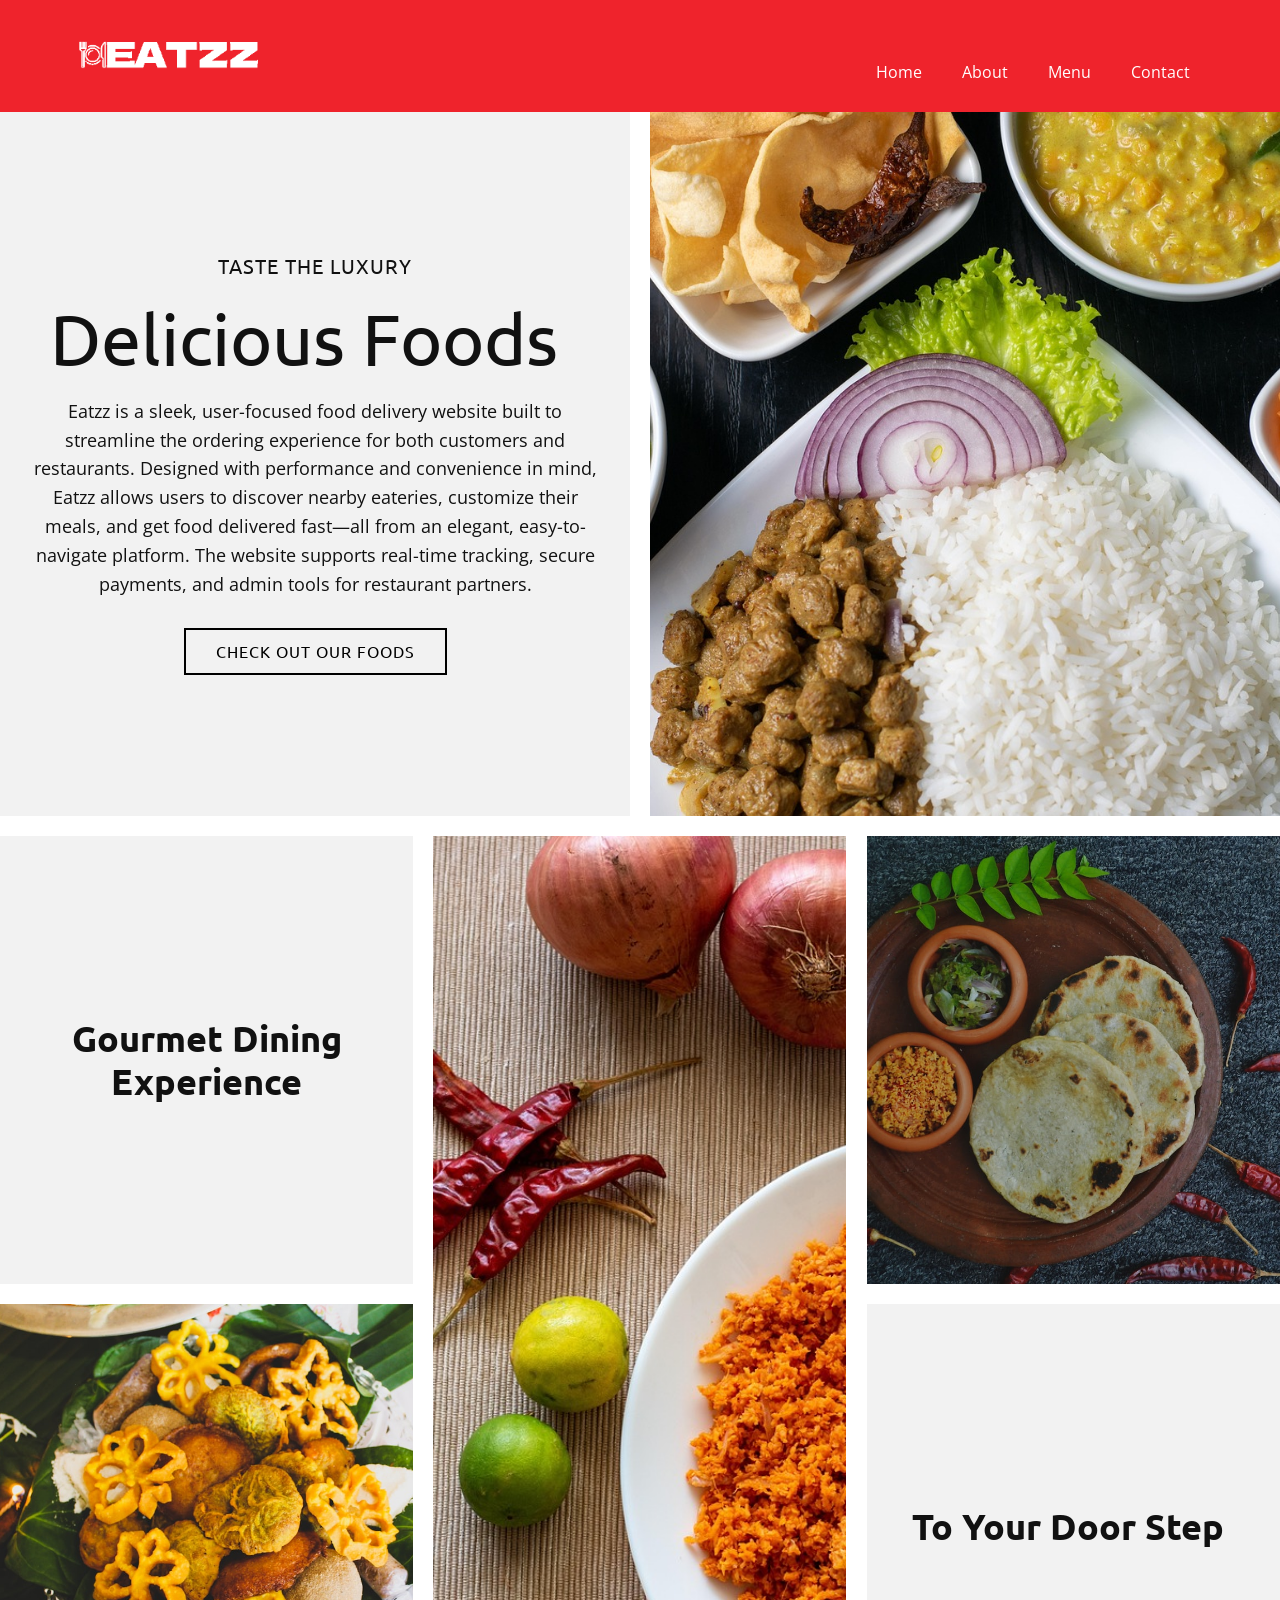
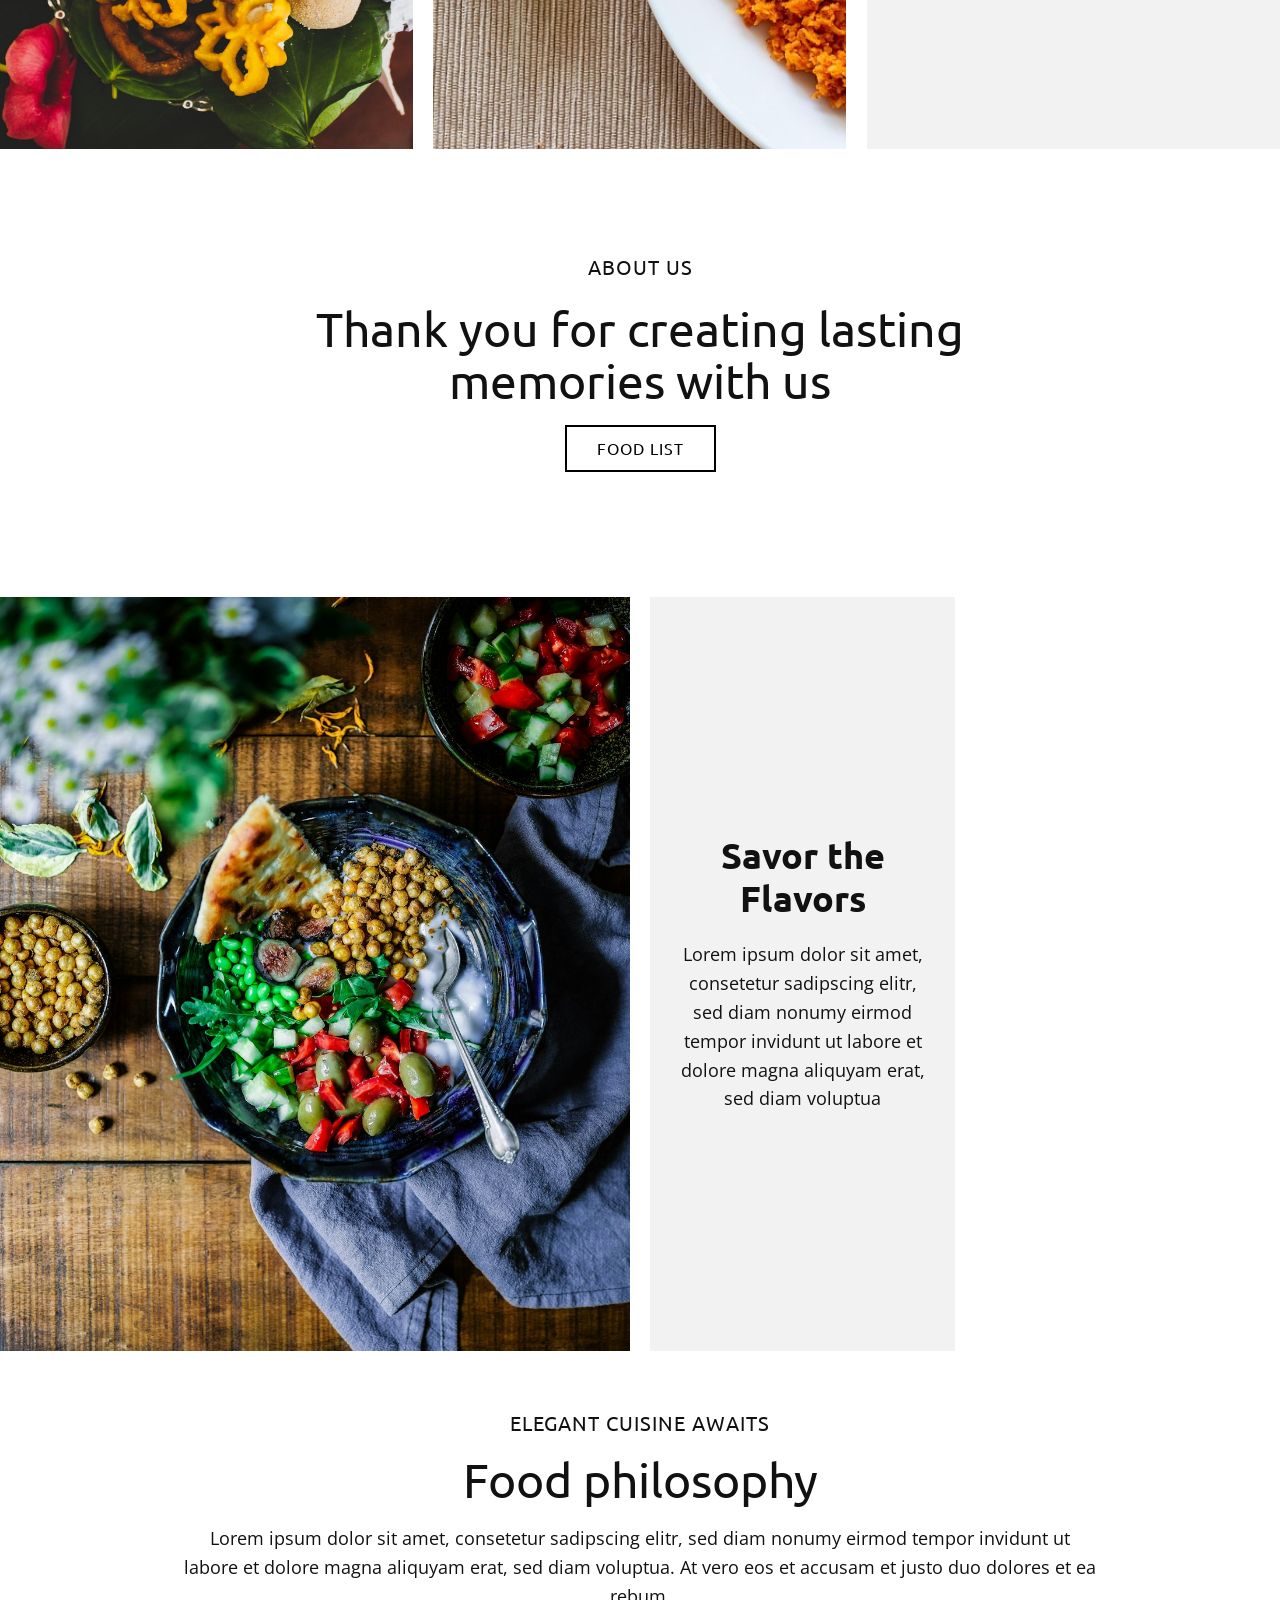
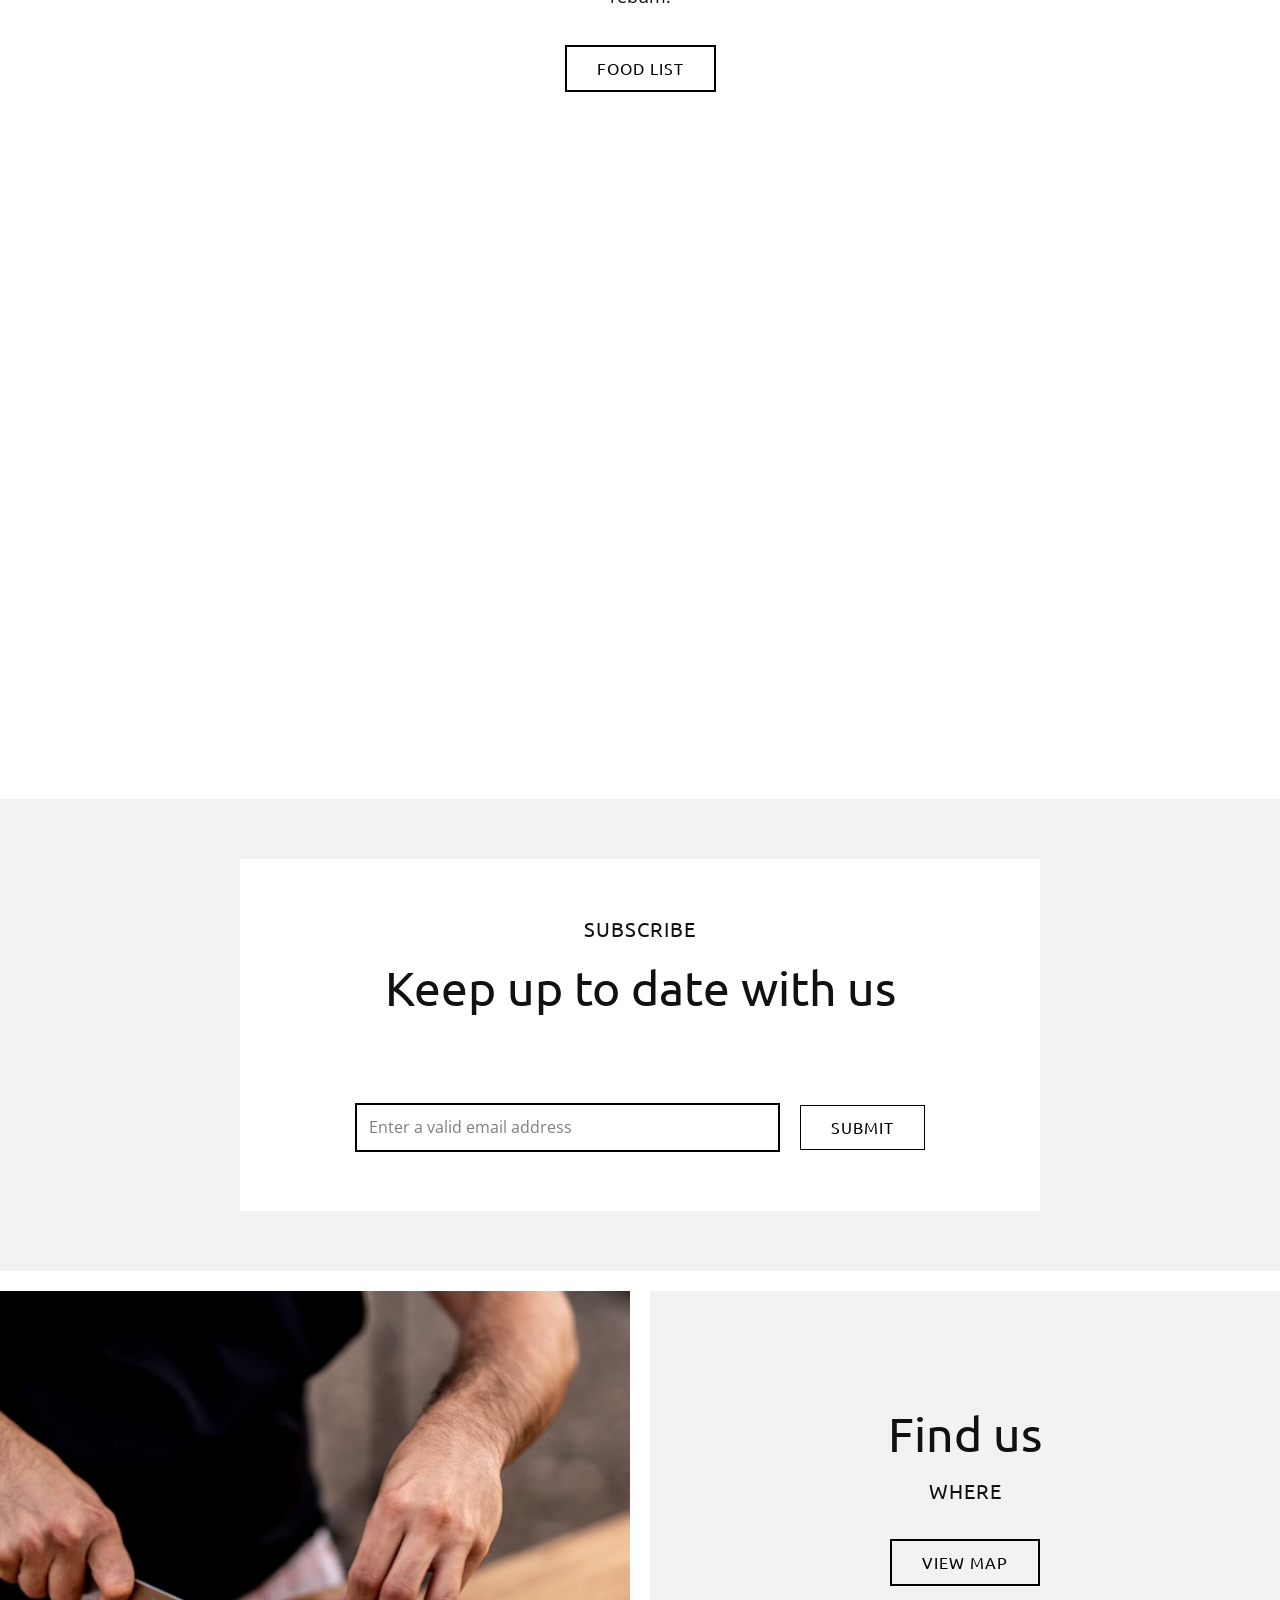
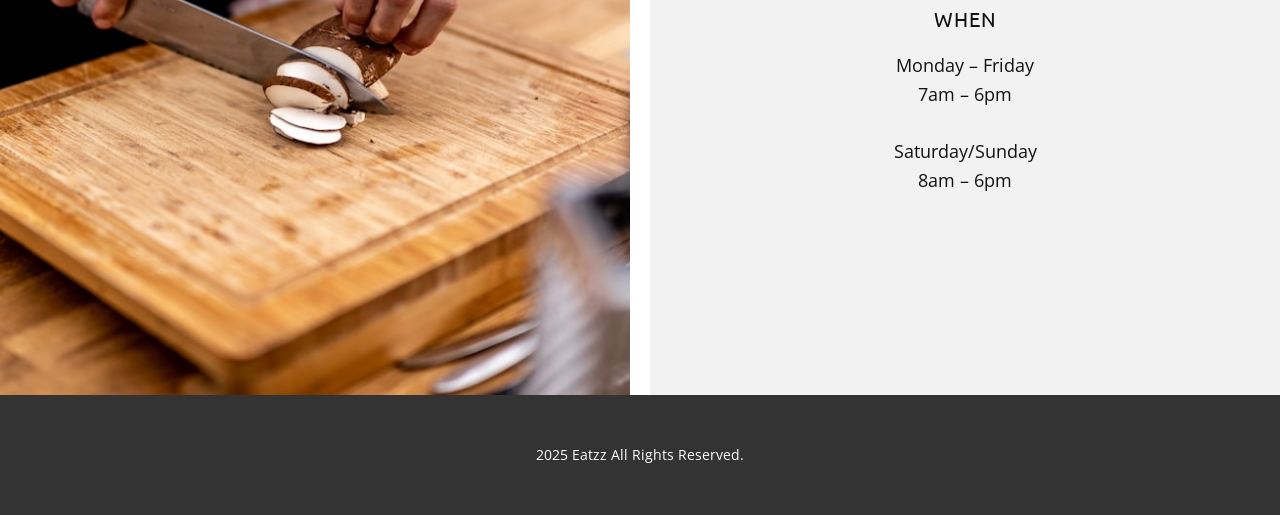
==== src/main/webapp/HomePage/index.html @ e62b5665 "Add" ====
<!DOCTYPE html>
<html style="font-size: 16px;" lang="en"><head>
    <meta name="viewport" content="width=device-width, initial-scale=1.0">
    <meta charset="utf-8">
    <meta name="keywords" content="​Exquisite Culinary Delights, ​Thank you for creating lasting memories with us, ​Food philosophy, Our partners, ​Keep up to date with us, Find us">
    <meta name="description" content="">
    <title>Home 1</title>
    <link rel="stylesheet" href="nicepage.css" media="screen">
<link rel="stylesheet" href="index.css" media="screen">
    <script class="u-script" type="text/javascript" src="jquery.js" defer=""></script>
    <script class="u-script" type="text/javascript" src="nicepage.js" defer=""></script>
    <meta name="generator" content="Nicepage 7.8.18, nicepage.com">
    <meta name="referrer" content="origin">
    
    
    
    
    
    
    
    
    
    
    <link id="u-theme-google-font" rel="stylesheet" href="https://fonts.googleapis.com/css?family=Roboto:100,100i,300,300i,400,400i,500,500i,700,700i,900,900i|Open+Sans:300,300i,400,400i,500,500i,600,600i,700,700i,800,800i">
    <link id="u-page-google-font" rel="stylesheet" href="https://fonts.googleapis.com/css?family=Ubuntu:300,300i,400,400i,500,500i,700,700i">
    <script type="application/ld+json">{
		"@context": "http://schema.org",
		"@type": "Organization",
		"name": "",
		"logo": "images/Eatzz.png"
}</script>
    <meta name="theme-color" content="#478ac9">
    <meta property="og:title" content="Home 1">
    <meta property="og:type" content="website">
  <meta data-intl-tel-input-cdn-path="intlTelInput/"></head>
  <body data-home-page="https://website6503587.nicepage.io/Home-1.html?version=06ea7272-37c1-0b90-698d-d4d29c29c443" data-home-page-title="Home 1" data-path-to-root="./" data-include-products="false" class="u-body u-xl-mode" data-lang="en"><header class="u-clearfix u-custom-color-1 u-header u-sticky u-sticky-8b8e u-header" id="sec-e539"><div class="u-clearfix u-sheet u-valign-middle u-sheet-1">
        <a href="#" class="u-image u-logo u-image-1" data-image-width="500" data-image-height="165">
          <img src="images/Eatzz.png" class="u-logo-image u-logo-image-1">
        </a>
        <nav class="u-menu u-menu-one-level u-offcanvas u-menu-1" role="navigation" aria-label="Menu navigation">
          <div class="menu-collapse" style="font-size: 1rem; letter-spacing: 0px;">
            <a class="u-button-style u-custom-left-right-menu-spacing u-custom-padding-bottom u-custom-top-bottom-menu-spacing u-hamburger-link u-nav-link u-text-active-palette-1-base u-text-hover-palette-2-base" href="#" tabindex="-1" aria-label="Open menu" aria-controls="3dd9">
              <svg class="u-svg-link" viewBox="0 0 24 24"><use xlink:href="#menu-hamburger"></use></svg>
              <svg class="u-svg-content" version="1.1" id="menu-hamburger" viewBox="0 0 16 16" x="0px" y="0px" xmlns:xlink="http://www.w3.org/1999/xlink" xmlns="http://www.w3.org/2000/svg"><g><rect y="1" width="16" height="2"></rect><rect y="7" width="16" height="2"></rect><rect y="13" width="16" height="2"></rect>
</g></svg>
            </a>
          </div>
          <div class="u-custom-menu u-nav-container">
            <ul class="u-nav u-unstyled u-nav-1" role="menubar"><li role="none" class="u-nav-item"><a tabindex="-1" role="menuitem" class="u-button-style u-nav-link u-text-active-palette-1-base u-text-hover-palette-2-base" href="#" aria-haspopup="true" style="padding: 10px 20px;">Home</a>
</li><li role="none" class="u-nav-item"><a tabindex="-1" role="menuitem" class="u-button-style u-nav-link u-text-active-palette-1-base u-text-hover-palette-2-base" href="/HomePage/index.html" style="padding: 10px 20px;">About</a>
</li><li role="none" class="u-nav-item"><a tabindex="-1" role="menuitem" class="u-button-style u-nav-link u-text-active-palette-1-base u-text-hover-palette-2-base" href="#" style="padding: 10px 20px;">Menu</a>
</li><li role="none" class="u-nav-item"><a tabindex="-1" role="menuitem" class="u-button-style u-nav-link u-text-active-palette-1-base u-text-hover-palette-2-base" href="#" style="padding: 10px 20px;">Contact</a>
</li></ul>
          </div>
          <div class="u-custom-menu u-nav-container-collapse" id="3dd9" role="region" aria-label="Menu panel">
            <div class="u-black u-container-style u-inner-container-layout u-opacity u-opacity-95 u-sidenav">
              <div class="u-inner-container-layout u-sidenav-overflow">
                <div class="u-menu-close" tabindex="-1" aria-label="Close menu"></div>
                <ul class="u-align-center u-nav u-popupmenu-items u-unstyled u-nav-2" role="menubar"><li role="none" class="u-nav-item"><a tabindex="-1" role="menuitem" class="u-button-style u-nav-link" href="#" aria-haspopup="true">Home</a>
</li><li role="none" class="u-nav-item"><a tabindex="-1" role="menuitem" class="u-button-style u-nav-link" href="#">About</a>
</li><li role="none" class="u-nav-item"><a tabindex="-1" role="menuitem" class="u-button-style u-nav-link" href="#">Menu</a>
</li><li role="none" class="u-nav-item"><a tabindex="-1" role="menuitem" class="u-button-style u-nav-link" href="#">Contact</a>
</li></ul>
              </div>
            </div>
            <div class="u-black u-menu-overlay u-opacity u-opacity-70"></div>
          </div>
        </nav>
      </div></header>
    <section class="u-clearfix u-section-1" id="sec-fb69">
      <div class="data-layout-selected u-clearfix u-expanded-width u-gutter-20 u-layout-wrap u-layout-wrap-1">
        <div class="u-layout">
          <div class="u-layout-row">
            <div class="u-container-align-center u-container-style u-grey-5 u-layout-cell u-size-30 u-layout-cell-1">
              <div class="u-container-layout u-valign-middle u-container-layout-1">
                <h5 class="u-align-center u-text u-text-default u-text-1"> Taste the Luxury</h5>
                <h1 class="u-align-center u-text u-text-default u-text-2">Delicious Foods</h1>
                <p class="u-align-center u-text u-text-default u-text-3"> Eatzz is a sleek, user-focused food delivery website built to streamline the ordering experience for both customers and restaurants. Designed with performance and convenience in mind, Eatzz allows users to discover nearby eateries, customize their meals, and get food delivered fast—all from an elegant, easy-to-navigate platform. The website supports real-time tracking, secure payments, and admin tools for restaurant partners.</p>
                <a href="#" class="u-align-center u-btn u-button-style u-btn-1">Check Out Our Foods</a>
              </div>
            </div>
            <div class="u-container-align-center u-container-style u-image u-layout-cell u-size-30 u-image-1" data-image-width="1280" data-image-height="853" data-animation-name="customAnimationIn" data-animation-duration="2000" data-animation-delay="0">
              <div class="u-container-layout u-container-layout-2"></div>
            </div>
          </div>
        </div>
      </div>
    </section>
    <section class="u-clearfix u-valign-bottom-lg u-valign-bottom-md u-valign-bottom-xl u-section-2" id="sec-d4be">
      <div class="data-layout-selected u-clearfix u-expanded-width u-gutter-20 u-layout-wrap u-layout-wrap-1">
        <div class="u-layout">
          <div class="u-layout-row">
            <div class="u-size-20 u-size-30-md">
              <div class="u-layout-col">
                <div class="u-container-align-center u-container-style u-grey-5 u-layout-cell u-size-20 u-layout-cell-1">
                  <div class="u-container-layout u-valign-middle u-container-layout-1">
                    <h3 class="u-align-center u-text u-text-default u-text-1"> Gourmet Dining Experience</h3>
                  </div>
                </div>
                <div class="u-container-align-center u-container-style u-image u-layout-cell u-size-40 u-image-1" data-image-width="1280" data-image-height="947" data-animation-name="customAnimationIn" data-animation-duration="2000" data-animation-delay="0">
                  <div class="u-container-layout u-container-layout-2"></div>
                </div>
              </div>
            </div>
            <div class="u-size-20 u-size-30-md">
              <div class="u-layout-col">
                <div class="u-container-align-center u-container-style u-image u-layout-cell u-size-60 u-image-2" data-image-width="1280" data-image-height="853" data-animation-name="customAnimationIn" data-animation-duration="2000" data-animation-delay="0">
                  <div class="u-container-layout u-container-layout-3"></div>
                </div>
              </div>
            </div>
            <div class="u-size-20 u-size-60-md">
              <div class="u-layout-col">
                <div class="u-container-align-center u-container-style u-image u-layout-cell u-size-20 u-image-3" data-image-width="1280" data-image-height="955" data-animation-name="customAnimationIn" data-animation-duration="2000" data-animation-delay="0">
                  <div class="u-container-layout u-container-layout-4"></div>
                </div>
                <div class="u-container-align-center u-container-style u-grey-5 u-layout-cell u-size-40 u-layout-cell-5">
                  <div class="u-container-layout u-valign-middle u-container-layout-5">
                    <h3 class="u-align-center u-text u-text-default u-text-2">To Your Door Step</h3>
                  </div>
                </div>
              </div>
            </div>
          </div>
        </div>
      </div>
    </section>
    <section class="u-clearfix u-container-align-center u-section-3" id="sec-6a77">
      <div class="u-clearfix u-sheet u-valign-middle u-sheet-1">
        <h5 class="u-align-center u-text u-text-default u-text-1">about us<br>
        </h5>
        <h2 class="u-align-center u-text u-text-2"> Thank you for creating lasting memories with us</h2>
        <a href="#" class="u-align-center u-btn u-button-style u-btn-1">Food List </a>
      </div>
    </section>
    <section class="u-clearfix u-valign-bottom u-section-4" id="sec-0918">
      <div class="data-layout-selected u-clearfix u-expanded-width u-gutter-20 u-layout-wrap u-layout-wrap-1" data-custom-animation="{&quot;animation&quot;:{&quot;XXL&quot;:{&quot;steps&quot;:[],&quot;hidden&quot;:false,&quot;start&quot;:{&quot;at&quot;:&quot;bottom&quot;,&quot;off&quot;:0},&quot;end&quot;:{&quot;at&quot;:&quot;top&quot;,&quot;off&quot;:0}},&quot;XL&quot;:{&quot;steps&quot;:[{&quot;dist&quot;:0.5,&quot;skip&quot;:0,&quot;blur&quot;:10,&quot;sticky&quot;:false,&quot;fixed&quot;:true,&quot;mx&quot;:0,&quot;my&quot;:0,&quot;op&quot;:0,&quot;rot&quot;:0,&quot;sx&quot;:3,&quot;sy&quot;:3,&quot;bgy&quot;:0}],&quot;hidden&quot;:false,&quot;start&quot;:{&quot;at&quot;:&quot;middle&quot;,&quot;off&quot;:0},&quot;end&quot;:{&quot;at&quot;:&quot;top&quot;,&quot;off&quot;:0}},&quot;LG&quot;:{&quot;steps&quot;:[],&quot;hidden&quot;:false,&quot;start&quot;:{&quot;at&quot;:&quot;bottom&quot;,&quot;off&quot;:0},&quot;end&quot;:{&quot;at&quot;:&quot;top&quot;,&quot;off&quot;:0}},&quot;MD&quot;:{&quot;steps&quot;:[],&quot;hidden&quot;:false,&quot;start&quot;:{&quot;at&quot;:&quot;bottom&quot;,&quot;off&quot;:0},&quot;end&quot;:{&quot;at&quot;:&quot;top&quot;,&quot;off&quot;:0}},&quot;SM&quot;:{&quot;steps&quot;:[],&quot;hidden&quot;:true,&quot;start&quot;:{&quot;at&quot;:&quot;bottom&quot;,&quot;off&quot;:0},&quot;end&quot;:{&quot;at&quot;:&quot;top&quot;,&quot;off&quot;:0}},&quot;XS&quot;:{&quot;steps&quot;:[],&quot;hidden&quot;:true,&quot;start&quot;:{&quot;at&quot;:&quot;bottom&quot;,&quot;off&quot;:0},&quot;end&quot;:{&quot;at&quot;:&quot;top&quot;,&quot;off&quot;:0}}},&quot;container&quot;:&quot;&quot;}">
        <div class="u-layout">
          <div class="u-layout-row">
            <div class="u-size-30 u-size-60-md">
              <div class="u-layout-col">
                <div class="u-container-align-center u-container-style u-image u-layout-cell u-size-60 u-image-1" data-image-width="1024" data-image-height="1280" data-animation-name="customAnimationIn" data-animation-duration="2000" data-animation-delay="0">
                  <div class="u-container-layout u-container-layout-1"></div>
                </div>
              </div>
            </div>
            <div class="u-size-15-lg u-size-15-xl u-size-19-sm u-size-19-xs u-size-40-md">
              <div class="u-layout-col">
                <div class="u-container-align-center u-container-style u-grey-5 u-layout-cell u-size-60 u-layout-cell-2">
                  <div class="u-container-layout u-valign-middle-md u-valign-middle-sm u-valign-middle-xs u-container-layout-2">
                    <h3 class="u-align-center u-text u-text-default u-text-1"> Savor the Flavors</h3>
                    <p class="u-align-center u-text u-text-default u-text-2"> Lorem ipsum dolor sit amet, consetetur sadipscing elitr, sed diam nonumy eirmod tempor invidunt ut labore et dolore magna aliquyam erat, sed diam voluptua<br>
                    </p>
                  </div>
                </div>
              </div>
            </div>
            <div class="u-size-11-sm u-size-11-xs u-size-15-lg u-size-15-xl u-size-20-md">
              <div class="u-layout-col">
                <div class="u-container-align-center u-container-style u-image u-layout-cell u-size-20 u-image-2" data-image-width="1280" data-image-height="822" data-animation-name="customAnimationIn" data-animation-duration="2000" data-animation-delay="0">
                  <div class="u-container-layout u-container-layout-3"></div>
                </div>
                <div class="u-container-align-center u-container-style u-image u-layout-cell u-size-20 u-image-3" data-image-width="853" data-image-height="1280" data-animation-name="customAnimationIn" data-animation-duration="2000" data-animation-delay="0">
                  <div class="u-container-layout u-container-layout-4"></div>
                </div>
                <div class="u-container-align-center u-container-style u-image u-layout-cell u-size-20 u-image-4" data-image-width="960" data-image-height="1280" data-animation-name="customAnimationIn" data-animation-duration="2000" data-animation-delay="0">
                  <div class="u-container-layout u-container-layout-5"></div>
                </div>
              </div>
            </div>
          </div>
        </div>
      </div>
    </section>
    <section class="u-clearfix u-container-align-center u-section-5" id="carousel_5238">
      <div class="u-clearfix u-sheet u-valign-middle u-sheet-1">
        <h5 class="u-align-center u-text u-text-default u-text-1"> Elegant Cuisine Awaits</h5>
        <h2 class="u-align-center u-text u-text-default u-text-2"> Food philosophy</h2>
        <p class="u-align-center u-text u-text-3"> Lorem ipsum dolor sit amet, consetetur sadipscing elitr, sed diam nonumy eirmod tempor invidunt ut labore et dolore magna aliquyam erat, sed diam voluptua. At vero eos et accusam et justo duo dolores et ea rebum.</p>
        <a href="#" class="u-align-center u-btn u-button-style u-btn-1">Food List </a>
      </div>
    </section>
    <section class="u-clearfix u-section-6" id="carousel_eda4">
      <div class="u-expanded-width u-list u-list-1">
        <div class="u-repeater u-repeater-1">
          <div class="u-container-style u-image u-list-item u-repeater-item u-image-1" data-image-width="1600" data-image-height="2000" data-animation-name="customAnimationIn" data-animation-duration="2000" data-animation-delay="0">
            <div class="u-container-layout u-similar-container u-container-layout-1"></div>
          </div>
          <div class="u-container-style u-image u-list-item u-repeater-item u-image-2" data-image-width="1335" data-image-height="2000" data-animation-name="customAnimationIn" data-animation-duration="1000">
            <div class="u-container-layout u-similar-container u-container-layout-2"></div>
          </div>
          <div class="u-container-style u-image u-list-item u-repeater-item u-image-3" data-image-width="2000" data-image-height="1335" data-animation-name="customAnimationIn" data-animation-duration="1000">
            <div class="u-container-layout u-similar-container u-container-layout-3"></div>
          </div>
        </div>
      </div>
    </section>
    <section class="u-clearfix u-container-align-center u-grey-5 u-section-7" id="sec-01bb">
      <div class="u-clearfix u-sheet u-valign-middle u-sheet-1">
        <div class="u-container-align-center u-container-style u-group u-white u-group-1">
          <div class="u-container-layout u-valign-middle u-container-layout-1">
            <h5 class="u-align-center u-text u-text-default u-text-1"> subscribe</h5>
            <h2 class="u-align-center u-text u-text-2"> Keep up to date with us</h2>
            <div class="u-form u-form-1">
              <form action="https://forms.nicepagesrv.com/v2/form/process" class="u-clearfix u-form-horizontal u-form-spacing-20 u-inner-form" source="email" name="form" style="padding: 0px;">
                <div class="u-form-email u-form-group u-label-none">
                  <label for="email-9110" class="u-label">Email</label>
                  <input type="email" placeholder="Enter a valid email address" id="email-9110" name="email" class="u-border-2 u-border-black u-input u-input-rectangle" required="">
                </div>
                <div class="u-align-left u-form-group u-form-submit u-label-none">
                  <a href="#" class="u-border-1 u-border-black u-border-hover-grey-30 u-btn u-btn-submit u-button-style u-btn-1">Submit</a>
                  <input type="submit" value="submit" class="u-form-control-hidden">
                </div>
                <div class="u-form-send-message u-form-send-success"> Thank you! Your message has been sent. </div>
                <div class="u-form-send-error u-form-send-message"> Unable to send your message. Please fix errors then try again. </div>
                <input type="hidden" value="" name="recaptchaResponse">
                <input type="hidden" name="formServices" value="a201992f-72f1-e03b-4a97-a54a4def0080">
              </form>
            </div>
          </div>
        </div>
      </div>
    </section>
    <section class="u-clearfix u-valign-bottom u-section-8" id="carousel_78c4">
      <div class="data-layout-selected u-clearfix u-expanded-width u-gutter-20 u-layout-wrap u-layout-wrap-1">
        <div class="u-layout">
          <div class="u-layout-row">
            <div class="u-container-align-center u-container-style u-image u-layout-cell u-size-30 u-image-1" data-image-width="1280" data-image-height="853" data-animation-name="customAnimationIn" data-animation-duration="2000" data-animation-delay="0">
              <div class="u-container-layout u-container-layout-1"></div>
            </div>
            <div class="u-container-style u-grey-5 u-layout-cell u-size-30 u-layout-cell-2">
              <div class="u-container-layout u-container-layout-2">
                <h2 class="u-align-center u-text u-text-default u-text-1">Find us<br>
                </h2>
                <h5 class="u-align-center u-text u-text-default-lg u-text-default-md u-text-default-xl u-text-2">where</h5>
                <a href="#" class="u-align-center u-btn u-button-style u-btn-1">view map<br>
                </a>
                <h5 class="u-align-center u-text u-text-default u-text-3">when</h5>
                <p class="u-align-center u-text u-text-default u-text-4"> Monday – Friday<br>7am – 6pm<br>
                  <br>Saturday/Sunday<br>8am – 6pm
                </p>
              </div>
            </div>
          </div>
        </div>
      </div>
    </section>
    
    
    
    <footer class="u-align-center u-clearfix u-container-align-center u-footer u-grey-80 u-footer" id="sec-fa86"><div class="u-clearfix u-sheet u-sheet-1">
        <p class="u-small-text u-text u-text-variant u-text-1"> 2025 Eatzz All Rights Reserved.</p>
      </div></footer>
</body></html>
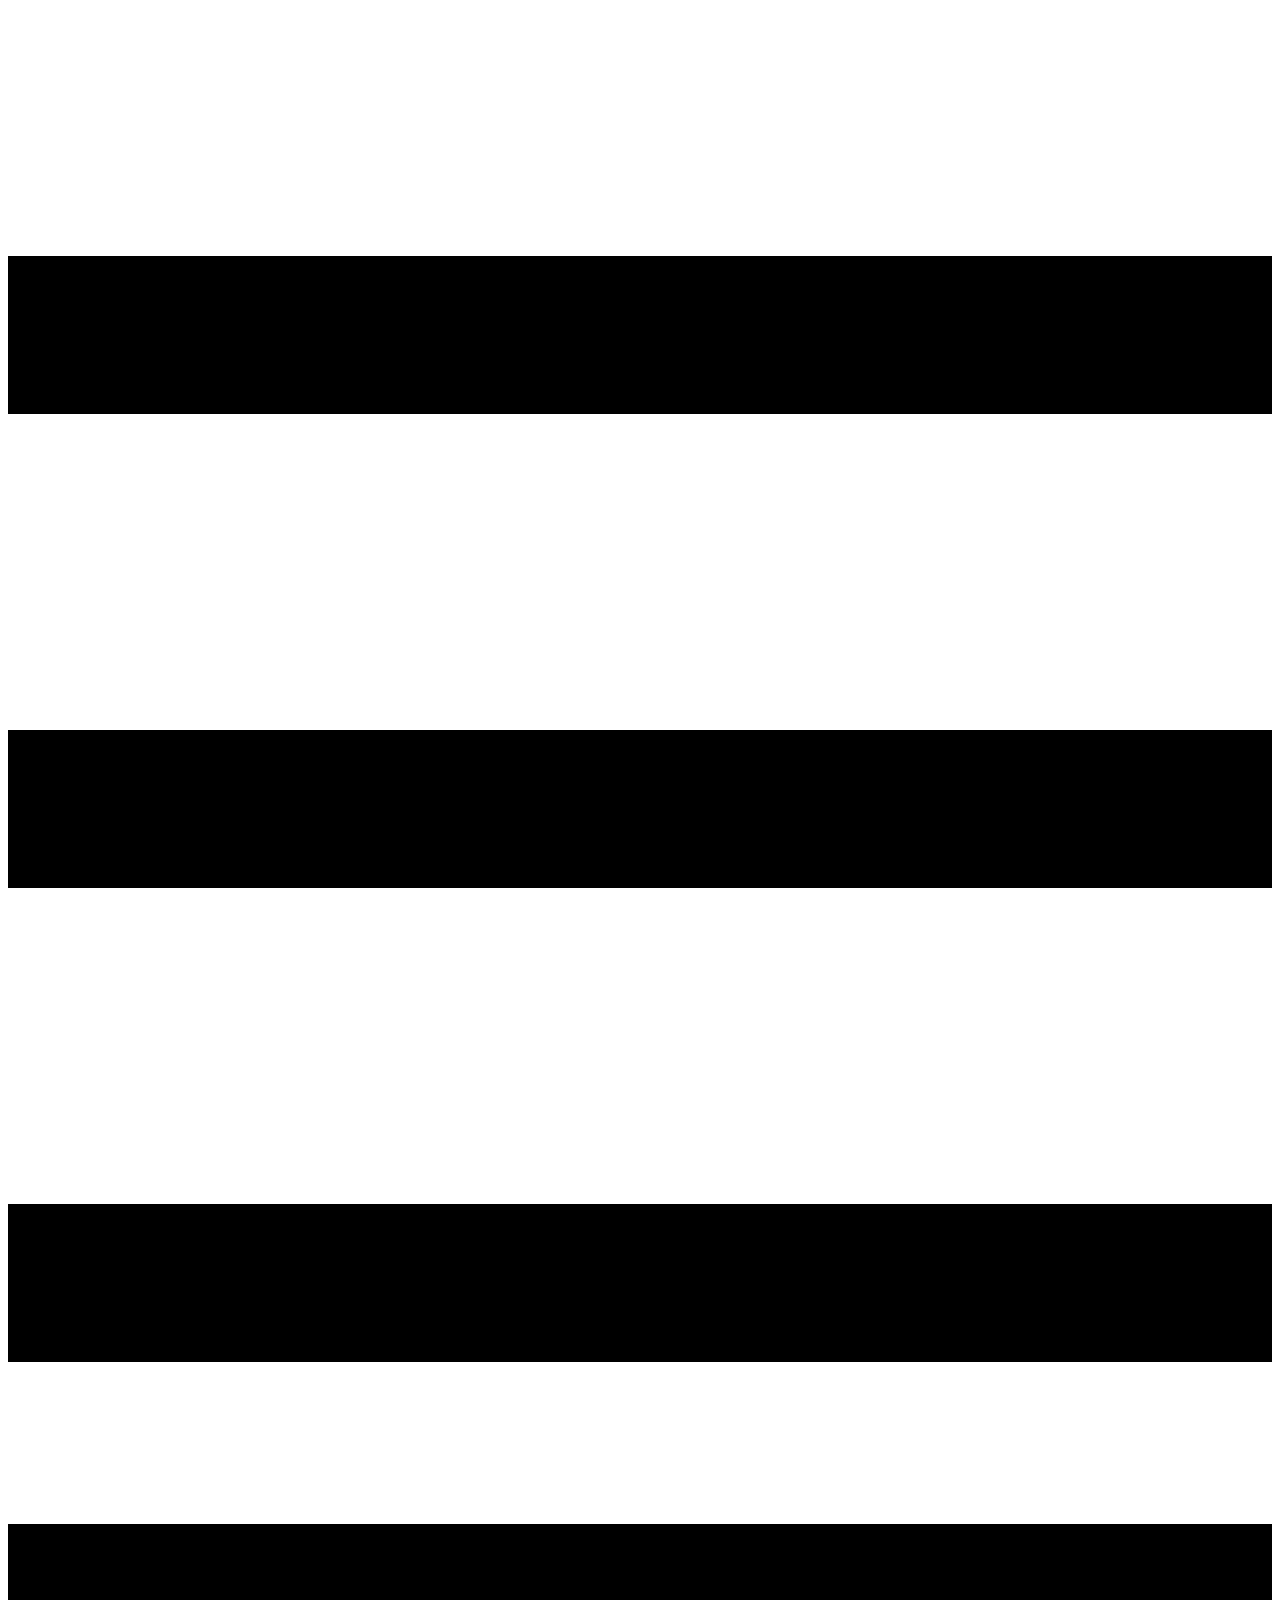
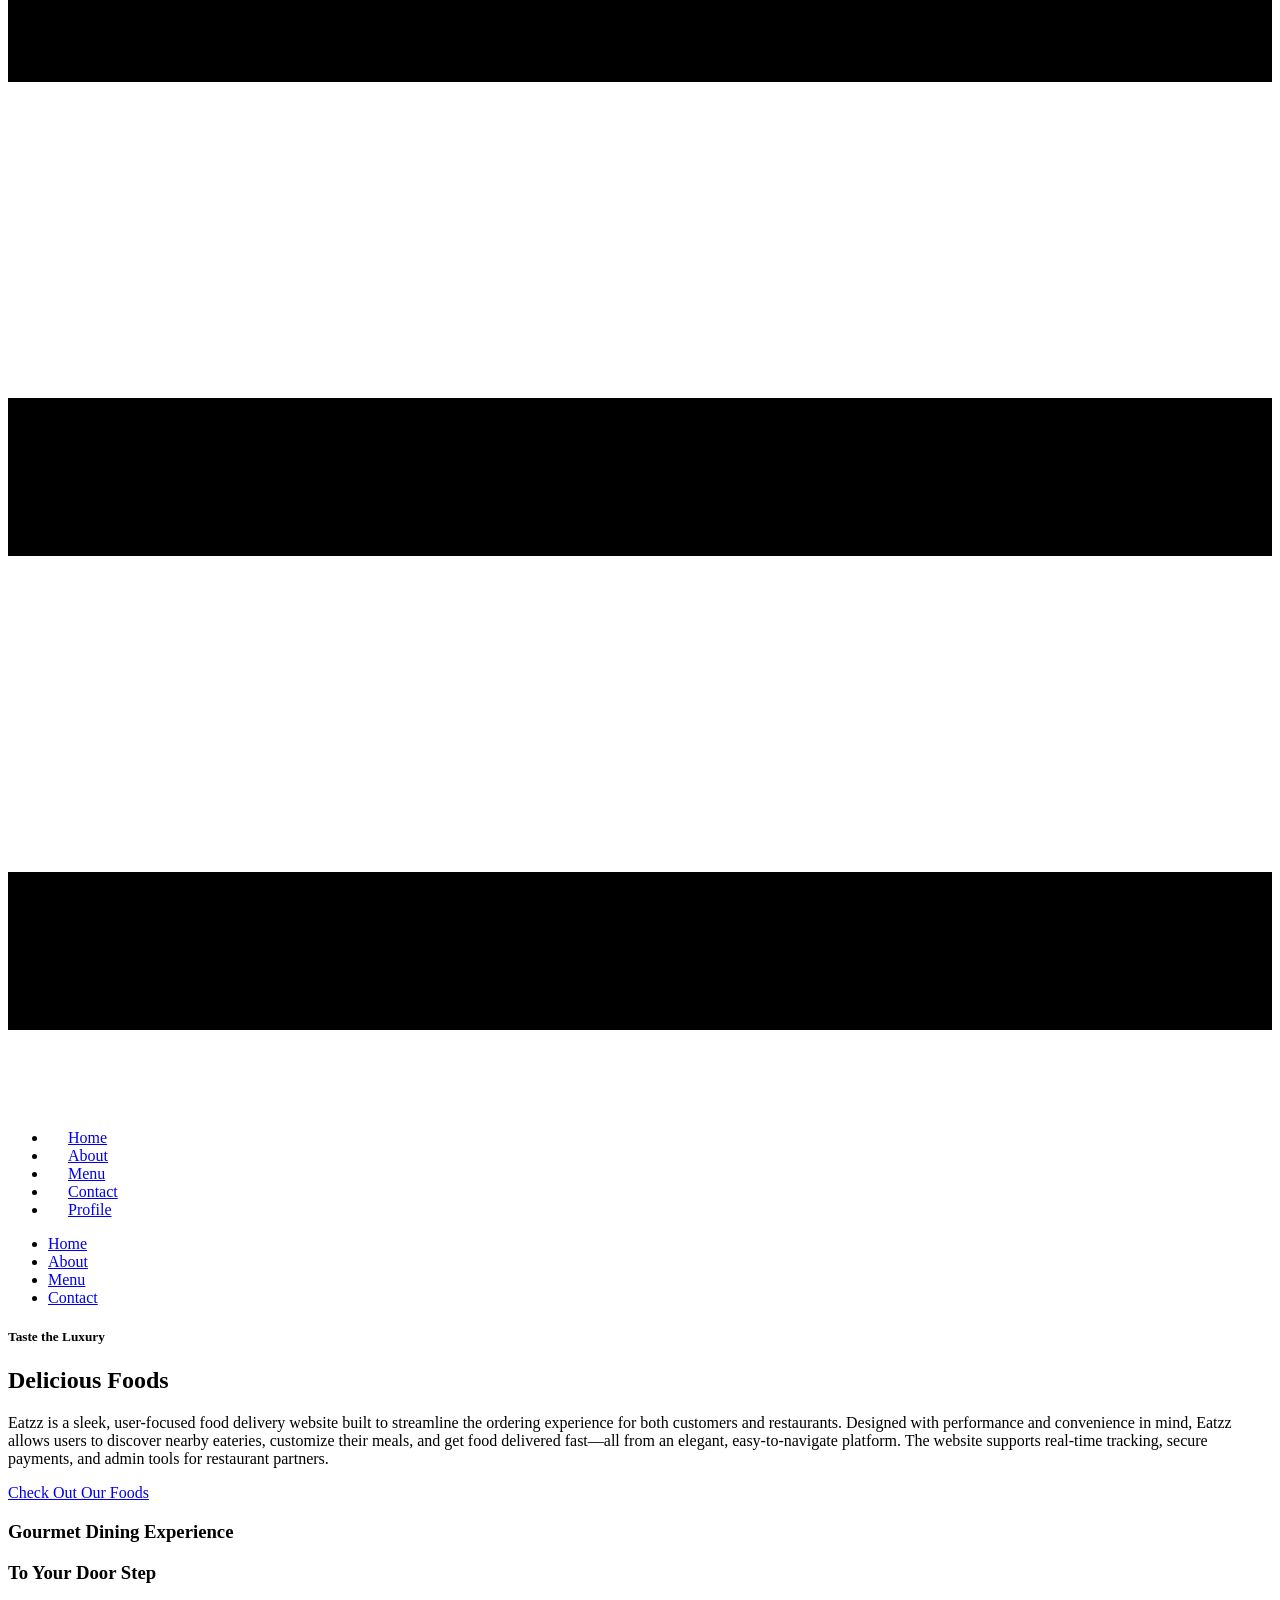
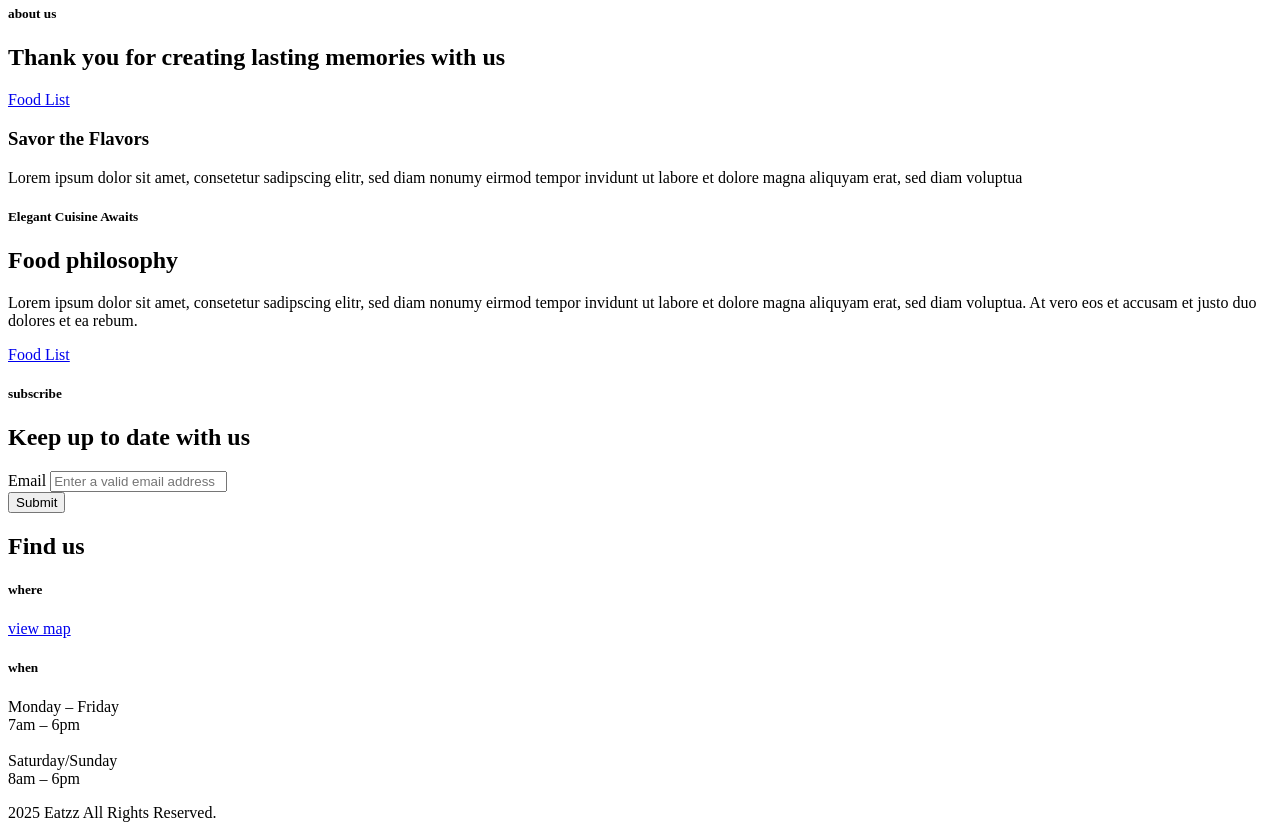
==== commit eb134cd5: "Add Admin Page" ====
--- a/src/main/webapp/HomePage/index.html
+++ b/src/main/webapp/HomePage/index.html
@@ -4,9 +4,9 @@
     <meta charset="utf-8">
     <meta name="keywords" content="​Exquisite Culinary Delights, ​Thank you for creating lasting memories with us, ​Food philosophy, Our partners, ​Keep up to date with us, Find us">
     <meta name="description" content="">
-    <title>Home 1</title>
-    <link rel="stylesheet" href="nicepage.css" media="screen">
-<link rel="stylesheet" href="index.css" media="screen">
+    <title>Eatzz Food Delivery</title>
+    <link rel="stylesheet" href="/images/nicepage.css" media="screen">
+<link rel="stylesheet" href="/images/index.css" media="screen">
     <script class="u-script" type="text/javascript" src="jquery.js" defer=""></script>
     <script class="u-script" type="text/javascript" src="nicepage.js" defer=""></script>
     <meta name="generator" content="Nicepage 7.8.18, nicepage.com">
@@ -30,7 +30,7 @@
 		"logo": "images/Eatzz.png"
 }</script>
     <meta name="theme-color" content="#478ac9">
-    <meta property="og:title" content="Home 1">
+    <meta property="og:title" content="Home">
     <meta property="og:type" content="website">
   <meta data-intl-tel-input-cdn-path="intlTelInput/"></head>
   <body data-home-page="https://website6503587.nicepage.io/Home-1.html?version=06ea7272-37c1-0b90-698d-d4d29c29c443" data-home-page-title="Home 1" data-path-to-root="./" data-include-products="false" class="u-body u-xl-mode" data-lang="en"><header class="u-clearfix u-custom-color-1 u-header u-sticky u-sticky-8b8e u-header" id="sec-e539"><div class="u-clearfix u-sheet u-valign-middle u-sheet-1">
@@ -47,9 +47,10 @@
           </div>
           <div class="u-custom-menu u-nav-container">
             <ul class="u-nav u-unstyled u-nav-1" role="menubar"><li role="none" class="u-nav-item"><a tabindex="-1" role="menuitem" class="u-button-style u-nav-link u-text-active-palette-1-base u-text-hover-palette-2-base" href="#" aria-haspopup="true" style="padding: 10px 20px;">Home</a>
-</li><li role="none" class="u-nav-item"><a tabindex="-1" role="menuitem" class="u-button-style u-nav-link u-text-active-palette-1-base u-text-hover-palette-2-base" href="/HomePage/index.html" style="padding: 10px 20px;">About</a>
-</li><li role="none" class="u-nav-item"><a tabindex="-1" role="menuitem" class="u-button-style u-nav-link u-text-active-palette-1-base u-text-hover-palette-2-base" href="#" style="padding: 10px 20px;">Menu</a>
+</li><li role="none" class="u-nav-item"><a tabindex="-1" role="menuitem" class="u-button-style u-nav-link u-text-active-palette-1-base u-text-hover-palette-2-base" href="/HomePage/About/About.jsp" style="padding: 10px 20px;">About</a>
+</li><li role="none" class="u-nav-item"><a tabindex="-1" role="menuitem" class="u-button-style u-nav-link u-text-active-palette-1-base u-text-hover-palette-2-base" href="/Menu/MenuPage.jsp" style="padding: 10px 20px;">Menu</a>
 </li><li role="none" class="u-nav-item"><a tabindex="-1" role="menuitem" class="u-button-style u-nav-link u-text-active-palette-1-base u-text-hover-palette-2-base" href="#" style="padding: 10px 20px;">Contact</a>
+</li><li role="none" class="u-nav-item"><a tabindex="-1" role="menuitem" class="u-button-style u-nav-link u-text-active-palette-1-base u-text-hover-palette-2-base" href="/UserProfile/profile.jsp" style="padding: 10px 20px;">Profile</a>
 </li></ul>
           </div>
           <div class="u-custom-menu u-nav-container-collapse" id="3dd9" role="region" aria-label="Menu panel">
@@ -76,7 +77,7 @@
                 <h5 class="u-align-center u-text u-text-default u-text-1"> Taste the Luxury</h5>
                 <h1 class="u-align-center u-text u-text-default u-text-2">Delicious Foods</h1>
                 <p class="u-align-center u-text u-text-default u-text-3"> Eatzz is a sleek, user-focused food delivery website built to streamline the ordering experience for both customers and restaurants. Designed with performance and convenience in mind, Eatzz allows users to discover nearby eateries, customize their meals, and get food delivered fast—all from an elegant, easy-to-navigate platform. The website supports real-time tracking, secure payments, and admin tools for restaurant partners.</p>
-                <a href="#" class="u-align-center u-btn u-button-style u-btn-1">Check Out Our Foods</a>
+                <a href="/Menu/MenuPage.jsp" class="u-align-center u-btn u-button-style u-btn-1">Check Out Our Foods</a>
               </div>
             </div>
             <div class="u-container-align-center u-container-style u-image u-layout-cell u-size-30 u-image-1" data-image-width="1280" data-image-height="853" data-animation-name="customAnimationIn" data-animation-duration="2000" data-animation-delay="0">
@@ -130,7 +131,7 @@
         <h5 class="u-align-center u-text u-text-default u-text-1">about us<br>
         </h5>
         <h2 class="u-align-center u-text u-text-2"> Thank you for creating lasting memories with us</h2>
-        <a href="#" class="u-align-center u-btn u-button-style u-btn-1">Food List </a>
+        <a href="/Menu/MenuPage.jsp" class="u-align-center u-btn u-button-style u-btn-1">Food List </a>
       </div>
     </section>
     <section class="u-clearfix u-valign-bottom u-section-4" id="sec-0918">
@@ -177,7 +178,7 @@
         <h5 class="u-align-center u-text u-text-default u-text-1"> Elegant Cuisine Awaits</h5>
         <h2 class="u-align-center u-text u-text-default u-text-2"> Food philosophy</h2>
         <p class="u-align-center u-text u-text-3"> Lorem ipsum dolor sit amet, consetetur sadipscing elitr, sed diam nonumy eirmod tempor invidunt ut labore et dolore magna aliquyam erat, sed diam voluptua. At vero eos et accusam et justo duo dolores et ea rebum.</p>
-        <a href="#" class="u-align-center u-btn u-button-style u-btn-1">Food List </a>
+        <a href="/Menu/MenuPage.jsp" class="u-align-center u-btn u-button-style u-btn-1">Food List </a>
       </div>
     </section>
     <section class="u-clearfix u-section-6" id="carousel_eda4">
@@ -197,28 +198,63 @@
     </section>
     <section class="u-clearfix u-container-align-center u-grey-5 u-section-7" id="sec-01bb">
       <div class="u-clearfix u-sheet u-valign-middle u-sheet-1">
-        <div class="u-container-align-center u-container-style u-group u-white u-group-1">
-          <div class="u-container-layout u-valign-middle u-container-layout-1">
-            <h5 class="u-align-center u-text u-text-default u-text-1"> subscribe</h5>
-            <h2 class="u-align-center u-text u-text-2"> Keep up to date with us</h2>
-            <div class="u-form u-form-1">
-              <form action="https://forms.nicepagesrv.com/v2/form/process" class="u-clearfix u-form-horizontal u-form-spacing-20 u-inner-form" source="email" name="form" style="padding: 0px;">
-                <div class="u-form-email u-form-group u-label-none">
-                  <label for="email-9110" class="u-label">Email</label>
-                  <input type="email" placeholder="Enter a valid email address" id="email-9110" name="email" class="u-border-2 u-border-black u-input u-input-rectangle" required="">
-                </div>
-                <div class="u-align-left u-form-group u-form-submit u-label-none">
-                  <a href="#" class="u-border-1 u-border-black u-border-hover-grey-30 u-btn u-btn-submit u-button-style u-btn-1">Submit</a>
-                  <input type="submit" value="submit" class="u-form-control-hidden">
-                </div>
-                <div class="u-form-send-message u-form-send-success"> Thank you! Your message has been sent. </div>
-                <div class="u-form-send-error u-form-send-message"> Unable to send your message. Please fix errors then try again. </div>
-                <input type="hidden" value="" name="recaptchaResponse">
-                <input type="hidden" name="formServices" value="a201992f-72f1-e03b-4a97-a54a4def0080">
-              </form>
-            </div>
-          </div>
-        </div>
+          <div class="u-container-align-center u-container-style u-group u-white u-group-1">
+              <div class="u-container-layout u-valign-middle u-container-layout-1">
+                  <h5 class="u-align-center u-text u-text-default u-text-1">subscribe</h5>
+                  <h2 class="u-align-center u-text u-text-2">Keep up to date with us</h2>
+                  <div class="u-form u-form-1">
+                      <form class="u-clearfix u-form-horizontal u-form-spacing-20 u-inner-form" name="form" style="padding: 0px;">
+                          <div class="u-form-email u-form-group u-label-none">
+                              <label for="email-9110" class="u-label">Email</label>
+                              <input
+                                      type="email"
+                                      placeholder="Enter a valid email address"
+                                      id="email-9110"
+                                      name="email"
+                                      class="u-border-2 u-border-black u-input u-input-rectangle"
+                                      required=""
+                              >
+                          </div>
+                          <div class="u-align-left u-form-group u-form-submit u-label-none">
+                              <button type="button" class="u-border-1 u-border-black u-border-hover-grey-30 u-btn u-btn-submit u-button-style u-btn-1" onclick="showSuccessPopup()">Submit</button>
+                          </div>
+                          <div class="u-form-send-message u-form-send-success" id="success-message" style="display: none;">
+                              Thank you! Your message has been sent.
+                          </div>
+                          <div class="u-form-send-error u-form-send-message" id="error-message" style="display: none;">
+                              Unable to send your message. Please fix errors then try again.
+                          </div>
+                      </form>
+                  </div>
+              </div>
+          </div>
+          <script>
+              function showSuccessPopup() {
+                  const emailInput = document.getElementById('email-9110').value;
+                  const successMessage = document.getElementById('success-message');
+                  const errorMessage = document.getElementById('error-message');
+
+                  // Reset messages visibility
+                  successMessage.style.display = 'none';
+                  errorMessage.style.display = 'none';
+
+                  if (emailInput.trim() === '' || !validateEmail(emailInput)) {
+                      // Show error message if email is invalid
+                      errorMessage.style.display = 'block';
+                  } else {
+                      // Show success message and clear the input
+                      successMessage.style.display = 'block';
+                      document.getElementById('email-9110').value = '';
+                  }
+              }
+
+              function validateEmail(email) {
+                  // Basic email format validation
+                  const emailRegex = /^[^\s@]+@[^\s@]+\.[^\s@]+$/;
+                  return emailRegex.test(email);
+              }
+          </script>
+
       </div>
     </section>
     <section class="u-clearfix u-valign-bottom u-section-8" id="carousel_78c4">
@@ -233,7 +269,7 @@
                 <h2 class="u-align-center u-text u-text-default u-text-1">Find us<br>
                 </h2>
                 <h5 class="u-align-center u-text u-text-default-lg u-text-default-md u-text-default-xl u-text-2">where</h5>
-                <a href="#" class="u-align-center u-btn u-button-style u-btn-1">view map<br>
+                <a href="https://maps.app.goo.gl/NRVfnAqQ3ZXHGFhY8" class="u-align-center u-btn u-button-style u-btn-1">view map<br>
                 </a>
                 <h5 class="u-align-center u-text u-text-default u-text-3">when</h5>
                 <p class="u-align-center u-text u-text-default u-text-4"> Monday – Friday<br>7am – 6pm<br>
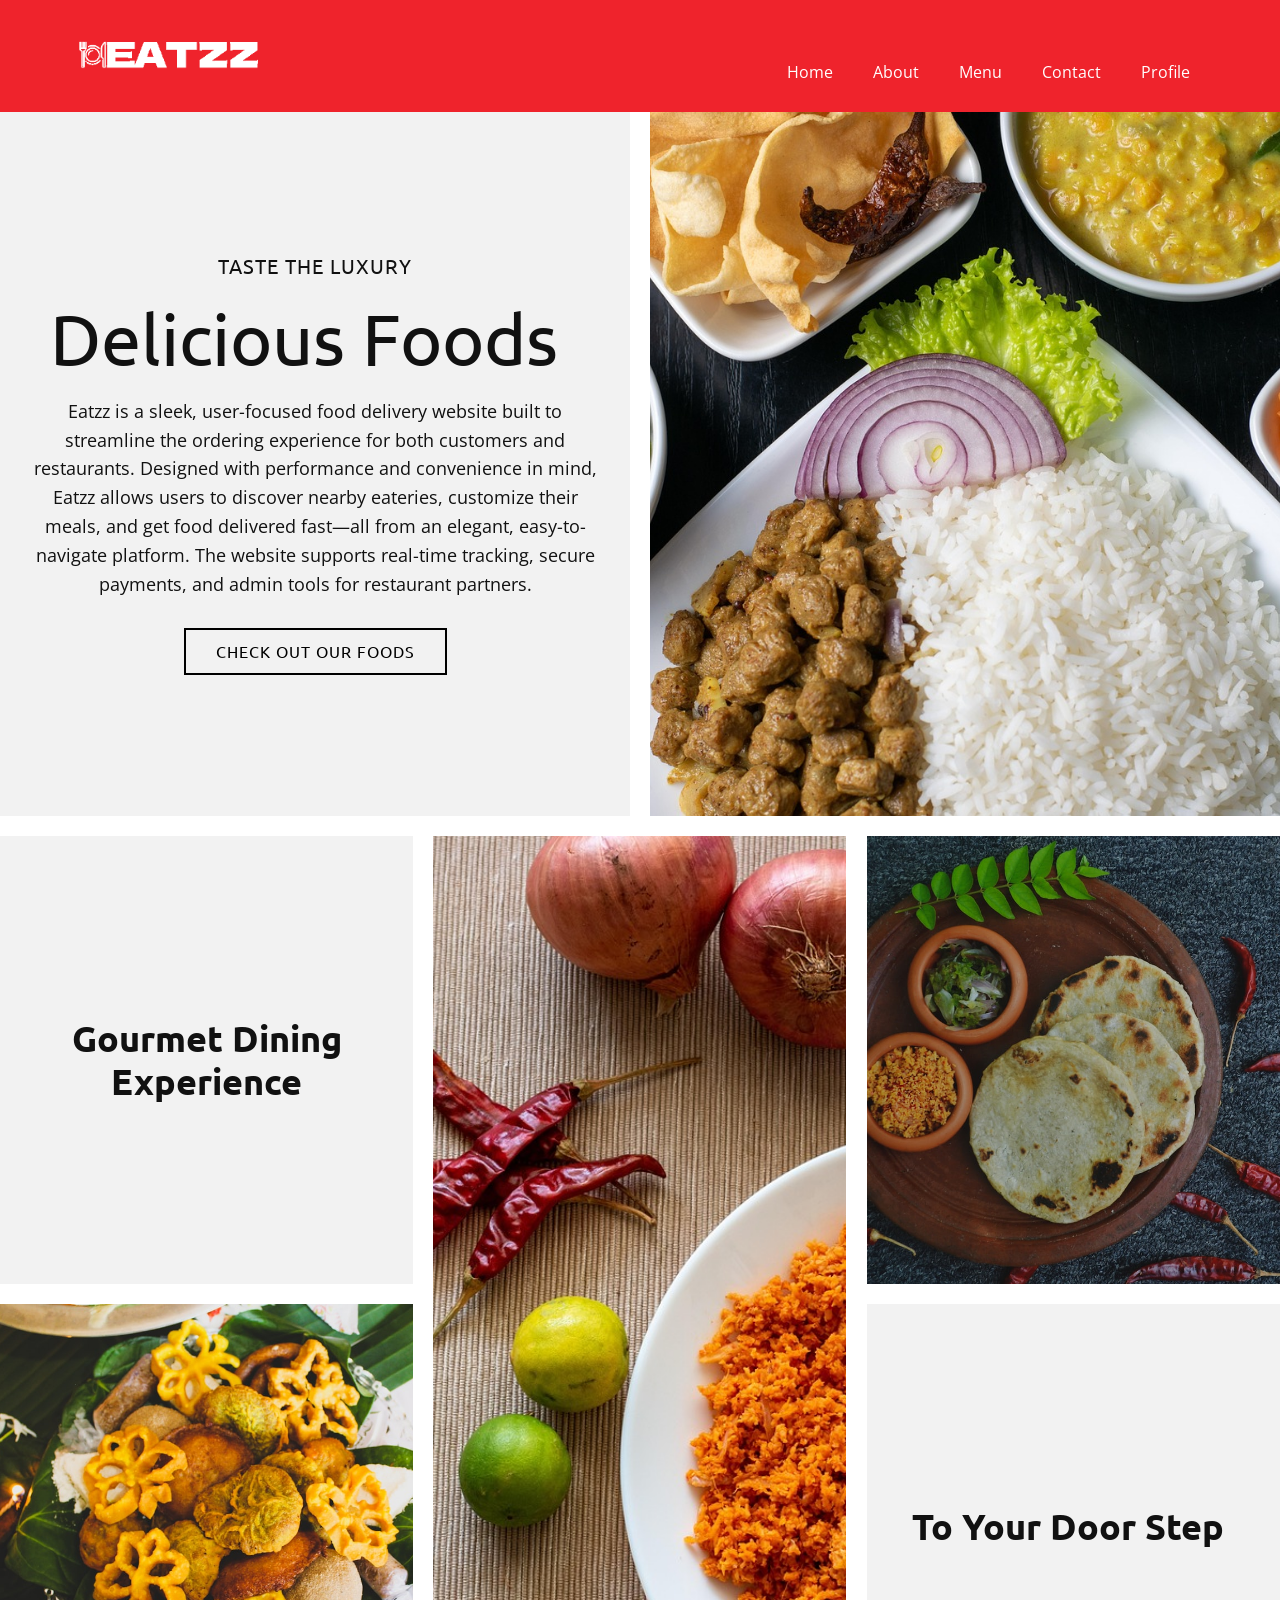
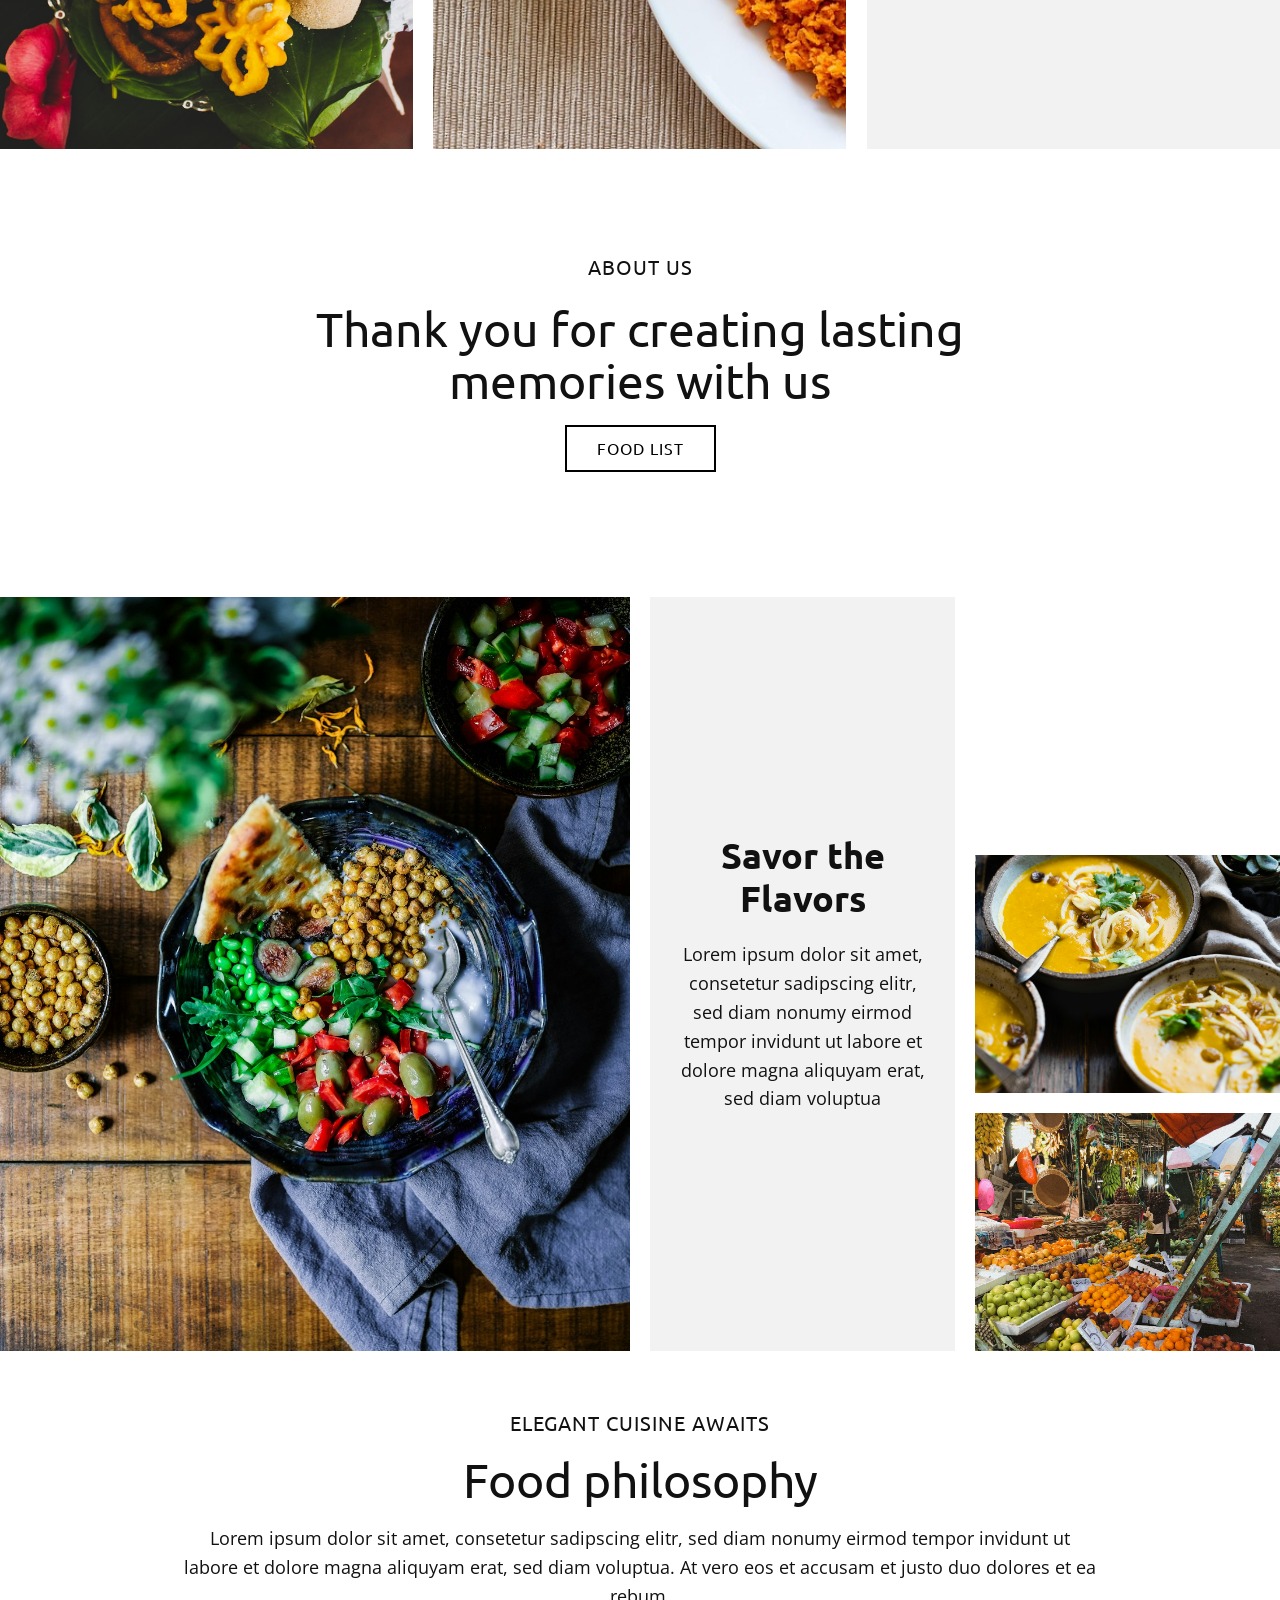
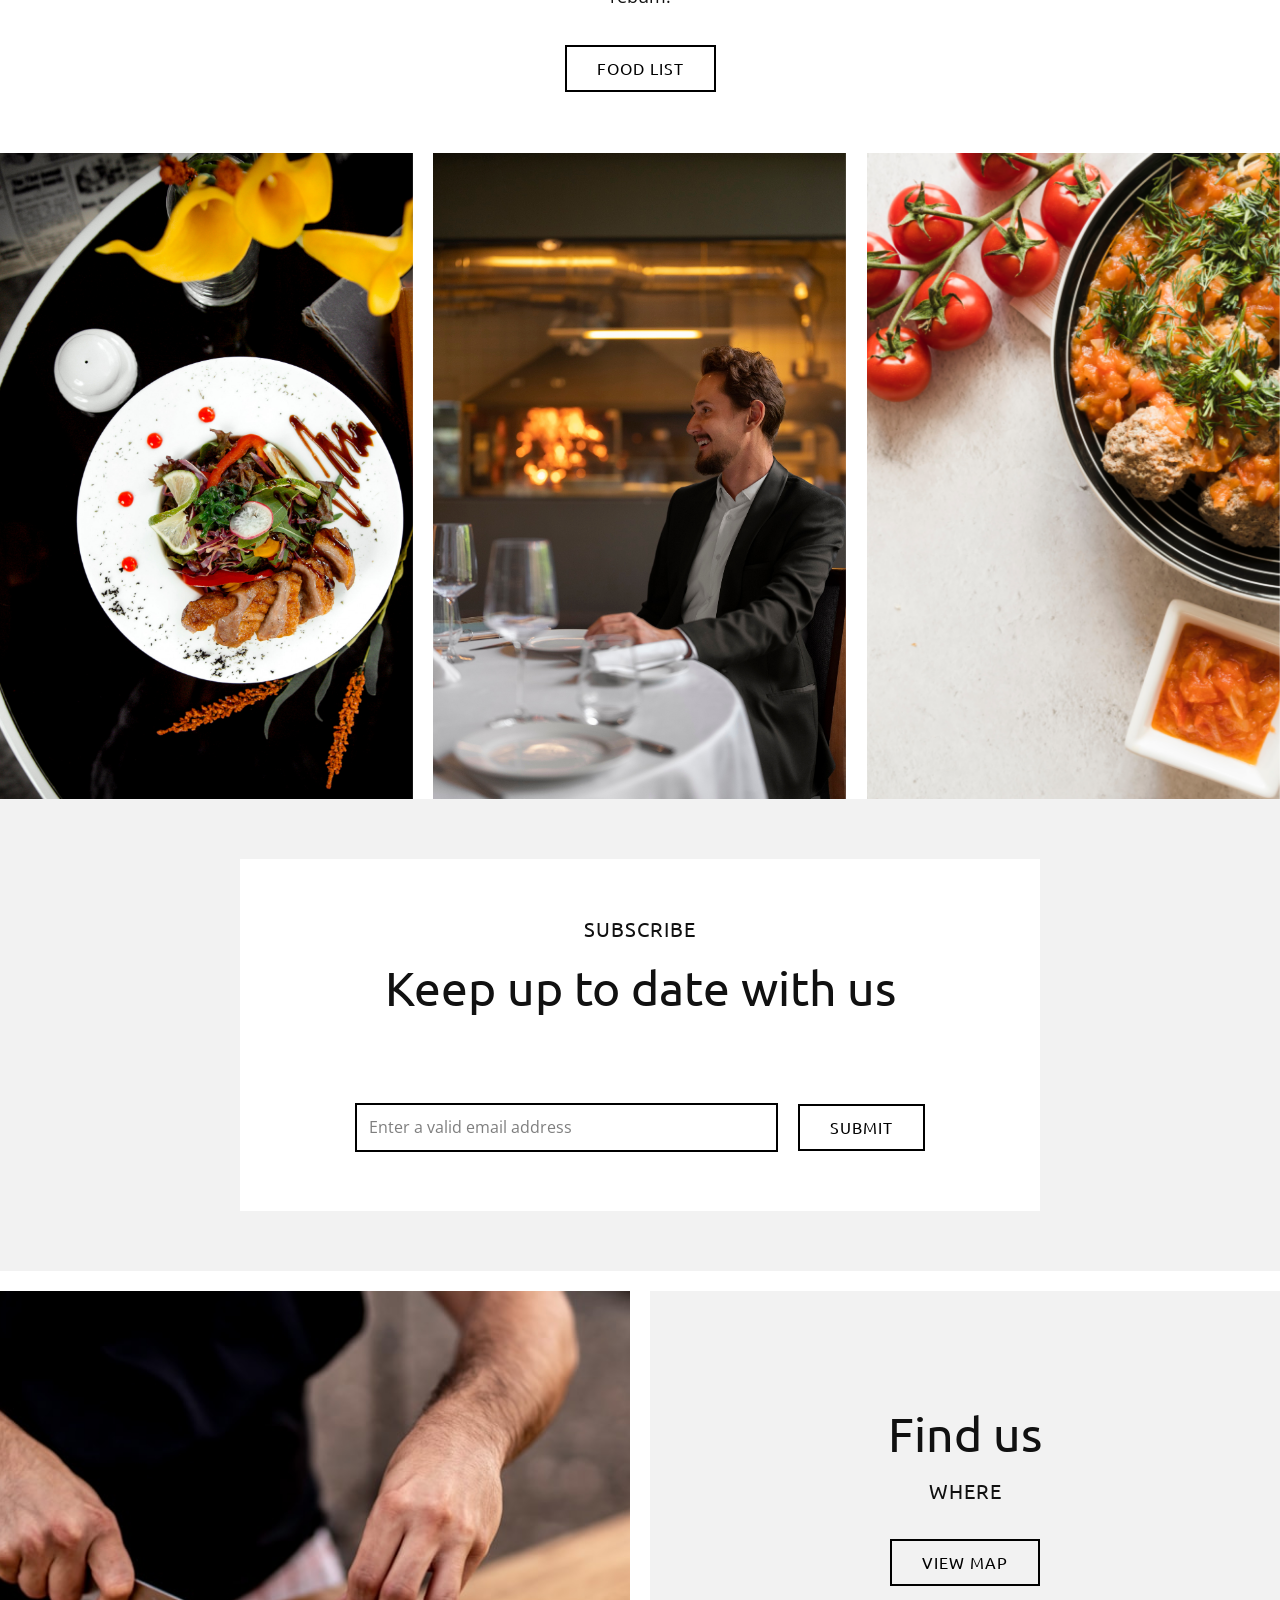
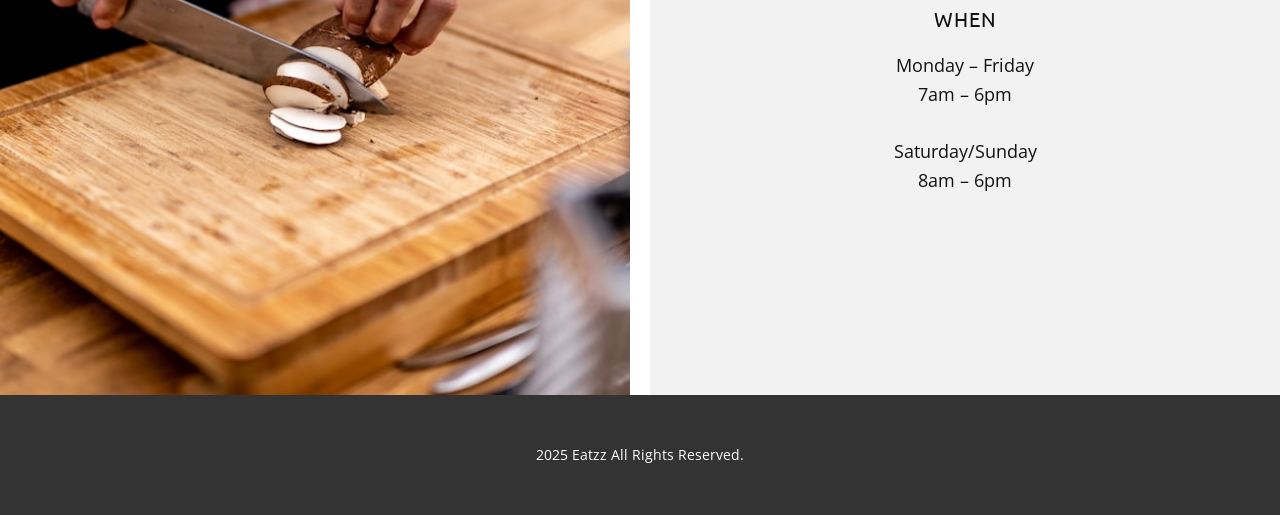
==== commit e7b626c3: "Add User Page" ====
--- a/src/main/webapp/HomePage/index.html
+++ b/src/main/webapp/HomePage/index.html
@@ -5,8 +5,8 @@
     <meta name="keywords" content="​Exquisite Culinary Delights, ​Thank you for creating lasting memories with us, ​Food philosophy, Our partners, ​Keep up to date with us, Find us">
     <meta name="description" content="">
     <title>Eatzz Food Delivery</title>
-    <link rel="stylesheet" href="/images/nicepage.css" media="screen">
-<link rel="stylesheet" href="/images/index.css" media="screen">
+    <link rel="stylesheet" href="nicepage.css" media="screen">
+<link rel="stylesheet" href="index.css" media="screen">
     <script class="u-script" type="text/javascript" src="jquery.js" defer=""></script>
     <script class="u-script" type="text/javascript" src="nicepage.js" defer=""></script>
     <meta name="generator" content="Nicepage 7.8.18, nicepage.com">
--- a/src/main/webapp/HomePage/nicepage.css
+++ b/src/main/webapp/HomePage/nicepage.css
@@ -0,0 +1,44651 @@
+/*begin-commonstyles library*//*!
+ * froala_editor v4.0.6 (https://www.froala.com/wysiwyg-editor)
+ * License https://froala.com/wysiwyg-editor/terms/
+ * Copyright 2014-2021 Froala Labs
+ */
+
+.fr-clearfix::after {
+  clear: both;
+  display: block;
+  content: "";
+  height: 0; }
+
+.fr-hide-by-clipping {
+  position: absolute;
+  width: 1px;
+  height: 1px;
+  padding: 0;
+  margin: -1px;
+  overflow: hidden;
+  clip: rect(0, 0, 0, 0);
+  border: 0; }
+
+.fr-view img.fr-rounded, .fr-view .fr-img-caption.fr-rounded img {
+  border-radius: 10px;
+  -moz-border-radius: 10px;
+  -webkit-border-radius: 10px;
+  -moz-background-clip: padding;
+  -webkit-background-clip: padding-box;
+  background-clip: padding-box; }
+
+.fr-view img.fr-shadow, .fr-view .fr-img-caption.fr-shadow img {
+  -webkit-box-shadow: 10px 10px 5px 0px #cccccc;
+  -moz-box-shadow: 10px 10px 5px 0px #cccccc;
+  box-shadow: 10px 10px 5px 0px #cccccc; }
+
+.fr-view img.fr-bordered, .fr-view .fr-img-caption.fr-bordered img {
+  border: solid 5px #CCC; }
+
+.fr-view img.fr-bordered {
+  -webkit-box-sizing: content-box;
+  -moz-box-sizing: content-box;
+  box-sizing: content-box; }
+
+.fr-view .fr-img-caption.fr-bordered img {
+  -webkit-box-sizing: border-box;
+  -moz-box-sizing: border-box;
+  box-sizing: border-box; }
+
+.fr-view {
+  word-wrap: break-word; }
+  .fr-view span[style~="color:"] a {
+    color: inherit; }
+  .fr-view strong {
+    font-weight: 700; }
+  .fr-view table[border='0'] td:not([class]), .fr-view table[border='0'] th:not([class]), .fr-view table[border='0'] td[class=""], .fr-view table[border='0'] th[class=""] {
+    border-width: 0px; }
+  .fr-view table {
+    border: none;
+    border-collapse: collapse;
+    empty-cells: show;
+    max-width: 100%; }
+    .fr-view table td {
+      min-width: 5px; }
+    .fr-view table.fr-dashed-borders td, .fr-view table.fr-dashed-borders th {
+      border-style: dashed; }
+    .fr-view table.fr-alternate-rows tbody tr:nth-child(2n) {
+      background: whitesmoke; }
+    .fr-view table td, .fr-view table th {
+      border: 1px solid #DDD; }
+      .fr-view table td:empty, .fr-view table th:empty {
+        height: 20px; }
+      .fr-view table td.fr-highlighted, .fr-view table th.fr-highlighted {
+        border: 1px double red; }
+      .fr-view table td.fr-thick, .fr-view table th.fr-thick {
+        border-width: 2px; }
+    .fr-view table th {
+      background: #ececec; }
+  .fr-view hr {
+    clear: both;
+    user-select: none;
+    -o-user-select: none;
+    -moz-user-select: none;
+    -khtml-user-select: none;
+    -webkit-user-select: none;
+    -ms-user-select: none;
+    break-after: always;
+    page-break-after: always; }
+  .fr-view .fr-file {
+    position: relative; }
+    .fr-view .fr-file::after {
+      position: relative;
+      content: "\1F4CE";
+      font-weight: normal; }
+  .fr-view pre {
+    white-space: pre-wrap;
+    word-wrap: break-word;
+    overflow: visible; }
+/*  .fr-view[dir="rtl"] blockquote {
+    border-left: none;
+    border-right: solid 2px #5E35B1;
+    margin-right: 0;
+    padding-right: 5px;
+    padding-left: 0; }
+    .fr-view[dir="rtl"] blockquote blockquote {
+      border-color: #00BCD4; }
+      .fr-view[dir="rtl"] blockquote blockquote blockquote {
+        border-color: #43A047; }
+  .fr-view blockquote {
+    border-left: solid 2px #5E35B1;
+    margin-left: 0;
+    padding-left: 5px;
+    color: #5E35B1; }
+    .fr-view blockquote blockquote {
+      border-color: #00BCD4;
+      color: #00BCD4; }
+      .fr-view blockquote blockquote blockquote {
+        border-color: #43A047;
+        color: #43A047; } */
+  .fr-view span.fr-emoticon {
+    font-weight: normal;
+    font-family: "Apple Color Emoji","Segoe UI Emoji","NotoColorEmoji","Segoe UI Symbol","Android Emoji","EmojiSymbols";
+    display: inline;
+    line-height: 0; }
+    .fr-view span.fr-emoticon.fr-emoticon-img {
+      background-repeat: no-repeat !important;
+      font-size: inherit;
+      height: 1em;
+      width: 1em;
+      min-height: 20px;
+      min-width: 20px;
+      display: inline-block;
+      margin: -.1em .1em .1em;
+      line-height: 1;
+      vertical-align: middle; }
+  .fr-view .fr-text-gray {
+    color: #AAA !important; }
+  .fr-view .fr-text-bordered {
+    border-top: solid 1px #222;
+    border-bottom: solid 1px #222;
+    padding: 10px 0; }
+  .fr-view .fr-text-spaced {
+    letter-spacing: 1px; }
+  .fr-view .fr-text-uppercase {
+    text-transform: uppercase; }
+  .fr-view .fr-class-highlighted {
+    background-color: #ffff00; }
+  .fr-view .fr-class-code {
+    border-color: #cccccc;
+    border-radius: 2px;
+    -moz-border-radius: 2px;
+    -webkit-border-radius: 2px;
+    -moz-background-clip: padding;
+    -webkit-background-clip: padding-box;
+    background-clip: padding-box;
+    background: #f5f5f5;
+    padding: 10px;
+    font-family: "Courier New", Courier, monospace; }
+  .fr-view .fr-class-transparency {
+    opacity: 0.5; }
+  .fr-view img {
+    position: relative;
+    max-width: 100%; }
+    .fr-view img.fr-dib {
+      margin: 10px auto;
+      display: block;
+      float: none;
+      vertical-align: top; }
+      .fr-view img.fr-dib.fr-fil {
+        margin-left: 0;
+        text-align: left; }
+      .fr-view img.fr-dib.fr-fir {
+        margin-right: 0;
+        text-align: right; }
+    .fr-view img.fr-dii {
+      display: inline-block;
+      float: none;
+      vertical-align: bottom;
+      margin-left: 5px;
+      margin-right: 5px;
+      max-width: calc(100% - (2 * 5px)); }
+      .fr-view img.fr-dii.fr-fil {
+        float: left;
+        margin: 10px 15px 10px 0;
+        max-width: calc(100% - 5px); }
+      .fr-view img.fr-dii.fr-fir {
+        float: right;
+        margin: 10px 0 10px 15px;
+        max-width: calc(100% - 5px); }
+  .fr-view span.fr-img-caption {
+    position: relative;
+    max-width: 100%; }
+    .fr-view span.fr-img-caption.fr-dib {
+      margin: 5px auto;
+      display: block;
+      float: none;
+      vertical-align: top; }
+      .fr-view span.fr-img-caption.fr-dib.fr-fil {
+        margin-left: 0;
+        text-align: left; }
+      .fr-view span.fr-img-caption.fr-dib.fr-fir {
+        margin-right: 0;
+        text-align: right; }
+    .fr-view span.fr-img-caption.fr-dii {
+      display: inline-block;
+      float: none;
+      vertical-align: bottom;
+      margin-left: 5px;
+      margin-right: 5px;
+      max-width: calc(100% - (2 * 5px)); }
+      .fr-view span.fr-img-caption.fr-dii.fr-fil {
+        float: left;
+        margin: 5px 5px 5px 0;
+        max-width: calc(100% - 5px); }
+      .fr-view span.fr-img-caption.fr-dii.fr-fir {
+        float: right;
+        margin: 5px 0 5px 5px;
+        max-width: calc(100% - 5px); }
+  .fr-view .fr-video {
+    text-align: center;
+    position: relative; }
+    .fr-view .fr-video.fr-rv {
+      padding-bottom: 56.25%;
+      padding-top: 30px;
+      height: 0;
+      overflow: hidden; }
+      .fr-view .fr-video.fr-rv > iframe, .fr-view .fr-video.fr-rv object, .fr-view .fr-video.fr-rv embed {
+        position: absolute !important;
+        top: 0;
+        left: 0;
+        width: 100%;
+        height: 100%; }
+    .fr-view .fr-video > * {
+      -webkit-box-sizing: content-box;
+      -moz-box-sizing: content-box;
+      box-sizing: content-box;
+      max-width: 100%;
+      border: none; }
+    .fr-view .fr-video.fr-dvb {
+      display: block;
+      clear: both; }
+      .fr-view .fr-video.fr-dvb.fr-fvl {
+        text-align: left; }
+      .fr-view .fr-video.fr-dvb.fr-fvr {
+        text-align: right; }
+    .fr-view .fr-video.fr-dvi {
+      display: inline-block; }
+      .fr-view .fr-video.fr-dvi.fr-fvl {
+        float: left; }
+      .fr-view .fr-video.fr-dvi.fr-fvr {
+        float: right; }
+  .fr-view a.fr-strong {
+    font-weight: 700; }
+  .fr-view a.fr-green {
+    color: green; }
+  .fr-view .fr-img-caption {
+    text-align: center; }
+    .fr-view .fr-img-caption .fr-img-wrap {
+      padding: 0;
+      margin: auto;
+      text-align: center;
+      width: 100%; }
+      .fr-view .fr-img-caption .fr-img-wrap a {
+        display: block; }
+      .fr-view .fr-img-caption .fr-img-wrap img {
+        display: block;
+        margin: auto;
+        width: 100%; }
+      .fr-view .fr-img-caption .fr-img-wrap > span {
+        margin: auto;
+        display: block;
+        padding: 5px 5px 10px;
+        font-size: 14px;
+        font-weight: initial;
+        -webkit-box-sizing: border-box;
+        -moz-box-sizing: border-box;
+        box-sizing: border-box;
+        -webkit-opacity: 0.9;
+        -moz-opacity: 0.9;
+        opacity: 0.9;
+        -ms-filter: "progid:DXImageTransform.Microsoft.Alpha(Opacity=0)";
+        width: 100%;
+        text-align: center; }
+  .fr-view button.fr-rounded, .fr-view input.fr-rounded, .fr-view textarea.fr-rounded {
+    border-radius: 10px;
+    -moz-border-radius: 10px;
+    -webkit-border-radius: 10px;
+    -moz-background-clip: padding;
+    -webkit-background-clip: padding-box;
+    background-clip: padding-box; }
+  .fr-view button.fr-large, .fr-view input.fr-large, .fr-view textarea.fr-large {
+    font-size: 24px; }
+
+/**
+ * Image style.
+ */
+a.fr-view.fr-strong {
+  font-weight: 700; }
+a.fr-view.fr-green {
+  color: green; }
+
+/**
+ * Link style.
+ */
+img.fr-view {
+  position: relative;
+  max-width: 100%; }
+  img.fr-view.fr-dib {
+    margin: 5px auto;
+    display: block;
+    float: none;
+    vertical-align: top; }
+    img.fr-view.fr-dib.fr-fil {
+      margin-left: 0;
+      text-align: left; }
+    img.fr-view.fr-dib.fr-fir {
+      margin-right: 0;
+      text-align: right; }
+  img.fr-view.fr-dii {
+    display: inline-block;
+    float: none;
+    vertical-align: bottom;
+    margin-left: 5px;
+    margin-right: 5px;
+    max-width: calc(100% - (2 * 5px)); }
+    img.fr-view.fr-dii.fr-fil {
+      float: left;
+      margin: 5px 5px 5px 0;
+      max-width: calc(100% - 5px); }
+    img.fr-view.fr-dii.fr-fir {
+      float: right;
+      margin: 5px 0 5px 5px;
+      max-width: calc(100% - 5px); }
+
+span.fr-img-caption.fr-view {
+  position: relative;
+  max-width: 100%; }
+  span.fr-img-caption.fr-view.fr-dib {
+    margin: 5px auto;
+    display: block;
+    float: none;
+    vertical-align: top; }
+    span.fr-img-caption.fr-view.fr-dib.fr-fil {
+      margin-left: 0;
+      text-align: left; }
+    span.fr-img-caption.fr-view.fr-dib.fr-fir {
+      margin-right: 0;
+      text-align: right; }
+  span.fr-img-caption.fr-view.fr-dii {
+    display: inline-block;
+    float: none;
+    vertical-align: bottom;
+    margin-left: 5px;
+    margin-right: 5px;
+    max-width: calc(100% - (2 * 5px)); }
+    span.fr-img-caption.fr-view.fr-dii.fr-fil {
+      float: left;
+      margin: 5px 5px 5px 0;
+      max-width: calc(100% - 5px); }
+    span.fr-img-caption.fr-view.fr-dii.fr-fir {
+      float: right;
+      margin: 5px 0 5px 5px;
+      max-width: calc(100% - 5px); }
+/*end-commonstyles library*/@charset "UTF-8";
+.u-hidden-block {
+  visibility: hidden!important;
+}
+.u-locked-block {
+  pointer-events: none!important;
+}
+/*! normalize.css v4.1.1 | MIT License | github.com/necolas/normalize.css */
+html {
+  font-family: sans-serif;
+  -ms-text-size-adjust: 100%;
+  -webkit-text-size-adjust: 100%;
+}
+body {
+  margin: 0;
+}
+article,
+aside,
+details,
+figcaption,
+figure,
+footer,
+header,
+main,
+menu,
+nav,
+section,
+summary {
+  display: block;
+}
+audio,
+canvas,
+progress,
+video {
+  display: inline-block;
+}
+audio:not([controls]) {
+  display: none;
+  height: 0;
+}
+progress {
+  vertical-align: baseline;
+}
+template,
+[hidden] {
+  display: none;
+}
+a {
+  background-color: transparent;
+  -webkit-text-decoration-skip: objects;
+}
+a:active,
+a:hover {
+  outline-width: 0;
+}
+abbr[title] {
+  border-bottom: none;
+  text-decoration: underline;
+}
+b,
+strong {
+  font-weight: inherit;
+  font-weight: bold;
+}
+dfn {
+  font-style: italic;
+}
+h1 {
+  font-size: 2em;
+  margin: 0.67em 0;
+}
+mark {
+  background-color: #ff0;
+  color: #000;
+}
+small {
+  font-size: 80%;
+}
+sub,
+sup {
+  font-size: 75%;
+  line-height: 0;
+  position: relative;
+  vertical-align: baseline;
+}
+sub {
+  bottom: -0.25em;
+}
+sup {
+  top: -0.5em;
+}
+img {
+  border-style: none;
+}
+svg:not(:root) {
+  overflow: hidden;
+}
+code,
+kbd,
+pre,
+samp {
+  font-family: monospace,monospace;
+  font-size: 1em;
+}
+hr {
+  box-sizing: content-box;
+  height: 0;
+  overflow: visible;
+}
+button,
+input,
+optgroup,
+select,
+textarea {
+  color: inherit;
+  font: inherit;
+  margin: 0;
+}
+optgroup {
+  font-weight: 700;
+}
+button,
+input {
+  overflow: visible;
+}
+button,
+select {
+  text-transform: none;
+}
+button,
+html [type="button"],
+[type="reset"],
+[type="submit"] {
+  -webkit-appearance: button;
+}
+button::-moz-focus-inner,
+[type="button"]::-moz-focus-inner,
+[type="reset"]::-moz-focus-inner,
+[type="submit"]::-moz-focus-inner {
+  border-style: none;
+  padding: 0;
+}
+button:-moz-focusring,
+[type="button"]:-moz-focusring,
+[type="reset"]:-moz-focusring,
+[type="submit"]:-moz-focusring {
+  outline: 1px dotted ButtonText;
+}
+fieldset {
+  border: 1px solid silver;
+  margin: 0 2px;
+  padding: 0.35em 0.625em 0.75em;
+}
+legend {
+  box-sizing: border-box;
+  color: inherit;
+  display: table;
+  max-width: 100%;
+  padding: 0;
+  white-space: normal;
+}
+textarea {
+  overflow: auto;
+  outline: none;
+}
+button,
+select,
+input,
+textarea {
+  outline: none;
+}
+[type="checkbox"],
+[type="radio"] {
+  box-sizing: border-box;
+  padding: 0;
+}
+[type="number"]::-webkit-inner-spin-button,
+[type="number"]::-webkit-outer-spin-button {
+  height: auto;
+}
+[type="search"] {
+  -webkit-appearance: textfield;
+  outline-offset: -2px;
+}
+[type="search"]::-webkit-search-cancel-button,
+[type="search"]::-webkit-search-decoration {
+  -webkit-appearance: none;
+}
+::-webkit-input-placeholder {
+  color: inherit;
+  opacity: 0.54;
+}
+::-webkit-file-upload-button {
+  -webkit-appearance: button;
+  font: inherit;
+}
+ul,
+ol {
+  padding-left: 20px;
+}
+/* Fade effect */
+/* Over effect */
+/* Slide effect */
+/* Over and Slide effect */
+/* Flip Left effect */
+/* Flip Right effect */
+/* Flip Top effect */
+/* Flip Bottom effect */
+/* Wobble Left effect */
+/* Wobble Right effect */
+/* Wobble top effect */
+/* Wobble bottom effect */
+/* Zoom and Rotate Effects */
+/* Utility */
+.u-over-slide {
+  position: absolute;
+  left: 0;
+  top: 0;
+  width: 100%;
+  height: 100%;
+}
+.u-background-effect {
+  overflow: hidden;
+}
+.u-background-effect ~ .u-container-layout {
+  cursor: pointer;
+}
+/* Fade effect */
+.u-effect-fade .u-over-slide {
+  opacity: 0;
+  transition: all 500ms ease;
+}
+.u-effect-fade:hover .u-over-slide,
+.u-effect-fade.u-effect-active .u-over-slide {
+  opacity: 1;
+}
+/* Over effect */
+.u-effect-over-left .u-over-slide {
+  transform: translate(-100%, 0);
+  transition: all 500ms ease;
+}
+.u-effect-over-left:hover .u-over-slide,
+.u-effect-over-left.u-effect-active .u-over-slide {
+  transform: translate(0, 0);
+}
+.u-effect-over-right .u-over-slide {
+  transform: translate(100%, 0);
+  transition: all 500ms ease;
+}
+.u-effect-over-right:hover .u-over-slide,
+.u-effect-over-right.u-effect-active .u-over-slide {
+  transform: translate(0, 0);
+}
+.u-effect-over-top .u-over-slide {
+  transform: translate(0, -100%);
+  transition: all 500ms ease;
+}
+.u-effect-over-top:hover .u-over-slide,
+.u-effect-over-top.u-effect-active .u-over-slide {
+  transform: translate(0, 0);
+}
+.u-effect-over-bottom .u-over-slide {
+  transform: translate(0, 100%);
+  transition: all 500ms ease;
+}
+.u-effect-over-bottom:hover .u-over-slide,
+.u-effect-over-bottom.u-effect-active .u-over-slide {
+  transform: translate(0, 0);
+}
+.u-effect-over-topleft .u-over-slide {
+  transform: translate(-100%, -100%);
+  transition: all 500ms ease;
+}
+.u-effect-over-topleft:hover .u-over-slide,
+.u-effect-over-topleft.u-effect-active .u-over-slide {
+  transform: translate(0, 0);
+}
+.u-effect-over-topright .u-over-slide {
+  transform: translate(100%, -100%);
+  transition: all 500ms ease;
+}
+.u-effect-over-topright:hover .u-over-slide,
+.u-effect-over-topright.u-effect-active .u-over-slide {
+  transform: translate(0, 0);
+}
+.u-effect-over-bottomleft .u-over-slide {
+  transform: translate(-100%, 100%);
+  transition: all 500ms ease;
+}
+.u-effect-over-bottomleft:hover .u-over-slide,
+.u-effect-over-bottomleft.u-effect-active .u-over-slide {
+  transform: translate(0, 0);
+}
+.u-effect-over-bottomright .u-over-slide {
+  transform: translate(100%, 100%);
+  transition: all 500ms ease;
+}
+.u-effect-over-bottomright:hover .u-over-slide,
+.u-effect-over-bottomright.u-effect-active .u-over-slide {
+  transform: translate(0, 0);
+}
+/* Slide effect */
+.u-effect-slide-left .u-over-slide {
+  transform: translate(-100%, 0);
+  transition: all 500ms ease;
+}
+.u-effect-slide-left:hover .u-over-slide,
+.u-effect-slide-left.u-effect-active .u-over-slide {
+  transform: translate(0, 0);
+}
+.u-effect-slide-left .u-back-slide {
+  transition: all 500ms ease;
+}
+.u-effect-slide-left:hover .u-back-slide,
+.u-effect-slide-left.u-effect-active .u-back-slide {
+  transform: translate(100%, 0);
+}
+.u-effect-slide-right .u-over-slide {
+  transform: translate(100%, 0);
+  transition: all 500ms ease;
+}
+.u-effect-slide-right:hover .u-over-slide,
+.u-effect-slide-right.u-effect-active .u-over-slide {
+  transform: translate(0, 0);
+}
+.u-effect-slide-right .u-back-slide {
+  transition: all 500ms ease;
+}
+.u-effect-slide-right:hover .u-back-slide,
+.u-effect-slide-right.u-effect-active .u-back-slide {
+  transform: translate(-100%, 0);
+}
+.u-effect-slide-top .u-over-slide {
+  transform: translate(0, -100%);
+  transition: all 500ms ease;
+}
+.u-effect-slide-top:hover .u-over-slide,
+.u-effect-slide-top.u-effect-active .u-over-slide {
+  transform: translate(0, 0);
+}
+.u-effect-slide-top .u-back-slide {
+  transition: all 500ms ease;
+}
+.u-effect-slide-top:hover .u-back-slide,
+.u-effect-slide-top.u-effect-active .u-back-slide {
+  transform: translate(0, 100%);
+}
+.u-effect-slide-bottom .u-over-slide {
+  transform: translate(0, 100%);
+  transition: all 500ms ease;
+}
+.u-effect-slide-bottom:hover .u-over-slide,
+.u-effect-slide-bottom.u-effect-active .u-over-slide {
+  transform: translate(0, 0);
+}
+.u-effect-slide-bottom .u-back-slide {
+  transition: all 500ms ease;
+}
+.u-effect-slide-bottom:hover .u-back-slide,
+.u-effect-slide-bottom.u-effect-active .u-back-slide {
+  transform: translate(0, -100%);
+}
+.u-effect-slide-topleft .u-over-slide {
+  transform: translate(-100%, -100%);
+  transition: all 500ms ease;
+}
+.u-effect-slide-topleft:hover .u-over-slide,
+.u-effect-slide-topleft.u-effect-active .u-over-slide {
+  transform: translate(0, 0);
+}
+.u-effect-slide-topleft .u-back-slide {
+  transition: all 500ms ease;
+}
+.u-effect-slide-topleft:hover .u-back-slide,
+.u-effect-slide-topleft.u-effect-active .u-back-slide {
+  transform: translate(100%, 100%);
+}
+.u-effect-slide-topright .u-over-slide {
+  transform: translate(100%, -100%);
+  transition: all 500ms ease;
+}
+.u-effect-slide-topright:hover .u-over-slide,
+.u-effect-slide-topright.u-effect-active .u-over-slide {
+  transform: translate(0, 0);
+}
+.u-effect-slide-topright .u-back-slide {
+  transition: all 500ms ease;
+}
+.u-effect-slide-topright:hover .u-back-slide,
+.u-effect-slide-topright.u-effect-active .u-back-slide {
+  transform: translate(-100%, 100%);
+}
+.u-effect-slide-bottomleft .u-over-slide {
+  transform: translate(-100%, 100%);
+  transition: all 500ms ease;
+}
+.u-effect-slide-bottomleft:hover .u-over-slide,
+.u-effect-slide-bottomleft.u-effect-active .u-over-slide {
+  transform: translate(0, 0);
+}
+.u-effect-slide-bottomleft .u-back-slide {
+  transition: all 500ms ease;
+}
+.u-effect-slide-bottomleft:hover .u-back-slide,
+.u-effect-slide-bottomleft.u-effect-active .u-back-slide {
+  transform: translate(100%, -100%);
+}
+.u-effect-slide-bottomright .u-over-slide {
+  transform: translate(100%, 100%);
+  transition: all 500ms ease;
+}
+.u-effect-slide-bottomright:hover .u-over-slide,
+.u-effect-slide-bottomright.u-effect-active .u-over-slide {
+  transform: translate(0, 0);
+}
+.u-effect-slide-bottomright .u-back-slide {
+  transition: all 500ms ease;
+}
+.u-effect-slide-bottomright:hover .u-back-slide,
+.u-effect-slide-bottomright.u-effect-active .u-back-slide {
+  transform: translate(-100%, -100%);
+}
+/* Flip */
+.u-effect-flip-left,
+.u-effect-flip-left .u-slidesWrapper {
+  perspective: 300px;
+}
+.u-effect-flip-left .u-over-slide {
+  opacity: 0;
+  transform: rotateY(180deg);
+  transform-origin: center left;
+  transition: transform 500ms ease, transform-origin 500ms ease, opacity 0ms ease 500ms;
+}
+.u-effect-flip-left:hover .u-over-slide,
+.u-effect-flip-left.u-effect-active .u-over-slide {
+  opacity: 1;
+  transform: rotateY(0deg);
+  transition: transform 500ms ease, transform-origin 500ms ease;
+}
+.u-effect-flip-right,
+.u-effect-flip-right .u-slidesWrapper {
+  perspective: 300px;
+}
+.u-effect-flip-right .u-over-slide {
+  opacity: 0;
+  transform: rotateY(-180deg);
+  transform-origin: center right;
+  transition: transform 500ms ease, transform-origin 500ms ease, opacity 0ms ease 500ms;
+}
+.u-effect-flip-right:hover .u-over-slide,
+.u-effect-flip-right.u-effect-active .u-over-slide {
+  opacity: 1;
+  transform: rotateY(0deg);
+  transition: transform 500ms ease, transform-origin 500ms ease;
+}
+.u-effect-flip-top,
+.u-effect-flip-top .u-slidesWrapper {
+  perspective: 300px;
+}
+.u-effect-flip-top .u-over-slide {
+  opacity: 0;
+  transform: rotateX(-180deg);
+  transform-origin: center top;
+  transition: transform 500ms ease, transform-origin 500ms ease, opacity 0ms ease 500ms;
+}
+.u-effect-flip-top:hover .u-over-slide,
+.u-effect-flip-top.u-effect-active .u-over-slide {
+  opacity: 1;
+  transform: rotateX(0deg);
+  transition: transform 500ms ease, transform-origin 500ms ease;
+}
+.u-effect-flip-bottom,
+.u-effect-flip-bottom .u-slidesWrapper {
+  perspective: 300px;
+}
+.u-effect-flip-bottom .u-over-slide {
+  opacity: 0;
+  transform: rotateX(180deg);
+  transform-origin: center bottom;
+  transition: transform 500ms ease, transform-origin 500ms ease, opacity 0ms ease 500ms;
+}
+.u-effect-flip-bottom:hover .u-over-slide,
+.u-effect-flip-bottom.u-effect-active .u-over-slide {
+  opacity: 1;
+  transform: rotateX(0deg);
+  transition: transform 500ms ease, transform-origin 500ms ease;
+}
+/* Wooble */
+.u-effect-wobble-left,
+.u-effect-wobble-left .u-slidesWrapper {
+  perspective: 300px;
+}
+.u-effect-wobble-left .u-over-slide {
+  opacity: 0;
+  transform: rotateY(130deg);
+  transform-origin: center left;
+  transition: transform 500ms ease, transform-origin 500ms ease, opacity 0ms ease 500ms;
+}
+.u-effect-wobble-left:hover .u-over-slide,
+.u-effect-wobble-left.u-effect-active .u-over-slide {
+  opacity: 1;
+  transform: rotateY(0deg);
+  transform-origin: center right;
+  transition: transform 500ms ease, transform-origin 500ms ease;
+}
+.u-effect-wobble-right,
+.u-effect-wobble-right .u-slidesWrapper {
+  perspective: 300px;
+}
+.u-effect-wobble-right .u-over-slide {
+  opacity: 0;
+  transform: rotateY(-130deg);
+  transform-origin: center right;
+  transition: transform 500ms ease, transform-origin 500ms ease, opacity 0ms ease 500ms;
+}
+.u-effect-wobble-right:hover .u-over-slide,
+.u-effect-wobble-right.u-effect-active .u-over-slide {
+  opacity: 1;
+  transform: rotateY(0deg);
+  transform-origin: center left;
+  transition: transform 500ms ease, transform-origin 500ms ease;
+}
+.u-effect-wobble-top,
+.u-effect-wobble-top .u-slidesWrapper {
+  perspective: 300px;
+}
+.u-effect-wobble-top .u-over-slide {
+  opacity: 0;
+  transform: rotateX(-130deg);
+  transform-origin: center top;
+  transition: transform 500ms ease, transform-origin 500ms ease, opacity 0ms ease 500ms;
+}
+.u-effect-wobble-top:hover .u-over-slide,
+.u-effect-wobble-top.u-effect-active .u-over-slide {
+  opacity: 1;
+  transform: rotateX(0deg);
+  transform-origin: center bottom;
+  transition: transform 500ms ease, transform-origin 500ms ease;
+}
+.u-effect-wobble-bottom,
+.u-effect-wobble-bottom .u-slidesWrapper {
+  perspective: 300px;
+}
+.u-effect-wobble-bottom .u-over-slide {
+  opacity: 0;
+  transform: rotateX(130deg);
+  transform-origin: center bottom;
+  transition: transform 500ms ease, transform-origin 500ms ease, opacity 0ms ease 500ms;
+}
+.u-effect-wobble-bottom:hover .u-over-slide,
+.u-effect-wobble-bottom.u-effect-active .u-over-slide {
+  opacity: 1;
+  transform: rotateX(0deg);
+  transform-origin: center top;
+  transition: transform 500ms ease, transform-origin 500ms ease;
+}
+/* Zoom */
+.u-effect-zoom .u-over-slide {
+  transition: transform 500ms ease;
+  transform: scale(0, 0);
+}
+.u-effect-zoom:hover .u-over-slide,
+.u-effect-zoom.u-effect-active .u-over-slide {
+  transform: scale(1, 1);
+}
+.u-effect-hover-zoom .u-back-slide,
+.u-effect-hover-zoom .u-background-effect-image {
+  transition: transform 500ms ease;
+  transform: scale(1);
+}
+.u-effect-hover-zoom:hover .u-back-slide,
+.u-effect-hover-zoom:hover .u-background-effect-image,
+.u-effect-hover-zoom.u-effect-active .u-back-slide,
+.u-effect-hover-zoom.u-effect-active .u-background-effect-image {
+  transform: scale(var(--effect-scale));
+}
+.u-effect-hover-zoomOut .u-back-slide,
+.u-effect-hover-zoomOut .u-background-effect-image {
+  transition: transform 500ms ease;
+  transform: scale(var(--effect-scale));
+}
+.u-effect-hover-zoomOut:hover .u-back-slide,
+.u-effect-hover-zoomOut:hover .u-background-effect-image,
+.u-effect-hover-zoomOut.u-effect-active .u-back-slide,
+.u-effect-hover-zoomOut.u-effect-active .u-background-effect-image {
+  transform: scale(1);
+}
+.u-effect-hover-liftUp > .u-background-effect {
+  overflow: visible;
+}
+.u-effect-hover-liftUp .u-back-slide,
+.u-effect-hover-liftUp .u-background-effect-image {
+  transition: transform 500ms ease;
+  transform: scale(1);
+}
+.u-effect-hover-liftUp:hover .u-back-slide,
+.u-effect-hover-liftUp.u-effect-active .u-back-slide,
+.u-effect-hover-liftUp:hover .u-background-effect-image,
+.u-effect-hover-liftUp.u-effect-active .u-background-effect-image {
+  transform: scale(var(--effect-scale));
+  z-index: 1;
+}
+.u-effect-hover-liftUp:hover > .u-container-layout {
+  z-index: 2;
+}
+.u-effect-zoom-rotate .u-over-slide {
+  transition: transform 500ms ease;
+  transform: rotate(0deg) scale(0, 0);
+}
+.u-effect-zoom-rotate:hover .u-over-slide,
+.u-effect-zoom-rotate.u-effect-active .u-over-slide {
+  transform: rotate(360deg) scale(1, 1);
+}
+.u-effect-zoom-rotateX .u-over-slide {
+  transition: transform 500ms ease;
+  transform: rotateX(0deg) scale(0, 0);
+}
+.u-effect-zoom-rotateX:hover .u-over-slide,
+.u-effect-zoom-rotateX.u-effect-active .u-over-slide {
+  transform: rotateX(360deg) scale(1, 1);
+}
+.u-effect-zoom-rotateY .u-over-slide {
+  transition: transform 500ms ease;
+  transform: rotateY(0deg) scale(0, 0);
+}
+.u-effect-zoom-rotateY:hover .u-over-slide,
+.u-effect-zoom-rotateY.u-effect-active .u-over-slide {
+  transform: rotateY(360deg) scale(1, 1);
+}
+.u-effect-hover-slide .u-back-image,
+.u-effect-hover-slide .u-background-effect-image {
+  transition-duration: 500ms;
+  transition-timing-function: ease;
+  transition-property: left, right, top, bottom;
+}
+.u-effect-hover-slide .u-effect-hover-slide-direction-right {
+  left: auto;
+}
+.u-effect-hover-slide .u-effect-hover-slide-direction-up {
+  top: auto;
+}
+.u-effect-hover-slide:hover .u-back-image.u-effect-hover-slide-direction-left,
+.u-effect-hover-slide:hover .u-background-effect-image.u-effect-hover-slide-direction-left,
+.u-effect-hover-slide.u-effect-active .u-back-image.u-effect-hover-slide-direction-left,
+.u-effect-hover-slide.u-effect-active .u-background-effect-image.u-effect-hover-slide-direction-left {
+  left: 0 !important;
+}
+.u-effect-hover-slide:hover .u-back-image.u-effect-hover-slide-direction-right,
+.u-effect-hover-slide:hover .u-background-effect-image.u-effect-hover-slide-direction-right,
+.u-effect-hover-slide.u-effect-active .u-back-image.u-effect-hover-slide-direction-right,
+.u-effect-hover-slide.u-effect-active .u-background-effect-image.u-effect-hover-slide-direction-right {
+  right: 0 !important;
+}
+.u-effect-hover-slide:hover .u-back-image.u-effect-hover-slide-direction-up,
+.u-effect-hover-slide:hover .u-background-effect-image.u-effect-hover-slide-direction-up,
+.u-effect-hover-slide.u-effect-active .u-back-image.u-effect-hover-slide-direction-up,
+.u-effect-hover-slide.u-effect-active .u-background-effect-image.u-effect-hover-slide-direction-up {
+  bottom: 0 !important;
+}
+.u-effect-hover-slide:hover .u-back-image.u-effect-hover-slide-direction-down,
+.u-effect-hover-slide:hover .u-background-effect-image.u-effect-hover-slide-direction-down,
+.u-effect-hover-slide.u-effect-active .u-back-image.u-effect-hover-slide-direction-down,
+.u-effect-hover-slide.u-effect-active .u-background-effect-image.u-effect-hover-slide-direction-down {
+  top: 0 !important;
+}
+.u-btn {
+  /*display: inline-block;*/
+  display: table;
+  /*TODO maye need another solution for negative marin*/
+  cursor: pointer;
+  color: inherit;
+  font-size: inherit;
+  font-family: inherit;
+  line-height: inherit;
+  letter-spacing: inherit;
+  text-transform: inherit;
+  font-style: inherit;
+  font-weight: inherit;
+  text-decoration: none;
+  border: 0 none transparent;
+  outline-width: 0;
+  background-color: transparent;
+  margin: 0;
+  -webkit-text-decoration-skip: objects;
+  font-style: initial;
+  white-space: nowrap;
+  -webkit-user-select: none;
+      -ms-user-select: none;
+          user-select: none;
+  vertical-align: middle;
+  text-align: center;
+  padding: 10px 30px;
+  border-radius: 0;
+  --border-radius: 0;
+  align-self: flex-start;
+}
+.u-btn:focus,
+.u-btn:active:focus,
+.u-btn.active:focus {
+  outline: thin dotted;
+  outline: 5px auto -webkit-focus-ring-color;
+  outline-offset: -2px;
+}
+.u-btn:hover,
+.u-btn:focus {
+  text-decoration: none;
+}
+.u-btn:active,
+.u-btn.active {
+  outline: 0;
+  background-image: none;
+}
+.u-btn.disabled,
+.u-btn[disabled] {
+  opacity: 0.6;
+}
+.u-btn-circle {
+  border-radius: 50%;
+}
+.u-button-style.u-border-no-right.u-border-no-left.u-border-no-bottom,
+.u-button-style.u-border-no-top.u-border-no-left.u-border-no-bottom,
+.u-button-style.u-border-no-top.u-border-no-right.u-border-no-bottom,
+.u-button-style.u-border-no-top.u-border-no-right.u-border-no-left,
+.u-btn-rectangle {
+  border-radius: 0 !important;
+}
+.u-button-style {
+  transition-property: background-color, color, border-color;
+}
+.u-text a,
+.u-post-content a,
+.u-product-control.u-text a {
+  font-size: inherit !important;
+  font-family: inherit !important;
+  line-height: inherit !important;
+  letter-spacing: inherit !important;
+  text-transform: inherit !important;
+}
+.u-filter-item a,
+.u-nav-link,
+.u-tab-link {
+  font-size: inherit;
+  font-family: inherit;
+  line-height: inherit;
+  letter-spacing: inherit;
+  text-transform: inherit;
+}
+.u-text:not(ul):not(ol):not(p):not(.u-post-content):not(.u-block-content):not(.u-product-desc):not(.u-cart-block-content):not(.u-checkout-block-content) a {
+  color: inherit;
+}
+.u-text:not(ul):not(ol):not(p):not(.u-post-content):not(.u-block-content):not(.u-product-desc):not(.u-cart-block-content):not(.u-checkout-block-content) a,
+.u-text:not(ul):not(ol):not(p):not(.u-post-content):not(.u-block-content):not(.u-product-desc):not(.u-cart-block-content):not(.u-checkout-block-content) a:hover {
+  text-decoration: none;
+}
+.u-link,
+a {
+  border-top-width: 0;
+  border-left-width: 0;
+  border-right-width: 0;
+}
+.u-link {
+  display: table;
+  border-style: solid;
+  border-bottom-width: 0;
+  white-space: nowrap;
+  align-self: flex-start;
+}
+.u-link,
+.u-link:hover,
+.u-link:focus {
+  text-decoration: none;
+}
+.u-link:focus,
+.u-link:active:focus,
+.u-link.active:focus {
+  outline: thin dotted;
+  outline: 5px auto -webkit-focus-ring-color;
+  outline-offset: -2px;
+}
+.u-underline,
+.u-underline:hover {
+  text-decoration: underline;
+  border-bottom-width: 0;
+}
+.u-no-underline,
+.u-no-underline:hover {
+  text-decoration: none;
+  border-bottom-width: 0;
+}
+.u-block-content > :first-child,
+.u-product-desc > :first-child,
+.u-product-tab-pane > :first-child,
+.u-post-content > :first-child {
+  margin-top: 0;
+}
+.u-block-content > :last-child,
+.u-product-desc > :last-child,
+.u-product-tab-pane > :last-child,
+.u-post-content > :last-child {
+  margin-bottom: 0;
+}
+.u-block-content p,
+.u-product-desc p,
+.u-product-tab-pane p,
+.u-post-content p {
+  text-decoration: inherit !important;
+  color: inherit !important;
+  font-style: inherit !important;
+  font-size: inherit !important;
+  font-weight: inherit !important;
+  font-family: inherit !important;
+  line-height: inherit !important;
+  letter-spacing: inherit !important;
+  text-transform: inherit !important;
+}
+.u-logo {
+  color: inherit;
+  font-size: inherit;
+  font-family: inherit;
+  line-height: inherit;
+  letter-spacing: inherit;
+  text-transform: inherit;
+  font-style: inherit;
+  font-weight: inherit;
+  text-decoration: none;
+  border: 0 none transparent;
+  outline-width: 0;
+  background-color: transparent;
+  margin: 0;
+  -webkit-text-decoration-skip: objects;
+}
+.u-image.u-logo {
+  display: table;
+  white-space: nowrap;
+}
+.u-image.u-logo img {
+  display: block;
+}
+.u-form-horizontal {
+  display: flex;
+  flex-flow: row;
+  align-items: center;
+  flex-grow: 1;
+}
+.u-input {
+  display: block;
+  width: 100%;
+  padding: 10px 12px;
+  background-image: none;
+  background-clip: padding-box;
+  border-width: 0;
+  border-radius: 3px;
+  transition: border-color ease-in-out 0.15s, box-shadow ease-in-out 0.15s;
+  background-color: transparent;
+  color: inherit;
+  height: auto;
+}
+.u-form-horizontal .u-form-group:not(.u-label-top) label,
+.u-form-horizontal .u-form-group:not(.u-label-top) input,
+.u-form-horizontal .u-form-select-wrapper,
+.u-form-horizontal .u-form-radio-button-wrapper {
+  display: flex;
+  align-items: center;
+  justify-content: center;
+  margin-bottom: 0;
+  flex-grow: 1;
+}
+.u-form-vertical {
+  display: flex;
+  flex-wrap: wrap;
+  align-items: flex-end;
+}
+.u-form-vertical.u-form-spacing-50,
+.u-form-vertical.u-form-spacing-50 .u-form-step {
+  margin-left: -50px;
+  width: calc(100% +  50px);
+  row-gap: 50px;
+}
+.u-form-vertical.u-form-spacing-50 .u-form-group:not(.u-image):not(.u-form-progress),
+.u-form-vertical.u-form-spacing-50 .u-form-step .u-form-group:not(.u-image):not(.u-form-progress) {
+  padding-left: 50px;
+}
+.u-form-vertical.u-form-spacing-50 .u-form-group.u-image,
+.u-form-vertical.u-form-spacing-50 .u-form-step .u-form-group.u-image {
+  margin-left: 50px !important;
+}
+.u-form-vertical.u-form-spacing-50 .u-form-group.u-form-line,
+.u-form-vertical.u-form-spacing-50 .u-form-step .u-form-group.u-form-line {
+  margin-left: 50px;
+}
+.u-form-vertical.u-form-spacing-49,
+.u-form-vertical.u-form-spacing-49 .u-form-step {
+  margin-left: -49px;
+  width: calc(100% +  49px);
+  row-gap: 49px;
+}
+.u-form-vertical.u-form-spacing-49 .u-form-group:not(.u-image):not(.u-form-progress),
+.u-form-vertical.u-form-spacing-49 .u-form-step .u-form-group:not(.u-image):not(.u-form-progress) {
+  padding-left: 49px;
+}
+.u-form-vertical.u-form-spacing-49 .u-form-group.u-image,
+.u-form-vertical.u-form-spacing-49 .u-form-step .u-form-group.u-image {
+  margin-left: 49px !important;
+}
+.u-form-vertical.u-form-spacing-49 .u-form-group.u-form-line,
+.u-form-vertical.u-form-spacing-49 .u-form-step .u-form-group.u-form-line {
+  margin-left: 49px;
+}
+.u-form-vertical.u-form-spacing-48,
+.u-form-vertical.u-form-spacing-48 .u-form-step {
+  margin-left: -48px;
+  width: calc(100% +  48px);
+  row-gap: 48px;
+}
+.u-form-vertical.u-form-spacing-48 .u-form-group:not(.u-image):not(.u-form-progress),
+.u-form-vertical.u-form-spacing-48 .u-form-step .u-form-group:not(.u-image):not(.u-form-progress) {
+  padding-left: 48px;
+}
+.u-form-vertical.u-form-spacing-48 .u-form-group.u-image,
+.u-form-vertical.u-form-spacing-48 .u-form-step .u-form-group.u-image {
+  margin-left: 48px !important;
+}
+.u-form-vertical.u-form-spacing-48 .u-form-group.u-form-line,
+.u-form-vertical.u-form-spacing-48 .u-form-step .u-form-group.u-form-line {
+  margin-left: 48px;
+}
+.u-form-vertical.u-form-spacing-47,
+.u-form-vertical.u-form-spacing-47 .u-form-step {
+  margin-left: -47px;
+  width: calc(100% +  47px);
+  row-gap: 47px;
+}
+.u-form-vertical.u-form-spacing-47 .u-form-group:not(.u-image):not(.u-form-progress),
+.u-form-vertical.u-form-spacing-47 .u-form-step .u-form-group:not(.u-image):not(.u-form-progress) {
+  padding-left: 47px;
+}
+.u-form-vertical.u-form-spacing-47 .u-form-group.u-image,
+.u-form-vertical.u-form-spacing-47 .u-form-step .u-form-group.u-image {
+  margin-left: 47px !important;
+}
+.u-form-vertical.u-form-spacing-47 .u-form-group.u-form-line,
+.u-form-vertical.u-form-spacing-47 .u-form-step .u-form-group.u-form-line {
+  margin-left: 47px;
+}
+.u-form-vertical.u-form-spacing-46,
+.u-form-vertical.u-form-spacing-46 .u-form-step {
+  margin-left: -46px;
+  width: calc(100% +  46px);
+  row-gap: 46px;
+}
+.u-form-vertical.u-form-spacing-46 .u-form-group:not(.u-image):not(.u-form-progress),
+.u-form-vertical.u-form-spacing-46 .u-form-step .u-form-group:not(.u-image):not(.u-form-progress) {
+  padding-left: 46px;
+}
+.u-form-vertical.u-form-spacing-46 .u-form-group.u-image,
+.u-form-vertical.u-form-spacing-46 .u-form-step .u-form-group.u-image {
+  margin-left: 46px !important;
+}
+.u-form-vertical.u-form-spacing-46 .u-form-group.u-form-line,
+.u-form-vertical.u-form-spacing-46 .u-form-step .u-form-group.u-form-line {
+  margin-left: 46px;
+}
+.u-form-vertical.u-form-spacing-45,
+.u-form-vertical.u-form-spacing-45 .u-form-step {
+  margin-left: -45px;
+  width: calc(100% +  45px);
+  row-gap: 45px;
+}
+.u-form-vertical.u-form-spacing-45 .u-form-group:not(.u-image):not(.u-form-progress),
+.u-form-vertical.u-form-spacing-45 .u-form-step .u-form-group:not(.u-image):not(.u-form-progress) {
+  padding-left: 45px;
+}
+.u-form-vertical.u-form-spacing-45 .u-form-group.u-image,
+.u-form-vertical.u-form-spacing-45 .u-form-step .u-form-group.u-image {
+  margin-left: 45px !important;
+}
+.u-form-vertical.u-form-spacing-45 .u-form-group.u-form-line,
+.u-form-vertical.u-form-spacing-45 .u-form-step .u-form-group.u-form-line {
+  margin-left: 45px;
+}
+.u-form-vertical.u-form-spacing-44,
+.u-form-vertical.u-form-spacing-44 .u-form-step {
+  margin-left: -44px;
+  width: calc(100% +  44px);
+  row-gap: 44px;
+}
+.u-form-vertical.u-form-spacing-44 .u-form-group:not(.u-image):not(.u-form-progress),
+.u-form-vertical.u-form-spacing-44 .u-form-step .u-form-group:not(.u-image):not(.u-form-progress) {
+  padding-left: 44px;
+}
+.u-form-vertical.u-form-spacing-44 .u-form-group.u-image,
+.u-form-vertical.u-form-spacing-44 .u-form-step .u-form-group.u-image {
+  margin-left: 44px !important;
+}
+.u-form-vertical.u-form-spacing-44 .u-form-group.u-form-line,
+.u-form-vertical.u-form-spacing-44 .u-form-step .u-form-group.u-form-line {
+  margin-left: 44px;
+}
+.u-form-vertical.u-form-spacing-43,
+.u-form-vertical.u-form-spacing-43 .u-form-step {
+  margin-left: -43px;
+  width: calc(100% +  43px);
+  row-gap: 43px;
+}
+.u-form-vertical.u-form-spacing-43 .u-form-group:not(.u-image):not(.u-form-progress),
+.u-form-vertical.u-form-spacing-43 .u-form-step .u-form-group:not(.u-image):not(.u-form-progress) {
+  padding-left: 43px;
+}
+.u-form-vertical.u-form-spacing-43 .u-form-group.u-image,
+.u-form-vertical.u-form-spacing-43 .u-form-step .u-form-group.u-image {
+  margin-left: 43px !important;
+}
+.u-form-vertical.u-form-spacing-43 .u-form-group.u-form-line,
+.u-form-vertical.u-form-spacing-43 .u-form-step .u-form-group.u-form-line {
+  margin-left: 43px;
+}
+.u-form-vertical.u-form-spacing-42,
+.u-form-vertical.u-form-spacing-42 .u-form-step {
+  margin-left: -42px;
+  width: calc(100% +  42px);
+  row-gap: 42px;
+}
+.u-form-vertical.u-form-spacing-42 .u-form-group:not(.u-image):not(.u-form-progress),
+.u-form-vertical.u-form-spacing-42 .u-form-step .u-form-group:not(.u-image):not(.u-form-progress) {
+  padding-left: 42px;
+}
+.u-form-vertical.u-form-spacing-42 .u-form-group.u-image,
+.u-form-vertical.u-form-spacing-42 .u-form-step .u-form-group.u-image {
+  margin-left: 42px !important;
+}
+.u-form-vertical.u-form-spacing-42 .u-form-group.u-form-line,
+.u-form-vertical.u-form-spacing-42 .u-form-step .u-form-group.u-form-line {
+  margin-left: 42px;
+}
+.u-form-vertical.u-form-spacing-41,
+.u-form-vertical.u-form-spacing-41 .u-form-step {
+  margin-left: -41px;
+  width: calc(100% +  41px);
+  row-gap: 41px;
+}
+.u-form-vertical.u-form-spacing-41 .u-form-group:not(.u-image):not(.u-form-progress),
+.u-form-vertical.u-form-spacing-41 .u-form-step .u-form-group:not(.u-image):not(.u-form-progress) {
+  padding-left: 41px;
+}
+.u-form-vertical.u-form-spacing-41 .u-form-group.u-image,
+.u-form-vertical.u-form-spacing-41 .u-form-step .u-form-group.u-image {
+  margin-left: 41px !important;
+}
+.u-form-vertical.u-form-spacing-41 .u-form-group.u-form-line,
+.u-form-vertical.u-form-spacing-41 .u-form-step .u-form-group.u-form-line {
+  margin-left: 41px;
+}
+.u-form-vertical.u-form-spacing-40,
+.u-form-vertical.u-form-spacing-40 .u-form-step {
+  margin-left: -40px;
+  width: calc(100% +  40px);
+  row-gap: 40px;
+}
+.u-form-vertical.u-form-spacing-40 .u-form-group:not(.u-image):not(.u-form-progress),
+.u-form-vertical.u-form-spacing-40 .u-form-step .u-form-group:not(.u-image):not(.u-form-progress) {
+  padding-left: 40px;
+}
+.u-form-vertical.u-form-spacing-40 .u-form-group.u-image,
+.u-form-vertical.u-form-spacing-40 .u-form-step .u-form-group.u-image {
+  margin-left: 40px !important;
+}
+.u-form-vertical.u-form-spacing-40 .u-form-group.u-form-line,
+.u-form-vertical.u-form-spacing-40 .u-form-step .u-form-group.u-form-line {
+  margin-left: 40px;
+}
+.u-form-vertical.u-form-spacing-39,
+.u-form-vertical.u-form-spacing-39 .u-form-step {
+  margin-left: -39px;
+  width: calc(100% +  39px);
+  row-gap: 39px;
+}
+.u-form-vertical.u-form-spacing-39 .u-form-group:not(.u-image):not(.u-form-progress),
+.u-form-vertical.u-form-spacing-39 .u-form-step .u-form-group:not(.u-image):not(.u-form-progress) {
+  padding-left: 39px;
+}
+.u-form-vertical.u-form-spacing-39 .u-form-group.u-image,
+.u-form-vertical.u-form-spacing-39 .u-form-step .u-form-group.u-image {
+  margin-left: 39px !important;
+}
+.u-form-vertical.u-form-spacing-39 .u-form-group.u-form-line,
+.u-form-vertical.u-form-spacing-39 .u-form-step .u-form-group.u-form-line {
+  margin-left: 39px;
+}
+.u-form-vertical.u-form-spacing-38,
+.u-form-vertical.u-form-spacing-38 .u-form-step {
+  margin-left: -38px;
+  width: calc(100% +  38px);
+  row-gap: 38px;
+}
+.u-form-vertical.u-form-spacing-38 .u-form-group:not(.u-image):not(.u-form-progress),
+.u-form-vertical.u-form-spacing-38 .u-form-step .u-form-group:not(.u-image):not(.u-form-progress) {
+  padding-left: 38px;
+}
+.u-form-vertical.u-form-spacing-38 .u-form-group.u-image,
+.u-form-vertical.u-form-spacing-38 .u-form-step .u-form-group.u-image {
+  margin-left: 38px !important;
+}
+.u-form-vertical.u-form-spacing-38 .u-form-group.u-form-line,
+.u-form-vertical.u-form-spacing-38 .u-form-step .u-form-group.u-form-line {
+  margin-left: 38px;
+}
+.u-form-vertical.u-form-spacing-37,
+.u-form-vertical.u-form-spacing-37 .u-form-step {
+  margin-left: -37px;
+  width: calc(100% +  37px);
+  row-gap: 37px;
+}
+.u-form-vertical.u-form-spacing-37 .u-form-group:not(.u-image):not(.u-form-progress),
+.u-form-vertical.u-form-spacing-37 .u-form-step .u-form-group:not(.u-image):not(.u-form-progress) {
+  padding-left: 37px;
+}
+.u-form-vertical.u-form-spacing-37 .u-form-group.u-image,
+.u-form-vertical.u-form-spacing-37 .u-form-step .u-form-group.u-image {
+  margin-left: 37px !important;
+}
+.u-form-vertical.u-form-spacing-37 .u-form-group.u-form-line,
+.u-form-vertical.u-form-spacing-37 .u-form-step .u-form-group.u-form-line {
+  margin-left: 37px;
+}
+.u-form-vertical.u-form-spacing-36,
+.u-form-vertical.u-form-spacing-36 .u-form-step {
+  margin-left: -36px;
+  width: calc(100% +  36px);
+  row-gap: 36px;
+}
+.u-form-vertical.u-form-spacing-36 .u-form-group:not(.u-image):not(.u-form-progress),
+.u-form-vertical.u-form-spacing-36 .u-form-step .u-form-group:not(.u-image):not(.u-form-progress) {
+  padding-left: 36px;
+}
+.u-form-vertical.u-form-spacing-36 .u-form-group.u-image,
+.u-form-vertical.u-form-spacing-36 .u-form-step .u-form-group.u-image {
+  margin-left: 36px !important;
+}
+.u-form-vertical.u-form-spacing-36 .u-form-group.u-form-line,
+.u-form-vertical.u-form-spacing-36 .u-form-step .u-form-group.u-form-line {
+  margin-left: 36px;
+}
+.u-form-vertical.u-form-spacing-35,
+.u-form-vertical.u-form-spacing-35 .u-form-step {
+  margin-left: -35px;
+  width: calc(100% +  35px);
+  row-gap: 35px;
+}
+.u-form-vertical.u-form-spacing-35 .u-form-group:not(.u-image):not(.u-form-progress),
+.u-form-vertical.u-form-spacing-35 .u-form-step .u-form-group:not(.u-image):not(.u-form-progress) {
+  padding-left: 35px;
+}
+.u-form-vertical.u-form-spacing-35 .u-form-group.u-image,
+.u-form-vertical.u-form-spacing-35 .u-form-step .u-form-group.u-image {
+  margin-left: 35px !important;
+}
+.u-form-vertical.u-form-spacing-35 .u-form-group.u-form-line,
+.u-form-vertical.u-form-spacing-35 .u-form-step .u-form-group.u-form-line {
+  margin-left: 35px;
+}
+.u-form-vertical.u-form-spacing-34,
+.u-form-vertical.u-form-spacing-34 .u-form-step {
+  margin-left: -34px;
+  width: calc(100% +  34px);
+  row-gap: 34px;
+}
+.u-form-vertical.u-form-spacing-34 .u-form-group:not(.u-image):not(.u-form-progress),
+.u-form-vertical.u-form-spacing-34 .u-form-step .u-form-group:not(.u-image):not(.u-form-progress) {
+  padding-left: 34px;
+}
+.u-form-vertical.u-form-spacing-34 .u-form-group.u-image,
+.u-form-vertical.u-form-spacing-34 .u-form-step .u-form-group.u-image {
+  margin-left: 34px !important;
+}
+.u-form-vertical.u-form-spacing-34 .u-form-group.u-form-line,
+.u-form-vertical.u-form-spacing-34 .u-form-step .u-form-group.u-form-line {
+  margin-left: 34px;
+}
+.u-form-vertical.u-form-spacing-33,
+.u-form-vertical.u-form-spacing-33 .u-form-step {
+  margin-left: -33px;
+  width: calc(100% +  33px);
+  row-gap: 33px;
+}
+.u-form-vertical.u-form-spacing-33 .u-form-group:not(.u-image):not(.u-form-progress),
+.u-form-vertical.u-form-spacing-33 .u-form-step .u-form-group:not(.u-image):not(.u-form-progress) {
+  padding-left: 33px;
+}
+.u-form-vertical.u-form-spacing-33 .u-form-group.u-image,
+.u-form-vertical.u-form-spacing-33 .u-form-step .u-form-group.u-image {
+  margin-left: 33px !important;
+}
+.u-form-vertical.u-form-spacing-33 .u-form-group.u-form-line,
+.u-form-vertical.u-form-spacing-33 .u-form-step .u-form-group.u-form-line {
+  margin-left: 33px;
+}
+.u-form-vertical.u-form-spacing-32,
+.u-form-vertical.u-form-spacing-32 .u-form-step {
+  margin-left: -32px;
+  width: calc(100% +  32px);
+  row-gap: 32px;
+}
+.u-form-vertical.u-form-spacing-32 .u-form-group:not(.u-image):not(.u-form-progress),
+.u-form-vertical.u-form-spacing-32 .u-form-step .u-form-group:not(.u-image):not(.u-form-progress) {
+  padding-left: 32px;
+}
+.u-form-vertical.u-form-spacing-32 .u-form-group.u-image,
+.u-form-vertical.u-form-spacing-32 .u-form-step .u-form-group.u-image {
+  margin-left: 32px !important;
+}
+.u-form-vertical.u-form-spacing-32 .u-form-group.u-form-line,
+.u-form-vertical.u-form-spacing-32 .u-form-step .u-form-group.u-form-line {
+  margin-left: 32px;
+}
+.u-form-vertical.u-form-spacing-31,
+.u-form-vertical.u-form-spacing-31 .u-form-step {
+  margin-left: -31px;
+  width: calc(100% +  31px);
+  row-gap: 31px;
+}
+.u-form-vertical.u-form-spacing-31 .u-form-group:not(.u-image):not(.u-form-progress),
+.u-form-vertical.u-form-spacing-31 .u-form-step .u-form-group:not(.u-image):not(.u-form-progress) {
+  padding-left: 31px;
+}
+.u-form-vertical.u-form-spacing-31 .u-form-group.u-image,
+.u-form-vertical.u-form-spacing-31 .u-form-step .u-form-group.u-image {
+  margin-left: 31px !important;
+}
+.u-form-vertical.u-form-spacing-31 .u-form-group.u-form-line,
+.u-form-vertical.u-form-spacing-31 .u-form-step .u-form-group.u-form-line {
+  margin-left: 31px;
+}
+.u-form-vertical.u-form-spacing-30,
+.u-form-vertical.u-form-spacing-30 .u-form-step {
+  margin-left: -30px;
+  width: calc(100% +  30px);
+  row-gap: 30px;
+}
+.u-form-vertical.u-form-spacing-30 .u-form-group:not(.u-image):not(.u-form-progress),
+.u-form-vertical.u-form-spacing-30 .u-form-step .u-form-group:not(.u-image):not(.u-form-progress) {
+  padding-left: 30px;
+}
+.u-form-vertical.u-form-spacing-30 .u-form-group.u-image,
+.u-form-vertical.u-form-spacing-30 .u-form-step .u-form-group.u-image {
+  margin-left: 30px !important;
+}
+.u-form-vertical.u-form-spacing-30 .u-form-group.u-form-line,
+.u-form-vertical.u-form-spacing-30 .u-form-step .u-form-group.u-form-line {
+  margin-left: 30px;
+}
+.u-form-vertical.u-form-spacing-29,
+.u-form-vertical.u-form-spacing-29 .u-form-step {
+  margin-left: -29px;
+  width: calc(100% +  29px);
+  row-gap: 29px;
+}
+.u-form-vertical.u-form-spacing-29 .u-form-group:not(.u-image):not(.u-form-progress),
+.u-form-vertical.u-form-spacing-29 .u-form-step .u-form-group:not(.u-image):not(.u-form-progress) {
+  padding-left: 29px;
+}
+.u-form-vertical.u-form-spacing-29 .u-form-group.u-image,
+.u-form-vertical.u-form-spacing-29 .u-form-step .u-form-group.u-image {
+  margin-left: 29px !important;
+}
+.u-form-vertical.u-form-spacing-29 .u-form-group.u-form-line,
+.u-form-vertical.u-form-spacing-29 .u-form-step .u-form-group.u-form-line {
+  margin-left: 29px;
+}
+.u-form-vertical.u-form-spacing-28,
+.u-form-vertical.u-form-spacing-28 .u-form-step {
+  margin-left: -28px;
+  width: calc(100% +  28px);
+  row-gap: 28px;
+}
+.u-form-vertical.u-form-spacing-28 .u-form-group:not(.u-image):not(.u-form-progress),
+.u-form-vertical.u-form-spacing-28 .u-form-step .u-form-group:not(.u-image):not(.u-form-progress) {
+  padding-left: 28px;
+}
+.u-form-vertical.u-form-spacing-28 .u-form-group.u-image,
+.u-form-vertical.u-form-spacing-28 .u-form-step .u-form-group.u-image {
+  margin-left: 28px !important;
+}
+.u-form-vertical.u-form-spacing-28 .u-form-group.u-form-line,
+.u-form-vertical.u-form-spacing-28 .u-form-step .u-form-group.u-form-line {
+  margin-left: 28px;
+}
+.u-form-vertical.u-form-spacing-27,
+.u-form-vertical.u-form-spacing-27 .u-form-step {
+  margin-left: -27px;
+  width: calc(100% +  27px);
+  row-gap: 27px;
+}
+.u-form-vertical.u-form-spacing-27 .u-form-group:not(.u-image):not(.u-form-progress),
+.u-form-vertical.u-form-spacing-27 .u-form-step .u-form-group:not(.u-image):not(.u-form-progress) {
+  padding-left: 27px;
+}
+.u-form-vertical.u-form-spacing-27 .u-form-group.u-image,
+.u-form-vertical.u-form-spacing-27 .u-form-step .u-form-group.u-image {
+  margin-left: 27px !important;
+}
+.u-form-vertical.u-form-spacing-27 .u-form-group.u-form-line,
+.u-form-vertical.u-form-spacing-27 .u-form-step .u-form-group.u-form-line {
+  margin-left: 27px;
+}
+.u-form-vertical.u-form-spacing-26,
+.u-form-vertical.u-form-spacing-26 .u-form-step {
+  margin-left: -26px;
+  width: calc(100% +  26px);
+  row-gap: 26px;
+}
+.u-form-vertical.u-form-spacing-26 .u-form-group:not(.u-image):not(.u-form-progress),
+.u-form-vertical.u-form-spacing-26 .u-form-step .u-form-group:not(.u-image):not(.u-form-progress) {
+  padding-left: 26px;
+}
+.u-form-vertical.u-form-spacing-26 .u-form-group.u-image,
+.u-form-vertical.u-form-spacing-26 .u-form-step .u-form-group.u-image {
+  margin-left: 26px !important;
+}
+.u-form-vertical.u-form-spacing-26 .u-form-group.u-form-line,
+.u-form-vertical.u-form-spacing-26 .u-form-step .u-form-group.u-form-line {
+  margin-left: 26px;
+}
+.u-form-vertical.u-form-spacing-25,
+.u-form-vertical.u-form-spacing-25 .u-form-step {
+  margin-left: -25px;
+  width: calc(100% +  25px);
+  row-gap: 25px;
+}
+.u-form-vertical.u-form-spacing-25 .u-form-group:not(.u-image):not(.u-form-progress),
+.u-form-vertical.u-form-spacing-25 .u-form-step .u-form-group:not(.u-image):not(.u-form-progress) {
+  padding-left: 25px;
+}
+.u-form-vertical.u-form-spacing-25 .u-form-group.u-image,
+.u-form-vertical.u-form-spacing-25 .u-form-step .u-form-group.u-image {
+  margin-left: 25px !important;
+}
+.u-form-vertical.u-form-spacing-25 .u-form-group.u-form-line,
+.u-form-vertical.u-form-spacing-25 .u-form-step .u-form-group.u-form-line {
+  margin-left: 25px;
+}
+.u-form-vertical.u-form-spacing-24,
+.u-form-vertical.u-form-spacing-24 .u-form-step {
+  margin-left: -24px;
+  width: calc(100% +  24px);
+  row-gap: 24px;
+}
+.u-form-vertical.u-form-spacing-24 .u-form-group:not(.u-image):not(.u-form-progress),
+.u-form-vertical.u-form-spacing-24 .u-form-step .u-form-group:not(.u-image):not(.u-form-progress) {
+  padding-left: 24px;
+}
+.u-form-vertical.u-form-spacing-24 .u-form-group.u-image,
+.u-form-vertical.u-form-spacing-24 .u-form-step .u-form-group.u-image {
+  margin-left: 24px !important;
+}
+.u-form-vertical.u-form-spacing-24 .u-form-group.u-form-line,
+.u-form-vertical.u-form-spacing-24 .u-form-step .u-form-group.u-form-line {
+  margin-left: 24px;
+}
+.u-form-vertical.u-form-spacing-23,
+.u-form-vertical.u-form-spacing-23 .u-form-step {
+  margin-left: -23px;
+  width: calc(100% +  23px);
+  row-gap: 23px;
+}
+.u-form-vertical.u-form-spacing-23 .u-form-group:not(.u-image):not(.u-form-progress),
+.u-form-vertical.u-form-spacing-23 .u-form-step .u-form-group:not(.u-image):not(.u-form-progress) {
+  padding-left: 23px;
+}
+.u-form-vertical.u-form-spacing-23 .u-form-group.u-image,
+.u-form-vertical.u-form-spacing-23 .u-form-step .u-form-group.u-image {
+  margin-left: 23px !important;
+}
+.u-form-vertical.u-form-spacing-23 .u-form-group.u-form-line,
+.u-form-vertical.u-form-spacing-23 .u-form-step .u-form-group.u-form-line {
+  margin-left: 23px;
+}
+.u-form-vertical.u-form-spacing-22,
+.u-form-vertical.u-form-spacing-22 .u-form-step {
+  margin-left: -22px;
+  width: calc(100% +  22px);
+  row-gap: 22px;
+}
+.u-form-vertical.u-form-spacing-22 .u-form-group:not(.u-image):not(.u-form-progress),
+.u-form-vertical.u-form-spacing-22 .u-form-step .u-form-group:not(.u-image):not(.u-form-progress) {
+  padding-left: 22px;
+}
+.u-form-vertical.u-form-spacing-22 .u-form-group.u-image,
+.u-form-vertical.u-form-spacing-22 .u-form-step .u-form-group.u-image {
+  margin-left: 22px !important;
+}
+.u-form-vertical.u-form-spacing-22 .u-form-group.u-form-line,
+.u-form-vertical.u-form-spacing-22 .u-form-step .u-form-group.u-form-line {
+  margin-left: 22px;
+}
+.u-form-vertical.u-form-spacing-21,
+.u-form-vertical.u-form-spacing-21 .u-form-step {
+  margin-left: -21px;
+  width: calc(100% +  21px);
+  row-gap: 21px;
+}
+.u-form-vertical.u-form-spacing-21 .u-form-group:not(.u-image):not(.u-form-progress),
+.u-form-vertical.u-form-spacing-21 .u-form-step .u-form-group:not(.u-image):not(.u-form-progress) {
+  padding-left: 21px;
+}
+.u-form-vertical.u-form-spacing-21 .u-form-group.u-image,
+.u-form-vertical.u-form-spacing-21 .u-form-step .u-form-group.u-image {
+  margin-left: 21px !important;
+}
+.u-form-vertical.u-form-spacing-21 .u-form-group.u-form-line,
+.u-form-vertical.u-form-spacing-21 .u-form-step .u-form-group.u-form-line {
+  margin-left: 21px;
+}
+.u-form-vertical.u-form-spacing-20,
+.u-form-vertical.u-form-spacing-20 .u-form-step {
+  margin-left: -20px;
+  width: calc(100% +  20px);
+  row-gap: 20px;
+}
+.u-form-vertical.u-form-spacing-20 .u-form-group:not(.u-image):not(.u-form-progress),
+.u-form-vertical.u-form-spacing-20 .u-form-step .u-form-group:not(.u-image):not(.u-form-progress) {
+  padding-left: 20px;
+}
+.u-form-vertical.u-form-spacing-20 .u-form-group.u-image,
+.u-form-vertical.u-form-spacing-20 .u-form-step .u-form-group.u-image {
+  margin-left: 20px !important;
+}
+.u-form-vertical.u-form-spacing-20 .u-form-group.u-form-line,
+.u-form-vertical.u-form-spacing-20 .u-form-step .u-form-group.u-form-line {
+  margin-left: 20px;
+}
+.u-form-vertical.u-form-spacing-19,
+.u-form-vertical.u-form-spacing-19 .u-form-step {
+  margin-left: -19px;
+  width: calc(100% +  19px);
+  row-gap: 19px;
+}
+.u-form-vertical.u-form-spacing-19 .u-form-group:not(.u-image):not(.u-form-progress),
+.u-form-vertical.u-form-spacing-19 .u-form-step .u-form-group:not(.u-image):not(.u-form-progress) {
+  padding-left: 19px;
+}
+.u-form-vertical.u-form-spacing-19 .u-form-group.u-image,
+.u-form-vertical.u-form-spacing-19 .u-form-step .u-form-group.u-image {
+  margin-left: 19px !important;
+}
+.u-form-vertical.u-form-spacing-19 .u-form-group.u-form-line,
+.u-form-vertical.u-form-spacing-19 .u-form-step .u-form-group.u-form-line {
+  margin-left: 19px;
+}
+.u-form-vertical.u-form-spacing-18,
+.u-form-vertical.u-form-spacing-18 .u-form-step {
+  margin-left: -18px;
+  width: calc(100% +  18px);
+  row-gap: 18px;
+}
+.u-form-vertical.u-form-spacing-18 .u-form-group:not(.u-image):not(.u-form-progress),
+.u-form-vertical.u-form-spacing-18 .u-form-step .u-form-group:not(.u-image):not(.u-form-progress) {
+  padding-left: 18px;
+}
+.u-form-vertical.u-form-spacing-18 .u-form-group.u-image,
+.u-form-vertical.u-form-spacing-18 .u-form-step .u-form-group.u-image {
+  margin-left: 18px !important;
+}
+.u-form-vertical.u-form-spacing-18 .u-form-group.u-form-line,
+.u-form-vertical.u-form-spacing-18 .u-form-step .u-form-group.u-form-line {
+  margin-left: 18px;
+}
+.u-form-vertical.u-form-spacing-17,
+.u-form-vertical.u-form-spacing-17 .u-form-step {
+  margin-left: -17px;
+  width: calc(100% +  17px);
+  row-gap: 17px;
+}
+.u-form-vertical.u-form-spacing-17 .u-form-group:not(.u-image):not(.u-form-progress),
+.u-form-vertical.u-form-spacing-17 .u-form-step .u-form-group:not(.u-image):not(.u-form-progress) {
+  padding-left: 17px;
+}
+.u-form-vertical.u-form-spacing-17 .u-form-group.u-image,
+.u-form-vertical.u-form-spacing-17 .u-form-step .u-form-group.u-image {
+  margin-left: 17px !important;
+}
+.u-form-vertical.u-form-spacing-17 .u-form-group.u-form-line,
+.u-form-vertical.u-form-spacing-17 .u-form-step .u-form-group.u-form-line {
+  margin-left: 17px;
+}
+.u-form-vertical.u-form-spacing-16,
+.u-form-vertical.u-form-spacing-16 .u-form-step {
+  margin-left: -16px;
+  width: calc(100% +  16px);
+  row-gap: 16px;
+}
+.u-form-vertical.u-form-spacing-16 .u-form-group:not(.u-image):not(.u-form-progress),
+.u-form-vertical.u-form-spacing-16 .u-form-step .u-form-group:not(.u-image):not(.u-form-progress) {
+  padding-left: 16px;
+}
+.u-form-vertical.u-form-spacing-16 .u-form-group.u-image,
+.u-form-vertical.u-form-spacing-16 .u-form-step .u-form-group.u-image {
+  margin-left: 16px !important;
+}
+.u-form-vertical.u-form-spacing-16 .u-form-group.u-form-line,
+.u-form-vertical.u-form-spacing-16 .u-form-step .u-form-group.u-form-line {
+  margin-left: 16px;
+}
+.u-form-vertical.u-form-spacing-15,
+.u-form-vertical.u-form-spacing-15 .u-form-step {
+  margin-left: -15px;
+  width: calc(100% +  15px);
+  row-gap: 15px;
+}
+.u-form-vertical.u-form-spacing-15 .u-form-group:not(.u-image):not(.u-form-progress),
+.u-form-vertical.u-form-spacing-15 .u-form-step .u-form-group:not(.u-image):not(.u-form-progress) {
+  padding-left: 15px;
+}
+.u-form-vertical.u-form-spacing-15 .u-form-group.u-image,
+.u-form-vertical.u-form-spacing-15 .u-form-step .u-form-group.u-image {
+  margin-left: 15px !important;
+}
+.u-form-vertical.u-form-spacing-15 .u-form-group.u-form-line,
+.u-form-vertical.u-form-spacing-15 .u-form-step .u-form-group.u-form-line {
+  margin-left: 15px;
+}
+.u-form-vertical.u-form-spacing-14,
+.u-form-vertical.u-form-spacing-14 .u-form-step {
+  margin-left: -14px;
+  width: calc(100% +  14px);
+  row-gap: 14px;
+}
+.u-form-vertical.u-form-spacing-14 .u-form-group:not(.u-image):not(.u-form-progress),
+.u-form-vertical.u-form-spacing-14 .u-form-step .u-form-group:not(.u-image):not(.u-form-progress) {
+  padding-left: 14px;
+}
+.u-form-vertical.u-form-spacing-14 .u-form-group.u-image,
+.u-form-vertical.u-form-spacing-14 .u-form-step .u-form-group.u-image {
+  margin-left: 14px !important;
+}
+.u-form-vertical.u-form-spacing-14 .u-form-group.u-form-line,
+.u-form-vertical.u-form-spacing-14 .u-form-step .u-form-group.u-form-line {
+  margin-left: 14px;
+}
+.u-form-vertical.u-form-spacing-13,
+.u-form-vertical.u-form-spacing-13 .u-form-step {
+  margin-left: -13px;
+  width: calc(100% +  13px);
+  row-gap: 13px;
+}
+.u-form-vertical.u-form-spacing-13 .u-form-group:not(.u-image):not(.u-form-progress),
+.u-form-vertical.u-form-spacing-13 .u-form-step .u-form-group:not(.u-image):not(.u-form-progress) {
+  padding-left: 13px;
+}
+.u-form-vertical.u-form-spacing-13 .u-form-group.u-image,
+.u-form-vertical.u-form-spacing-13 .u-form-step .u-form-group.u-image {
+  margin-left: 13px !important;
+}
+.u-form-vertical.u-form-spacing-13 .u-form-group.u-form-line,
+.u-form-vertical.u-form-spacing-13 .u-form-step .u-form-group.u-form-line {
+  margin-left: 13px;
+}
+.u-form-vertical.u-form-spacing-12,
+.u-form-vertical.u-form-spacing-12 .u-form-step {
+  margin-left: -12px;
+  width: calc(100% +  12px);
+  row-gap: 12px;
+}
+.u-form-vertical.u-form-spacing-12 .u-form-group:not(.u-image):not(.u-form-progress),
+.u-form-vertical.u-form-spacing-12 .u-form-step .u-form-group:not(.u-image):not(.u-form-progress) {
+  padding-left: 12px;
+}
+.u-form-vertical.u-form-spacing-12 .u-form-group.u-image,
+.u-form-vertical.u-form-spacing-12 .u-form-step .u-form-group.u-image {
+  margin-left: 12px !important;
+}
+.u-form-vertical.u-form-spacing-12 .u-form-group.u-form-line,
+.u-form-vertical.u-form-spacing-12 .u-form-step .u-form-group.u-form-line {
+  margin-left: 12px;
+}
+.u-form-vertical.u-form-spacing-11,
+.u-form-vertical.u-form-spacing-11 .u-form-step {
+  margin-left: -11px;
+  width: calc(100% +  11px);
+  row-gap: 11px;
+}
+.u-form-vertical.u-form-spacing-11 .u-form-group:not(.u-image):not(.u-form-progress),
+.u-form-vertical.u-form-spacing-11 .u-form-step .u-form-group:not(.u-image):not(.u-form-progress) {
+  padding-left: 11px;
+}
+.u-form-vertical.u-form-spacing-11 .u-form-group.u-image,
+.u-form-vertical.u-form-spacing-11 .u-form-step .u-form-group.u-image {
+  margin-left: 11px !important;
+}
+.u-form-vertical.u-form-spacing-11 .u-form-group.u-form-line,
+.u-form-vertical.u-form-spacing-11 .u-form-step .u-form-group.u-form-line {
+  margin-left: 11px;
+}
+.u-form-vertical.u-form-spacing-10,
+.u-form-vertical.u-form-spacing-10 .u-form-step {
+  margin-left: -10px;
+  width: calc(100% +  10px);
+  row-gap: 10px;
+}
+.u-form-vertical.u-form-spacing-10 .u-form-group:not(.u-image):not(.u-form-progress),
+.u-form-vertical.u-form-spacing-10 .u-form-step .u-form-group:not(.u-image):not(.u-form-progress) {
+  padding-left: 10px;
+}
+.u-form-vertical.u-form-spacing-10 .u-form-group.u-image,
+.u-form-vertical.u-form-spacing-10 .u-form-step .u-form-group.u-image {
+  margin-left: 10px !important;
+}
+.u-form-vertical.u-form-spacing-10 .u-form-group.u-form-line,
+.u-form-vertical.u-form-spacing-10 .u-form-step .u-form-group.u-form-line {
+  margin-left: 10px;
+}
+.u-form-vertical.u-form-spacing-9,
+.u-form-vertical.u-form-spacing-9 .u-form-step {
+  margin-left: -9px;
+  width: calc(100% +  9px);
+  row-gap: 9px;
+}
+.u-form-vertical.u-form-spacing-9 .u-form-group:not(.u-image):not(.u-form-progress),
+.u-form-vertical.u-form-spacing-9 .u-form-step .u-form-group:not(.u-image):not(.u-form-progress) {
+  padding-left: 9px;
+}
+.u-form-vertical.u-form-spacing-9 .u-form-group.u-image,
+.u-form-vertical.u-form-spacing-9 .u-form-step .u-form-group.u-image {
+  margin-left: 9px !important;
+}
+.u-form-vertical.u-form-spacing-9 .u-form-group.u-form-line,
+.u-form-vertical.u-form-spacing-9 .u-form-step .u-form-group.u-form-line {
+  margin-left: 9px;
+}
+.u-form-vertical.u-form-spacing-8,
+.u-form-vertical.u-form-spacing-8 .u-form-step {
+  margin-left: -8px;
+  width: calc(100% +  8px);
+  row-gap: 8px;
+}
+.u-form-vertical.u-form-spacing-8 .u-form-group:not(.u-image):not(.u-form-progress),
+.u-form-vertical.u-form-spacing-8 .u-form-step .u-form-group:not(.u-image):not(.u-form-progress) {
+  padding-left: 8px;
+}
+.u-form-vertical.u-form-spacing-8 .u-form-group.u-image,
+.u-form-vertical.u-form-spacing-8 .u-form-step .u-form-group.u-image {
+  margin-left: 8px !important;
+}
+.u-form-vertical.u-form-spacing-8 .u-form-group.u-form-line,
+.u-form-vertical.u-form-spacing-8 .u-form-step .u-form-group.u-form-line {
+  margin-left: 8px;
+}
+.u-form-vertical.u-form-spacing-7,
+.u-form-vertical.u-form-spacing-7 .u-form-step {
+  margin-left: -7px;
+  width: calc(100% +  7px);
+  row-gap: 7px;
+}
+.u-form-vertical.u-form-spacing-7 .u-form-group:not(.u-image):not(.u-form-progress),
+.u-form-vertical.u-form-spacing-7 .u-form-step .u-form-group:not(.u-image):not(.u-form-progress) {
+  padding-left: 7px;
+}
+.u-form-vertical.u-form-spacing-7 .u-form-group.u-image,
+.u-form-vertical.u-form-spacing-7 .u-form-step .u-form-group.u-image {
+  margin-left: 7px !important;
+}
+.u-form-vertical.u-form-spacing-7 .u-form-group.u-form-line,
+.u-form-vertical.u-form-spacing-7 .u-form-step .u-form-group.u-form-line {
+  margin-left: 7px;
+}
+.u-form-vertical.u-form-spacing-6,
+.u-form-vertical.u-form-spacing-6 .u-form-step {
+  margin-left: -6px;
+  width: calc(100% +  6px);
+  row-gap: 6px;
+}
+.u-form-vertical.u-form-spacing-6 .u-form-group:not(.u-image):not(.u-form-progress),
+.u-form-vertical.u-form-spacing-6 .u-form-step .u-form-group:not(.u-image):not(.u-form-progress) {
+  padding-left: 6px;
+}
+.u-form-vertical.u-form-spacing-6 .u-form-group.u-image,
+.u-form-vertical.u-form-spacing-6 .u-form-step .u-form-group.u-image {
+  margin-left: 6px !important;
+}
+.u-form-vertical.u-form-spacing-6 .u-form-group.u-form-line,
+.u-form-vertical.u-form-spacing-6 .u-form-step .u-form-group.u-form-line {
+  margin-left: 6px;
+}
+.u-form-vertical.u-form-spacing-5,
+.u-form-vertical.u-form-spacing-5 .u-form-step {
+  margin-left: -5px;
+  width: calc(100% +  5px);
+  row-gap: 5px;
+}
+.u-form-vertical.u-form-spacing-5 .u-form-group:not(.u-image):not(.u-form-progress),
+.u-form-vertical.u-form-spacing-5 .u-form-step .u-form-group:not(.u-image):not(.u-form-progress) {
+  padding-left: 5px;
+}
+.u-form-vertical.u-form-spacing-5 .u-form-group.u-image,
+.u-form-vertical.u-form-spacing-5 .u-form-step .u-form-group.u-image {
+  margin-left: 5px !important;
+}
+.u-form-vertical.u-form-spacing-5 .u-form-group.u-form-line,
+.u-form-vertical.u-form-spacing-5 .u-form-step .u-form-group.u-form-line {
+  margin-left: 5px;
+}
+.u-form-vertical.u-form-spacing-4,
+.u-form-vertical.u-form-spacing-4 .u-form-step {
+  margin-left: -4px;
+  width: calc(100% +  4px);
+  row-gap: 4px;
+}
+.u-form-vertical.u-form-spacing-4 .u-form-group:not(.u-image):not(.u-form-progress),
+.u-form-vertical.u-form-spacing-4 .u-form-step .u-form-group:not(.u-image):not(.u-form-progress) {
+  padding-left: 4px;
+}
+.u-form-vertical.u-form-spacing-4 .u-form-group.u-image,
+.u-form-vertical.u-form-spacing-4 .u-form-step .u-form-group.u-image {
+  margin-left: 4px !important;
+}
+.u-form-vertical.u-form-spacing-4 .u-form-group.u-form-line,
+.u-form-vertical.u-form-spacing-4 .u-form-step .u-form-group.u-form-line {
+  margin-left: 4px;
+}
+.u-form-vertical.u-form-spacing-3,
+.u-form-vertical.u-form-spacing-3 .u-form-step {
+  margin-left: -3px;
+  width: calc(100% +  3px);
+  row-gap: 3px;
+}
+.u-form-vertical.u-form-spacing-3 .u-form-group:not(.u-image):not(.u-form-progress),
+.u-form-vertical.u-form-spacing-3 .u-form-step .u-form-group:not(.u-image):not(.u-form-progress) {
+  padding-left: 3px;
+}
+.u-form-vertical.u-form-spacing-3 .u-form-group.u-image,
+.u-form-vertical.u-form-spacing-3 .u-form-step .u-form-group.u-image {
+  margin-left: 3px !important;
+}
+.u-form-vertical.u-form-spacing-3 .u-form-group.u-form-line,
+.u-form-vertical.u-form-spacing-3 .u-form-step .u-form-group.u-form-line {
+  margin-left: 3px;
+}
+.u-form-vertical.u-form-spacing-2,
+.u-form-vertical.u-form-spacing-2 .u-form-step {
+  margin-left: -2px;
+  width: calc(100% +  2px);
+  row-gap: 2px;
+}
+.u-form-vertical.u-form-spacing-2 .u-form-group:not(.u-image):not(.u-form-progress),
+.u-form-vertical.u-form-spacing-2 .u-form-step .u-form-group:not(.u-image):not(.u-form-progress) {
+  padding-left: 2px;
+}
+.u-form-vertical.u-form-spacing-2 .u-form-group.u-image,
+.u-form-vertical.u-form-spacing-2 .u-form-step .u-form-group.u-image {
+  margin-left: 2px !important;
+}
+.u-form-vertical.u-form-spacing-2 .u-form-group.u-form-line,
+.u-form-vertical.u-form-spacing-2 .u-form-step .u-form-group.u-form-line {
+  margin-left: 2px;
+}
+.u-form-vertical.u-form-spacing-1,
+.u-form-vertical.u-form-spacing-1 .u-form-step {
+  margin-left: -1px;
+  width: calc(100% +  1px);
+  row-gap: 1px;
+}
+.u-form-vertical.u-form-spacing-1 .u-form-group:not(.u-image):not(.u-form-progress),
+.u-form-vertical.u-form-spacing-1 .u-form-step .u-form-group:not(.u-image):not(.u-form-progress) {
+  padding-left: 1px;
+}
+.u-form-vertical.u-form-spacing-1 .u-form-group.u-image,
+.u-form-vertical.u-form-spacing-1 .u-form-step .u-form-group.u-image {
+  margin-left: 1px !important;
+}
+.u-form-vertical.u-form-spacing-1 .u-form-group.u-form-line,
+.u-form-vertical.u-form-spacing-1 .u-form-step .u-form-group.u-form-line {
+  margin-left: 1px;
+}
+.u-form-vertical.u-form-spacing-0,
+.u-form-vertical.u-form-spacing-0 .u-form-step {
+  margin-left: 0px;
+  width: calc(100% +  0px);
+  row-gap: 0px;
+}
+.u-form-vertical.u-form-spacing-0 .u-form-group:not(.u-image):not(.u-form-progress),
+.u-form-vertical.u-form-spacing-0 .u-form-step .u-form-group:not(.u-image):not(.u-form-progress) {
+  padding-left: 0px;
+}
+.u-form-vertical.u-form-spacing-0 .u-form-group.u-image,
+.u-form-vertical.u-form-spacing-0 .u-form-step .u-form-group.u-image {
+  margin-left: 0px !important;
+}
+.u-form-vertical.u-form-spacing-0 .u-form-group.u-form-line,
+.u-form-vertical.u-form-spacing-0 .u-form-step .u-form-group.u-form-line {
+  margin-left: 0px;
+}
+.u-form-vertical .u-form-group {
+  width: 100%;
+}
+.u-form-vertical .u-form-group.u-form-image.u-form-image-align-left.u-form-image-align-left {
+  margin-right: auto !important;
+}
+.u-form-vertical .u-form-group.u-form-image.u-form-image-align-center.u-form-image-align-center {
+  margin-left: auto !important;
+  margin-right: auto !important;
+}
+.u-form-vertical .u-form-group.u-form-image.u-form-image-align-right.u-form-image-align-right {
+  margin-left: auto !important;
+  margin-right: 0 !important;
+}
+.u-form-vertical .u-form-partition-factor-10 {
+  width: 10%;
+}
+.u-form-vertical .u-form-partition-factor-9 {
+  width: 11.11111111%;
+}
+.u-form-vertical .u-form-partition-factor-8 {
+  width: 12.5%;
+}
+.u-form-vertical .u-form-partition-factor-7 {
+  width: 14.28571429%;
+}
+.u-form-vertical .u-form-partition-factor-6 {
+  width: 16.66666667%;
+}
+.u-form-vertical .u-form-partition-factor-5 {
+  width: 20%;
+}
+.u-form-vertical .u-form-partition-factor-4 {
+  width: 25%;
+}
+.u-form-vertical .u-form-partition-factor-3 {
+  width: 33.33333333%;
+}
+.u-form-vertical .u-form-partition-factor-2 {
+  width: 50%;
+}
+.u-form-vertical .u-form-partition-factor-1 {
+  width: 100%;
+}
+@media (max-width: 575px) {
+  .u-form-vertical .u-form-group {
+    width: 100%;
+  }
+}
+@media (max-width: 575px) {
+  .u-form-vertical .u-form-group.u-label-left {
+    display: block;
+  }
+}
+.u-form-vertical.u-inner-form::before,
+.u-form-vertical.u-inner-form::after {
+  content: "";
+  width: 100%;
+  flex-basis: 0;
+  height: 0;
+  order: 1;
+}
+.u-form-vertical .u-form-image ~ .u-form-group {
+  order: 1;
+}
+.u-form-vertical .u-form-image ~ .u-form-image ~ .u-form-group {
+  order: 2;
+}
+.u-label-left {
+  display: flex;
+}
+.u-label-left label:nth-child(1) {
+  flex: none;
+  min-width: 100px;
+}
+.u-label-left label + input,
+.u-label-left label + textarea,
+.u-label-left label + .u-form-select-wrapper,
+.u-label-left label + div.u-input {
+  flex-grow: 1;
+}
+.u-agree-label {
+  width: auto!important;
+}
+.u-label-left.u-form-agree label + input {
+  flex-grow: 0;
+}
+.u-form-submit.u-label-left label {
+  pointer-events: none;
+}
+.u-form-submit.u-label-left .u-btn-submit {
+  pointer-events: auto;
+}
+.u-form-submit .u-btn-submit.disabled,
+.u-form-submit .u-btn-submit[disabled] {
+  pointer-events: none;
+  opacity: 0.6;
+}
+.u-form-horizontal .u-form-group:not(.u-label-top) {
+  display: flex;
+  flex: 0 0 auto;
+  flex-flow: row nowrap;
+  align-items: center;
+  margin-bottom: 0;
+  flex-grow: 1;
+}
+.u-form-horizontal .u-form-group.u-label-top:not(.u-form-submit) {
+  width: 100%;
+}
+.u-form-horizontal .u-form-group.u-form-image {
+  display: none;
+}
+.u-form-horizontal .u-form-group.u-form-line {
+  display: none;
+}
+.u-form-horizontal .u-form-submit {
+  display: flex;
+  flex-grow: 0 !important;
+}
+.u-form-horizontal .u-form-submit label {
+  display: none !important;
+}
+.u-form-horizontal .u-form-group.u-label-top.u-form-submit {
+  align-self: flex-end;
+}
+.u-form-horizontal .u-form-group:not(.u-label-top) label {
+  display: flex;
+  flex-grow: 0;
+  margin-right: 10px;
+}
+.u-form-horizontal .u-form-group:not(.u-label-top) .u-input {
+  display: flex;
+  width: 0;
+  vertical-align: middle;
+  flex-grow: 1;
+  flex-shrink: 1;
+  min-width: 0px;
+}
+.u-label-none:not(.u-form-agree):not(.u-form-checkbox) > label {
+  display: none !important;
+}
+.u-form-horizontal .input-group {
+  width: auto;
+}
+.u-form-control-hidden {
+  display: none !important;
+}
+.u-form .u-btn-submit,
+.u-form .u-btn-step {
+  margin-top: 1px;
+  margin-bottom: 1px;
+  position: relative;
+}
+.u-form-horizontal .u-form-group:not(.u-label-top) {
+  flex-shrink: 1;
+  min-width: 0;
+}
+/* ********  spacing ******** */
+.u-form-horizontal.u-form-spacing-50 .u-form-group {
+  margin-right: 50px;
+}
+.u-form-horizontal.u-form-spacing-49 .u-form-group {
+  margin-right: 49px;
+}
+.u-form-horizontal.u-form-spacing-48 .u-form-group {
+  margin-right: 48px;
+}
+.u-form-horizontal.u-form-spacing-47 .u-form-group {
+  margin-right: 47px;
+}
+.u-form-horizontal.u-form-spacing-46 .u-form-group {
+  margin-right: 46px;
+}
+.u-form-horizontal.u-form-spacing-45 .u-form-group {
+  margin-right: 45px;
+}
+.u-form-horizontal.u-form-spacing-44 .u-form-group {
+  margin-right: 44px;
+}
+.u-form-horizontal.u-form-spacing-43 .u-form-group {
+  margin-right: 43px;
+}
+.u-form-horizontal.u-form-spacing-42 .u-form-group {
+  margin-right: 42px;
+}
+.u-form-horizontal.u-form-spacing-41 .u-form-group {
+  margin-right: 41px;
+}
+.u-form-horizontal.u-form-spacing-40 .u-form-group {
+  margin-right: 40px;
+}
+.u-form-horizontal.u-form-spacing-39 .u-form-group {
+  margin-right: 39px;
+}
+.u-form-horizontal.u-form-spacing-38 .u-form-group {
+  margin-right: 38px;
+}
+.u-form-horizontal.u-form-spacing-37 .u-form-group {
+  margin-right: 37px;
+}
+.u-form-horizontal.u-form-spacing-36 .u-form-group {
+  margin-right: 36px;
+}
+.u-form-horizontal.u-form-spacing-35 .u-form-group {
+  margin-right: 35px;
+}
+.u-form-horizontal.u-form-spacing-34 .u-form-group {
+  margin-right: 34px;
+}
+.u-form-horizontal.u-form-spacing-33 .u-form-group {
+  margin-right: 33px;
+}
+.u-form-horizontal.u-form-spacing-32 .u-form-group {
+  margin-right: 32px;
+}
+.u-form-horizontal.u-form-spacing-31 .u-form-group {
+  margin-right: 31px;
+}
+.u-form-horizontal.u-form-spacing-30 .u-form-group {
+  margin-right: 30px;
+}
+.u-form-horizontal.u-form-spacing-29 .u-form-group {
+  margin-right: 29px;
+}
+.u-form-horizontal.u-form-spacing-28 .u-form-group {
+  margin-right: 28px;
+}
+.u-form-horizontal.u-form-spacing-27 .u-form-group {
+  margin-right: 27px;
+}
+.u-form-horizontal.u-form-spacing-26 .u-form-group {
+  margin-right: 26px;
+}
+.u-form-horizontal.u-form-spacing-25 .u-form-group {
+  margin-right: 25px;
+}
+.u-form-horizontal.u-form-spacing-24 .u-form-group {
+  margin-right: 24px;
+}
+.u-form-horizontal.u-form-spacing-23 .u-form-group {
+  margin-right: 23px;
+}
+.u-form-horizontal.u-form-spacing-22 .u-form-group {
+  margin-right: 22px;
+}
+.u-form-horizontal.u-form-spacing-21 .u-form-group {
+  margin-right: 21px;
+}
+.u-form-horizontal.u-form-spacing-20 .u-form-group {
+  margin-right: 20px;
+}
+.u-form-horizontal.u-form-spacing-19 .u-form-group {
+  margin-right: 19px;
+}
+.u-form-horizontal.u-form-spacing-18 .u-form-group {
+  margin-right: 18px;
+}
+.u-form-horizontal.u-form-spacing-17 .u-form-group {
+  margin-right: 17px;
+}
+.u-form-horizontal.u-form-spacing-16 .u-form-group {
+  margin-right: 16px;
+}
+.u-form-horizontal.u-form-spacing-15 .u-form-group {
+  margin-right: 15px;
+}
+.u-form-horizontal.u-form-spacing-14 .u-form-group {
+  margin-right: 14px;
+}
+.u-form-horizontal.u-form-spacing-13 .u-form-group {
+  margin-right: 13px;
+}
+.u-form-horizontal.u-form-spacing-12 .u-form-group {
+  margin-right: 12px;
+}
+.u-form-horizontal.u-form-spacing-11 .u-form-group {
+  margin-right: 11px;
+}
+.u-form-horizontal.u-form-spacing-10 .u-form-group {
+  margin-right: 10px;
+}
+.u-form-horizontal.u-form-spacing-9 .u-form-group {
+  margin-right: 9px;
+}
+.u-form-horizontal.u-form-spacing-8 .u-form-group {
+  margin-right: 8px;
+}
+.u-form-horizontal.u-form-spacing-7 .u-form-group {
+  margin-right: 7px;
+}
+.u-form-horizontal.u-form-spacing-6 .u-form-group {
+  margin-right: 6px;
+}
+.u-form-horizontal.u-form-spacing-5 .u-form-group {
+  margin-right: 5px;
+}
+.u-form-horizontal.u-form-spacing-4 .u-form-group {
+  margin-right: 4px;
+}
+.u-form-horizontal.u-form-spacing-3 .u-form-group {
+  margin-right: 3px;
+}
+.u-form-horizontal.u-form-spacing-2 .u-form-group {
+  margin-right: 2px;
+}
+.u-form-horizontal.u-form-spacing-1 .u-form-group {
+  margin-right: 1px;
+}
+.u-form-horizontal.u-form-spacing-0 .u-form-group {
+  margin-right: 0px;
+}
+/* ********  end of spacing ******** */
+.u-form-horizontal .u-form-group.u-form-submit {
+  margin-right: 0;
+}
+.u-form div.u-form-send-error,
+.u-form div.u-form-send-success {
+  display: none;
+  position: absolute;
+  bottom: 0px;
+  left: 0px;
+  width: 100%;
+  text-align: center;
+  color: #fff;
+  padding: 20px;
+  border: none;
+}
+.u-form .u-form-group.u-form-checkbox,
+.u-form .u-form-group.u-form-agree {
+  display: flex;
+}
+.u-form .u-form-group.u-form-checkbox input[type="checkbox"],
+.u-form .u-form-group.u-form-agree input[type="checkbox"] {
+  float: left;
+  flex-shrink: 0;
+}
+.u-form .u-form-group.u-form-checkbox label.u-field-label:last-child,
+.u-form .u-form-group.u-form-agree label.u-field-label:last-child,
+.u-form .u-form-group.u-form-checkbox label.u-label:last-child,
+.u-form .u-form-group.u-form-agree label.u-label:last-child {
+  margin-left: 5px;
+}
+.u-form .u-form-group.u-form-checkbox label.u-field-label:last-child a,
+.u-form .u-form-group.u-form-agree label.u-field-label:last-child a,
+.u-form .u-form-group.u-form-checkbox label.u-label:last-child a,
+.u-form .u-form-group.u-form-agree label.u-label:last-child a {
+  margin-top: 0;
+  margin-bottom: 0;
+}
+.u-form .u-form-horizontal .u-form-group.u-form-checkbox,
+.u-form .u-form-horizontal .u-form-group.u-form-agree {
+  align-items: center;
+}
+.u-form .u-form-horizontal input[type="checkbox"] {
+  width: 13px;
+  max-width: 13px;
+  margin-bottom: 3px;
+  min-width: 13px;
+}
+.u-form .u-form-vertical .u-form-group.u-form-checkbox,
+.u-form .u-form-vertical .u-form-group.u-form-agree {
+  align-items: baseline;
+}
+.u-form .u-form-send-message-close {
+  color: white;
+  position: absolute;
+  right: 8px;
+  top: 0;
+}
+.u-form-send-message {
+  z-index: 1;
+}
+.u-form-send-error {
+  background: #F95D51;
+}
+.u-form-send-success {
+  background: #62C584;
+}
+.u-form {
+  position: relative;
+  font-size: 1rem;
+  height: auto !important;
+}
+.u-form-group {
+  text-align: start;
+}
+.u-btn-submit,
+.u-btn-step {
+  display: inline-block;
+}
+.u-field-label,
+.u-label {
+  font-weight: normal;
+}
+.u-form ::placeholder {
+  opacity: 0.5;
+}
+.u-form :-ms-input-placeholder {
+  opacity: 1;
+}
+.u-form-horizontal .u-form-submit {
+  margin-right: 0 !important;
+}
+@media (max-width: 767px) {
+  .u-form-horizontal {
+    flex-direction: column;
+    align-items: stretch;
+    margin: -0.5rem !important;
+  }
+  .u-form-horizontal .u-form-group {
+    border: 0.5rem solid transparent !important;
+    margin-right: 0 !important;
+  }
+  .u-form-horizontal label {
+    display: none;
+  }
+  .u-form-horizontal .u-btn-submit {
+    flex-grow: 1;
+  }
+}
+.u-input-round {
+  border-radius: 4px;
+}
+.u-input-rectangle {
+  border-radius: 0;
+}
+.u-form-select-wrapper {
+  position: relative;
+}
+.u-form-select-wrapper select {
+  -webkit-appearance: none;
+     -moz-appearance: none;
+          appearance: none;
+}
+.u-form-select-wrapper .u-caret {
+  position: absolute;
+  top: 50%;
+  transform: translateY(-50%);
+  right: 10px;
+  pointer-events: none;
+}
+.u-form-select-wrapper select[size] ~ .u-caret {
+  display: none;
+}
+.u-btn-submit-container {
+  width: 100%;
+  pointer-events: none;
+}
+.u-form-text.u-text {
+  margin-top: 0;
+  margin-bottom: 0;
+}
+.u-input-row {
+  display: flex;
+  align-items: center;
+}
+.u-input-row:first-child {
+  margin-top: 0 !important;
+}
+.u-input-row input {
+  margin: 0;
+  flex-shrink: 0;
+}
+.u-input-row .u-field-label,
+.u-input-row .u-label {
+  display: inline-block;
+  margin-left: 5px;
+  margin-bottom: 0;
+}
+.u-form-radiobutton.u-form-input-layout-horizontal .u-form-radio-button-wrapper,
+.u-form-radiobutton.u-form-input-layout-horizontal .u-form-checkbox-group-wrapper,
+.u-form-checkbox-group.u-form-input-layout-horizontal .u-form-radio-button-wrapper,
+.u-form-checkbox-group.u-form-input-layout-horizontal .u-form-checkbox-group-wrapper {
+  display: flex;
+  align-items: center;
+  flex-wrap: wrap;
+}
+.u-form-radiobutton.u-form-input-layout-horizontal .u-form-radio-button-wrapper .u-input-row,
+.u-form-radiobutton.u-form-input-layout-horizontal .u-form-checkbox-group-wrapper .u-input-row,
+.u-form-checkbox-group.u-form-input-layout-horizontal .u-form-radio-button-wrapper .u-input-row,
+.u-form-checkbox-group.u-form-input-layout-horizontal .u-form-checkbox-group-wrapper .u-input-row {
+  margin-top: 0;
+  margin-right: 1em;
+}
+.u-form-file-upload input[type="file"] {
+  display: none !important;
+}
+.u-form-file-upload .u-file-template {
+  display: none !important;
+}
+.u-form-file-upload .u-file-input-wrapper,
+.u-form-file-upload .u-file-list,
+.u-form-file-upload .u-file-item {
+  display: flex;
+}
+.u-form-file-upload .u-file-input-wrapper {
+  flex-wrap: wrap;
+}
+.u-form-file-upload .u-file-item {
+  align-items: center;
+}
+.u-form-file-upload .u-file-name {
+  text-overflow: ellipsis;
+  word-wrap: normal;
+}
+.u-form-file-upload .u-file-list {
+  flex: 1 0 auto;
+  flex-direction: column;
+  max-width: 100%;
+}
+.u-form-file-upload .u-file-remove {
+  margin-left: 0.5em;
+}
+.u-form-file-upload .u-file-spinner {
+  margin-left: 0.5em;
+  width: 100%;
+  height: 100%;
+  border: 2px solid;
+  border-bottom-color: transparent;
+  border-radius: 50%;
+  display: inline-block;
+  box-sizing: border-box;
+  animation: loaderIconRotation 1s linear infinite;
+}
+@keyframes loaderIconRotation {
+  0% {
+    transform: rotate(0deg);
+  }
+  100% {
+    transform: rotate(360deg);
+  }
+}
+.u-form-file-upload .u-file-error-tooltip {
+  position: relative;
+  display: inline-block;
+  color: red;
+}
+.u-form-file-upload .u-file-error-tooltip-text {
+  visibility: hidden;
+  width: 420px;
+  background-color: #5d5d5d;
+  color: #fff;
+  text-align: center;
+  border-radius: 6px;
+  padding: 5px 0;
+  position: absolute;
+  z-index: 1;
+}
+.u-form-file-upload .u-file-error-tooltip:hover .u-file-error-tooltip-text {
+  visibility: visible;
+}
+.u-form-file-upload .u-upload-button {
+  margin: 0 0.5em 0 0;
+}
+.u-form-file-upload .u-file-remove {
+  cursor: pointer;
+}
+.u-form-file-upload .u-file-max {
+  flex-basis: 100%;
+  margin-top: 0.5em;
+  margin-bottom: 0;
+}
+.u-form-rating .u-input-hidden {
+  height: 100%;
+  width: 0 !important;
+  opacity: 0;
+  flex-grow: 0;
+  float: right;
+  display: block;
+  border: none;
+  pointer-events: none;
+  margin-left: -12%;
+}
+.u-form-rating .u-rating-icons {
+  display: flex;
+}
+.u-form-rating .u-rating-icons .u-form-rating-item {
+  display: inline;
+  line-height: 0;
+  cursor: pointer;
+}
+.u-form-horizontal .u-form-rating.u-form-group {
+  display: none;
+}
+.u-form-signature div {
+  position: relative;
+}
+.u-form-signature div canvas {
+  width: 100%;
+  height: 200px;
+}
+.u-form-signature div .u-clear-button {
+  position: absolute;
+  top: 2px;
+  right: 5px;
+  cursor: pointer;
+  margin: 0;
+}
+.u-form-gallery.u-layout-grid .u-back-slide {
+  height: auto;
+}
+.u-form-gallery.u-layout-grid .u-over-slide {
+  display: flex;
+  position: relative;
+  height: auto;
+}
+.u-form-gallery.u-layout-grid input {
+  margin: 0;
+  vertical-align: middle;
+}
+.u-form {
+  --thumb-color: transparent;
+  --thumb-hover-color: transparent;
+  --thumb-border-width: 0;
+  --thumb-border-color: transparent;
+  --thumb-radius: 50%;
+  --thumb-shadow: none;
+  --thumb-size: 13px;
+  --track-color: transparent;
+  --track-active-color: transparent;
+  --range-width: 50%;
+  --number-width: 100px;
+}
+.u-form-number {
+  --progress: 0%;
+}
+.u-form-number .u-input-row {
+  flex: 1;
+}
+.u-form-number .u-input-row .u-input:not(:first-child) {
+  margin-left: 12px;
+}
+.u-form-number.u-form-number-layout-range .u-input-row:after {
+  content: attr(data-value);
+  display: inline-block;
+  margin-left: 12px;
+}
+.u-form-number input[type="number"] {
+  width: var(--number-width);
+}
+.u-form-number input[type="range"] {
+  -webkit-appearance: none;
+  padding-left: 0;
+  padding-right: 0;
+  border: 0;
+}
+.u-form-number-layout-range.u-form-number input[type="range"] {
+  flex-shrink: 1;
+  width: var(--range-width);
+}
+.u-form-number-layout-range-number.u-form-number input[type="range"] {
+  flex: 1 1 0;
+}
+.u-form-number input[type="range"]:focus {
+  outline: none;
+}
+.u-form-number input[type="range"]::-webkit-slider-thumb {
+  -webkit-appearance: none;
+  width: var(--thumb-size);
+  height: var(--thumb-size);
+  border-radius: var(--thumb-radius);
+  background: var(--thumb-color);
+  border: var(--thumb-border-width) solid var(--thumb-border-color);
+  box-shadow: var(--thumb-shadow);
+  margin-top: -6px;
+}
+.u-form-number input[type="range"]::-webkit-slider-thumb:hover {
+  background: var(--thumb-hover-color);
+}
+.u-form-number input[type="range"]::-webkit-slider-runnable-track {
+  height: 2px;
+  border: none;
+  border-radius: 0;
+  box-shadow: none;
+}
+.u-form-number input[type="range"]::-webkit-slider-runnable-track {
+  background: linear-gradient(var(--track-active-color), var(--track-active-color)) 0/var(--progress) 100% no-repeat, var(--track-color);
+}
+.u-form-number input[type="range"]::-moz-range-thumb {
+  width: var(--thumb-size);
+  height: var(--thumb-size);
+  transform: translateY(-1px);
+  border-radius: var(--thumb-radius);
+  background: var(--thumb-color);
+  border: var(--thumb-border-width) solid var(--thumb-border-color);
+  box-shadow: var(--thumb-shadow);
+}
+.u-form-number input[type="range"]::-moz-range-thumb:hover {
+  background: var(--thumb-hover-color);
+}
+.u-form-number input[type="range"]::-moz-range-track {
+  height: 2px;
+  border: none;
+  border-radius: 0;
+  box-shadow: none;
+}
+.u-form-number input[type="range"]::-moz-range-track {
+  background: linear-gradient(var(--track-active-color), var(--track-active-color)) 0/var(--progress) 100% no-repeat, var(--track-color);
+}
+.u-form.u-carousel form {
+  width: 100%;
+  margin-left: unset;
+}
+.u-form.u-carousel .u-carousel-inner {
+  z-index: 1;
+}
+.u-form.u-carousel .u-form-step.u-carousel-item.u-active {
+  display: flex;
+  flex-wrap: wrap;
+  align-items: flex-end;
+}
+.u-form.u-carousel .u-form-submit {
+  padding-left: 0 !important;
+  margin-bottom: 0 !important;
+}
+.u-form.u-carousel .u-form-submit .u-btn {
+  margin-left: 0;
+  margin-right: 12px;
+}
+.u-form.u-carousel .u-form-submit.u-align-right .u-btn {
+  margin-left: 12px;
+  margin-right: 0;
+}
+.u-form {
+  --progress-spacing: 0px;
+  --bar-size: 0px;
+  --bar-default-color: transparent;
+  --bar-active-color: transparent;
+  --step-icon-default-color: transparent;
+  --step-icon-done-color: transparent;
+  --step-icon-active-color: transparent;
+  --step-icon-text-default-color: transparent;
+  --step-icon-text-done-color: transparent;
+  --step-icon-text-active-color: transparent;
+  --step-text-default-color: transparent;
+  --step-text-done-color: transparent;
+  --step-text-active-color: transparent;
+  --step-icon-border-color: transparent;
+  --step-icon-border-width: 0px;
+  --step-icon-border-radius: 0px;
+  --step-icon-size: 0px;
+  
+}
+.u-form-progress-responsive {
+  --step-icon-size: 0px;
+}
+.u-form-progress-inner {
+  display: flex;
+  justify-content: space-between;
+  counter-reset: step;
+  margin-top: 0;
+  margin-bottom: 2em;
+  position: relative;
+  margin-left: var(--progress-spacing);
+  margin-right: var(--progress-spacing);
+}
+.u-form-progress-inner:before,
+.u-form-progress-bar {
+  content: '';
+  position: absolute;
+  top: 50%;
+  left: calc(var(--step-icon-size) / 2);
+  width: calc(100% - var(--step-icon-size));
+  transform: translateY(-50%);
+  background-color: var(--bar-default-color);
+  height: var(--bar-size);
+}
+.u-form-progress.u-hidden-bar .u-form-progress-inner:before,
+.u-form-progress.u-hidden-bar .u-form-progress-bar {
+  display: none;
+}
+.u-form-progress-bar {
+  background-color: var(--bar-active-color);
+  transition: 0.5s;
+  width: 0;
+}
+.u-form-progress-step {
+  display: flex;
+  justify-content: center;
+  align-items: center;
+  z-index: 1;
+  margin-right: 7px;
+}
+.u-form-progress-step:last-child {
+  margin-right: 0;
+}
+.u-form-progress-responsive .u-form-progress-step {
+  display: none;
+}
+.u-form-progress-icon.u-icon {
+  display: flex;
+  align-items: center;
+  justify-content: center;
+  overflow: hidden;
+  transition: .5s;
+  counter-increment: step;
+  background-color: var(--step-icon-default-color);
+  border: var(--step-icon-border-width) solid var(--step-icon-border-color);
+  border-radius: var(--step-icon-border-radius);
+  color: var(--step-icon-text-default-color);
+  width: var(--step-icon-size);
+  height: var(--step-icon-size);
+}
+.u-form-progress-icon.u-icon svg:first-child {
+  width: 100% !important;
+  height: 100% !important;
+}
+.u-form-progress-icon.u-icon img {
+  height: 100% !important;
+  width: auto !important;
+}
+.u-form-progress-icon.u-icon:empty:before {
+  line-height: normal;
+}
+.u-form-progress-icon-text .u-form-progress-step .u-form-progress-icon.u-icon {
+  transform: none;
+}
+.u-form-progress-icon-text .u-form-progress-step .u-form-progress-icon.u-icon:empty:before {
+  content: counter(step);
+}
+.u-form-progress-step.active .u-form-progress-icon {
+  transform: scale(2);
+  background-color: var(--step-icon-active-color);
+  color: var(--step-icon-text-active-color);
+}
+.u-form-progress-step.done .u-form-progress-icon {
+  background-color: var(--step-icon-done-color);
+  color: var(--step-icon-text-done-color);
+}
+.u-form-progress .u-form-progress-text {
+  position: absolute;
+  top: calc(100% + 0.5rem);
+  bottom: auto;
+  color: var(--step-text-default-color);
+}
+.u-form-progress .u-form-progress-step.active .u-form-progress-text {
+  color: var(--step-text-active-color);
+}
+.u-form-progress .u-form-progress-step.done .u-form-progress-text {
+  color: var(--step-text-done-color);
+}
+.u-form-progress-text-top .u-form-progress-text {
+  top: auto;
+  bottom: calc(100% + 0.5rem);
+}
+.u-form-progress-text-top .u-form-progress-inner {
+  margin-bottom: 0;
+  margin-top: 2em;
+}
+.u-progress-text-hidden .u-form-progress-inner {
+  margin-bottom: 0;
+}
+.u-progress-text-hidden .u-form-progress-text {
+  display: none !important;
+}
+@media (min-width: 1400px) {
+  .u-progress-text-hidden-xxl .u-form-progress-inner {
+    margin-bottom: 0;
+  }
+  .u-progress-text-hidden-xxl .u-form-progress-text {
+    display: none !important;
+  }
+}
+@media (min-width: 1200px) {
+  .u-xl-mode .u-progress-text-hidden-xl .u-form-progress-inner {
+    margin-bottom: 0;
+  }
+  .u-xl-mode .u-progress-text-hidden-xl .u-form-progress-text {
+    display: none !important;
+  }
+}
+@media (min-width: 1200px) and (max-width: 1399px) {
+  .u-xxl-mode .u-progress-text-hidden-xl .u-form-progress-inner {
+    margin-bottom: 0;
+  }
+  .u-xxl-mode .u-progress-text-hidden-xl .u-form-progress-text {
+    display: none !important;
+  }
+}
+@media (min-width: 992px) and (max-width: 1199px) {
+  .u-progress-text-hidden-lg .u-form-progress-inner {
+    margin-bottom: 0;
+  }
+  .u-progress-text-hidden-lg .u-form-progress-text {
+    display: none !important;
+  }
+}
+@media (min-width: 768px) and (max-width: 991px) {
+  .u-progress-text-hidden-md .u-form-progress-inner {
+    margin-bottom: 0;
+  }
+  .u-progress-text-hidden-md .u-form-progress-text {
+    display: none !important;
+  }
+}
+@media (min-width: 576px) and (max-width: 767px) {
+  .u-progress-text-hidden-sm .u-form-progress-inner {
+    margin-bottom: 0;
+  }
+  .u-progress-text-hidden-sm .u-form-progress-text {
+    display: none !important;
+  }
+}
+@media (max-width: 575px) {
+  .u-progress-text-hidden-xs .u-form-progress-inner {
+    margin-bottom: 0;
+  }
+  .u-progress-text-hidden-xs .u-form-progress-text {
+    display: none !important;
+  }
+}
+*,
+*:before,
+*:after {
+  box-sizing: border-box;
+}
+html {
+  height: 100%;
+  overflow-y: auto;
+  overflow-x: hidden;
+}
+body {
+  height: auto;
+  min-height: 100%;
+  overflow-x: clip;
+}
+body,
+aside,
+.u-sidebar-block,
+section,
+header,
+footer {
+  position: relative;
+}
+section > *,
+header > *,
+footer > *,
+.u-sheet > *,
+.u-section-row > * {
+  position: relative;
+}
+base {
+  display: none;
+}
+a {
+  color: #259bca;
+  text-decoration: none;
+}
+a:hover {
+  color: #0676a4;
+}
+a:focus {
+  outline: thin dotted;
+  outline: 5px auto -webkit-focus-ring-color;
+  outline-offset: -2px;
+}
+.u-clearfix:after,
+.u-clearfix:before {
+  content: '';
+  display: table;
+}
+.u-clearfix:after {
+  clear: both;
+}
+.u-textlink,
+.u-textlink:hover,
+.u-textlink:focus,
+.u-textlink:active {
+  color: inherit;
+}
+.u-spacing-100.u-language-layout-dropdown .u-language-url + .u-language-url,
+.u-form-checks-spacing-100 .u-form-checkbox-group .u-input-row,
+.u-form-checks-spacing-100.u-cookie-preferences .u-input-row,
+.u-form-radios-spacing-100 .u-form-radiobutton .u-input-row {
+  margin-top: 100px;
+}
+.u-spacing-100.u-countdown-item .u-countdown-counter,
+.u-text.u-spacing-100 li {
+  margin-bottom: 100px;
+}
+.u-spacing-100.u-calendar > div + div,
+.u-spacing-100.u-countdown-counter > div + div,
+.u-spacing-100.u-price-wrapper > div + div,
+.u-spacing-100.u-language-layout-icons .u-language-url + .u-language-url,
+.u-spacing-100 .u-social-url + .u-social-url {
+  margin-left: 100px;
+}
+.u-spacing-100.u-countdown-wrapper > div:not(.u-hidden) + div {
+  margin-left: 50px;
+}
+.u-form-vertical .u-label-left .u-spacing-100.u-field-label,
+.u-form-vertical .u-label-left .u-spacing-100.u-label,
+.u-rating-icons.u-spacing-100 > .u-form-rating-item,
+.u-form-checks-spacing-100 .u-form-checkbox-group.u-form-input-layout-horizontal .u-input-row,
+.u-form-radios-spacing-100 .u-form-radiobutton.u-form-input-layout-horizontal .u-input-row {
+  margin-right: 100px;
+}
+blockquote.u-text.u-indent-100 {
+  padding-left: 100px;
+}
+.u-text.u-indent-100,
+.u-text.u-indent-100 ul,
+.u-text.u-indent-100 ol {
+  padding-left: 120px;
+}
+.u-spacing-100.u-search-icon,
+.u-spacing-100.u-gallery-nav,
+.u-spacing-100.u-carousel-control {
+  padding: 100px;
+}
+.u-spacing-99.u-language-layout-dropdown .u-language-url + .u-language-url,
+.u-form-checks-spacing-99 .u-form-checkbox-group .u-input-row,
+.u-form-checks-spacing-99.u-cookie-preferences .u-input-row,
+.u-form-radios-spacing-99 .u-form-radiobutton .u-input-row {
+  margin-top: 99px;
+}
+.u-spacing-99.u-countdown-item .u-countdown-counter,
+.u-text.u-spacing-99 li {
+  margin-bottom: 99px;
+}
+.u-spacing-99.u-calendar > div + div,
+.u-spacing-99.u-countdown-counter > div + div,
+.u-spacing-99.u-price-wrapper > div + div,
+.u-spacing-99.u-language-layout-icons .u-language-url + .u-language-url,
+.u-spacing-99 .u-social-url + .u-social-url {
+  margin-left: 99px;
+}
+.u-spacing-99.u-countdown-wrapper > div:not(.u-hidden) + div {
+  margin-left: 49.5px;
+}
+.u-form-vertical .u-label-left .u-spacing-99.u-field-label,
+.u-form-vertical .u-label-left .u-spacing-99.u-label,
+.u-rating-icons.u-spacing-99 > .u-form-rating-item,
+.u-form-checks-spacing-99 .u-form-checkbox-group.u-form-input-layout-horizontal .u-input-row,
+.u-form-radios-spacing-99 .u-form-radiobutton.u-form-input-layout-horizontal .u-input-row {
+  margin-right: 99px;
+}
+blockquote.u-text.u-indent-99 {
+  padding-left: 99px;
+}
+.u-text.u-indent-99,
+.u-text.u-indent-99 ul,
+.u-text.u-indent-99 ol {
+  padding-left: 119px;
+}
+.u-spacing-99.u-search-icon,
+.u-spacing-99.u-gallery-nav,
+.u-spacing-99.u-carousel-control {
+  padding: 99px;
+}
+.u-spacing-98.u-language-layout-dropdown .u-language-url + .u-language-url,
+.u-form-checks-spacing-98 .u-form-checkbox-group .u-input-row,
+.u-form-checks-spacing-98.u-cookie-preferences .u-input-row,
+.u-form-radios-spacing-98 .u-form-radiobutton .u-input-row {
+  margin-top: 98px;
+}
+.u-spacing-98.u-countdown-item .u-countdown-counter,
+.u-text.u-spacing-98 li {
+  margin-bottom: 98px;
+}
+.u-spacing-98.u-calendar > div + div,
+.u-spacing-98.u-countdown-counter > div + div,
+.u-spacing-98.u-price-wrapper > div + div,
+.u-spacing-98.u-language-layout-icons .u-language-url + .u-language-url,
+.u-spacing-98 .u-social-url + .u-social-url {
+  margin-left: 98px;
+}
+.u-spacing-98.u-countdown-wrapper > div:not(.u-hidden) + div {
+  margin-left: 49px;
+}
+.u-form-vertical .u-label-left .u-spacing-98.u-field-label,
+.u-form-vertical .u-label-left .u-spacing-98.u-label,
+.u-rating-icons.u-spacing-98 > .u-form-rating-item,
+.u-form-checks-spacing-98 .u-form-checkbox-group.u-form-input-layout-horizontal .u-input-row,
+.u-form-radios-spacing-98 .u-form-radiobutton.u-form-input-layout-horizontal .u-input-row {
+  margin-right: 98px;
+}
+blockquote.u-text.u-indent-98 {
+  padding-left: 98px;
+}
+.u-text.u-indent-98,
+.u-text.u-indent-98 ul,
+.u-text.u-indent-98 ol {
+  padding-left: 118px;
+}
+.u-spacing-98.u-search-icon,
+.u-spacing-98.u-gallery-nav,
+.u-spacing-98.u-carousel-control {
+  padding: 98px;
+}
+.u-spacing-97.u-language-layout-dropdown .u-language-url + .u-language-url,
+.u-form-checks-spacing-97 .u-form-checkbox-group .u-input-row,
+.u-form-checks-spacing-97.u-cookie-preferences .u-input-row,
+.u-form-radios-spacing-97 .u-form-radiobutton .u-input-row {
+  margin-top: 97px;
+}
+.u-spacing-97.u-countdown-item .u-countdown-counter,
+.u-text.u-spacing-97 li {
+  margin-bottom: 97px;
+}
+.u-spacing-97.u-calendar > div + div,
+.u-spacing-97.u-countdown-counter > div + div,
+.u-spacing-97.u-price-wrapper > div + div,
+.u-spacing-97.u-language-layout-icons .u-language-url + .u-language-url,
+.u-spacing-97 .u-social-url + .u-social-url {
+  margin-left: 97px;
+}
+.u-spacing-97.u-countdown-wrapper > div:not(.u-hidden) + div {
+  margin-left: 48.5px;
+}
+.u-form-vertical .u-label-left .u-spacing-97.u-field-label,
+.u-form-vertical .u-label-left .u-spacing-97.u-label,
+.u-rating-icons.u-spacing-97 > .u-form-rating-item,
+.u-form-checks-spacing-97 .u-form-checkbox-group.u-form-input-layout-horizontal .u-input-row,
+.u-form-radios-spacing-97 .u-form-radiobutton.u-form-input-layout-horizontal .u-input-row {
+  margin-right: 97px;
+}
+blockquote.u-text.u-indent-97 {
+  padding-left: 97px;
+}
+.u-text.u-indent-97,
+.u-text.u-indent-97 ul,
+.u-text.u-indent-97 ol {
+  padding-left: 117px;
+}
+.u-spacing-97.u-search-icon,
+.u-spacing-97.u-gallery-nav,
+.u-spacing-97.u-carousel-control {
+  padding: 97px;
+}
+.u-spacing-96.u-language-layout-dropdown .u-language-url + .u-language-url,
+.u-form-checks-spacing-96 .u-form-checkbox-group .u-input-row,
+.u-form-checks-spacing-96.u-cookie-preferences .u-input-row,
+.u-form-radios-spacing-96 .u-form-radiobutton .u-input-row {
+  margin-top: 96px;
+}
+.u-spacing-96.u-countdown-item .u-countdown-counter,
+.u-text.u-spacing-96 li {
+  margin-bottom: 96px;
+}
+.u-spacing-96.u-calendar > div + div,
+.u-spacing-96.u-countdown-counter > div + div,
+.u-spacing-96.u-price-wrapper > div + div,
+.u-spacing-96.u-language-layout-icons .u-language-url + .u-language-url,
+.u-spacing-96 .u-social-url + .u-social-url {
+  margin-left: 96px;
+}
+.u-spacing-96.u-countdown-wrapper > div:not(.u-hidden) + div {
+  margin-left: 48px;
+}
+.u-form-vertical .u-label-left .u-spacing-96.u-field-label,
+.u-form-vertical .u-label-left .u-spacing-96.u-label,
+.u-rating-icons.u-spacing-96 > .u-form-rating-item,
+.u-form-checks-spacing-96 .u-form-checkbox-group.u-form-input-layout-horizontal .u-input-row,
+.u-form-radios-spacing-96 .u-form-radiobutton.u-form-input-layout-horizontal .u-input-row {
+  margin-right: 96px;
+}
+blockquote.u-text.u-indent-96 {
+  padding-left: 96px;
+}
+.u-text.u-indent-96,
+.u-text.u-indent-96 ul,
+.u-text.u-indent-96 ol {
+  padding-left: 116px;
+}
+.u-spacing-96.u-search-icon,
+.u-spacing-96.u-gallery-nav,
+.u-spacing-96.u-carousel-control {
+  padding: 96px;
+}
+.u-spacing-95.u-language-layout-dropdown .u-language-url + .u-language-url,
+.u-form-checks-spacing-95 .u-form-checkbox-group .u-input-row,
+.u-form-checks-spacing-95.u-cookie-preferences .u-input-row,
+.u-form-radios-spacing-95 .u-form-radiobutton .u-input-row {
+  margin-top: 95px;
+}
+.u-spacing-95.u-countdown-item .u-countdown-counter,
+.u-text.u-spacing-95 li {
+  margin-bottom: 95px;
+}
+.u-spacing-95.u-calendar > div + div,
+.u-spacing-95.u-countdown-counter > div + div,
+.u-spacing-95.u-price-wrapper > div + div,
+.u-spacing-95.u-language-layout-icons .u-language-url + .u-language-url,
+.u-spacing-95 .u-social-url + .u-social-url {
+  margin-left: 95px;
+}
+.u-spacing-95.u-countdown-wrapper > div:not(.u-hidden) + div {
+  margin-left: 47.5px;
+}
+.u-form-vertical .u-label-left .u-spacing-95.u-field-label,
+.u-form-vertical .u-label-left .u-spacing-95.u-label,
+.u-rating-icons.u-spacing-95 > .u-form-rating-item,
+.u-form-checks-spacing-95 .u-form-checkbox-group.u-form-input-layout-horizontal .u-input-row,
+.u-form-radios-spacing-95 .u-form-radiobutton.u-form-input-layout-horizontal .u-input-row {
+  margin-right: 95px;
+}
+blockquote.u-text.u-indent-95 {
+  padding-left: 95px;
+}
+.u-text.u-indent-95,
+.u-text.u-indent-95 ul,
+.u-text.u-indent-95 ol {
+  padding-left: 115px;
+}
+.u-spacing-95.u-search-icon,
+.u-spacing-95.u-gallery-nav,
+.u-spacing-95.u-carousel-control {
+  padding: 95px;
+}
+.u-spacing-94.u-language-layout-dropdown .u-language-url + .u-language-url,
+.u-form-checks-spacing-94 .u-form-checkbox-group .u-input-row,
+.u-form-checks-spacing-94.u-cookie-preferences .u-input-row,
+.u-form-radios-spacing-94 .u-form-radiobutton .u-input-row {
+  margin-top: 94px;
+}
+.u-spacing-94.u-countdown-item .u-countdown-counter,
+.u-text.u-spacing-94 li {
+  margin-bottom: 94px;
+}
+.u-spacing-94.u-calendar > div + div,
+.u-spacing-94.u-countdown-counter > div + div,
+.u-spacing-94.u-price-wrapper > div + div,
+.u-spacing-94.u-language-layout-icons .u-language-url + .u-language-url,
+.u-spacing-94 .u-social-url + .u-social-url {
+  margin-left: 94px;
+}
+.u-spacing-94.u-countdown-wrapper > div:not(.u-hidden) + div {
+  margin-left: 47px;
+}
+.u-form-vertical .u-label-left .u-spacing-94.u-field-label,
+.u-form-vertical .u-label-left .u-spacing-94.u-label,
+.u-rating-icons.u-spacing-94 > .u-form-rating-item,
+.u-form-checks-spacing-94 .u-form-checkbox-group.u-form-input-layout-horizontal .u-input-row,
+.u-form-radios-spacing-94 .u-form-radiobutton.u-form-input-layout-horizontal .u-input-row {
+  margin-right: 94px;
+}
+blockquote.u-text.u-indent-94 {
+  padding-left: 94px;
+}
+.u-text.u-indent-94,
+.u-text.u-indent-94 ul,
+.u-text.u-indent-94 ol {
+  padding-left: 114px;
+}
+.u-spacing-94.u-search-icon,
+.u-spacing-94.u-gallery-nav,
+.u-spacing-94.u-carousel-control {
+  padding: 94px;
+}
+.u-spacing-93.u-language-layout-dropdown .u-language-url + .u-language-url,
+.u-form-checks-spacing-93 .u-form-checkbox-group .u-input-row,
+.u-form-checks-spacing-93.u-cookie-preferences .u-input-row,
+.u-form-radios-spacing-93 .u-form-radiobutton .u-input-row {
+  margin-top: 93px;
+}
+.u-spacing-93.u-countdown-item .u-countdown-counter,
+.u-text.u-spacing-93 li {
+  margin-bottom: 93px;
+}
+.u-spacing-93.u-calendar > div + div,
+.u-spacing-93.u-countdown-counter > div + div,
+.u-spacing-93.u-price-wrapper > div + div,
+.u-spacing-93.u-language-layout-icons .u-language-url + .u-language-url,
+.u-spacing-93 .u-social-url + .u-social-url {
+  margin-left: 93px;
+}
+.u-spacing-93.u-countdown-wrapper > div:not(.u-hidden) + div {
+  margin-left: 46.5px;
+}
+.u-form-vertical .u-label-left .u-spacing-93.u-field-label,
+.u-form-vertical .u-label-left .u-spacing-93.u-label,
+.u-rating-icons.u-spacing-93 > .u-form-rating-item,
+.u-form-checks-spacing-93 .u-form-checkbox-group.u-form-input-layout-horizontal .u-input-row,
+.u-form-radios-spacing-93 .u-form-radiobutton.u-form-input-layout-horizontal .u-input-row {
+  margin-right: 93px;
+}
+blockquote.u-text.u-indent-93 {
+  padding-left: 93px;
+}
+.u-text.u-indent-93,
+.u-text.u-indent-93 ul,
+.u-text.u-indent-93 ol {
+  padding-left: 113px;
+}
+.u-spacing-93.u-search-icon,
+.u-spacing-93.u-gallery-nav,
+.u-spacing-93.u-carousel-control {
+  padding: 93px;
+}
+.u-spacing-92.u-language-layout-dropdown .u-language-url + .u-language-url,
+.u-form-checks-spacing-92 .u-form-checkbox-group .u-input-row,
+.u-form-checks-spacing-92.u-cookie-preferences .u-input-row,
+.u-form-radios-spacing-92 .u-form-radiobutton .u-input-row {
+  margin-top: 92px;
+}
+.u-spacing-92.u-countdown-item .u-countdown-counter,
+.u-text.u-spacing-92 li {
+  margin-bottom: 92px;
+}
+.u-spacing-92.u-calendar > div + div,
+.u-spacing-92.u-countdown-counter > div + div,
+.u-spacing-92.u-price-wrapper > div + div,
+.u-spacing-92.u-language-layout-icons .u-language-url + .u-language-url,
+.u-spacing-92 .u-social-url + .u-social-url {
+  margin-left: 92px;
+}
+.u-spacing-92.u-countdown-wrapper > div:not(.u-hidden) + div {
+  margin-left: 46px;
+}
+.u-form-vertical .u-label-left .u-spacing-92.u-field-label,
+.u-form-vertical .u-label-left .u-spacing-92.u-label,
+.u-rating-icons.u-spacing-92 > .u-form-rating-item,
+.u-form-checks-spacing-92 .u-form-checkbox-group.u-form-input-layout-horizontal .u-input-row,
+.u-form-radios-spacing-92 .u-form-radiobutton.u-form-input-layout-horizontal .u-input-row {
+  margin-right: 92px;
+}
+blockquote.u-text.u-indent-92 {
+  padding-left: 92px;
+}
+.u-text.u-indent-92,
+.u-text.u-indent-92 ul,
+.u-text.u-indent-92 ol {
+  padding-left: 112px;
+}
+.u-spacing-92.u-search-icon,
+.u-spacing-92.u-gallery-nav,
+.u-spacing-92.u-carousel-control {
+  padding: 92px;
+}
+.u-spacing-91.u-language-layout-dropdown .u-language-url + .u-language-url,
+.u-form-checks-spacing-91 .u-form-checkbox-group .u-input-row,
+.u-form-checks-spacing-91.u-cookie-preferences .u-input-row,
+.u-form-radios-spacing-91 .u-form-radiobutton .u-input-row {
+  margin-top: 91px;
+}
+.u-spacing-91.u-countdown-item .u-countdown-counter,
+.u-text.u-spacing-91 li {
+  margin-bottom: 91px;
+}
+.u-spacing-91.u-calendar > div + div,
+.u-spacing-91.u-countdown-counter > div + div,
+.u-spacing-91.u-price-wrapper > div + div,
+.u-spacing-91.u-language-layout-icons .u-language-url + .u-language-url,
+.u-spacing-91 .u-social-url + .u-social-url {
+  margin-left: 91px;
+}
+.u-spacing-91.u-countdown-wrapper > div:not(.u-hidden) + div {
+  margin-left: 45.5px;
+}
+.u-form-vertical .u-label-left .u-spacing-91.u-field-label,
+.u-form-vertical .u-label-left .u-spacing-91.u-label,
+.u-rating-icons.u-spacing-91 > .u-form-rating-item,
+.u-form-checks-spacing-91 .u-form-checkbox-group.u-form-input-layout-horizontal .u-input-row,
+.u-form-radios-spacing-91 .u-form-radiobutton.u-form-input-layout-horizontal .u-input-row {
+  margin-right: 91px;
+}
+blockquote.u-text.u-indent-91 {
+  padding-left: 91px;
+}
+.u-text.u-indent-91,
+.u-text.u-indent-91 ul,
+.u-text.u-indent-91 ol {
+  padding-left: 111px;
+}
+.u-spacing-91.u-search-icon,
+.u-spacing-91.u-gallery-nav,
+.u-spacing-91.u-carousel-control {
+  padding: 91px;
+}
+.u-spacing-90.u-language-layout-dropdown .u-language-url + .u-language-url,
+.u-form-checks-spacing-90 .u-form-checkbox-group .u-input-row,
+.u-form-checks-spacing-90.u-cookie-preferences .u-input-row,
+.u-form-radios-spacing-90 .u-form-radiobutton .u-input-row {
+  margin-top: 90px;
+}
+.u-spacing-90.u-countdown-item .u-countdown-counter,
+.u-text.u-spacing-90 li {
+  margin-bottom: 90px;
+}
+.u-spacing-90.u-calendar > div + div,
+.u-spacing-90.u-countdown-counter > div + div,
+.u-spacing-90.u-price-wrapper > div + div,
+.u-spacing-90.u-language-layout-icons .u-language-url + .u-language-url,
+.u-spacing-90 .u-social-url + .u-social-url {
+  margin-left: 90px;
+}
+.u-spacing-90.u-countdown-wrapper > div:not(.u-hidden) + div {
+  margin-left: 45px;
+}
+.u-form-vertical .u-label-left .u-spacing-90.u-field-label,
+.u-form-vertical .u-label-left .u-spacing-90.u-label,
+.u-rating-icons.u-spacing-90 > .u-form-rating-item,
+.u-form-checks-spacing-90 .u-form-checkbox-group.u-form-input-layout-horizontal .u-input-row,
+.u-form-radios-spacing-90 .u-form-radiobutton.u-form-input-layout-horizontal .u-input-row {
+  margin-right: 90px;
+}
+blockquote.u-text.u-indent-90 {
+  padding-left: 90px;
+}
+.u-text.u-indent-90,
+.u-text.u-indent-90 ul,
+.u-text.u-indent-90 ol {
+  padding-left: 110px;
+}
+.u-spacing-90.u-search-icon,
+.u-spacing-90.u-gallery-nav,
+.u-spacing-90.u-carousel-control {
+  padding: 90px;
+}
+.u-spacing-89.u-language-layout-dropdown .u-language-url + .u-language-url,
+.u-form-checks-spacing-89 .u-form-checkbox-group .u-input-row,
+.u-form-checks-spacing-89.u-cookie-preferences .u-input-row,
+.u-form-radios-spacing-89 .u-form-radiobutton .u-input-row {
+  margin-top: 89px;
+}
+.u-spacing-89.u-countdown-item .u-countdown-counter,
+.u-text.u-spacing-89 li {
+  margin-bottom: 89px;
+}
+.u-spacing-89.u-calendar > div + div,
+.u-spacing-89.u-countdown-counter > div + div,
+.u-spacing-89.u-price-wrapper > div + div,
+.u-spacing-89.u-language-layout-icons .u-language-url + .u-language-url,
+.u-spacing-89 .u-social-url + .u-social-url {
+  margin-left: 89px;
+}
+.u-spacing-89.u-countdown-wrapper > div:not(.u-hidden) + div {
+  margin-left: 44.5px;
+}
+.u-form-vertical .u-label-left .u-spacing-89.u-field-label,
+.u-form-vertical .u-label-left .u-spacing-89.u-label,
+.u-rating-icons.u-spacing-89 > .u-form-rating-item,
+.u-form-checks-spacing-89 .u-form-checkbox-group.u-form-input-layout-horizontal .u-input-row,
+.u-form-radios-spacing-89 .u-form-radiobutton.u-form-input-layout-horizontal .u-input-row {
+  margin-right: 89px;
+}
+blockquote.u-text.u-indent-89 {
+  padding-left: 89px;
+}
+.u-text.u-indent-89,
+.u-text.u-indent-89 ul,
+.u-text.u-indent-89 ol {
+  padding-left: 109px;
+}
+.u-spacing-89.u-search-icon,
+.u-spacing-89.u-gallery-nav,
+.u-spacing-89.u-carousel-control {
+  padding: 89px;
+}
+.u-spacing-88.u-language-layout-dropdown .u-language-url + .u-language-url,
+.u-form-checks-spacing-88 .u-form-checkbox-group .u-input-row,
+.u-form-checks-spacing-88.u-cookie-preferences .u-input-row,
+.u-form-radios-spacing-88 .u-form-radiobutton .u-input-row {
+  margin-top: 88px;
+}
+.u-spacing-88.u-countdown-item .u-countdown-counter,
+.u-text.u-spacing-88 li {
+  margin-bottom: 88px;
+}
+.u-spacing-88.u-calendar > div + div,
+.u-spacing-88.u-countdown-counter > div + div,
+.u-spacing-88.u-price-wrapper > div + div,
+.u-spacing-88.u-language-layout-icons .u-language-url + .u-language-url,
+.u-spacing-88 .u-social-url + .u-social-url {
+  margin-left: 88px;
+}
+.u-spacing-88.u-countdown-wrapper > div:not(.u-hidden) + div {
+  margin-left: 44px;
+}
+.u-form-vertical .u-label-left .u-spacing-88.u-field-label,
+.u-form-vertical .u-label-left .u-spacing-88.u-label,
+.u-rating-icons.u-spacing-88 > .u-form-rating-item,
+.u-form-checks-spacing-88 .u-form-checkbox-group.u-form-input-layout-horizontal .u-input-row,
+.u-form-radios-spacing-88 .u-form-radiobutton.u-form-input-layout-horizontal .u-input-row {
+  margin-right: 88px;
+}
+blockquote.u-text.u-indent-88 {
+  padding-left: 88px;
+}
+.u-text.u-indent-88,
+.u-text.u-indent-88 ul,
+.u-text.u-indent-88 ol {
+  padding-left: 108px;
+}
+.u-spacing-88.u-search-icon,
+.u-spacing-88.u-gallery-nav,
+.u-spacing-88.u-carousel-control {
+  padding: 88px;
+}
+.u-spacing-87.u-language-layout-dropdown .u-language-url + .u-language-url,
+.u-form-checks-spacing-87 .u-form-checkbox-group .u-input-row,
+.u-form-checks-spacing-87.u-cookie-preferences .u-input-row,
+.u-form-radios-spacing-87 .u-form-radiobutton .u-input-row {
+  margin-top: 87px;
+}
+.u-spacing-87.u-countdown-item .u-countdown-counter,
+.u-text.u-spacing-87 li {
+  margin-bottom: 87px;
+}
+.u-spacing-87.u-calendar > div + div,
+.u-spacing-87.u-countdown-counter > div + div,
+.u-spacing-87.u-price-wrapper > div + div,
+.u-spacing-87.u-language-layout-icons .u-language-url + .u-language-url,
+.u-spacing-87 .u-social-url + .u-social-url {
+  margin-left: 87px;
+}
+.u-spacing-87.u-countdown-wrapper > div:not(.u-hidden) + div {
+  margin-left: 43.5px;
+}
+.u-form-vertical .u-label-left .u-spacing-87.u-field-label,
+.u-form-vertical .u-label-left .u-spacing-87.u-label,
+.u-rating-icons.u-spacing-87 > .u-form-rating-item,
+.u-form-checks-spacing-87 .u-form-checkbox-group.u-form-input-layout-horizontal .u-input-row,
+.u-form-radios-spacing-87 .u-form-radiobutton.u-form-input-layout-horizontal .u-input-row {
+  margin-right: 87px;
+}
+blockquote.u-text.u-indent-87 {
+  padding-left: 87px;
+}
+.u-text.u-indent-87,
+.u-text.u-indent-87 ul,
+.u-text.u-indent-87 ol {
+  padding-left: 107px;
+}
+.u-spacing-87.u-search-icon,
+.u-spacing-87.u-gallery-nav,
+.u-spacing-87.u-carousel-control {
+  padding: 87px;
+}
+.u-spacing-86.u-language-layout-dropdown .u-language-url + .u-language-url,
+.u-form-checks-spacing-86 .u-form-checkbox-group .u-input-row,
+.u-form-checks-spacing-86.u-cookie-preferences .u-input-row,
+.u-form-radios-spacing-86 .u-form-radiobutton .u-input-row {
+  margin-top: 86px;
+}
+.u-spacing-86.u-countdown-item .u-countdown-counter,
+.u-text.u-spacing-86 li {
+  margin-bottom: 86px;
+}
+.u-spacing-86.u-calendar > div + div,
+.u-spacing-86.u-countdown-counter > div + div,
+.u-spacing-86.u-price-wrapper > div + div,
+.u-spacing-86.u-language-layout-icons .u-language-url + .u-language-url,
+.u-spacing-86 .u-social-url + .u-social-url {
+  margin-left: 86px;
+}
+.u-spacing-86.u-countdown-wrapper > div:not(.u-hidden) + div {
+  margin-left: 43px;
+}
+.u-form-vertical .u-label-left .u-spacing-86.u-field-label,
+.u-form-vertical .u-label-left .u-spacing-86.u-label,
+.u-rating-icons.u-spacing-86 > .u-form-rating-item,
+.u-form-checks-spacing-86 .u-form-checkbox-group.u-form-input-layout-horizontal .u-input-row,
+.u-form-radios-spacing-86 .u-form-radiobutton.u-form-input-layout-horizontal .u-input-row {
+  margin-right: 86px;
+}
+blockquote.u-text.u-indent-86 {
+  padding-left: 86px;
+}
+.u-text.u-indent-86,
+.u-text.u-indent-86 ul,
+.u-text.u-indent-86 ol {
+  padding-left: 106px;
+}
+.u-spacing-86.u-search-icon,
+.u-spacing-86.u-gallery-nav,
+.u-spacing-86.u-carousel-control {
+  padding: 86px;
+}
+.u-spacing-85.u-language-layout-dropdown .u-language-url + .u-language-url,
+.u-form-checks-spacing-85 .u-form-checkbox-group .u-input-row,
+.u-form-checks-spacing-85.u-cookie-preferences .u-input-row,
+.u-form-radios-spacing-85 .u-form-radiobutton .u-input-row {
+  margin-top: 85px;
+}
+.u-spacing-85.u-countdown-item .u-countdown-counter,
+.u-text.u-spacing-85 li {
+  margin-bottom: 85px;
+}
+.u-spacing-85.u-calendar > div + div,
+.u-spacing-85.u-countdown-counter > div + div,
+.u-spacing-85.u-price-wrapper > div + div,
+.u-spacing-85.u-language-layout-icons .u-language-url + .u-language-url,
+.u-spacing-85 .u-social-url + .u-social-url {
+  margin-left: 85px;
+}
+.u-spacing-85.u-countdown-wrapper > div:not(.u-hidden) + div {
+  margin-left: 42.5px;
+}
+.u-form-vertical .u-label-left .u-spacing-85.u-field-label,
+.u-form-vertical .u-label-left .u-spacing-85.u-label,
+.u-rating-icons.u-spacing-85 > .u-form-rating-item,
+.u-form-checks-spacing-85 .u-form-checkbox-group.u-form-input-layout-horizontal .u-input-row,
+.u-form-radios-spacing-85 .u-form-radiobutton.u-form-input-layout-horizontal .u-input-row {
+  margin-right: 85px;
+}
+blockquote.u-text.u-indent-85 {
+  padding-left: 85px;
+}
+.u-text.u-indent-85,
+.u-text.u-indent-85 ul,
+.u-text.u-indent-85 ol {
+  padding-left: 105px;
+}
+.u-spacing-85.u-search-icon,
+.u-spacing-85.u-gallery-nav,
+.u-spacing-85.u-carousel-control {
+  padding: 85px;
+}
+.u-spacing-84.u-language-layout-dropdown .u-language-url + .u-language-url,
+.u-form-checks-spacing-84 .u-form-checkbox-group .u-input-row,
+.u-form-checks-spacing-84.u-cookie-preferences .u-input-row,
+.u-form-radios-spacing-84 .u-form-radiobutton .u-input-row {
+  margin-top: 84px;
+}
+.u-spacing-84.u-countdown-item .u-countdown-counter,
+.u-text.u-spacing-84 li {
+  margin-bottom: 84px;
+}
+.u-spacing-84.u-calendar > div + div,
+.u-spacing-84.u-countdown-counter > div + div,
+.u-spacing-84.u-price-wrapper > div + div,
+.u-spacing-84.u-language-layout-icons .u-language-url + .u-language-url,
+.u-spacing-84 .u-social-url + .u-social-url {
+  margin-left: 84px;
+}
+.u-spacing-84.u-countdown-wrapper > div:not(.u-hidden) + div {
+  margin-left: 42px;
+}
+.u-form-vertical .u-label-left .u-spacing-84.u-field-label,
+.u-form-vertical .u-label-left .u-spacing-84.u-label,
+.u-rating-icons.u-spacing-84 > .u-form-rating-item,
+.u-form-checks-spacing-84 .u-form-checkbox-group.u-form-input-layout-horizontal .u-input-row,
+.u-form-radios-spacing-84 .u-form-radiobutton.u-form-input-layout-horizontal .u-input-row {
+  margin-right: 84px;
+}
+blockquote.u-text.u-indent-84 {
+  padding-left: 84px;
+}
+.u-text.u-indent-84,
+.u-text.u-indent-84 ul,
+.u-text.u-indent-84 ol {
+  padding-left: 104px;
+}
+.u-spacing-84.u-search-icon,
+.u-spacing-84.u-gallery-nav,
+.u-spacing-84.u-carousel-control {
+  padding: 84px;
+}
+.u-spacing-83.u-language-layout-dropdown .u-language-url + .u-language-url,
+.u-form-checks-spacing-83 .u-form-checkbox-group .u-input-row,
+.u-form-checks-spacing-83.u-cookie-preferences .u-input-row,
+.u-form-radios-spacing-83 .u-form-radiobutton .u-input-row {
+  margin-top: 83px;
+}
+.u-spacing-83.u-countdown-item .u-countdown-counter,
+.u-text.u-spacing-83 li {
+  margin-bottom: 83px;
+}
+.u-spacing-83.u-calendar > div + div,
+.u-spacing-83.u-countdown-counter > div + div,
+.u-spacing-83.u-price-wrapper > div + div,
+.u-spacing-83.u-language-layout-icons .u-language-url + .u-language-url,
+.u-spacing-83 .u-social-url + .u-social-url {
+  margin-left: 83px;
+}
+.u-spacing-83.u-countdown-wrapper > div:not(.u-hidden) + div {
+  margin-left: 41.5px;
+}
+.u-form-vertical .u-label-left .u-spacing-83.u-field-label,
+.u-form-vertical .u-label-left .u-spacing-83.u-label,
+.u-rating-icons.u-spacing-83 > .u-form-rating-item,
+.u-form-checks-spacing-83 .u-form-checkbox-group.u-form-input-layout-horizontal .u-input-row,
+.u-form-radios-spacing-83 .u-form-radiobutton.u-form-input-layout-horizontal .u-input-row {
+  margin-right: 83px;
+}
+blockquote.u-text.u-indent-83 {
+  padding-left: 83px;
+}
+.u-text.u-indent-83,
+.u-text.u-indent-83 ul,
+.u-text.u-indent-83 ol {
+  padding-left: 103px;
+}
+.u-spacing-83.u-search-icon,
+.u-spacing-83.u-gallery-nav,
+.u-spacing-83.u-carousel-control {
+  padding: 83px;
+}
+.u-spacing-82.u-language-layout-dropdown .u-language-url + .u-language-url,
+.u-form-checks-spacing-82 .u-form-checkbox-group .u-input-row,
+.u-form-checks-spacing-82.u-cookie-preferences .u-input-row,
+.u-form-radios-spacing-82 .u-form-radiobutton .u-input-row {
+  margin-top: 82px;
+}
+.u-spacing-82.u-countdown-item .u-countdown-counter,
+.u-text.u-spacing-82 li {
+  margin-bottom: 82px;
+}
+.u-spacing-82.u-calendar > div + div,
+.u-spacing-82.u-countdown-counter > div + div,
+.u-spacing-82.u-price-wrapper > div + div,
+.u-spacing-82.u-language-layout-icons .u-language-url + .u-language-url,
+.u-spacing-82 .u-social-url + .u-social-url {
+  margin-left: 82px;
+}
+.u-spacing-82.u-countdown-wrapper > div:not(.u-hidden) + div {
+  margin-left: 41px;
+}
+.u-form-vertical .u-label-left .u-spacing-82.u-field-label,
+.u-form-vertical .u-label-left .u-spacing-82.u-label,
+.u-rating-icons.u-spacing-82 > .u-form-rating-item,
+.u-form-checks-spacing-82 .u-form-checkbox-group.u-form-input-layout-horizontal .u-input-row,
+.u-form-radios-spacing-82 .u-form-radiobutton.u-form-input-layout-horizontal .u-input-row {
+  margin-right: 82px;
+}
+blockquote.u-text.u-indent-82 {
+  padding-left: 82px;
+}
+.u-text.u-indent-82,
+.u-text.u-indent-82 ul,
+.u-text.u-indent-82 ol {
+  padding-left: 102px;
+}
+.u-spacing-82.u-search-icon,
+.u-spacing-82.u-gallery-nav,
+.u-spacing-82.u-carousel-control {
+  padding: 82px;
+}
+.u-spacing-81.u-language-layout-dropdown .u-language-url + .u-language-url,
+.u-form-checks-spacing-81 .u-form-checkbox-group .u-input-row,
+.u-form-checks-spacing-81.u-cookie-preferences .u-input-row,
+.u-form-radios-spacing-81 .u-form-radiobutton .u-input-row {
+  margin-top: 81px;
+}
+.u-spacing-81.u-countdown-item .u-countdown-counter,
+.u-text.u-spacing-81 li {
+  margin-bottom: 81px;
+}
+.u-spacing-81.u-calendar > div + div,
+.u-spacing-81.u-countdown-counter > div + div,
+.u-spacing-81.u-price-wrapper > div + div,
+.u-spacing-81.u-language-layout-icons .u-language-url + .u-language-url,
+.u-spacing-81 .u-social-url + .u-social-url {
+  margin-left: 81px;
+}
+.u-spacing-81.u-countdown-wrapper > div:not(.u-hidden) + div {
+  margin-left: 40.5px;
+}
+.u-form-vertical .u-label-left .u-spacing-81.u-field-label,
+.u-form-vertical .u-label-left .u-spacing-81.u-label,
+.u-rating-icons.u-spacing-81 > .u-form-rating-item,
+.u-form-checks-spacing-81 .u-form-checkbox-group.u-form-input-layout-horizontal .u-input-row,
+.u-form-radios-spacing-81 .u-form-radiobutton.u-form-input-layout-horizontal .u-input-row {
+  margin-right: 81px;
+}
+blockquote.u-text.u-indent-81 {
+  padding-left: 81px;
+}
+.u-text.u-indent-81,
+.u-text.u-indent-81 ul,
+.u-text.u-indent-81 ol {
+  padding-left: 101px;
+}
+.u-spacing-81.u-search-icon,
+.u-spacing-81.u-gallery-nav,
+.u-spacing-81.u-carousel-control {
+  padding: 81px;
+}
+.u-spacing-80.u-language-layout-dropdown .u-language-url + .u-language-url,
+.u-form-checks-spacing-80 .u-form-checkbox-group .u-input-row,
+.u-form-checks-spacing-80.u-cookie-preferences .u-input-row,
+.u-form-radios-spacing-80 .u-form-radiobutton .u-input-row {
+  margin-top: 80px;
+}
+.u-spacing-80.u-countdown-item .u-countdown-counter,
+.u-text.u-spacing-80 li {
+  margin-bottom: 80px;
+}
+.u-spacing-80.u-calendar > div + div,
+.u-spacing-80.u-countdown-counter > div + div,
+.u-spacing-80.u-price-wrapper > div + div,
+.u-spacing-80.u-language-layout-icons .u-language-url + .u-language-url,
+.u-spacing-80 .u-social-url + .u-social-url {
+  margin-left: 80px;
+}
+.u-spacing-80.u-countdown-wrapper > div:not(.u-hidden) + div {
+  margin-left: 40px;
+}
+.u-form-vertical .u-label-left .u-spacing-80.u-field-label,
+.u-form-vertical .u-label-left .u-spacing-80.u-label,
+.u-rating-icons.u-spacing-80 > .u-form-rating-item,
+.u-form-checks-spacing-80 .u-form-checkbox-group.u-form-input-layout-horizontal .u-input-row,
+.u-form-radios-spacing-80 .u-form-radiobutton.u-form-input-layout-horizontal .u-input-row {
+  margin-right: 80px;
+}
+blockquote.u-text.u-indent-80 {
+  padding-left: 80px;
+}
+.u-text.u-indent-80,
+.u-text.u-indent-80 ul,
+.u-text.u-indent-80 ol {
+  padding-left: 100px;
+}
+.u-spacing-80.u-search-icon,
+.u-spacing-80.u-gallery-nav,
+.u-spacing-80.u-carousel-control {
+  padding: 80px;
+}
+.u-spacing-79.u-language-layout-dropdown .u-language-url + .u-language-url,
+.u-form-checks-spacing-79 .u-form-checkbox-group .u-input-row,
+.u-form-checks-spacing-79.u-cookie-preferences .u-input-row,
+.u-form-radios-spacing-79 .u-form-radiobutton .u-input-row {
+  margin-top: 79px;
+}
+.u-spacing-79.u-countdown-item .u-countdown-counter,
+.u-text.u-spacing-79 li {
+  margin-bottom: 79px;
+}
+.u-spacing-79.u-calendar > div + div,
+.u-spacing-79.u-countdown-counter > div + div,
+.u-spacing-79.u-price-wrapper > div + div,
+.u-spacing-79.u-language-layout-icons .u-language-url + .u-language-url,
+.u-spacing-79 .u-social-url + .u-social-url {
+  margin-left: 79px;
+}
+.u-spacing-79.u-countdown-wrapper > div:not(.u-hidden) + div {
+  margin-left: 39.5px;
+}
+.u-form-vertical .u-label-left .u-spacing-79.u-field-label,
+.u-form-vertical .u-label-left .u-spacing-79.u-label,
+.u-rating-icons.u-spacing-79 > .u-form-rating-item,
+.u-form-checks-spacing-79 .u-form-checkbox-group.u-form-input-layout-horizontal .u-input-row,
+.u-form-radios-spacing-79 .u-form-radiobutton.u-form-input-layout-horizontal .u-input-row {
+  margin-right: 79px;
+}
+blockquote.u-text.u-indent-79 {
+  padding-left: 79px;
+}
+.u-text.u-indent-79,
+.u-text.u-indent-79 ul,
+.u-text.u-indent-79 ol {
+  padding-left: 99px;
+}
+.u-spacing-79.u-search-icon,
+.u-spacing-79.u-gallery-nav,
+.u-spacing-79.u-carousel-control {
+  padding: 79px;
+}
+.u-spacing-78.u-language-layout-dropdown .u-language-url + .u-language-url,
+.u-form-checks-spacing-78 .u-form-checkbox-group .u-input-row,
+.u-form-checks-spacing-78.u-cookie-preferences .u-input-row,
+.u-form-radios-spacing-78 .u-form-radiobutton .u-input-row {
+  margin-top: 78px;
+}
+.u-spacing-78.u-countdown-item .u-countdown-counter,
+.u-text.u-spacing-78 li {
+  margin-bottom: 78px;
+}
+.u-spacing-78.u-calendar > div + div,
+.u-spacing-78.u-countdown-counter > div + div,
+.u-spacing-78.u-price-wrapper > div + div,
+.u-spacing-78.u-language-layout-icons .u-language-url + .u-language-url,
+.u-spacing-78 .u-social-url + .u-social-url {
+  margin-left: 78px;
+}
+.u-spacing-78.u-countdown-wrapper > div:not(.u-hidden) + div {
+  margin-left: 39px;
+}
+.u-form-vertical .u-label-left .u-spacing-78.u-field-label,
+.u-form-vertical .u-label-left .u-spacing-78.u-label,
+.u-rating-icons.u-spacing-78 > .u-form-rating-item,
+.u-form-checks-spacing-78 .u-form-checkbox-group.u-form-input-layout-horizontal .u-input-row,
+.u-form-radios-spacing-78 .u-form-radiobutton.u-form-input-layout-horizontal .u-input-row {
+  margin-right: 78px;
+}
+blockquote.u-text.u-indent-78 {
+  padding-left: 78px;
+}
+.u-text.u-indent-78,
+.u-text.u-indent-78 ul,
+.u-text.u-indent-78 ol {
+  padding-left: 98px;
+}
+.u-spacing-78.u-search-icon,
+.u-spacing-78.u-gallery-nav,
+.u-spacing-78.u-carousel-control {
+  padding: 78px;
+}
+.u-spacing-77.u-language-layout-dropdown .u-language-url + .u-language-url,
+.u-form-checks-spacing-77 .u-form-checkbox-group .u-input-row,
+.u-form-checks-spacing-77.u-cookie-preferences .u-input-row,
+.u-form-radios-spacing-77 .u-form-radiobutton .u-input-row {
+  margin-top: 77px;
+}
+.u-spacing-77.u-countdown-item .u-countdown-counter,
+.u-text.u-spacing-77 li {
+  margin-bottom: 77px;
+}
+.u-spacing-77.u-calendar > div + div,
+.u-spacing-77.u-countdown-counter > div + div,
+.u-spacing-77.u-price-wrapper > div + div,
+.u-spacing-77.u-language-layout-icons .u-language-url + .u-language-url,
+.u-spacing-77 .u-social-url + .u-social-url {
+  margin-left: 77px;
+}
+.u-spacing-77.u-countdown-wrapper > div:not(.u-hidden) + div {
+  margin-left: 38.5px;
+}
+.u-form-vertical .u-label-left .u-spacing-77.u-field-label,
+.u-form-vertical .u-label-left .u-spacing-77.u-label,
+.u-rating-icons.u-spacing-77 > .u-form-rating-item,
+.u-form-checks-spacing-77 .u-form-checkbox-group.u-form-input-layout-horizontal .u-input-row,
+.u-form-radios-spacing-77 .u-form-radiobutton.u-form-input-layout-horizontal .u-input-row {
+  margin-right: 77px;
+}
+blockquote.u-text.u-indent-77 {
+  padding-left: 77px;
+}
+.u-text.u-indent-77,
+.u-text.u-indent-77 ul,
+.u-text.u-indent-77 ol {
+  padding-left: 97px;
+}
+.u-spacing-77.u-search-icon,
+.u-spacing-77.u-gallery-nav,
+.u-spacing-77.u-carousel-control {
+  padding: 77px;
+}
+.u-spacing-76.u-language-layout-dropdown .u-language-url + .u-language-url,
+.u-form-checks-spacing-76 .u-form-checkbox-group .u-input-row,
+.u-form-checks-spacing-76.u-cookie-preferences .u-input-row,
+.u-form-radios-spacing-76 .u-form-radiobutton .u-input-row {
+  margin-top: 76px;
+}
+.u-spacing-76.u-countdown-item .u-countdown-counter,
+.u-text.u-spacing-76 li {
+  margin-bottom: 76px;
+}
+.u-spacing-76.u-calendar > div + div,
+.u-spacing-76.u-countdown-counter > div + div,
+.u-spacing-76.u-price-wrapper > div + div,
+.u-spacing-76.u-language-layout-icons .u-language-url + .u-language-url,
+.u-spacing-76 .u-social-url + .u-social-url {
+  margin-left: 76px;
+}
+.u-spacing-76.u-countdown-wrapper > div:not(.u-hidden) + div {
+  margin-left: 38px;
+}
+.u-form-vertical .u-label-left .u-spacing-76.u-field-label,
+.u-form-vertical .u-label-left .u-spacing-76.u-label,
+.u-rating-icons.u-spacing-76 > .u-form-rating-item,
+.u-form-checks-spacing-76 .u-form-checkbox-group.u-form-input-layout-horizontal .u-input-row,
+.u-form-radios-spacing-76 .u-form-radiobutton.u-form-input-layout-horizontal .u-input-row {
+  margin-right: 76px;
+}
+blockquote.u-text.u-indent-76 {
+  padding-left: 76px;
+}
+.u-text.u-indent-76,
+.u-text.u-indent-76 ul,
+.u-text.u-indent-76 ol {
+  padding-left: 96px;
+}
+.u-spacing-76.u-search-icon,
+.u-spacing-76.u-gallery-nav,
+.u-spacing-76.u-carousel-control {
+  padding: 76px;
+}
+.u-spacing-75.u-language-layout-dropdown .u-language-url + .u-language-url,
+.u-form-checks-spacing-75 .u-form-checkbox-group .u-input-row,
+.u-form-checks-spacing-75.u-cookie-preferences .u-input-row,
+.u-form-radios-spacing-75 .u-form-radiobutton .u-input-row {
+  margin-top: 75px;
+}
+.u-spacing-75.u-countdown-item .u-countdown-counter,
+.u-text.u-spacing-75 li {
+  margin-bottom: 75px;
+}
+.u-spacing-75.u-calendar > div + div,
+.u-spacing-75.u-countdown-counter > div + div,
+.u-spacing-75.u-price-wrapper > div + div,
+.u-spacing-75.u-language-layout-icons .u-language-url + .u-language-url,
+.u-spacing-75 .u-social-url + .u-social-url {
+  margin-left: 75px;
+}
+.u-spacing-75.u-countdown-wrapper > div:not(.u-hidden) + div {
+  margin-left: 37.5px;
+}
+.u-form-vertical .u-label-left .u-spacing-75.u-field-label,
+.u-form-vertical .u-label-left .u-spacing-75.u-label,
+.u-rating-icons.u-spacing-75 > .u-form-rating-item,
+.u-form-checks-spacing-75 .u-form-checkbox-group.u-form-input-layout-horizontal .u-input-row,
+.u-form-radios-spacing-75 .u-form-radiobutton.u-form-input-layout-horizontal .u-input-row {
+  margin-right: 75px;
+}
+blockquote.u-text.u-indent-75 {
+  padding-left: 75px;
+}
+.u-text.u-indent-75,
+.u-text.u-indent-75 ul,
+.u-text.u-indent-75 ol {
+  padding-left: 95px;
+}
+.u-spacing-75.u-search-icon,
+.u-spacing-75.u-gallery-nav,
+.u-spacing-75.u-carousel-control {
+  padding: 75px;
+}
+.u-spacing-74.u-language-layout-dropdown .u-language-url + .u-language-url,
+.u-form-checks-spacing-74 .u-form-checkbox-group .u-input-row,
+.u-form-checks-spacing-74.u-cookie-preferences .u-input-row,
+.u-form-radios-spacing-74 .u-form-radiobutton .u-input-row {
+  margin-top: 74px;
+}
+.u-spacing-74.u-countdown-item .u-countdown-counter,
+.u-text.u-spacing-74 li {
+  margin-bottom: 74px;
+}
+.u-spacing-74.u-calendar > div + div,
+.u-spacing-74.u-countdown-counter > div + div,
+.u-spacing-74.u-price-wrapper > div + div,
+.u-spacing-74.u-language-layout-icons .u-language-url + .u-language-url,
+.u-spacing-74 .u-social-url + .u-social-url {
+  margin-left: 74px;
+}
+.u-spacing-74.u-countdown-wrapper > div:not(.u-hidden) + div {
+  margin-left: 37px;
+}
+.u-form-vertical .u-label-left .u-spacing-74.u-field-label,
+.u-form-vertical .u-label-left .u-spacing-74.u-label,
+.u-rating-icons.u-spacing-74 > .u-form-rating-item,
+.u-form-checks-spacing-74 .u-form-checkbox-group.u-form-input-layout-horizontal .u-input-row,
+.u-form-radios-spacing-74 .u-form-radiobutton.u-form-input-layout-horizontal .u-input-row {
+  margin-right: 74px;
+}
+blockquote.u-text.u-indent-74 {
+  padding-left: 74px;
+}
+.u-text.u-indent-74,
+.u-text.u-indent-74 ul,
+.u-text.u-indent-74 ol {
+  padding-left: 94px;
+}
+.u-spacing-74.u-search-icon,
+.u-spacing-74.u-gallery-nav,
+.u-spacing-74.u-carousel-control {
+  padding: 74px;
+}
+.u-spacing-73.u-language-layout-dropdown .u-language-url + .u-language-url,
+.u-form-checks-spacing-73 .u-form-checkbox-group .u-input-row,
+.u-form-checks-spacing-73.u-cookie-preferences .u-input-row,
+.u-form-radios-spacing-73 .u-form-radiobutton .u-input-row {
+  margin-top: 73px;
+}
+.u-spacing-73.u-countdown-item .u-countdown-counter,
+.u-text.u-spacing-73 li {
+  margin-bottom: 73px;
+}
+.u-spacing-73.u-calendar > div + div,
+.u-spacing-73.u-countdown-counter > div + div,
+.u-spacing-73.u-price-wrapper > div + div,
+.u-spacing-73.u-language-layout-icons .u-language-url + .u-language-url,
+.u-spacing-73 .u-social-url + .u-social-url {
+  margin-left: 73px;
+}
+.u-spacing-73.u-countdown-wrapper > div:not(.u-hidden) + div {
+  margin-left: 36.5px;
+}
+.u-form-vertical .u-label-left .u-spacing-73.u-field-label,
+.u-form-vertical .u-label-left .u-spacing-73.u-label,
+.u-rating-icons.u-spacing-73 > .u-form-rating-item,
+.u-form-checks-spacing-73 .u-form-checkbox-group.u-form-input-layout-horizontal .u-input-row,
+.u-form-radios-spacing-73 .u-form-radiobutton.u-form-input-layout-horizontal .u-input-row {
+  margin-right: 73px;
+}
+blockquote.u-text.u-indent-73 {
+  padding-left: 73px;
+}
+.u-text.u-indent-73,
+.u-text.u-indent-73 ul,
+.u-text.u-indent-73 ol {
+  padding-left: 93px;
+}
+.u-spacing-73.u-search-icon,
+.u-spacing-73.u-gallery-nav,
+.u-spacing-73.u-carousel-control {
+  padding: 73px;
+}
+.u-spacing-72.u-language-layout-dropdown .u-language-url + .u-language-url,
+.u-form-checks-spacing-72 .u-form-checkbox-group .u-input-row,
+.u-form-checks-spacing-72.u-cookie-preferences .u-input-row,
+.u-form-radios-spacing-72 .u-form-radiobutton .u-input-row {
+  margin-top: 72px;
+}
+.u-spacing-72.u-countdown-item .u-countdown-counter,
+.u-text.u-spacing-72 li {
+  margin-bottom: 72px;
+}
+.u-spacing-72.u-calendar > div + div,
+.u-spacing-72.u-countdown-counter > div + div,
+.u-spacing-72.u-price-wrapper > div + div,
+.u-spacing-72.u-language-layout-icons .u-language-url + .u-language-url,
+.u-spacing-72 .u-social-url + .u-social-url {
+  margin-left: 72px;
+}
+.u-spacing-72.u-countdown-wrapper > div:not(.u-hidden) + div {
+  margin-left: 36px;
+}
+.u-form-vertical .u-label-left .u-spacing-72.u-field-label,
+.u-form-vertical .u-label-left .u-spacing-72.u-label,
+.u-rating-icons.u-spacing-72 > .u-form-rating-item,
+.u-form-checks-spacing-72 .u-form-checkbox-group.u-form-input-layout-horizontal .u-input-row,
+.u-form-radios-spacing-72 .u-form-radiobutton.u-form-input-layout-horizontal .u-input-row {
+  margin-right: 72px;
+}
+blockquote.u-text.u-indent-72 {
+  padding-left: 72px;
+}
+.u-text.u-indent-72,
+.u-text.u-indent-72 ul,
+.u-text.u-indent-72 ol {
+  padding-left: 92px;
+}
+.u-spacing-72.u-search-icon,
+.u-spacing-72.u-gallery-nav,
+.u-spacing-72.u-carousel-control {
+  padding: 72px;
+}
+.u-spacing-71.u-language-layout-dropdown .u-language-url + .u-language-url,
+.u-form-checks-spacing-71 .u-form-checkbox-group .u-input-row,
+.u-form-checks-spacing-71.u-cookie-preferences .u-input-row,
+.u-form-radios-spacing-71 .u-form-radiobutton .u-input-row {
+  margin-top: 71px;
+}
+.u-spacing-71.u-countdown-item .u-countdown-counter,
+.u-text.u-spacing-71 li {
+  margin-bottom: 71px;
+}
+.u-spacing-71.u-calendar > div + div,
+.u-spacing-71.u-countdown-counter > div + div,
+.u-spacing-71.u-price-wrapper > div + div,
+.u-spacing-71.u-language-layout-icons .u-language-url + .u-language-url,
+.u-spacing-71 .u-social-url + .u-social-url {
+  margin-left: 71px;
+}
+.u-spacing-71.u-countdown-wrapper > div:not(.u-hidden) + div {
+  margin-left: 35.5px;
+}
+.u-form-vertical .u-label-left .u-spacing-71.u-field-label,
+.u-form-vertical .u-label-left .u-spacing-71.u-label,
+.u-rating-icons.u-spacing-71 > .u-form-rating-item,
+.u-form-checks-spacing-71 .u-form-checkbox-group.u-form-input-layout-horizontal .u-input-row,
+.u-form-radios-spacing-71 .u-form-radiobutton.u-form-input-layout-horizontal .u-input-row {
+  margin-right: 71px;
+}
+blockquote.u-text.u-indent-71 {
+  padding-left: 71px;
+}
+.u-text.u-indent-71,
+.u-text.u-indent-71 ul,
+.u-text.u-indent-71 ol {
+  padding-left: 91px;
+}
+.u-spacing-71.u-search-icon,
+.u-spacing-71.u-gallery-nav,
+.u-spacing-71.u-carousel-control {
+  padding: 71px;
+}
+.u-spacing-70.u-language-layout-dropdown .u-language-url + .u-language-url,
+.u-form-checks-spacing-70 .u-form-checkbox-group .u-input-row,
+.u-form-checks-spacing-70.u-cookie-preferences .u-input-row,
+.u-form-radios-spacing-70 .u-form-radiobutton .u-input-row {
+  margin-top: 70px;
+}
+.u-spacing-70.u-countdown-item .u-countdown-counter,
+.u-text.u-spacing-70 li {
+  margin-bottom: 70px;
+}
+.u-spacing-70.u-calendar > div + div,
+.u-spacing-70.u-countdown-counter > div + div,
+.u-spacing-70.u-price-wrapper > div + div,
+.u-spacing-70.u-language-layout-icons .u-language-url + .u-language-url,
+.u-spacing-70 .u-social-url + .u-social-url {
+  margin-left: 70px;
+}
+.u-spacing-70.u-countdown-wrapper > div:not(.u-hidden) + div {
+  margin-left: 35px;
+}
+.u-form-vertical .u-label-left .u-spacing-70.u-field-label,
+.u-form-vertical .u-label-left .u-spacing-70.u-label,
+.u-rating-icons.u-spacing-70 > .u-form-rating-item,
+.u-form-checks-spacing-70 .u-form-checkbox-group.u-form-input-layout-horizontal .u-input-row,
+.u-form-radios-spacing-70 .u-form-radiobutton.u-form-input-layout-horizontal .u-input-row {
+  margin-right: 70px;
+}
+blockquote.u-text.u-indent-70 {
+  padding-left: 70px;
+}
+.u-text.u-indent-70,
+.u-text.u-indent-70 ul,
+.u-text.u-indent-70 ol {
+  padding-left: 90px;
+}
+.u-spacing-70.u-search-icon,
+.u-spacing-70.u-gallery-nav,
+.u-spacing-70.u-carousel-control {
+  padding: 70px;
+}
+.u-spacing-69.u-language-layout-dropdown .u-language-url + .u-language-url,
+.u-form-checks-spacing-69 .u-form-checkbox-group .u-input-row,
+.u-form-checks-spacing-69.u-cookie-preferences .u-input-row,
+.u-form-radios-spacing-69 .u-form-radiobutton .u-input-row {
+  margin-top: 69px;
+}
+.u-spacing-69.u-countdown-item .u-countdown-counter,
+.u-text.u-spacing-69 li {
+  margin-bottom: 69px;
+}
+.u-spacing-69.u-calendar > div + div,
+.u-spacing-69.u-countdown-counter > div + div,
+.u-spacing-69.u-price-wrapper > div + div,
+.u-spacing-69.u-language-layout-icons .u-language-url + .u-language-url,
+.u-spacing-69 .u-social-url + .u-social-url {
+  margin-left: 69px;
+}
+.u-spacing-69.u-countdown-wrapper > div:not(.u-hidden) + div {
+  margin-left: 34.5px;
+}
+.u-form-vertical .u-label-left .u-spacing-69.u-field-label,
+.u-form-vertical .u-label-left .u-spacing-69.u-label,
+.u-rating-icons.u-spacing-69 > .u-form-rating-item,
+.u-form-checks-spacing-69 .u-form-checkbox-group.u-form-input-layout-horizontal .u-input-row,
+.u-form-radios-spacing-69 .u-form-radiobutton.u-form-input-layout-horizontal .u-input-row {
+  margin-right: 69px;
+}
+blockquote.u-text.u-indent-69 {
+  padding-left: 69px;
+}
+.u-text.u-indent-69,
+.u-text.u-indent-69 ul,
+.u-text.u-indent-69 ol {
+  padding-left: 89px;
+}
+.u-spacing-69.u-search-icon,
+.u-spacing-69.u-gallery-nav,
+.u-spacing-69.u-carousel-control {
+  padding: 69px;
+}
+.u-spacing-68.u-language-layout-dropdown .u-language-url + .u-language-url,
+.u-form-checks-spacing-68 .u-form-checkbox-group .u-input-row,
+.u-form-checks-spacing-68.u-cookie-preferences .u-input-row,
+.u-form-radios-spacing-68 .u-form-radiobutton .u-input-row {
+  margin-top: 68px;
+}
+.u-spacing-68.u-countdown-item .u-countdown-counter,
+.u-text.u-spacing-68 li {
+  margin-bottom: 68px;
+}
+.u-spacing-68.u-calendar > div + div,
+.u-spacing-68.u-countdown-counter > div + div,
+.u-spacing-68.u-price-wrapper > div + div,
+.u-spacing-68.u-language-layout-icons .u-language-url + .u-language-url,
+.u-spacing-68 .u-social-url + .u-social-url {
+  margin-left: 68px;
+}
+.u-spacing-68.u-countdown-wrapper > div:not(.u-hidden) + div {
+  margin-left: 34px;
+}
+.u-form-vertical .u-label-left .u-spacing-68.u-field-label,
+.u-form-vertical .u-label-left .u-spacing-68.u-label,
+.u-rating-icons.u-spacing-68 > .u-form-rating-item,
+.u-form-checks-spacing-68 .u-form-checkbox-group.u-form-input-layout-horizontal .u-input-row,
+.u-form-radios-spacing-68 .u-form-radiobutton.u-form-input-layout-horizontal .u-input-row {
+  margin-right: 68px;
+}
+blockquote.u-text.u-indent-68 {
+  padding-left: 68px;
+}
+.u-text.u-indent-68,
+.u-text.u-indent-68 ul,
+.u-text.u-indent-68 ol {
+  padding-left: 88px;
+}
+.u-spacing-68.u-search-icon,
+.u-spacing-68.u-gallery-nav,
+.u-spacing-68.u-carousel-control {
+  padding: 68px;
+}
+.u-spacing-67.u-language-layout-dropdown .u-language-url + .u-language-url,
+.u-form-checks-spacing-67 .u-form-checkbox-group .u-input-row,
+.u-form-checks-spacing-67.u-cookie-preferences .u-input-row,
+.u-form-radios-spacing-67 .u-form-radiobutton .u-input-row {
+  margin-top: 67px;
+}
+.u-spacing-67.u-countdown-item .u-countdown-counter,
+.u-text.u-spacing-67 li {
+  margin-bottom: 67px;
+}
+.u-spacing-67.u-calendar > div + div,
+.u-spacing-67.u-countdown-counter > div + div,
+.u-spacing-67.u-price-wrapper > div + div,
+.u-spacing-67.u-language-layout-icons .u-language-url + .u-language-url,
+.u-spacing-67 .u-social-url + .u-social-url {
+  margin-left: 67px;
+}
+.u-spacing-67.u-countdown-wrapper > div:not(.u-hidden) + div {
+  margin-left: 33.5px;
+}
+.u-form-vertical .u-label-left .u-spacing-67.u-field-label,
+.u-form-vertical .u-label-left .u-spacing-67.u-label,
+.u-rating-icons.u-spacing-67 > .u-form-rating-item,
+.u-form-checks-spacing-67 .u-form-checkbox-group.u-form-input-layout-horizontal .u-input-row,
+.u-form-radios-spacing-67 .u-form-radiobutton.u-form-input-layout-horizontal .u-input-row {
+  margin-right: 67px;
+}
+blockquote.u-text.u-indent-67 {
+  padding-left: 67px;
+}
+.u-text.u-indent-67,
+.u-text.u-indent-67 ul,
+.u-text.u-indent-67 ol {
+  padding-left: 87px;
+}
+.u-spacing-67.u-search-icon,
+.u-spacing-67.u-gallery-nav,
+.u-spacing-67.u-carousel-control {
+  padding: 67px;
+}
+.u-spacing-66.u-language-layout-dropdown .u-language-url + .u-language-url,
+.u-form-checks-spacing-66 .u-form-checkbox-group .u-input-row,
+.u-form-checks-spacing-66.u-cookie-preferences .u-input-row,
+.u-form-radios-spacing-66 .u-form-radiobutton .u-input-row {
+  margin-top: 66px;
+}
+.u-spacing-66.u-countdown-item .u-countdown-counter,
+.u-text.u-spacing-66 li {
+  margin-bottom: 66px;
+}
+.u-spacing-66.u-calendar > div + div,
+.u-spacing-66.u-countdown-counter > div + div,
+.u-spacing-66.u-price-wrapper > div + div,
+.u-spacing-66.u-language-layout-icons .u-language-url + .u-language-url,
+.u-spacing-66 .u-social-url + .u-social-url {
+  margin-left: 66px;
+}
+.u-spacing-66.u-countdown-wrapper > div:not(.u-hidden) + div {
+  margin-left: 33px;
+}
+.u-form-vertical .u-label-left .u-spacing-66.u-field-label,
+.u-form-vertical .u-label-left .u-spacing-66.u-label,
+.u-rating-icons.u-spacing-66 > .u-form-rating-item,
+.u-form-checks-spacing-66 .u-form-checkbox-group.u-form-input-layout-horizontal .u-input-row,
+.u-form-radios-spacing-66 .u-form-radiobutton.u-form-input-layout-horizontal .u-input-row {
+  margin-right: 66px;
+}
+blockquote.u-text.u-indent-66 {
+  padding-left: 66px;
+}
+.u-text.u-indent-66,
+.u-text.u-indent-66 ul,
+.u-text.u-indent-66 ol {
+  padding-left: 86px;
+}
+.u-spacing-66.u-search-icon,
+.u-spacing-66.u-gallery-nav,
+.u-spacing-66.u-carousel-control {
+  padding: 66px;
+}
+.u-spacing-65.u-language-layout-dropdown .u-language-url + .u-language-url,
+.u-form-checks-spacing-65 .u-form-checkbox-group .u-input-row,
+.u-form-checks-spacing-65.u-cookie-preferences .u-input-row,
+.u-form-radios-spacing-65 .u-form-radiobutton .u-input-row {
+  margin-top: 65px;
+}
+.u-spacing-65.u-countdown-item .u-countdown-counter,
+.u-text.u-spacing-65 li {
+  margin-bottom: 65px;
+}
+.u-spacing-65.u-calendar > div + div,
+.u-spacing-65.u-countdown-counter > div + div,
+.u-spacing-65.u-price-wrapper > div + div,
+.u-spacing-65.u-language-layout-icons .u-language-url + .u-language-url,
+.u-spacing-65 .u-social-url + .u-social-url {
+  margin-left: 65px;
+}
+.u-spacing-65.u-countdown-wrapper > div:not(.u-hidden) + div {
+  margin-left: 32.5px;
+}
+.u-form-vertical .u-label-left .u-spacing-65.u-field-label,
+.u-form-vertical .u-label-left .u-spacing-65.u-label,
+.u-rating-icons.u-spacing-65 > .u-form-rating-item,
+.u-form-checks-spacing-65 .u-form-checkbox-group.u-form-input-layout-horizontal .u-input-row,
+.u-form-radios-spacing-65 .u-form-radiobutton.u-form-input-layout-horizontal .u-input-row {
+  margin-right: 65px;
+}
+blockquote.u-text.u-indent-65 {
+  padding-left: 65px;
+}
+.u-text.u-indent-65,
+.u-text.u-indent-65 ul,
+.u-text.u-indent-65 ol {
+  padding-left: 85px;
+}
+.u-spacing-65.u-search-icon,
+.u-spacing-65.u-gallery-nav,
+.u-spacing-65.u-carousel-control {
+  padding: 65px;
+}
+.u-spacing-64.u-language-layout-dropdown .u-language-url + .u-language-url,
+.u-form-checks-spacing-64 .u-form-checkbox-group .u-input-row,
+.u-form-checks-spacing-64.u-cookie-preferences .u-input-row,
+.u-form-radios-spacing-64 .u-form-radiobutton .u-input-row {
+  margin-top: 64px;
+}
+.u-spacing-64.u-countdown-item .u-countdown-counter,
+.u-text.u-spacing-64 li {
+  margin-bottom: 64px;
+}
+.u-spacing-64.u-calendar > div + div,
+.u-spacing-64.u-countdown-counter > div + div,
+.u-spacing-64.u-price-wrapper > div + div,
+.u-spacing-64.u-language-layout-icons .u-language-url + .u-language-url,
+.u-spacing-64 .u-social-url + .u-social-url {
+  margin-left: 64px;
+}
+.u-spacing-64.u-countdown-wrapper > div:not(.u-hidden) + div {
+  margin-left: 32px;
+}
+.u-form-vertical .u-label-left .u-spacing-64.u-field-label,
+.u-form-vertical .u-label-left .u-spacing-64.u-label,
+.u-rating-icons.u-spacing-64 > .u-form-rating-item,
+.u-form-checks-spacing-64 .u-form-checkbox-group.u-form-input-layout-horizontal .u-input-row,
+.u-form-radios-spacing-64 .u-form-radiobutton.u-form-input-layout-horizontal .u-input-row {
+  margin-right: 64px;
+}
+blockquote.u-text.u-indent-64 {
+  padding-left: 64px;
+}
+.u-text.u-indent-64,
+.u-text.u-indent-64 ul,
+.u-text.u-indent-64 ol {
+  padding-left: 84px;
+}
+.u-spacing-64.u-search-icon,
+.u-spacing-64.u-gallery-nav,
+.u-spacing-64.u-carousel-control {
+  padding: 64px;
+}
+.u-spacing-63.u-language-layout-dropdown .u-language-url + .u-language-url,
+.u-form-checks-spacing-63 .u-form-checkbox-group .u-input-row,
+.u-form-checks-spacing-63.u-cookie-preferences .u-input-row,
+.u-form-radios-spacing-63 .u-form-radiobutton .u-input-row {
+  margin-top: 63px;
+}
+.u-spacing-63.u-countdown-item .u-countdown-counter,
+.u-text.u-spacing-63 li {
+  margin-bottom: 63px;
+}
+.u-spacing-63.u-calendar > div + div,
+.u-spacing-63.u-countdown-counter > div + div,
+.u-spacing-63.u-price-wrapper > div + div,
+.u-spacing-63.u-language-layout-icons .u-language-url + .u-language-url,
+.u-spacing-63 .u-social-url + .u-social-url {
+  margin-left: 63px;
+}
+.u-spacing-63.u-countdown-wrapper > div:not(.u-hidden) + div {
+  margin-left: 31.5px;
+}
+.u-form-vertical .u-label-left .u-spacing-63.u-field-label,
+.u-form-vertical .u-label-left .u-spacing-63.u-label,
+.u-rating-icons.u-spacing-63 > .u-form-rating-item,
+.u-form-checks-spacing-63 .u-form-checkbox-group.u-form-input-layout-horizontal .u-input-row,
+.u-form-radios-spacing-63 .u-form-radiobutton.u-form-input-layout-horizontal .u-input-row {
+  margin-right: 63px;
+}
+blockquote.u-text.u-indent-63 {
+  padding-left: 63px;
+}
+.u-text.u-indent-63,
+.u-text.u-indent-63 ul,
+.u-text.u-indent-63 ol {
+  padding-left: 83px;
+}
+.u-spacing-63.u-search-icon,
+.u-spacing-63.u-gallery-nav,
+.u-spacing-63.u-carousel-control {
+  padding: 63px;
+}
+.u-spacing-62.u-language-layout-dropdown .u-language-url + .u-language-url,
+.u-form-checks-spacing-62 .u-form-checkbox-group .u-input-row,
+.u-form-checks-spacing-62.u-cookie-preferences .u-input-row,
+.u-form-radios-spacing-62 .u-form-radiobutton .u-input-row {
+  margin-top: 62px;
+}
+.u-spacing-62.u-countdown-item .u-countdown-counter,
+.u-text.u-spacing-62 li {
+  margin-bottom: 62px;
+}
+.u-spacing-62.u-calendar > div + div,
+.u-spacing-62.u-countdown-counter > div + div,
+.u-spacing-62.u-price-wrapper > div + div,
+.u-spacing-62.u-language-layout-icons .u-language-url + .u-language-url,
+.u-spacing-62 .u-social-url + .u-social-url {
+  margin-left: 62px;
+}
+.u-spacing-62.u-countdown-wrapper > div:not(.u-hidden) + div {
+  margin-left: 31px;
+}
+.u-form-vertical .u-label-left .u-spacing-62.u-field-label,
+.u-form-vertical .u-label-left .u-spacing-62.u-label,
+.u-rating-icons.u-spacing-62 > .u-form-rating-item,
+.u-form-checks-spacing-62 .u-form-checkbox-group.u-form-input-layout-horizontal .u-input-row,
+.u-form-radios-spacing-62 .u-form-radiobutton.u-form-input-layout-horizontal .u-input-row {
+  margin-right: 62px;
+}
+blockquote.u-text.u-indent-62 {
+  padding-left: 62px;
+}
+.u-text.u-indent-62,
+.u-text.u-indent-62 ul,
+.u-text.u-indent-62 ol {
+  padding-left: 82px;
+}
+.u-spacing-62.u-search-icon,
+.u-spacing-62.u-gallery-nav,
+.u-spacing-62.u-carousel-control {
+  padding: 62px;
+}
+.u-spacing-61.u-language-layout-dropdown .u-language-url + .u-language-url,
+.u-form-checks-spacing-61 .u-form-checkbox-group .u-input-row,
+.u-form-checks-spacing-61.u-cookie-preferences .u-input-row,
+.u-form-radios-spacing-61 .u-form-radiobutton .u-input-row {
+  margin-top: 61px;
+}
+.u-spacing-61.u-countdown-item .u-countdown-counter,
+.u-text.u-spacing-61 li {
+  margin-bottom: 61px;
+}
+.u-spacing-61.u-calendar > div + div,
+.u-spacing-61.u-countdown-counter > div + div,
+.u-spacing-61.u-price-wrapper > div + div,
+.u-spacing-61.u-language-layout-icons .u-language-url + .u-language-url,
+.u-spacing-61 .u-social-url + .u-social-url {
+  margin-left: 61px;
+}
+.u-spacing-61.u-countdown-wrapper > div:not(.u-hidden) + div {
+  margin-left: 30.5px;
+}
+.u-form-vertical .u-label-left .u-spacing-61.u-field-label,
+.u-form-vertical .u-label-left .u-spacing-61.u-label,
+.u-rating-icons.u-spacing-61 > .u-form-rating-item,
+.u-form-checks-spacing-61 .u-form-checkbox-group.u-form-input-layout-horizontal .u-input-row,
+.u-form-radios-spacing-61 .u-form-radiobutton.u-form-input-layout-horizontal .u-input-row {
+  margin-right: 61px;
+}
+blockquote.u-text.u-indent-61 {
+  padding-left: 61px;
+}
+.u-text.u-indent-61,
+.u-text.u-indent-61 ul,
+.u-text.u-indent-61 ol {
+  padding-left: 81px;
+}
+.u-spacing-61.u-search-icon,
+.u-spacing-61.u-gallery-nav,
+.u-spacing-61.u-carousel-control {
+  padding: 61px;
+}
+.u-spacing-60.u-language-layout-dropdown .u-language-url + .u-language-url,
+.u-form-checks-spacing-60 .u-form-checkbox-group .u-input-row,
+.u-form-checks-spacing-60.u-cookie-preferences .u-input-row,
+.u-form-radios-spacing-60 .u-form-radiobutton .u-input-row {
+  margin-top: 60px;
+}
+.u-spacing-60.u-countdown-item .u-countdown-counter,
+.u-text.u-spacing-60 li {
+  margin-bottom: 60px;
+}
+.u-spacing-60.u-calendar > div + div,
+.u-spacing-60.u-countdown-counter > div + div,
+.u-spacing-60.u-price-wrapper > div + div,
+.u-spacing-60.u-language-layout-icons .u-language-url + .u-language-url,
+.u-spacing-60 .u-social-url + .u-social-url {
+  margin-left: 60px;
+}
+.u-spacing-60.u-countdown-wrapper > div:not(.u-hidden) + div {
+  margin-left: 30px;
+}
+.u-form-vertical .u-label-left .u-spacing-60.u-field-label,
+.u-form-vertical .u-label-left .u-spacing-60.u-label,
+.u-rating-icons.u-spacing-60 > .u-form-rating-item,
+.u-form-checks-spacing-60 .u-form-checkbox-group.u-form-input-layout-horizontal .u-input-row,
+.u-form-radios-spacing-60 .u-form-radiobutton.u-form-input-layout-horizontal .u-input-row {
+  margin-right: 60px;
+}
+blockquote.u-text.u-indent-60 {
+  padding-left: 60px;
+}
+.u-text.u-indent-60,
+.u-text.u-indent-60 ul,
+.u-text.u-indent-60 ol {
+  padding-left: 80px;
+}
+.u-spacing-60.u-search-icon,
+.u-spacing-60.u-gallery-nav,
+.u-spacing-60.u-carousel-control {
+  padding: 60px;
+}
+.u-spacing-59.u-language-layout-dropdown .u-language-url + .u-language-url,
+.u-form-checks-spacing-59 .u-form-checkbox-group .u-input-row,
+.u-form-checks-spacing-59.u-cookie-preferences .u-input-row,
+.u-form-radios-spacing-59 .u-form-radiobutton .u-input-row {
+  margin-top: 59px;
+}
+.u-spacing-59.u-countdown-item .u-countdown-counter,
+.u-text.u-spacing-59 li {
+  margin-bottom: 59px;
+}
+.u-spacing-59.u-calendar > div + div,
+.u-spacing-59.u-countdown-counter > div + div,
+.u-spacing-59.u-price-wrapper > div + div,
+.u-spacing-59.u-language-layout-icons .u-language-url + .u-language-url,
+.u-spacing-59 .u-social-url + .u-social-url {
+  margin-left: 59px;
+}
+.u-spacing-59.u-countdown-wrapper > div:not(.u-hidden) + div {
+  margin-left: 29.5px;
+}
+.u-form-vertical .u-label-left .u-spacing-59.u-field-label,
+.u-form-vertical .u-label-left .u-spacing-59.u-label,
+.u-rating-icons.u-spacing-59 > .u-form-rating-item,
+.u-form-checks-spacing-59 .u-form-checkbox-group.u-form-input-layout-horizontal .u-input-row,
+.u-form-radios-spacing-59 .u-form-radiobutton.u-form-input-layout-horizontal .u-input-row {
+  margin-right: 59px;
+}
+blockquote.u-text.u-indent-59 {
+  padding-left: 59px;
+}
+.u-text.u-indent-59,
+.u-text.u-indent-59 ul,
+.u-text.u-indent-59 ol {
+  padding-left: 79px;
+}
+.u-spacing-59.u-search-icon,
+.u-spacing-59.u-gallery-nav,
+.u-spacing-59.u-carousel-control {
+  padding: 59px;
+}
+.u-spacing-58.u-language-layout-dropdown .u-language-url + .u-language-url,
+.u-form-checks-spacing-58 .u-form-checkbox-group .u-input-row,
+.u-form-checks-spacing-58.u-cookie-preferences .u-input-row,
+.u-form-radios-spacing-58 .u-form-radiobutton .u-input-row {
+  margin-top: 58px;
+}
+.u-spacing-58.u-countdown-item .u-countdown-counter,
+.u-text.u-spacing-58 li {
+  margin-bottom: 58px;
+}
+.u-spacing-58.u-calendar > div + div,
+.u-spacing-58.u-countdown-counter > div + div,
+.u-spacing-58.u-price-wrapper > div + div,
+.u-spacing-58.u-language-layout-icons .u-language-url + .u-language-url,
+.u-spacing-58 .u-social-url + .u-social-url {
+  margin-left: 58px;
+}
+.u-spacing-58.u-countdown-wrapper > div:not(.u-hidden) + div {
+  margin-left: 29px;
+}
+.u-form-vertical .u-label-left .u-spacing-58.u-field-label,
+.u-form-vertical .u-label-left .u-spacing-58.u-label,
+.u-rating-icons.u-spacing-58 > .u-form-rating-item,
+.u-form-checks-spacing-58 .u-form-checkbox-group.u-form-input-layout-horizontal .u-input-row,
+.u-form-radios-spacing-58 .u-form-radiobutton.u-form-input-layout-horizontal .u-input-row {
+  margin-right: 58px;
+}
+blockquote.u-text.u-indent-58 {
+  padding-left: 58px;
+}
+.u-text.u-indent-58,
+.u-text.u-indent-58 ul,
+.u-text.u-indent-58 ol {
+  padding-left: 78px;
+}
+.u-spacing-58.u-search-icon,
+.u-spacing-58.u-gallery-nav,
+.u-spacing-58.u-carousel-control {
+  padding: 58px;
+}
+.u-spacing-57.u-language-layout-dropdown .u-language-url + .u-language-url,
+.u-form-checks-spacing-57 .u-form-checkbox-group .u-input-row,
+.u-form-checks-spacing-57.u-cookie-preferences .u-input-row,
+.u-form-radios-spacing-57 .u-form-radiobutton .u-input-row {
+  margin-top: 57px;
+}
+.u-spacing-57.u-countdown-item .u-countdown-counter,
+.u-text.u-spacing-57 li {
+  margin-bottom: 57px;
+}
+.u-spacing-57.u-calendar > div + div,
+.u-spacing-57.u-countdown-counter > div + div,
+.u-spacing-57.u-price-wrapper > div + div,
+.u-spacing-57.u-language-layout-icons .u-language-url + .u-language-url,
+.u-spacing-57 .u-social-url + .u-social-url {
+  margin-left: 57px;
+}
+.u-spacing-57.u-countdown-wrapper > div:not(.u-hidden) + div {
+  margin-left: 28.5px;
+}
+.u-form-vertical .u-label-left .u-spacing-57.u-field-label,
+.u-form-vertical .u-label-left .u-spacing-57.u-label,
+.u-rating-icons.u-spacing-57 > .u-form-rating-item,
+.u-form-checks-spacing-57 .u-form-checkbox-group.u-form-input-layout-horizontal .u-input-row,
+.u-form-radios-spacing-57 .u-form-radiobutton.u-form-input-layout-horizontal .u-input-row {
+  margin-right: 57px;
+}
+blockquote.u-text.u-indent-57 {
+  padding-left: 57px;
+}
+.u-text.u-indent-57,
+.u-text.u-indent-57 ul,
+.u-text.u-indent-57 ol {
+  padding-left: 77px;
+}
+.u-spacing-57.u-search-icon,
+.u-spacing-57.u-gallery-nav,
+.u-spacing-57.u-carousel-control {
+  padding: 57px;
+}
+.u-spacing-56.u-language-layout-dropdown .u-language-url + .u-language-url,
+.u-form-checks-spacing-56 .u-form-checkbox-group .u-input-row,
+.u-form-checks-spacing-56.u-cookie-preferences .u-input-row,
+.u-form-radios-spacing-56 .u-form-radiobutton .u-input-row {
+  margin-top: 56px;
+}
+.u-spacing-56.u-countdown-item .u-countdown-counter,
+.u-text.u-spacing-56 li {
+  margin-bottom: 56px;
+}
+.u-spacing-56.u-calendar > div + div,
+.u-spacing-56.u-countdown-counter > div + div,
+.u-spacing-56.u-price-wrapper > div + div,
+.u-spacing-56.u-language-layout-icons .u-language-url + .u-language-url,
+.u-spacing-56 .u-social-url + .u-social-url {
+  margin-left: 56px;
+}
+.u-spacing-56.u-countdown-wrapper > div:not(.u-hidden) + div {
+  margin-left: 28px;
+}
+.u-form-vertical .u-label-left .u-spacing-56.u-field-label,
+.u-form-vertical .u-label-left .u-spacing-56.u-label,
+.u-rating-icons.u-spacing-56 > .u-form-rating-item,
+.u-form-checks-spacing-56 .u-form-checkbox-group.u-form-input-layout-horizontal .u-input-row,
+.u-form-radios-spacing-56 .u-form-radiobutton.u-form-input-layout-horizontal .u-input-row {
+  margin-right: 56px;
+}
+blockquote.u-text.u-indent-56 {
+  padding-left: 56px;
+}
+.u-text.u-indent-56,
+.u-text.u-indent-56 ul,
+.u-text.u-indent-56 ol {
+  padding-left: 76px;
+}
+.u-spacing-56.u-search-icon,
+.u-spacing-56.u-gallery-nav,
+.u-spacing-56.u-carousel-control {
+  padding: 56px;
+}
+.u-spacing-55.u-language-layout-dropdown .u-language-url + .u-language-url,
+.u-form-checks-spacing-55 .u-form-checkbox-group .u-input-row,
+.u-form-checks-spacing-55.u-cookie-preferences .u-input-row,
+.u-form-radios-spacing-55 .u-form-radiobutton .u-input-row {
+  margin-top: 55px;
+}
+.u-spacing-55.u-countdown-item .u-countdown-counter,
+.u-text.u-spacing-55 li {
+  margin-bottom: 55px;
+}
+.u-spacing-55.u-calendar > div + div,
+.u-spacing-55.u-countdown-counter > div + div,
+.u-spacing-55.u-price-wrapper > div + div,
+.u-spacing-55.u-language-layout-icons .u-language-url + .u-language-url,
+.u-spacing-55 .u-social-url + .u-social-url {
+  margin-left: 55px;
+}
+.u-spacing-55.u-countdown-wrapper > div:not(.u-hidden) + div {
+  margin-left: 27.5px;
+}
+.u-form-vertical .u-label-left .u-spacing-55.u-field-label,
+.u-form-vertical .u-label-left .u-spacing-55.u-label,
+.u-rating-icons.u-spacing-55 > .u-form-rating-item,
+.u-form-checks-spacing-55 .u-form-checkbox-group.u-form-input-layout-horizontal .u-input-row,
+.u-form-radios-spacing-55 .u-form-radiobutton.u-form-input-layout-horizontal .u-input-row {
+  margin-right: 55px;
+}
+blockquote.u-text.u-indent-55 {
+  padding-left: 55px;
+}
+.u-text.u-indent-55,
+.u-text.u-indent-55 ul,
+.u-text.u-indent-55 ol {
+  padding-left: 75px;
+}
+.u-spacing-55.u-search-icon,
+.u-spacing-55.u-gallery-nav,
+.u-spacing-55.u-carousel-control {
+  padding: 55px;
+}
+.u-spacing-54.u-language-layout-dropdown .u-language-url + .u-language-url,
+.u-form-checks-spacing-54 .u-form-checkbox-group .u-input-row,
+.u-form-checks-spacing-54.u-cookie-preferences .u-input-row,
+.u-form-radios-spacing-54 .u-form-radiobutton .u-input-row {
+  margin-top: 54px;
+}
+.u-spacing-54.u-countdown-item .u-countdown-counter,
+.u-text.u-spacing-54 li {
+  margin-bottom: 54px;
+}
+.u-spacing-54.u-calendar > div + div,
+.u-spacing-54.u-countdown-counter > div + div,
+.u-spacing-54.u-price-wrapper > div + div,
+.u-spacing-54.u-language-layout-icons .u-language-url + .u-language-url,
+.u-spacing-54 .u-social-url + .u-social-url {
+  margin-left: 54px;
+}
+.u-spacing-54.u-countdown-wrapper > div:not(.u-hidden) + div {
+  margin-left: 27px;
+}
+.u-form-vertical .u-label-left .u-spacing-54.u-field-label,
+.u-form-vertical .u-label-left .u-spacing-54.u-label,
+.u-rating-icons.u-spacing-54 > .u-form-rating-item,
+.u-form-checks-spacing-54 .u-form-checkbox-group.u-form-input-layout-horizontal .u-input-row,
+.u-form-radios-spacing-54 .u-form-radiobutton.u-form-input-layout-horizontal .u-input-row {
+  margin-right: 54px;
+}
+blockquote.u-text.u-indent-54 {
+  padding-left: 54px;
+}
+.u-text.u-indent-54,
+.u-text.u-indent-54 ul,
+.u-text.u-indent-54 ol {
+  padding-left: 74px;
+}
+.u-spacing-54.u-search-icon,
+.u-spacing-54.u-gallery-nav,
+.u-spacing-54.u-carousel-control {
+  padding: 54px;
+}
+.u-spacing-53.u-language-layout-dropdown .u-language-url + .u-language-url,
+.u-form-checks-spacing-53 .u-form-checkbox-group .u-input-row,
+.u-form-checks-spacing-53.u-cookie-preferences .u-input-row,
+.u-form-radios-spacing-53 .u-form-radiobutton .u-input-row {
+  margin-top: 53px;
+}
+.u-spacing-53.u-countdown-item .u-countdown-counter,
+.u-text.u-spacing-53 li {
+  margin-bottom: 53px;
+}
+.u-spacing-53.u-calendar > div + div,
+.u-spacing-53.u-countdown-counter > div + div,
+.u-spacing-53.u-price-wrapper > div + div,
+.u-spacing-53.u-language-layout-icons .u-language-url + .u-language-url,
+.u-spacing-53 .u-social-url + .u-social-url {
+  margin-left: 53px;
+}
+.u-spacing-53.u-countdown-wrapper > div:not(.u-hidden) + div {
+  margin-left: 26.5px;
+}
+.u-form-vertical .u-label-left .u-spacing-53.u-field-label,
+.u-form-vertical .u-label-left .u-spacing-53.u-label,
+.u-rating-icons.u-spacing-53 > .u-form-rating-item,
+.u-form-checks-spacing-53 .u-form-checkbox-group.u-form-input-layout-horizontal .u-input-row,
+.u-form-radios-spacing-53 .u-form-radiobutton.u-form-input-layout-horizontal .u-input-row {
+  margin-right: 53px;
+}
+blockquote.u-text.u-indent-53 {
+  padding-left: 53px;
+}
+.u-text.u-indent-53,
+.u-text.u-indent-53 ul,
+.u-text.u-indent-53 ol {
+  padding-left: 73px;
+}
+.u-spacing-53.u-search-icon,
+.u-spacing-53.u-gallery-nav,
+.u-spacing-53.u-carousel-control {
+  padding: 53px;
+}
+.u-spacing-52.u-language-layout-dropdown .u-language-url + .u-language-url,
+.u-form-checks-spacing-52 .u-form-checkbox-group .u-input-row,
+.u-form-checks-spacing-52.u-cookie-preferences .u-input-row,
+.u-form-radios-spacing-52 .u-form-radiobutton .u-input-row {
+  margin-top: 52px;
+}
+.u-spacing-52.u-countdown-item .u-countdown-counter,
+.u-text.u-spacing-52 li {
+  margin-bottom: 52px;
+}
+.u-spacing-52.u-calendar > div + div,
+.u-spacing-52.u-countdown-counter > div + div,
+.u-spacing-52.u-price-wrapper > div + div,
+.u-spacing-52.u-language-layout-icons .u-language-url + .u-language-url,
+.u-spacing-52 .u-social-url + .u-social-url {
+  margin-left: 52px;
+}
+.u-spacing-52.u-countdown-wrapper > div:not(.u-hidden) + div {
+  margin-left: 26px;
+}
+.u-form-vertical .u-label-left .u-spacing-52.u-field-label,
+.u-form-vertical .u-label-left .u-spacing-52.u-label,
+.u-rating-icons.u-spacing-52 > .u-form-rating-item,
+.u-form-checks-spacing-52 .u-form-checkbox-group.u-form-input-layout-horizontal .u-input-row,
+.u-form-radios-spacing-52 .u-form-radiobutton.u-form-input-layout-horizontal .u-input-row {
+  margin-right: 52px;
+}
+blockquote.u-text.u-indent-52 {
+  padding-left: 52px;
+}
+.u-text.u-indent-52,
+.u-text.u-indent-52 ul,
+.u-text.u-indent-52 ol {
+  padding-left: 72px;
+}
+.u-spacing-52.u-search-icon,
+.u-spacing-52.u-gallery-nav,
+.u-spacing-52.u-carousel-control {
+  padding: 52px;
+}
+.u-spacing-51.u-language-layout-dropdown .u-language-url + .u-language-url,
+.u-form-checks-spacing-51 .u-form-checkbox-group .u-input-row,
+.u-form-checks-spacing-51.u-cookie-preferences .u-input-row,
+.u-form-radios-spacing-51 .u-form-radiobutton .u-input-row {
+  margin-top: 51px;
+}
+.u-spacing-51.u-countdown-item .u-countdown-counter,
+.u-text.u-spacing-51 li {
+  margin-bottom: 51px;
+}
+.u-spacing-51.u-calendar > div + div,
+.u-spacing-51.u-countdown-counter > div + div,
+.u-spacing-51.u-price-wrapper > div + div,
+.u-spacing-51.u-language-layout-icons .u-language-url + .u-language-url,
+.u-spacing-51 .u-social-url + .u-social-url {
+  margin-left: 51px;
+}
+.u-spacing-51.u-countdown-wrapper > div:not(.u-hidden) + div {
+  margin-left: 25.5px;
+}
+.u-form-vertical .u-label-left .u-spacing-51.u-field-label,
+.u-form-vertical .u-label-left .u-spacing-51.u-label,
+.u-rating-icons.u-spacing-51 > .u-form-rating-item,
+.u-form-checks-spacing-51 .u-form-checkbox-group.u-form-input-layout-horizontal .u-input-row,
+.u-form-radios-spacing-51 .u-form-radiobutton.u-form-input-layout-horizontal .u-input-row {
+  margin-right: 51px;
+}
+blockquote.u-text.u-indent-51 {
+  padding-left: 51px;
+}
+.u-text.u-indent-51,
+.u-text.u-indent-51 ul,
+.u-text.u-indent-51 ol {
+  padding-left: 71px;
+}
+.u-spacing-51.u-search-icon,
+.u-spacing-51.u-gallery-nav,
+.u-spacing-51.u-carousel-control {
+  padding: 51px;
+}
+.u-spacing-50.u-language-layout-dropdown .u-language-url + .u-language-url,
+.u-form-checks-spacing-50 .u-form-checkbox-group .u-input-row,
+.u-form-checks-spacing-50.u-cookie-preferences .u-input-row,
+.u-form-radios-spacing-50 .u-form-radiobutton .u-input-row {
+  margin-top: 50px;
+}
+.u-spacing-50.u-countdown-item .u-countdown-counter,
+.u-text.u-spacing-50 li {
+  margin-bottom: 50px;
+}
+.u-spacing-50.u-calendar > div + div,
+.u-spacing-50.u-countdown-counter > div + div,
+.u-spacing-50.u-price-wrapper > div + div,
+.u-spacing-50.u-language-layout-icons .u-language-url + .u-language-url,
+.u-spacing-50 .u-social-url + .u-social-url {
+  margin-left: 50px;
+}
+.u-spacing-50.u-countdown-wrapper > div:not(.u-hidden) + div {
+  margin-left: 25px;
+}
+.u-form-vertical .u-label-left .u-spacing-50.u-field-label,
+.u-form-vertical .u-label-left .u-spacing-50.u-label,
+.u-rating-icons.u-spacing-50 > .u-form-rating-item,
+.u-form-checks-spacing-50 .u-form-checkbox-group.u-form-input-layout-horizontal .u-input-row,
+.u-form-radios-spacing-50 .u-form-radiobutton.u-form-input-layout-horizontal .u-input-row {
+  margin-right: 50px;
+}
+blockquote.u-text.u-indent-50 {
+  padding-left: 50px;
+}
+.u-text.u-indent-50,
+.u-text.u-indent-50 ul,
+.u-text.u-indent-50 ol {
+  padding-left: 70px;
+}
+.u-spacing-50.u-search-icon,
+.u-spacing-50.u-gallery-nav,
+.u-spacing-50.u-carousel-control {
+  padding: 50px;
+}
+.u-spacing-49.u-language-layout-dropdown .u-language-url + .u-language-url,
+.u-form-checks-spacing-49 .u-form-checkbox-group .u-input-row,
+.u-form-checks-spacing-49.u-cookie-preferences .u-input-row,
+.u-form-radios-spacing-49 .u-form-radiobutton .u-input-row {
+  margin-top: 49px;
+}
+.u-spacing-49.u-countdown-item .u-countdown-counter,
+.u-text.u-spacing-49 li {
+  margin-bottom: 49px;
+}
+.u-spacing-49.u-calendar > div + div,
+.u-spacing-49.u-countdown-counter > div + div,
+.u-spacing-49.u-price-wrapper > div + div,
+.u-spacing-49.u-language-layout-icons .u-language-url + .u-language-url,
+.u-spacing-49 .u-social-url + .u-social-url {
+  margin-left: 49px;
+}
+.u-spacing-49.u-countdown-wrapper > div:not(.u-hidden) + div {
+  margin-left: 24.5px;
+}
+.u-form-vertical .u-label-left .u-spacing-49.u-field-label,
+.u-form-vertical .u-label-left .u-spacing-49.u-label,
+.u-rating-icons.u-spacing-49 > .u-form-rating-item,
+.u-form-checks-spacing-49 .u-form-checkbox-group.u-form-input-layout-horizontal .u-input-row,
+.u-form-radios-spacing-49 .u-form-radiobutton.u-form-input-layout-horizontal .u-input-row {
+  margin-right: 49px;
+}
+blockquote.u-text.u-indent-49 {
+  padding-left: 49px;
+}
+.u-text.u-indent-49,
+.u-text.u-indent-49 ul,
+.u-text.u-indent-49 ol {
+  padding-left: 69px;
+}
+.u-spacing-49.u-search-icon,
+.u-spacing-49.u-gallery-nav,
+.u-spacing-49.u-carousel-control {
+  padding: 49px;
+}
+.u-spacing-48.u-language-layout-dropdown .u-language-url + .u-language-url,
+.u-form-checks-spacing-48 .u-form-checkbox-group .u-input-row,
+.u-form-checks-spacing-48.u-cookie-preferences .u-input-row,
+.u-form-radios-spacing-48 .u-form-radiobutton .u-input-row {
+  margin-top: 48px;
+}
+.u-spacing-48.u-countdown-item .u-countdown-counter,
+.u-text.u-spacing-48 li {
+  margin-bottom: 48px;
+}
+.u-spacing-48.u-calendar > div + div,
+.u-spacing-48.u-countdown-counter > div + div,
+.u-spacing-48.u-price-wrapper > div + div,
+.u-spacing-48.u-language-layout-icons .u-language-url + .u-language-url,
+.u-spacing-48 .u-social-url + .u-social-url {
+  margin-left: 48px;
+}
+.u-spacing-48.u-countdown-wrapper > div:not(.u-hidden) + div {
+  margin-left: 24px;
+}
+.u-form-vertical .u-label-left .u-spacing-48.u-field-label,
+.u-form-vertical .u-label-left .u-spacing-48.u-label,
+.u-rating-icons.u-spacing-48 > .u-form-rating-item,
+.u-form-checks-spacing-48 .u-form-checkbox-group.u-form-input-layout-horizontal .u-input-row,
+.u-form-radios-spacing-48 .u-form-radiobutton.u-form-input-layout-horizontal .u-input-row {
+  margin-right: 48px;
+}
+blockquote.u-text.u-indent-48 {
+  padding-left: 48px;
+}
+.u-text.u-indent-48,
+.u-text.u-indent-48 ul,
+.u-text.u-indent-48 ol {
+  padding-left: 68px;
+}
+.u-spacing-48.u-search-icon,
+.u-spacing-48.u-gallery-nav,
+.u-spacing-48.u-carousel-control {
+  padding: 48px;
+}
+.u-spacing-47.u-language-layout-dropdown .u-language-url + .u-language-url,
+.u-form-checks-spacing-47 .u-form-checkbox-group .u-input-row,
+.u-form-checks-spacing-47.u-cookie-preferences .u-input-row,
+.u-form-radios-spacing-47 .u-form-radiobutton .u-input-row {
+  margin-top: 47px;
+}
+.u-spacing-47.u-countdown-item .u-countdown-counter,
+.u-text.u-spacing-47 li {
+  margin-bottom: 47px;
+}
+.u-spacing-47.u-calendar > div + div,
+.u-spacing-47.u-countdown-counter > div + div,
+.u-spacing-47.u-price-wrapper > div + div,
+.u-spacing-47.u-language-layout-icons .u-language-url + .u-language-url,
+.u-spacing-47 .u-social-url + .u-social-url {
+  margin-left: 47px;
+}
+.u-spacing-47.u-countdown-wrapper > div:not(.u-hidden) + div {
+  margin-left: 23.5px;
+}
+.u-form-vertical .u-label-left .u-spacing-47.u-field-label,
+.u-form-vertical .u-label-left .u-spacing-47.u-label,
+.u-rating-icons.u-spacing-47 > .u-form-rating-item,
+.u-form-checks-spacing-47 .u-form-checkbox-group.u-form-input-layout-horizontal .u-input-row,
+.u-form-radios-spacing-47 .u-form-radiobutton.u-form-input-layout-horizontal .u-input-row {
+  margin-right: 47px;
+}
+blockquote.u-text.u-indent-47 {
+  padding-left: 47px;
+}
+.u-text.u-indent-47,
+.u-text.u-indent-47 ul,
+.u-text.u-indent-47 ol {
+  padding-left: 67px;
+}
+.u-spacing-47.u-search-icon,
+.u-spacing-47.u-gallery-nav,
+.u-spacing-47.u-carousel-control {
+  padding: 47px;
+}
+.u-spacing-46.u-language-layout-dropdown .u-language-url + .u-language-url,
+.u-form-checks-spacing-46 .u-form-checkbox-group .u-input-row,
+.u-form-checks-spacing-46.u-cookie-preferences .u-input-row,
+.u-form-radios-spacing-46 .u-form-radiobutton .u-input-row {
+  margin-top: 46px;
+}
+.u-spacing-46.u-countdown-item .u-countdown-counter,
+.u-text.u-spacing-46 li {
+  margin-bottom: 46px;
+}
+.u-spacing-46.u-calendar > div + div,
+.u-spacing-46.u-countdown-counter > div + div,
+.u-spacing-46.u-price-wrapper > div + div,
+.u-spacing-46.u-language-layout-icons .u-language-url + .u-language-url,
+.u-spacing-46 .u-social-url + .u-social-url {
+  margin-left: 46px;
+}
+.u-spacing-46.u-countdown-wrapper > div:not(.u-hidden) + div {
+  margin-left: 23px;
+}
+.u-form-vertical .u-label-left .u-spacing-46.u-field-label,
+.u-form-vertical .u-label-left .u-spacing-46.u-label,
+.u-rating-icons.u-spacing-46 > .u-form-rating-item,
+.u-form-checks-spacing-46 .u-form-checkbox-group.u-form-input-layout-horizontal .u-input-row,
+.u-form-radios-spacing-46 .u-form-radiobutton.u-form-input-layout-horizontal .u-input-row {
+  margin-right: 46px;
+}
+blockquote.u-text.u-indent-46 {
+  padding-left: 46px;
+}
+.u-text.u-indent-46,
+.u-text.u-indent-46 ul,
+.u-text.u-indent-46 ol {
+  padding-left: 66px;
+}
+.u-spacing-46.u-search-icon,
+.u-spacing-46.u-gallery-nav,
+.u-spacing-46.u-carousel-control {
+  padding: 46px;
+}
+.u-spacing-45.u-language-layout-dropdown .u-language-url + .u-language-url,
+.u-form-checks-spacing-45 .u-form-checkbox-group .u-input-row,
+.u-form-checks-spacing-45.u-cookie-preferences .u-input-row,
+.u-form-radios-spacing-45 .u-form-radiobutton .u-input-row {
+  margin-top: 45px;
+}
+.u-spacing-45.u-countdown-item .u-countdown-counter,
+.u-text.u-spacing-45 li {
+  margin-bottom: 45px;
+}
+.u-spacing-45.u-calendar > div + div,
+.u-spacing-45.u-countdown-counter > div + div,
+.u-spacing-45.u-price-wrapper > div + div,
+.u-spacing-45.u-language-layout-icons .u-language-url + .u-language-url,
+.u-spacing-45 .u-social-url + .u-social-url {
+  margin-left: 45px;
+}
+.u-spacing-45.u-countdown-wrapper > div:not(.u-hidden) + div {
+  margin-left: 22.5px;
+}
+.u-form-vertical .u-label-left .u-spacing-45.u-field-label,
+.u-form-vertical .u-label-left .u-spacing-45.u-label,
+.u-rating-icons.u-spacing-45 > .u-form-rating-item,
+.u-form-checks-spacing-45 .u-form-checkbox-group.u-form-input-layout-horizontal .u-input-row,
+.u-form-radios-spacing-45 .u-form-radiobutton.u-form-input-layout-horizontal .u-input-row {
+  margin-right: 45px;
+}
+blockquote.u-text.u-indent-45 {
+  padding-left: 45px;
+}
+.u-text.u-indent-45,
+.u-text.u-indent-45 ul,
+.u-text.u-indent-45 ol {
+  padding-left: 65px;
+}
+.u-spacing-45.u-search-icon,
+.u-spacing-45.u-gallery-nav,
+.u-spacing-45.u-carousel-control {
+  padding: 45px;
+}
+.u-spacing-44.u-language-layout-dropdown .u-language-url + .u-language-url,
+.u-form-checks-spacing-44 .u-form-checkbox-group .u-input-row,
+.u-form-checks-spacing-44.u-cookie-preferences .u-input-row,
+.u-form-radios-spacing-44 .u-form-radiobutton .u-input-row {
+  margin-top: 44px;
+}
+.u-spacing-44.u-countdown-item .u-countdown-counter,
+.u-text.u-spacing-44 li {
+  margin-bottom: 44px;
+}
+.u-spacing-44.u-calendar > div + div,
+.u-spacing-44.u-countdown-counter > div + div,
+.u-spacing-44.u-price-wrapper > div + div,
+.u-spacing-44.u-language-layout-icons .u-language-url + .u-language-url,
+.u-spacing-44 .u-social-url + .u-social-url {
+  margin-left: 44px;
+}
+.u-spacing-44.u-countdown-wrapper > div:not(.u-hidden) + div {
+  margin-left: 22px;
+}
+.u-form-vertical .u-label-left .u-spacing-44.u-field-label,
+.u-form-vertical .u-label-left .u-spacing-44.u-label,
+.u-rating-icons.u-spacing-44 > .u-form-rating-item,
+.u-form-checks-spacing-44 .u-form-checkbox-group.u-form-input-layout-horizontal .u-input-row,
+.u-form-radios-spacing-44 .u-form-radiobutton.u-form-input-layout-horizontal .u-input-row {
+  margin-right: 44px;
+}
+blockquote.u-text.u-indent-44 {
+  padding-left: 44px;
+}
+.u-text.u-indent-44,
+.u-text.u-indent-44 ul,
+.u-text.u-indent-44 ol {
+  padding-left: 64px;
+}
+.u-spacing-44.u-search-icon,
+.u-spacing-44.u-gallery-nav,
+.u-spacing-44.u-carousel-control {
+  padding: 44px;
+}
+.u-spacing-43.u-language-layout-dropdown .u-language-url + .u-language-url,
+.u-form-checks-spacing-43 .u-form-checkbox-group .u-input-row,
+.u-form-checks-spacing-43.u-cookie-preferences .u-input-row,
+.u-form-radios-spacing-43 .u-form-radiobutton .u-input-row {
+  margin-top: 43px;
+}
+.u-spacing-43.u-countdown-item .u-countdown-counter,
+.u-text.u-spacing-43 li {
+  margin-bottom: 43px;
+}
+.u-spacing-43.u-calendar > div + div,
+.u-spacing-43.u-countdown-counter > div + div,
+.u-spacing-43.u-price-wrapper > div + div,
+.u-spacing-43.u-language-layout-icons .u-language-url + .u-language-url,
+.u-spacing-43 .u-social-url + .u-social-url {
+  margin-left: 43px;
+}
+.u-spacing-43.u-countdown-wrapper > div:not(.u-hidden) + div {
+  margin-left: 21.5px;
+}
+.u-form-vertical .u-label-left .u-spacing-43.u-field-label,
+.u-form-vertical .u-label-left .u-spacing-43.u-label,
+.u-rating-icons.u-spacing-43 > .u-form-rating-item,
+.u-form-checks-spacing-43 .u-form-checkbox-group.u-form-input-layout-horizontal .u-input-row,
+.u-form-radios-spacing-43 .u-form-radiobutton.u-form-input-layout-horizontal .u-input-row {
+  margin-right: 43px;
+}
+blockquote.u-text.u-indent-43 {
+  padding-left: 43px;
+}
+.u-text.u-indent-43,
+.u-text.u-indent-43 ul,
+.u-text.u-indent-43 ol {
+  padding-left: 63px;
+}
+.u-spacing-43.u-search-icon,
+.u-spacing-43.u-gallery-nav,
+.u-spacing-43.u-carousel-control {
+  padding: 43px;
+}
+.u-spacing-42.u-language-layout-dropdown .u-language-url + .u-language-url,
+.u-form-checks-spacing-42 .u-form-checkbox-group .u-input-row,
+.u-form-checks-spacing-42.u-cookie-preferences .u-input-row,
+.u-form-radios-spacing-42 .u-form-radiobutton .u-input-row {
+  margin-top: 42px;
+}
+.u-spacing-42.u-countdown-item .u-countdown-counter,
+.u-text.u-spacing-42 li {
+  margin-bottom: 42px;
+}
+.u-spacing-42.u-calendar > div + div,
+.u-spacing-42.u-countdown-counter > div + div,
+.u-spacing-42.u-price-wrapper > div + div,
+.u-spacing-42.u-language-layout-icons .u-language-url + .u-language-url,
+.u-spacing-42 .u-social-url + .u-social-url {
+  margin-left: 42px;
+}
+.u-spacing-42.u-countdown-wrapper > div:not(.u-hidden) + div {
+  margin-left: 21px;
+}
+.u-form-vertical .u-label-left .u-spacing-42.u-field-label,
+.u-form-vertical .u-label-left .u-spacing-42.u-label,
+.u-rating-icons.u-spacing-42 > .u-form-rating-item,
+.u-form-checks-spacing-42 .u-form-checkbox-group.u-form-input-layout-horizontal .u-input-row,
+.u-form-radios-spacing-42 .u-form-radiobutton.u-form-input-layout-horizontal .u-input-row {
+  margin-right: 42px;
+}
+blockquote.u-text.u-indent-42 {
+  padding-left: 42px;
+}
+.u-text.u-indent-42,
+.u-text.u-indent-42 ul,
+.u-text.u-indent-42 ol {
+  padding-left: 62px;
+}
+.u-spacing-42.u-search-icon,
+.u-spacing-42.u-gallery-nav,
+.u-spacing-42.u-carousel-control {
+  padding: 42px;
+}
+.u-spacing-41.u-language-layout-dropdown .u-language-url + .u-language-url,
+.u-form-checks-spacing-41 .u-form-checkbox-group .u-input-row,
+.u-form-checks-spacing-41.u-cookie-preferences .u-input-row,
+.u-form-radios-spacing-41 .u-form-radiobutton .u-input-row {
+  margin-top: 41px;
+}
+.u-spacing-41.u-countdown-item .u-countdown-counter,
+.u-text.u-spacing-41 li {
+  margin-bottom: 41px;
+}
+.u-spacing-41.u-calendar > div + div,
+.u-spacing-41.u-countdown-counter > div + div,
+.u-spacing-41.u-price-wrapper > div + div,
+.u-spacing-41.u-language-layout-icons .u-language-url + .u-language-url,
+.u-spacing-41 .u-social-url + .u-social-url {
+  margin-left: 41px;
+}
+.u-spacing-41.u-countdown-wrapper > div:not(.u-hidden) + div {
+  margin-left: 20.5px;
+}
+.u-form-vertical .u-label-left .u-spacing-41.u-field-label,
+.u-form-vertical .u-label-left .u-spacing-41.u-label,
+.u-rating-icons.u-spacing-41 > .u-form-rating-item,
+.u-form-checks-spacing-41 .u-form-checkbox-group.u-form-input-layout-horizontal .u-input-row,
+.u-form-radios-spacing-41 .u-form-radiobutton.u-form-input-layout-horizontal .u-input-row {
+  margin-right: 41px;
+}
+blockquote.u-text.u-indent-41 {
+  padding-left: 41px;
+}
+.u-text.u-indent-41,
+.u-text.u-indent-41 ul,
+.u-text.u-indent-41 ol {
+  padding-left: 61px;
+}
+.u-spacing-41.u-search-icon,
+.u-spacing-41.u-gallery-nav,
+.u-spacing-41.u-carousel-control {
+  padding: 41px;
+}
+.u-spacing-40.u-language-layout-dropdown .u-language-url + .u-language-url,
+.u-form-checks-spacing-40 .u-form-checkbox-group .u-input-row,
+.u-form-checks-spacing-40.u-cookie-preferences .u-input-row,
+.u-form-radios-spacing-40 .u-form-radiobutton .u-input-row {
+  margin-top: 40px;
+}
+.u-spacing-40.u-countdown-item .u-countdown-counter,
+.u-text.u-spacing-40 li {
+  margin-bottom: 40px;
+}
+.u-spacing-40.u-calendar > div + div,
+.u-spacing-40.u-countdown-counter > div + div,
+.u-spacing-40.u-price-wrapper > div + div,
+.u-spacing-40.u-language-layout-icons .u-language-url + .u-language-url,
+.u-spacing-40 .u-social-url + .u-social-url {
+  margin-left: 40px;
+}
+.u-spacing-40.u-countdown-wrapper > div:not(.u-hidden) + div {
+  margin-left: 20px;
+}
+.u-form-vertical .u-label-left .u-spacing-40.u-field-label,
+.u-form-vertical .u-label-left .u-spacing-40.u-label,
+.u-rating-icons.u-spacing-40 > .u-form-rating-item,
+.u-form-checks-spacing-40 .u-form-checkbox-group.u-form-input-layout-horizontal .u-input-row,
+.u-form-radios-spacing-40 .u-form-radiobutton.u-form-input-layout-horizontal .u-input-row {
+  margin-right: 40px;
+}
+blockquote.u-text.u-indent-40 {
+  padding-left: 40px;
+}
+.u-text.u-indent-40,
+.u-text.u-indent-40 ul,
+.u-text.u-indent-40 ol {
+  padding-left: 60px;
+}
+.u-spacing-40.u-search-icon,
+.u-spacing-40.u-gallery-nav,
+.u-spacing-40.u-carousel-control {
+  padding: 40px;
+}
+.u-spacing-39.u-language-layout-dropdown .u-language-url + .u-language-url,
+.u-form-checks-spacing-39 .u-form-checkbox-group .u-input-row,
+.u-form-checks-spacing-39.u-cookie-preferences .u-input-row,
+.u-form-radios-spacing-39 .u-form-radiobutton .u-input-row {
+  margin-top: 39px;
+}
+.u-spacing-39.u-countdown-item .u-countdown-counter,
+.u-text.u-spacing-39 li {
+  margin-bottom: 39px;
+}
+.u-spacing-39.u-calendar > div + div,
+.u-spacing-39.u-countdown-counter > div + div,
+.u-spacing-39.u-price-wrapper > div + div,
+.u-spacing-39.u-language-layout-icons .u-language-url + .u-language-url,
+.u-spacing-39 .u-social-url + .u-social-url {
+  margin-left: 39px;
+}
+.u-spacing-39.u-countdown-wrapper > div:not(.u-hidden) + div {
+  margin-left: 19.5px;
+}
+.u-form-vertical .u-label-left .u-spacing-39.u-field-label,
+.u-form-vertical .u-label-left .u-spacing-39.u-label,
+.u-rating-icons.u-spacing-39 > .u-form-rating-item,
+.u-form-checks-spacing-39 .u-form-checkbox-group.u-form-input-layout-horizontal .u-input-row,
+.u-form-radios-spacing-39 .u-form-radiobutton.u-form-input-layout-horizontal .u-input-row {
+  margin-right: 39px;
+}
+blockquote.u-text.u-indent-39 {
+  padding-left: 39px;
+}
+.u-text.u-indent-39,
+.u-text.u-indent-39 ul,
+.u-text.u-indent-39 ol {
+  padding-left: 59px;
+}
+.u-spacing-39.u-search-icon,
+.u-spacing-39.u-gallery-nav,
+.u-spacing-39.u-carousel-control {
+  padding: 39px;
+}
+.u-spacing-38.u-language-layout-dropdown .u-language-url + .u-language-url,
+.u-form-checks-spacing-38 .u-form-checkbox-group .u-input-row,
+.u-form-checks-spacing-38.u-cookie-preferences .u-input-row,
+.u-form-radios-spacing-38 .u-form-radiobutton .u-input-row {
+  margin-top: 38px;
+}
+.u-spacing-38.u-countdown-item .u-countdown-counter,
+.u-text.u-spacing-38 li {
+  margin-bottom: 38px;
+}
+.u-spacing-38.u-calendar > div + div,
+.u-spacing-38.u-countdown-counter > div + div,
+.u-spacing-38.u-price-wrapper > div + div,
+.u-spacing-38.u-language-layout-icons .u-language-url + .u-language-url,
+.u-spacing-38 .u-social-url + .u-social-url {
+  margin-left: 38px;
+}
+.u-spacing-38.u-countdown-wrapper > div:not(.u-hidden) + div {
+  margin-left: 19px;
+}
+.u-form-vertical .u-label-left .u-spacing-38.u-field-label,
+.u-form-vertical .u-label-left .u-spacing-38.u-label,
+.u-rating-icons.u-spacing-38 > .u-form-rating-item,
+.u-form-checks-spacing-38 .u-form-checkbox-group.u-form-input-layout-horizontal .u-input-row,
+.u-form-radios-spacing-38 .u-form-radiobutton.u-form-input-layout-horizontal .u-input-row {
+  margin-right: 38px;
+}
+blockquote.u-text.u-indent-38 {
+  padding-left: 38px;
+}
+.u-text.u-indent-38,
+.u-text.u-indent-38 ul,
+.u-text.u-indent-38 ol {
+  padding-left: 58px;
+}
+.u-spacing-38.u-search-icon,
+.u-spacing-38.u-gallery-nav,
+.u-spacing-38.u-carousel-control {
+  padding: 38px;
+}
+.u-spacing-37.u-language-layout-dropdown .u-language-url + .u-language-url,
+.u-form-checks-spacing-37 .u-form-checkbox-group .u-input-row,
+.u-form-checks-spacing-37.u-cookie-preferences .u-input-row,
+.u-form-radios-spacing-37 .u-form-radiobutton .u-input-row {
+  margin-top: 37px;
+}
+.u-spacing-37.u-countdown-item .u-countdown-counter,
+.u-text.u-spacing-37 li {
+  margin-bottom: 37px;
+}
+.u-spacing-37.u-calendar > div + div,
+.u-spacing-37.u-countdown-counter > div + div,
+.u-spacing-37.u-price-wrapper > div + div,
+.u-spacing-37.u-language-layout-icons .u-language-url + .u-language-url,
+.u-spacing-37 .u-social-url + .u-social-url {
+  margin-left: 37px;
+}
+.u-spacing-37.u-countdown-wrapper > div:not(.u-hidden) + div {
+  margin-left: 18.5px;
+}
+.u-form-vertical .u-label-left .u-spacing-37.u-field-label,
+.u-form-vertical .u-label-left .u-spacing-37.u-label,
+.u-rating-icons.u-spacing-37 > .u-form-rating-item,
+.u-form-checks-spacing-37 .u-form-checkbox-group.u-form-input-layout-horizontal .u-input-row,
+.u-form-radios-spacing-37 .u-form-radiobutton.u-form-input-layout-horizontal .u-input-row {
+  margin-right: 37px;
+}
+blockquote.u-text.u-indent-37 {
+  padding-left: 37px;
+}
+.u-text.u-indent-37,
+.u-text.u-indent-37 ul,
+.u-text.u-indent-37 ol {
+  padding-left: 57px;
+}
+.u-spacing-37.u-search-icon,
+.u-spacing-37.u-gallery-nav,
+.u-spacing-37.u-carousel-control {
+  padding: 37px;
+}
+.u-spacing-36.u-language-layout-dropdown .u-language-url + .u-language-url,
+.u-form-checks-spacing-36 .u-form-checkbox-group .u-input-row,
+.u-form-checks-spacing-36.u-cookie-preferences .u-input-row,
+.u-form-radios-spacing-36 .u-form-radiobutton .u-input-row {
+  margin-top: 36px;
+}
+.u-spacing-36.u-countdown-item .u-countdown-counter,
+.u-text.u-spacing-36 li {
+  margin-bottom: 36px;
+}
+.u-spacing-36.u-calendar > div + div,
+.u-spacing-36.u-countdown-counter > div + div,
+.u-spacing-36.u-price-wrapper > div + div,
+.u-spacing-36.u-language-layout-icons .u-language-url + .u-language-url,
+.u-spacing-36 .u-social-url + .u-social-url {
+  margin-left: 36px;
+}
+.u-spacing-36.u-countdown-wrapper > div:not(.u-hidden) + div {
+  margin-left: 18px;
+}
+.u-form-vertical .u-label-left .u-spacing-36.u-field-label,
+.u-form-vertical .u-label-left .u-spacing-36.u-label,
+.u-rating-icons.u-spacing-36 > .u-form-rating-item,
+.u-form-checks-spacing-36 .u-form-checkbox-group.u-form-input-layout-horizontal .u-input-row,
+.u-form-radios-spacing-36 .u-form-radiobutton.u-form-input-layout-horizontal .u-input-row {
+  margin-right: 36px;
+}
+blockquote.u-text.u-indent-36 {
+  padding-left: 36px;
+}
+.u-text.u-indent-36,
+.u-text.u-indent-36 ul,
+.u-text.u-indent-36 ol {
+  padding-left: 56px;
+}
+.u-spacing-36.u-search-icon,
+.u-spacing-36.u-gallery-nav,
+.u-spacing-36.u-carousel-control {
+  padding: 36px;
+}
+.u-spacing-35.u-language-layout-dropdown .u-language-url + .u-language-url,
+.u-form-checks-spacing-35 .u-form-checkbox-group .u-input-row,
+.u-form-checks-spacing-35.u-cookie-preferences .u-input-row,
+.u-form-radios-spacing-35 .u-form-radiobutton .u-input-row {
+  margin-top: 35px;
+}
+.u-spacing-35.u-countdown-item .u-countdown-counter,
+.u-text.u-spacing-35 li {
+  margin-bottom: 35px;
+}
+.u-spacing-35.u-calendar > div + div,
+.u-spacing-35.u-countdown-counter > div + div,
+.u-spacing-35.u-price-wrapper > div + div,
+.u-spacing-35.u-language-layout-icons .u-language-url + .u-language-url,
+.u-spacing-35 .u-social-url + .u-social-url {
+  margin-left: 35px;
+}
+.u-spacing-35.u-countdown-wrapper > div:not(.u-hidden) + div {
+  margin-left: 17.5px;
+}
+.u-form-vertical .u-label-left .u-spacing-35.u-field-label,
+.u-form-vertical .u-label-left .u-spacing-35.u-label,
+.u-rating-icons.u-spacing-35 > .u-form-rating-item,
+.u-form-checks-spacing-35 .u-form-checkbox-group.u-form-input-layout-horizontal .u-input-row,
+.u-form-radios-spacing-35 .u-form-radiobutton.u-form-input-layout-horizontal .u-input-row {
+  margin-right: 35px;
+}
+blockquote.u-text.u-indent-35 {
+  padding-left: 35px;
+}
+.u-text.u-indent-35,
+.u-text.u-indent-35 ul,
+.u-text.u-indent-35 ol {
+  padding-left: 55px;
+}
+.u-spacing-35.u-search-icon,
+.u-spacing-35.u-gallery-nav,
+.u-spacing-35.u-carousel-control {
+  padding: 35px;
+}
+.u-spacing-34.u-language-layout-dropdown .u-language-url + .u-language-url,
+.u-form-checks-spacing-34 .u-form-checkbox-group .u-input-row,
+.u-form-checks-spacing-34.u-cookie-preferences .u-input-row,
+.u-form-radios-spacing-34 .u-form-radiobutton .u-input-row {
+  margin-top: 34px;
+}
+.u-spacing-34.u-countdown-item .u-countdown-counter,
+.u-text.u-spacing-34 li {
+  margin-bottom: 34px;
+}
+.u-spacing-34.u-calendar > div + div,
+.u-spacing-34.u-countdown-counter > div + div,
+.u-spacing-34.u-price-wrapper > div + div,
+.u-spacing-34.u-language-layout-icons .u-language-url + .u-language-url,
+.u-spacing-34 .u-social-url + .u-social-url {
+  margin-left: 34px;
+}
+.u-spacing-34.u-countdown-wrapper > div:not(.u-hidden) + div {
+  margin-left: 17px;
+}
+.u-form-vertical .u-label-left .u-spacing-34.u-field-label,
+.u-form-vertical .u-label-left .u-spacing-34.u-label,
+.u-rating-icons.u-spacing-34 > .u-form-rating-item,
+.u-form-checks-spacing-34 .u-form-checkbox-group.u-form-input-layout-horizontal .u-input-row,
+.u-form-radios-spacing-34 .u-form-radiobutton.u-form-input-layout-horizontal .u-input-row {
+  margin-right: 34px;
+}
+blockquote.u-text.u-indent-34 {
+  padding-left: 34px;
+}
+.u-text.u-indent-34,
+.u-text.u-indent-34 ul,
+.u-text.u-indent-34 ol {
+  padding-left: 54px;
+}
+.u-spacing-34.u-search-icon,
+.u-spacing-34.u-gallery-nav,
+.u-spacing-34.u-carousel-control {
+  padding: 34px;
+}
+.u-spacing-33.u-language-layout-dropdown .u-language-url + .u-language-url,
+.u-form-checks-spacing-33 .u-form-checkbox-group .u-input-row,
+.u-form-checks-spacing-33.u-cookie-preferences .u-input-row,
+.u-form-radios-spacing-33 .u-form-radiobutton .u-input-row {
+  margin-top: 33px;
+}
+.u-spacing-33.u-countdown-item .u-countdown-counter,
+.u-text.u-spacing-33 li {
+  margin-bottom: 33px;
+}
+.u-spacing-33.u-calendar > div + div,
+.u-spacing-33.u-countdown-counter > div + div,
+.u-spacing-33.u-price-wrapper > div + div,
+.u-spacing-33.u-language-layout-icons .u-language-url + .u-language-url,
+.u-spacing-33 .u-social-url + .u-social-url {
+  margin-left: 33px;
+}
+.u-spacing-33.u-countdown-wrapper > div:not(.u-hidden) + div {
+  margin-left: 16.5px;
+}
+.u-form-vertical .u-label-left .u-spacing-33.u-field-label,
+.u-form-vertical .u-label-left .u-spacing-33.u-label,
+.u-rating-icons.u-spacing-33 > .u-form-rating-item,
+.u-form-checks-spacing-33 .u-form-checkbox-group.u-form-input-layout-horizontal .u-input-row,
+.u-form-radios-spacing-33 .u-form-radiobutton.u-form-input-layout-horizontal .u-input-row {
+  margin-right: 33px;
+}
+blockquote.u-text.u-indent-33 {
+  padding-left: 33px;
+}
+.u-text.u-indent-33,
+.u-text.u-indent-33 ul,
+.u-text.u-indent-33 ol {
+  padding-left: 53px;
+}
+.u-spacing-33.u-search-icon,
+.u-spacing-33.u-gallery-nav,
+.u-spacing-33.u-carousel-control {
+  padding: 33px;
+}
+.u-spacing-32.u-language-layout-dropdown .u-language-url + .u-language-url,
+.u-form-checks-spacing-32 .u-form-checkbox-group .u-input-row,
+.u-form-checks-spacing-32.u-cookie-preferences .u-input-row,
+.u-form-radios-spacing-32 .u-form-radiobutton .u-input-row {
+  margin-top: 32px;
+}
+.u-spacing-32.u-countdown-item .u-countdown-counter,
+.u-text.u-spacing-32 li {
+  margin-bottom: 32px;
+}
+.u-spacing-32.u-calendar > div + div,
+.u-spacing-32.u-countdown-counter > div + div,
+.u-spacing-32.u-price-wrapper > div + div,
+.u-spacing-32.u-language-layout-icons .u-language-url + .u-language-url,
+.u-spacing-32 .u-social-url + .u-social-url {
+  margin-left: 32px;
+}
+.u-spacing-32.u-countdown-wrapper > div:not(.u-hidden) + div {
+  margin-left: 16px;
+}
+.u-form-vertical .u-label-left .u-spacing-32.u-field-label,
+.u-form-vertical .u-label-left .u-spacing-32.u-label,
+.u-rating-icons.u-spacing-32 > .u-form-rating-item,
+.u-form-checks-spacing-32 .u-form-checkbox-group.u-form-input-layout-horizontal .u-input-row,
+.u-form-radios-spacing-32 .u-form-radiobutton.u-form-input-layout-horizontal .u-input-row {
+  margin-right: 32px;
+}
+blockquote.u-text.u-indent-32 {
+  padding-left: 32px;
+}
+.u-text.u-indent-32,
+.u-text.u-indent-32 ul,
+.u-text.u-indent-32 ol {
+  padding-left: 52px;
+}
+.u-spacing-32.u-search-icon,
+.u-spacing-32.u-gallery-nav,
+.u-spacing-32.u-carousel-control {
+  padding: 32px;
+}
+.u-spacing-31.u-language-layout-dropdown .u-language-url + .u-language-url,
+.u-form-checks-spacing-31 .u-form-checkbox-group .u-input-row,
+.u-form-checks-spacing-31.u-cookie-preferences .u-input-row,
+.u-form-radios-spacing-31 .u-form-radiobutton .u-input-row {
+  margin-top: 31px;
+}
+.u-spacing-31.u-countdown-item .u-countdown-counter,
+.u-text.u-spacing-31 li {
+  margin-bottom: 31px;
+}
+.u-spacing-31.u-calendar > div + div,
+.u-spacing-31.u-countdown-counter > div + div,
+.u-spacing-31.u-price-wrapper > div + div,
+.u-spacing-31.u-language-layout-icons .u-language-url + .u-language-url,
+.u-spacing-31 .u-social-url + .u-social-url {
+  margin-left: 31px;
+}
+.u-spacing-31.u-countdown-wrapper > div:not(.u-hidden) + div {
+  margin-left: 15.5px;
+}
+.u-form-vertical .u-label-left .u-spacing-31.u-field-label,
+.u-form-vertical .u-label-left .u-spacing-31.u-label,
+.u-rating-icons.u-spacing-31 > .u-form-rating-item,
+.u-form-checks-spacing-31 .u-form-checkbox-group.u-form-input-layout-horizontal .u-input-row,
+.u-form-radios-spacing-31 .u-form-radiobutton.u-form-input-layout-horizontal .u-input-row {
+  margin-right: 31px;
+}
+blockquote.u-text.u-indent-31 {
+  padding-left: 31px;
+}
+.u-text.u-indent-31,
+.u-text.u-indent-31 ul,
+.u-text.u-indent-31 ol {
+  padding-left: 51px;
+}
+.u-spacing-31.u-search-icon,
+.u-spacing-31.u-gallery-nav,
+.u-spacing-31.u-carousel-control {
+  padding: 31px;
+}
+.u-spacing-30.u-language-layout-dropdown .u-language-url + .u-language-url,
+.u-form-checks-spacing-30 .u-form-checkbox-group .u-input-row,
+.u-form-checks-spacing-30.u-cookie-preferences .u-input-row,
+.u-form-radios-spacing-30 .u-form-radiobutton .u-input-row {
+  margin-top: 30px;
+}
+.u-spacing-30.u-countdown-item .u-countdown-counter,
+.u-text.u-spacing-30 li {
+  margin-bottom: 30px;
+}
+.u-spacing-30.u-calendar > div + div,
+.u-spacing-30.u-countdown-counter > div + div,
+.u-spacing-30.u-price-wrapper > div + div,
+.u-spacing-30.u-language-layout-icons .u-language-url + .u-language-url,
+.u-spacing-30 .u-social-url + .u-social-url {
+  margin-left: 30px;
+}
+.u-spacing-30.u-countdown-wrapper > div:not(.u-hidden) + div {
+  margin-left: 15px;
+}
+.u-form-vertical .u-label-left .u-spacing-30.u-field-label,
+.u-form-vertical .u-label-left .u-spacing-30.u-label,
+.u-rating-icons.u-spacing-30 > .u-form-rating-item,
+.u-form-checks-spacing-30 .u-form-checkbox-group.u-form-input-layout-horizontal .u-input-row,
+.u-form-radios-spacing-30 .u-form-radiobutton.u-form-input-layout-horizontal .u-input-row {
+  margin-right: 30px;
+}
+blockquote.u-text.u-indent-30 {
+  padding-left: 30px;
+}
+.u-text.u-indent-30,
+.u-text.u-indent-30 ul,
+.u-text.u-indent-30 ol {
+  padding-left: 50px;
+}
+.u-spacing-30.u-search-icon,
+.u-spacing-30.u-gallery-nav,
+.u-spacing-30.u-carousel-control {
+  padding: 30px;
+}
+.u-spacing-29.u-language-layout-dropdown .u-language-url + .u-language-url,
+.u-form-checks-spacing-29 .u-form-checkbox-group .u-input-row,
+.u-form-checks-spacing-29.u-cookie-preferences .u-input-row,
+.u-form-radios-spacing-29 .u-form-radiobutton .u-input-row {
+  margin-top: 29px;
+}
+.u-spacing-29.u-countdown-item .u-countdown-counter,
+.u-text.u-spacing-29 li {
+  margin-bottom: 29px;
+}
+.u-spacing-29.u-calendar > div + div,
+.u-spacing-29.u-countdown-counter > div + div,
+.u-spacing-29.u-price-wrapper > div + div,
+.u-spacing-29.u-language-layout-icons .u-language-url + .u-language-url,
+.u-spacing-29 .u-social-url + .u-social-url {
+  margin-left: 29px;
+}
+.u-spacing-29.u-countdown-wrapper > div:not(.u-hidden) + div {
+  margin-left: 14.5px;
+}
+.u-form-vertical .u-label-left .u-spacing-29.u-field-label,
+.u-form-vertical .u-label-left .u-spacing-29.u-label,
+.u-rating-icons.u-spacing-29 > .u-form-rating-item,
+.u-form-checks-spacing-29 .u-form-checkbox-group.u-form-input-layout-horizontal .u-input-row,
+.u-form-radios-spacing-29 .u-form-radiobutton.u-form-input-layout-horizontal .u-input-row {
+  margin-right: 29px;
+}
+blockquote.u-text.u-indent-29 {
+  padding-left: 29px;
+}
+.u-text.u-indent-29,
+.u-text.u-indent-29 ul,
+.u-text.u-indent-29 ol {
+  padding-left: 49px;
+}
+.u-spacing-29.u-search-icon,
+.u-spacing-29.u-gallery-nav,
+.u-spacing-29.u-carousel-control {
+  padding: 29px;
+}
+.u-spacing-28.u-language-layout-dropdown .u-language-url + .u-language-url,
+.u-form-checks-spacing-28 .u-form-checkbox-group .u-input-row,
+.u-form-checks-spacing-28.u-cookie-preferences .u-input-row,
+.u-form-radios-spacing-28 .u-form-radiobutton .u-input-row {
+  margin-top: 28px;
+}
+.u-spacing-28.u-countdown-item .u-countdown-counter,
+.u-text.u-spacing-28 li {
+  margin-bottom: 28px;
+}
+.u-spacing-28.u-calendar > div + div,
+.u-spacing-28.u-countdown-counter > div + div,
+.u-spacing-28.u-price-wrapper > div + div,
+.u-spacing-28.u-language-layout-icons .u-language-url + .u-language-url,
+.u-spacing-28 .u-social-url + .u-social-url {
+  margin-left: 28px;
+}
+.u-spacing-28.u-countdown-wrapper > div:not(.u-hidden) + div {
+  margin-left: 14px;
+}
+.u-form-vertical .u-label-left .u-spacing-28.u-field-label,
+.u-form-vertical .u-label-left .u-spacing-28.u-label,
+.u-rating-icons.u-spacing-28 > .u-form-rating-item,
+.u-form-checks-spacing-28 .u-form-checkbox-group.u-form-input-layout-horizontal .u-input-row,
+.u-form-radios-spacing-28 .u-form-radiobutton.u-form-input-layout-horizontal .u-input-row {
+  margin-right: 28px;
+}
+blockquote.u-text.u-indent-28 {
+  padding-left: 28px;
+}
+.u-text.u-indent-28,
+.u-text.u-indent-28 ul,
+.u-text.u-indent-28 ol {
+  padding-left: 48px;
+}
+.u-spacing-28.u-search-icon,
+.u-spacing-28.u-gallery-nav,
+.u-spacing-28.u-carousel-control {
+  padding: 28px;
+}
+.u-spacing-27.u-language-layout-dropdown .u-language-url + .u-language-url,
+.u-form-checks-spacing-27 .u-form-checkbox-group .u-input-row,
+.u-form-checks-spacing-27.u-cookie-preferences .u-input-row,
+.u-form-radios-spacing-27 .u-form-radiobutton .u-input-row {
+  margin-top: 27px;
+}
+.u-spacing-27.u-countdown-item .u-countdown-counter,
+.u-text.u-spacing-27 li {
+  margin-bottom: 27px;
+}
+.u-spacing-27.u-calendar > div + div,
+.u-spacing-27.u-countdown-counter > div + div,
+.u-spacing-27.u-price-wrapper > div + div,
+.u-spacing-27.u-language-layout-icons .u-language-url + .u-language-url,
+.u-spacing-27 .u-social-url + .u-social-url {
+  margin-left: 27px;
+}
+.u-spacing-27.u-countdown-wrapper > div:not(.u-hidden) + div {
+  margin-left: 13.5px;
+}
+.u-form-vertical .u-label-left .u-spacing-27.u-field-label,
+.u-form-vertical .u-label-left .u-spacing-27.u-label,
+.u-rating-icons.u-spacing-27 > .u-form-rating-item,
+.u-form-checks-spacing-27 .u-form-checkbox-group.u-form-input-layout-horizontal .u-input-row,
+.u-form-radios-spacing-27 .u-form-radiobutton.u-form-input-layout-horizontal .u-input-row {
+  margin-right: 27px;
+}
+blockquote.u-text.u-indent-27 {
+  padding-left: 27px;
+}
+.u-text.u-indent-27,
+.u-text.u-indent-27 ul,
+.u-text.u-indent-27 ol {
+  padding-left: 47px;
+}
+.u-spacing-27.u-search-icon,
+.u-spacing-27.u-gallery-nav,
+.u-spacing-27.u-carousel-control {
+  padding: 27px;
+}
+.u-spacing-26.u-language-layout-dropdown .u-language-url + .u-language-url,
+.u-form-checks-spacing-26 .u-form-checkbox-group .u-input-row,
+.u-form-checks-spacing-26.u-cookie-preferences .u-input-row,
+.u-form-radios-spacing-26 .u-form-radiobutton .u-input-row {
+  margin-top: 26px;
+}
+.u-spacing-26.u-countdown-item .u-countdown-counter,
+.u-text.u-spacing-26 li {
+  margin-bottom: 26px;
+}
+.u-spacing-26.u-calendar > div + div,
+.u-spacing-26.u-countdown-counter > div + div,
+.u-spacing-26.u-price-wrapper > div + div,
+.u-spacing-26.u-language-layout-icons .u-language-url + .u-language-url,
+.u-spacing-26 .u-social-url + .u-social-url {
+  margin-left: 26px;
+}
+.u-spacing-26.u-countdown-wrapper > div:not(.u-hidden) + div {
+  margin-left: 13px;
+}
+.u-form-vertical .u-label-left .u-spacing-26.u-field-label,
+.u-form-vertical .u-label-left .u-spacing-26.u-label,
+.u-rating-icons.u-spacing-26 > .u-form-rating-item,
+.u-form-checks-spacing-26 .u-form-checkbox-group.u-form-input-layout-horizontal .u-input-row,
+.u-form-radios-spacing-26 .u-form-radiobutton.u-form-input-layout-horizontal .u-input-row {
+  margin-right: 26px;
+}
+blockquote.u-text.u-indent-26 {
+  padding-left: 26px;
+}
+.u-text.u-indent-26,
+.u-text.u-indent-26 ul,
+.u-text.u-indent-26 ol {
+  padding-left: 46px;
+}
+.u-spacing-26.u-search-icon,
+.u-spacing-26.u-gallery-nav,
+.u-spacing-26.u-carousel-control {
+  padding: 26px;
+}
+.u-spacing-25.u-language-layout-dropdown .u-language-url + .u-language-url,
+.u-form-checks-spacing-25 .u-form-checkbox-group .u-input-row,
+.u-form-checks-spacing-25.u-cookie-preferences .u-input-row,
+.u-form-radios-spacing-25 .u-form-radiobutton .u-input-row {
+  margin-top: 25px;
+}
+.u-spacing-25.u-countdown-item .u-countdown-counter,
+.u-text.u-spacing-25 li {
+  margin-bottom: 25px;
+}
+.u-spacing-25.u-calendar > div + div,
+.u-spacing-25.u-countdown-counter > div + div,
+.u-spacing-25.u-price-wrapper > div + div,
+.u-spacing-25.u-language-layout-icons .u-language-url + .u-language-url,
+.u-spacing-25 .u-social-url + .u-social-url {
+  margin-left: 25px;
+}
+.u-spacing-25.u-countdown-wrapper > div:not(.u-hidden) + div {
+  margin-left: 12.5px;
+}
+.u-form-vertical .u-label-left .u-spacing-25.u-field-label,
+.u-form-vertical .u-label-left .u-spacing-25.u-label,
+.u-rating-icons.u-spacing-25 > .u-form-rating-item,
+.u-form-checks-spacing-25 .u-form-checkbox-group.u-form-input-layout-horizontal .u-input-row,
+.u-form-radios-spacing-25 .u-form-radiobutton.u-form-input-layout-horizontal .u-input-row {
+  margin-right: 25px;
+}
+blockquote.u-text.u-indent-25 {
+  padding-left: 25px;
+}
+.u-text.u-indent-25,
+.u-text.u-indent-25 ul,
+.u-text.u-indent-25 ol {
+  padding-left: 45px;
+}
+.u-spacing-25.u-search-icon,
+.u-spacing-25.u-gallery-nav,
+.u-spacing-25.u-carousel-control {
+  padding: 25px;
+}
+.u-spacing-24.u-language-layout-dropdown .u-language-url + .u-language-url,
+.u-form-checks-spacing-24 .u-form-checkbox-group .u-input-row,
+.u-form-checks-spacing-24.u-cookie-preferences .u-input-row,
+.u-form-radios-spacing-24 .u-form-radiobutton .u-input-row {
+  margin-top: 24px;
+}
+.u-spacing-24.u-countdown-item .u-countdown-counter,
+.u-text.u-spacing-24 li {
+  margin-bottom: 24px;
+}
+.u-spacing-24.u-calendar > div + div,
+.u-spacing-24.u-countdown-counter > div + div,
+.u-spacing-24.u-price-wrapper > div + div,
+.u-spacing-24.u-language-layout-icons .u-language-url + .u-language-url,
+.u-spacing-24 .u-social-url + .u-social-url {
+  margin-left: 24px;
+}
+.u-spacing-24.u-countdown-wrapper > div:not(.u-hidden) + div {
+  margin-left: 12px;
+}
+.u-form-vertical .u-label-left .u-spacing-24.u-field-label,
+.u-form-vertical .u-label-left .u-spacing-24.u-label,
+.u-rating-icons.u-spacing-24 > .u-form-rating-item,
+.u-form-checks-spacing-24 .u-form-checkbox-group.u-form-input-layout-horizontal .u-input-row,
+.u-form-radios-spacing-24 .u-form-radiobutton.u-form-input-layout-horizontal .u-input-row {
+  margin-right: 24px;
+}
+blockquote.u-text.u-indent-24 {
+  padding-left: 24px;
+}
+.u-text.u-indent-24,
+.u-text.u-indent-24 ul,
+.u-text.u-indent-24 ol {
+  padding-left: 44px;
+}
+.u-spacing-24.u-search-icon,
+.u-spacing-24.u-gallery-nav,
+.u-spacing-24.u-carousel-control {
+  padding: 24px;
+}
+.u-spacing-23.u-language-layout-dropdown .u-language-url + .u-language-url,
+.u-form-checks-spacing-23 .u-form-checkbox-group .u-input-row,
+.u-form-checks-spacing-23.u-cookie-preferences .u-input-row,
+.u-form-radios-spacing-23 .u-form-radiobutton .u-input-row {
+  margin-top: 23px;
+}
+.u-spacing-23.u-countdown-item .u-countdown-counter,
+.u-text.u-spacing-23 li {
+  margin-bottom: 23px;
+}
+.u-spacing-23.u-calendar > div + div,
+.u-spacing-23.u-countdown-counter > div + div,
+.u-spacing-23.u-price-wrapper > div + div,
+.u-spacing-23.u-language-layout-icons .u-language-url + .u-language-url,
+.u-spacing-23 .u-social-url + .u-social-url {
+  margin-left: 23px;
+}
+.u-spacing-23.u-countdown-wrapper > div:not(.u-hidden) + div {
+  margin-left: 11.5px;
+}
+.u-form-vertical .u-label-left .u-spacing-23.u-field-label,
+.u-form-vertical .u-label-left .u-spacing-23.u-label,
+.u-rating-icons.u-spacing-23 > .u-form-rating-item,
+.u-form-checks-spacing-23 .u-form-checkbox-group.u-form-input-layout-horizontal .u-input-row,
+.u-form-radios-spacing-23 .u-form-radiobutton.u-form-input-layout-horizontal .u-input-row {
+  margin-right: 23px;
+}
+blockquote.u-text.u-indent-23 {
+  padding-left: 23px;
+}
+.u-text.u-indent-23,
+.u-text.u-indent-23 ul,
+.u-text.u-indent-23 ol {
+  padding-left: 43px;
+}
+.u-spacing-23.u-search-icon,
+.u-spacing-23.u-gallery-nav,
+.u-spacing-23.u-carousel-control {
+  padding: 23px;
+}
+.u-spacing-22.u-language-layout-dropdown .u-language-url + .u-language-url,
+.u-form-checks-spacing-22 .u-form-checkbox-group .u-input-row,
+.u-form-checks-spacing-22.u-cookie-preferences .u-input-row,
+.u-form-radios-spacing-22 .u-form-radiobutton .u-input-row {
+  margin-top: 22px;
+}
+.u-spacing-22.u-countdown-item .u-countdown-counter,
+.u-text.u-spacing-22 li {
+  margin-bottom: 22px;
+}
+.u-spacing-22.u-calendar > div + div,
+.u-spacing-22.u-countdown-counter > div + div,
+.u-spacing-22.u-price-wrapper > div + div,
+.u-spacing-22.u-language-layout-icons .u-language-url + .u-language-url,
+.u-spacing-22 .u-social-url + .u-social-url {
+  margin-left: 22px;
+}
+.u-spacing-22.u-countdown-wrapper > div:not(.u-hidden) + div {
+  margin-left: 11px;
+}
+.u-form-vertical .u-label-left .u-spacing-22.u-field-label,
+.u-form-vertical .u-label-left .u-spacing-22.u-label,
+.u-rating-icons.u-spacing-22 > .u-form-rating-item,
+.u-form-checks-spacing-22 .u-form-checkbox-group.u-form-input-layout-horizontal .u-input-row,
+.u-form-radios-spacing-22 .u-form-radiobutton.u-form-input-layout-horizontal .u-input-row {
+  margin-right: 22px;
+}
+blockquote.u-text.u-indent-22 {
+  padding-left: 22px;
+}
+.u-text.u-indent-22,
+.u-text.u-indent-22 ul,
+.u-text.u-indent-22 ol {
+  padding-left: 42px;
+}
+.u-spacing-22.u-search-icon,
+.u-spacing-22.u-gallery-nav,
+.u-spacing-22.u-carousel-control {
+  padding: 22px;
+}
+.u-spacing-21.u-language-layout-dropdown .u-language-url + .u-language-url,
+.u-form-checks-spacing-21 .u-form-checkbox-group .u-input-row,
+.u-form-checks-spacing-21.u-cookie-preferences .u-input-row,
+.u-form-radios-spacing-21 .u-form-radiobutton .u-input-row {
+  margin-top: 21px;
+}
+.u-spacing-21.u-countdown-item .u-countdown-counter,
+.u-text.u-spacing-21 li {
+  margin-bottom: 21px;
+}
+.u-spacing-21.u-calendar > div + div,
+.u-spacing-21.u-countdown-counter > div + div,
+.u-spacing-21.u-price-wrapper > div + div,
+.u-spacing-21.u-language-layout-icons .u-language-url + .u-language-url,
+.u-spacing-21 .u-social-url + .u-social-url {
+  margin-left: 21px;
+}
+.u-spacing-21.u-countdown-wrapper > div:not(.u-hidden) + div {
+  margin-left: 10.5px;
+}
+.u-form-vertical .u-label-left .u-spacing-21.u-field-label,
+.u-form-vertical .u-label-left .u-spacing-21.u-label,
+.u-rating-icons.u-spacing-21 > .u-form-rating-item,
+.u-form-checks-spacing-21 .u-form-checkbox-group.u-form-input-layout-horizontal .u-input-row,
+.u-form-radios-spacing-21 .u-form-radiobutton.u-form-input-layout-horizontal .u-input-row {
+  margin-right: 21px;
+}
+blockquote.u-text.u-indent-21 {
+  padding-left: 21px;
+}
+.u-text.u-indent-21,
+.u-text.u-indent-21 ul,
+.u-text.u-indent-21 ol {
+  padding-left: 41px;
+}
+.u-spacing-21.u-search-icon,
+.u-spacing-21.u-gallery-nav,
+.u-spacing-21.u-carousel-control {
+  padding: 21px;
+}
+.u-spacing-20.u-language-layout-dropdown .u-language-url + .u-language-url,
+.u-form-checks-spacing-20 .u-form-checkbox-group .u-input-row,
+.u-form-checks-spacing-20.u-cookie-preferences .u-input-row,
+.u-form-radios-spacing-20 .u-form-radiobutton .u-input-row {
+  margin-top: 20px;
+}
+.u-spacing-20.u-countdown-item .u-countdown-counter,
+.u-text.u-spacing-20 li {
+  margin-bottom: 20px;
+}
+.u-spacing-20.u-calendar > div + div,
+.u-spacing-20.u-countdown-counter > div + div,
+.u-spacing-20.u-price-wrapper > div + div,
+.u-spacing-20.u-language-layout-icons .u-language-url + .u-language-url,
+.u-spacing-20 .u-social-url + .u-social-url {
+  margin-left: 20px;
+}
+.u-spacing-20.u-countdown-wrapper > div:not(.u-hidden) + div {
+  margin-left: 10px;
+}
+.u-form-vertical .u-label-left .u-spacing-20.u-field-label,
+.u-form-vertical .u-label-left .u-spacing-20.u-label,
+.u-rating-icons.u-spacing-20 > .u-form-rating-item,
+.u-form-checks-spacing-20 .u-form-checkbox-group.u-form-input-layout-horizontal .u-input-row,
+.u-form-radios-spacing-20 .u-form-radiobutton.u-form-input-layout-horizontal .u-input-row {
+  margin-right: 20px;
+}
+blockquote.u-text.u-indent-20 {
+  padding-left: 20px;
+}
+.u-text.u-indent-20,
+.u-text.u-indent-20 ul,
+.u-text.u-indent-20 ol {
+  padding-left: 40px;
+}
+.u-spacing-20.u-search-icon,
+.u-spacing-20.u-gallery-nav,
+.u-spacing-20.u-carousel-control {
+  padding: 20px;
+}
+.u-spacing-19.u-language-layout-dropdown .u-language-url + .u-language-url,
+.u-form-checks-spacing-19 .u-form-checkbox-group .u-input-row,
+.u-form-checks-spacing-19.u-cookie-preferences .u-input-row,
+.u-form-radios-spacing-19 .u-form-radiobutton .u-input-row {
+  margin-top: 19px;
+}
+.u-spacing-19.u-countdown-item .u-countdown-counter,
+.u-text.u-spacing-19 li {
+  margin-bottom: 19px;
+}
+.u-spacing-19.u-calendar > div + div,
+.u-spacing-19.u-countdown-counter > div + div,
+.u-spacing-19.u-price-wrapper > div + div,
+.u-spacing-19.u-language-layout-icons .u-language-url + .u-language-url,
+.u-spacing-19 .u-social-url + .u-social-url {
+  margin-left: 19px;
+}
+.u-spacing-19.u-countdown-wrapper > div:not(.u-hidden) + div {
+  margin-left: 9.5px;
+}
+.u-form-vertical .u-label-left .u-spacing-19.u-field-label,
+.u-form-vertical .u-label-left .u-spacing-19.u-label,
+.u-rating-icons.u-spacing-19 > .u-form-rating-item,
+.u-form-checks-spacing-19 .u-form-checkbox-group.u-form-input-layout-horizontal .u-input-row,
+.u-form-radios-spacing-19 .u-form-radiobutton.u-form-input-layout-horizontal .u-input-row {
+  margin-right: 19px;
+}
+blockquote.u-text.u-indent-19 {
+  padding-left: 19px;
+}
+.u-text.u-indent-19,
+.u-text.u-indent-19 ul,
+.u-text.u-indent-19 ol {
+  padding-left: 39px;
+}
+.u-spacing-19.u-search-icon,
+.u-spacing-19.u-gallery-nav,
+.u-spacing-19.u-carousel-control {
+  padding: 19px;
+}
+.u-spacing-18.u-language-layout-dropdown .u-language-url + .u-language-url,
+.u-form-checks-spacing-18 .u-form-checkbox-group .u-input-row,
+.u-form-checks-spacing-18.u-cookie-preferences .u-input-row,
+.u-form-radios-spacing-18 .u-form-radiobutton .u-input-row {
+  margin-top: 18px;
+}
+.u-spacing-18.u-countdown-item .u-countdown-counter,
+.u-text.u-spacing-18 li {
+  margin-bottom: 18px;
+}
+.u-spacing-18.u-calendar > div + div,
+.u-spacing-18.u-countdown-counter > div + div,
+.u-spacing-18.u-price-wrapper > div + div,
+.u-spacing-18.u-language-layout-icons .u-language-url + .u-language-url,
+.u-spacing-18 .u-social-url + .u-social-url {
+  margin-left: 18px;
+}
+.u-spacing-18.u-countdown-wrapper > div:not(.u-hidden) + div {
+  margin-left: 9px;
+}
+.u-form-vertical .u-label-left .u-spacing-18.u-field-label,
+.u-form-vertical .u-label-left .u-spacing-18.u-label,
+.u-rating-icons.u-spacing-18 > .u-form-rating-item,
+.u-form-checks-spacing-18 .u-form-checkbox-group.u-form-input-layout-horizontal .u-input-row,
+.u-form-radios-spacing-18 .u-form-radiobutton.u-form-input-layout-horizontal .u-input-row {
+  margin-right: 18px;
+}
+blockquote.u-text.u-indent-18 {
+  padding-left: 18px;
+}
+.u-text.u-indent-18,
+.u-text.u-indent-18 ul,
+.u-text.u-indent-18 ol {
+  padding-left: 38px;
+}
+.u-spacing-18.u-search-icon,
+.u-spacing-18.u-gallery-nav,
+.u-spacing-18.u-carousel-control {
+  padding: 18px;
+}
+.u-spacing-17.u-language-layout-dropdown .u-language-url + .u-language-url,
+.u-form-checks-spacing-17 .u-form-checkbox-group .u-input-row,
+.u-form-checks-spacing-17.u-cookie-preferences .u-input-row,
+.u-form-radios-spacing-17 .u-form-radiobutton .u-input-row {
+  margin-top: 17px;
+}
+.u-spacing-17.u-countdown-item .u-countdown-counter,
+.u-text.u-spacing-17 li {
+  margin-bottom: 17px;
+}
+.u-spacing-17.u-calendar > div + div,
+.u-spacing-17.u-countdown-counter > div + div,
+.u-spacing-17.u-price-wrapper > div + div,
+.u-spacing-17.u-language-layout-icons .u-language-url + .u-language-url,
+.u-spacing-17 .u-social-url + .u-social-url {
+  margin-left: 17px;
+}
+.u-spacing-17.u-countdown-wrapper > div:not(.u-hidden) + div {
+  margin-left: 8.5px;
+}
+.u-form-vertical .u-label-left .u-spacing-17.u-field-label,
+.u-form-vertical .u-label-left .u-spacing-17.u-label,
+.u-rating-icons.u-spacing-17 > .u-form-rating-item,
+.u-form-checks-spacing-17 .u-form-checkbox-group.u-form-input-layout-horizontal .u-input-row,
+.u-form-radios-spacing-17 .u-form-radiobutton.u-form-input-layout-horizontal .u-input-row {
+  margin-right: 17px;
+}
+blockquote.u-text.u-indent-17 {
+  padding-left: 17px;
+}
+.u-text.u-indent-17,
+.u-text.u-indent-17 ul,
+.u-text.u-indent-17 ol {
+  padding-left: 37px;
+}
+.u-spacing-17.u-search-icon,
+.u-spacing-17.u-gallery-nav,
+.u-spacing-17.u-carousel-control {
+  padding: 17px;
+}
+.u-spacing-16.u-language-layout-dropdown .u-language-url + .u-language-url,
+.u-form-checks-spacing-16 .u-form-checkbox-group .u-input-row,
+.u-form-checks-spacing-16.u-cookie-preferences .u-input-row,
+.u-form-radios-spacing-16 .u-form-radiobutton .u-input-row {
+  margin-top: 16px;
+}
+.u-spacing-16.u-countdown-item .u-countdown-counter,
+.u-text.u-spacing-16 li {
+  margin-bottom: 16px;
+}
+.u-spacing-16.u-calendar > div + div,
+.u-spacing-16.u-countdown-counter > div + div,
+.u-spacing-16.u-price-wrapper > div + div,
+.u-spacing-16.u-language-layout-icons .u-language-url + .u-language-url,
+.u-spacing-16 .u-social-url + .u-social-url {
+  margin-left: 16px;
+}
+.u-spacing-16.u-countdown-wrapper > div:not(.u-hidden) + div {
+  margin-left: 8px;
+}
+.u-form-vertical .u-label-left .u-spacing-16.u-field-label,
+.u-form-vertical .u-label-left .u-spacing-16.u-label,
+.u-rating-icons.u-spacing-16 > .u-form-rating-item,
+.u-form-checks-spacing-16 .u-form-checkbox-group.u-form-input-layout-horizontal .u-input-row,
+.u-form-radios-spacing-16 .u-form-radiobutton.u-form-input-layout-horizontal .u-input-row {
+  margin-right: 16px;
+}
+blockquote.u-text.u-indent-16 {
+  padding-left: 16px;
+}
+.u-text.u-indent-16,
+.u-text.u-indent-16 ul,
+.u-text.u-indent-16 ol {
+  padding-left: 36px;
+}
+.u-spacing-16.u-search-icon,
+.u-spacing-16.u-gallery-nav,
+.u-spacing-16.u-carousel-control {
+  padding: 16px;
+}
+.u-spacing-15.u-language-layout-dropdown .u-language-url + .u-language-url,
+.u-form-checks-spacing-15 .u-form-checkbox-group .u-input-row,
+.u-form-checks-spacing-15.u-cookie-preferences .u-input-row,
+.u-form-radios-spacing-15 .u-form-radiobutton .u-input-row {
+  margin-top: 15px;
+}
+.u-spacing-15.u-countdown-item .u-countdown-counter,
+.u-text.u-spacing-15 li {
+  margin-bottom: 15px;
+}
+.u-spacing-15.u-calendar > div + div,
+.u-spacing-15.u-countdown-counter > div + div,
+.u-spacing-15.u-price-wrapper > div + div,
+.u-spacing-15.u-language-layout-icons .u-language-url + .u-language-url,
+.u-spacing-15 .u-social-url + .u-social-url {
+  margin-left: 15px;
+}
+.u-spacing-15.u-countdown-wrapper > div:not(.u-hidden) + div {
+  margin-left: 7.5px;
+}
+.u-form-vertical .u-label-left .u-spacing-15.u-field-label,
+.u-form-vertical .u-label-left .u-spacing-15.u-label,
+.u-rating-icons.u-spacing-15 > .u-form-rating-item,
+.u-form-checks-spacing-15 .u-form-checkbox-group.u-form-input-layout-horizontal .u-input-row,
+.u-form-radios-spacing-15 .u-form-radiobutton.u-form-input-layout-horizontal .u-input-row {
+  margin-right: 15px;
+}
+blockquote.u-text.u-indent-15 {
+  padding-left: 15px;
+}
+.u-text.u-indent-15,
+.u-text.u-indent-15 ul,
+.u-text.u-indent-15 ol {
+  padding-left: 35px;
+}
+.u-spacing-15.u-search-icon,
+.u-spacing-15.u-gallery-nav,
+.u-spacing-15.u-carousel-control {
+  padding: 15px;
+}
+.u-spacing-14.u-language-layout-dropdown .u-language-url + .u-language-url,
+.u-form-checks-spacing-14 .u-form-checkbox-group .u-input-row,
+.u-form-checks-spacing-14.u-cookie-preferences .u-input-row,
+.u-form-radios-spacing-14 .u-form-radiobutton .u-input-row {
+  margin-top: 14px;
+}
+.u-spacing-14.u-countdown-item .u-countdown-counter,
+.u-text.u-spacing-14 li {
+  margin-bottom: 14px;
+}
+.u-spacing-14.u-calendar > div + div,
+.u-spacing-14.u-countdown-counter > div + div,
+.u-spacing-14.u-price-wrapper > div + div,
+.u-spacing-14.u-language-layout-icons .u-language-url + .u-language-url,
+.u-spacing-14 .u-social-url + .u-social-url {
+  margin-left: 14px;
+}
+.u-spacing-14.u-countdown-wrapper > div:not(.u-hidden) + div {
+  margin-left: 7px;
+}
+.u-form-vertical .u-label-left .u-spacing-14.u-field-label,
+.u-form-vertical .u-label-left .u-spacing-14.u-label,
+.u-rating-icons.u-spacing-14 > .u-form-rating-item,
+.u-form-checks-spacing-14 .u-form-checkbox-group.u-form-input-layout-horizontal .u-input-row,
+.u-form-radios-spacing-14 .u-form-radiobutton.u-form-input-layout-horizontal .u-input-row {
+  margin-right: 14px;
+}
+blockquote.u-text.u-indent-14 {
+  padding-left: 14px;
+}
+.u-text.u-indent-14,
+.u-text.u-indent-14 ul,
+.u-text.u-indent-14 ol {
+  padding-left: 34px;
+}
+.u-spacing-14.u-search-icon,
+.u-spacing-14.u-gallery-nav,
+.u-spacing-14.u-carousel-control {
+  padding: 14px;
+}
+.u-spacing-13.u-language-layout-dropdown .u-language-url + .u-language-url,
+.u-form-checks-spacing-13 .u-form-checkbox-group .u-input-row,
+.u-form-checks-spacing-13.u-cookie-preferences .u-input-row,
+.u-form-radios-spacing-13 .u-form-radiobutton .u-input-row {
+  margin-top: 13px;
+}
+.u-spacing-13.u-countdown-item .u-countdown-counter,
+.u-text.u-spacing-13 li {
+  margin-bottom: 13px;
+}
+.u-spacing-13.u-calendar > div + div,
+.u-spacing-13.u-countdown-counter > div + div,
+.u-spacing-13.u-price-wrapper > div + div,
+.u-spacing-13.u-language-layout-icons .u-language-url + .u-language-url,
+.u-spacing-13 .u-social-url + .u-social-url {
+  margin-left: 13px;
+}
+.u-spacing-13.u-countdown-wrapper > div:not(.u-hidden) + div {
+  margin-left: 6.5px;
+}
+.u-form-vertical .u-label-left .u-spacing-13.u-field-label,
+.u-form-vertical .u-label-left .u-spacing-13.u-label,
+.u-rating-icons.u-spacing-13 > .u-form-rating-item,
+.u-form-checks-spacing-13 .u-form-checkbox-group.u-form-input-layout-horizontal .u-input-row,
+.u-form-radios-spacing-13 .u-form-radiobutton.u-form-input-layout-horizontal .u-input-row {
+  margin-right: 13px;
+}
+blockquote.u-text.u-indent-13 {
+  padding-left: 13px;
+}
+.u-text.u-indent-13,
+.u-text.u-indent-13 ul,
+.u-text.u-indent-13 ol {
+  padding-left: 33px;
+}
+.u-spacing-13.u-search-icon,
+.u-spacing-13.u-gallery-nav,
+.u-spacing-13.u-carousel-control {
+  padding: 13px;
+}
+.u-spacing-12.u-language-layout-dropdown .u-language-url + .u-language-url,
+.u-form-checks-spacing-12 .u-form-checkbox-group .u-input-row,
+.u-form-checks-spacing-12.u-cookie-preferences .u-input-row,
+.u-form-radios-spacing-12 .u-form-radiobutton .u-input-row {
+  margin-top: 12px;
+}
+.u-spacing-12.u-countdown-item .u-countdown-counter,
+.u-text.u-spacing-12 li {
+  margin-bottom: 12px;
+}
+.u-spacing-12.u-calendar > div + div,
+.u-spacing-12.u-countdown-counter > div + div,
+.u-spacing-12.u-price-wrapper > div + div,
+.u-spacing-12.u-language-layout-icons .u-language-url + .u-language-url,
+.u-spacing-12 .u-social-url + .u-social-url {
+  margin-left: 12px;
+}
+.u-spacing-12.u-countdown-wrapper > div:not(.u-hidden) + div {
+  margin-left: 6px;
+}
+.u-form-vertical .u-label-left .u-spacing-12.u-field-label,
+.u-form-vertical .u-label-left .u-spacing-12.u-label,
+.u-rating-icons.u-spacing-12 > .u-form-rating-item,
+.u-form-checks-spacing-12 .u-form-checkbox-group.u-form-input-layout-horizontal .u-input-row,
+.u-form-radios-spacing-12 .u-form-radiobutton.u-form-input-layout-horizontal .u-input-row {
+  margin-right: 12px;
+}
+blockquote.u-text.u-indent-12 {
+  padding-left: 12px;
+}
+.u-text.u-indent-12,
+.u-text.u-indent-12 ul,
+.u-text.u-indent-12 ol {
+  padding-left: 32px;
+}
+.u-spacing-12.u-search-icon,
+.u-spacing-12.u-gallery-nav,
+.u-spacing-12.u-carousel-control {
+  padding: 12px;
+}
+.u-spacing-11.u-language-layout-dropdown .u-language-url + .u-language-url,
+.u-form-checks-spacing-11 .u-form-checkbox-group .u-input-row,
+.u-form-checks-spacing-11.u-cookie-preferences .u-input-row,
+.u-form-radios-spacing-11 .u-form-radiobutton .u-input-row {
+  margin-top: 11px;
+}
+.u-spacing-11.u-countdown-item .u-countdown-counter,
+.u-text.u-spacing-11 li {
+  margin-bottom: 11px;
+}
+.u-spacing-11.u-calendar > div + div,
+.u-spacing-11.u-countdown-counter > div + div,
+.u-spacing-11.u-price-wrapper > div + div,
+.u-spacing-11.u-language-layout-icons .u-language-url + .u-language-url,
+.u-spacing-11 .u-social-url + .u-social-url {
+  margin-left: 11px;
+}
+.u-spacing-11.u-countdown-wrapper > div:not(.u-hidden) + div {
+  margin-left: 5.5px;
+}
+.u-form-vertical .u-label-left .u-spacing-11.u-field-label,
+.u-form-vertical .u-label-left .u-spacing-11.u-label,
+.u-rating-icons.u-spacing-11 > .u-form-rating-item,
+.u-form-checks-spacing-11 .u-form-checkbox-group.u-form-input-layout-horizontal .u-input-row,
+.u-form-radios-spacing-11 .u-form-radiobutton.u-form-input-layout-horizontal .u-input-row {
+  margin-right: 11px;
+}
+blockquote.u-text.u-indent-11 {
+  padding-left: 11px;
+}
+.u-text.u-indent-11,
+.u-text.u-indent-11 ul,
+.u-text.u-indent-11 ol {
+  padding-left: 31px;
+}
+.u-spacing-11.u-search-icon,
+.u-spacing-11.u-gallery-nav,
+.u-spacing-11.u-carousel-control {
+  padding: 11px;
+}
+.u-spacing-10.u-language-layout-dropdown .u-language-url + .u-language-url,
+.u-form-checks-spacing-10 .u-form-checkbox-group .u-input-row,
+.u-form-checks-spacing-10.u-cookie-preferences .u-input-row,
+.u-form-radios-spacing-10 .u-form-radiobutton .u-input-row {
+  margin-top: 10px;
+}
+.u-spacing-10.u-countdown-item .u-countdown-counter,
+.u-text.u-spacing-10 li {
+  margin-bottom: 10px;
+}
+.u-spacing-10.u-calendar > div + div,
+.u-spacing-10.u-countdown-counter > div + div,
+.u-spacing-10.u-price-wrapper > div + div,
+.u-spacing-10.u-language-layout-icons .u-language-url + .u-language-url,
+.u-spacing-10 .u-social-url + .u-social-url {
+  margin-left: 10px;
+}
+.u-spacing-10.u-countdown-wrapper > div:not(.u-hidden) + div {
+  margin-left: 5px;
+}
+.u-form-vertical .u-label-left .u-spacing-10.u-field-label,
+.u-form-vertical .u-label-left .u-spacing-10.u-label,
+.u-rating-icons.u-spacing-10 > .u-form-rating-item,
+.u-form-checks-spacing-10 .u-form-checkbox-group.u-form-input-layout-horizontal .u-input-row,
+.u-form-radios-spacing-10 .u-form-radiobutton.u-form-input-layout-horizontal .u-input-row {
+  margin-right: 10px;
+}
+blockquote.u-text.u-indent-10 {
+  padding-left: 10px;
+}
+.u-text.u-indent-10,
+.u-text.u-indent-10 ul,
+.u-text.u-indent-10 ol {
+  padding-left: 30px;
+}
+.u-spacing-10.u-search-icon,
+.u-spacing-10.u-gallery-nav,
+.u-spacing-10.u-carousel-control {
+  padding: 10px;
+}
+.u-spacing-9.u-language-layout-dropdown .u-language-url + .u-language-url,
+.u-form-checks-spacing-9 .u-form-checkbox-group .u-input-row,
+.u-form-checks-spacing-9.u-cookie-preferences .u-input-row,
+.u-form-radios-spacing-9 .u-form-radiobutton .u-input-row {
+  margin-top: 9px;
+}
+.u-spacing-9.u-countdown-item .u-countdown-counter,
+.u-text.u-spacing-9 li {
+  margin-bottom: 9px;
+}
+.u-spacing-9.u-calendar > div + div,
+.u-spacing-9.u-countdown-counter > div + div,
+.u-spacing-9.u-price-wrapper > div + div,
+.u-spacing-9.u-language-layout-icons .u-language-url + .u-language-url,
+.u-spacing-9 .u-social-url + .u-social-url {
+  margin-left: 9px;
+}
+.u-spacing-9.u-countdown-wrapper > div:not(.u-hidden) + div {
+  margin-left: 4.5px;
+}
+.u-form-vertical .u-label-left .u-spacing-9.u-field-label,
+.u-form-vertical .u-label-left .u-spacing-9.u-label,
+.u-rating-icons.u-spacing-9 > .u-form-rating-item,
+.u-form-checks-spacing-9 .u-form-checkbox-group.u-form-input-layout-horizontal .u-input-row,
+.u-form-radios-spacing-9 .u-form-radiobutton.u-form-input-layout-horizontal .u-input-row {
+  margin-right: 9px;
+}
+blockquote.u-text.u-indent-9 {
+  padding-left: 9px;
+}
+.u-text.u-indent-9,
+.u-text.u-indent-9 ul,
+.u-text.u-indent-9 ol {
+  padding-left: 29px;
+}
+.u-spacing-9.u-search-icon,
+.u-spacing-9.u-gallery-nav,
+.u-spacing-9.u-carousel-control {
+  padding: 9px;
+}
+.u-spacing-8.u-language-layout-dropdown .u-language-url + .u-language-url,
+.u-form-checks-spacing-8 .u-form-checkbox-group .u-input-row,
+.u-form-checks-spacing-8.u-cookie-preferences .u-input-row,
+.u-form-radios-spacing-8 .u-form-radiobutton .u-input-row {
+  margin-top: 8px;
+}
+.u-spacing-8.u-countdown-item .u-countdown-counter,
+.u-text.u-spacing-8 li {
+  margin-bottom: 8px;
+}
+.u-spacing-8.u-calendar > div + div,
+.u-spacing-8.u-countdown-counter > div + div,
+.u-spacing-8.u-price-wrapper > div + div,
+.u-spacing-8.u-language-layout-icons .u-language-url + .u-language-url,
+.u-spacing-8 .u-social-url + .u-social-url {
+  margin-left: 8px;
+}
+.u-spacing-8.u-countdown-wrapper > div:not(.u-hidden) + div {
+  margin-left: 4px;
+}
+.u-form-vertical .u-label-left .u-spacing-8.u-field-label,
+.u-form-vertical .u-label-left .u-spacing-8.u-label,
+.u-rating-icons.u-spacing-8 > .u-form-rating-item,
+.u-form-checks-spacing-8 .u-form-checkbox-group.u-form-input-layout-horizontal .u-input-row,
+.u-form-radios-spacing-8 .u-form-radiobutton.u-form-input-layout-horizontal .u-input-row {
+  margin-right: 8px;
+}
+blockquote.u-text.u-indent-8 {
+  padding-left: 8px;
+}
+.u-text.u-indent-8,
+.u-text.u-indent-8 ul,
+.u-text.u-indent-8 ol {
+  padding-left: 28px;
+}
+.u-spacing-8.u-search-icon,
+.u-spacing-8.u-gallery-nav,
+.u-spacing-8.u-carousel-control {
+  padding: 8px;
+}
+.u-spacing-7.u-language-layout-dropdown .u-language-url + .u-language-url,
+.u-form-checks-spacing-7 .u-form-checkbox-group .u-input-row,
+.u-form-checks-spacing-7.u-cookie-preferences .u-input-row,
+.u-form-radios-spacing-7 .u-form-radiobutton .u-input-row {
+  margin-top: 7px;
+}
+.u-spacing-7.u-countdown-item .u-countdown-counter,
+.u-text.u-spacing-7 li {
+  margin-bottom: 7px;
+}
+.u-spacing-7.u-calendar > div + div,
+.u-spacing-7.u-countdown-counter > div + div,
+.u-spacing-7.u-price-wrapper > div + div,
+.u-spacing-7.u-language-layout-icons .u-language-url + .u-language-url,
+.u-spacing-7 .u-social-url + .u-social-url {
+  margin-left: 7px;
+}
+.u-spacing-7.u-countdown-wrapper > div:not(.u-hidden) + div {
+  margin-left: 3.5px;
+}
+.u-form-vertical .u-label-left .u-spacing-7.u-field-label,
+.u-form-vertical .u-label-left .u-spacing-7.u-label,
+.u-rating-icons.u-spacing-7 > .u-form-rating-item,
+.u-form-checks-spacing-7 .u-form-checkbox-group.u-form-input-layout-horizontal .u-input-row,
+.u-form-radios-spacing-7 .u-form-radiobutton.u-form-input-layout-horizontal .u-input-row {
+  margin-right: 7px;
+}
+blockquote.u-text.u-indent-7 {
+  padding-left: 7px;
+}
+.u-text.u-indent-7,
+.u-text.u-indent-7 ul,
+.u-text.u-indent-7 ol {
+  padding-left: 27px;
+}
+.u-spacing-7.u-search-icon,
+.u-spacing-7.u-gallery-nav,
+.u-spacing-7.u-carousel-control {
+  padding: 7px;
+}
+.u-spacing-6.u-language-layout-dropdown .u-language-url + .u-language-url,
+.u-form-checks-spacing-6 .u-form-checkbox-group .u-input-row,
+.u-form-checks-spacing-6.u-cookie-preferences .u-input-row,
+.u-form-radios-spacing-6 .u-form-radiobutton .u-input-row {
+  margin-top: 6px;
+}
+.u-spacing-6.u-countdown-item .u-countdown-counter,
+.u-text.u-spacing-6 li {
+  margin-bottom: 6px;
+}
+.u-spacing-6.u-calendar > div + div,
+.u-spacing-6.u-countdown-counter > div + div,
+.u-spacing-6.u-price-wrapper > div + div,
+.u-spacing-6.u-language-layout-icons .u-language-url + .u-language-url,
+.u-spacing-6 .u-social-url + .u-social-url {
+  margin-left: 6px;
+}
+.u-spacing-6.u-countdown-wrapper > div:not(.u-hidden) + div {
+  margin-left: 3px;
+}
+.u-form-vertical .u-label-left .u-spacing-6.u-field-label,
+.u-form-vertical .u-label-left .u-spacing-6.u-label,
+.u-rating-icons.u-spacing-6 > .u-form-rating-item,
+.u-form-checks-spacing-6 .u-form-checkbox-group.u-form-input-layout-horizontal .u-input-row,
+.u-form-radios-spacing-6 .u-form-radiobutton.u-form-input-layout-horizontal .u-input-row {
+  margin-right: 6px;
+}
+blockquote.u-text.u-indent-6 {
+  padding-left: 6px;
+}
+.u-text.u-indent-6,
+.u-text.u-indent-6 ul,
+.u-text.u-indent-6 ol {
+  padding-left: 26px;
+}
+.u-spacing-6.u-search-icon,
+.u-spacing-6.u-gallery-nav,
+.u-spacing-6.u-carousel-control {
+  padding: 6px;
+}
+.u-spacing-5.u-language-layout-dropdown .u-language-url + .u-language-url,
+.u-form-checks-spacing-5 .u-form-checkbox-group .u-input-row,
+.u-form-checks-spacing-5.u-cookie-preferences .u-input-row,
+.u-form-radios-spacing-5 .u-form-radiobutton .u-input-row {
+  margin-top: 5px;
+}
+.u-spacing-5.u-countdown-item .u-countdown-counter,
+.u-text.u-spacing-5 li {
+  margin-bottom: 5px;
+}
+.u-spacing-5.u-calendar > div + div,
+.u-spacing-5.u-countdown-counter > div + div,
+.u-spacing-5.u-price-wrapper > div + div,
+.u-spacing-5.u-language-layout-icons .u-language-url + .u-language-url,
+.u-spacing-5 .u-social-url + .u-social-url {
+  margin-left: 5px;
+}
+.u-spacing-5.u-countdown-wrapper > div:not(.u-hidden) + div {
+  margin-left: 2.5px;
+}
+.u-form-vertical .u-label-left .u-spacing-5.u-field-label,
+.u-form-vertical .u-label-left .u-spacing-5.u-label,
+.u-rating-icons.u-spacing-5 > .u-form-rating-item,
+.u-form-checks-spacing-5 .u-form-checkbox-group.u-form-input-layout-horizontal .u-input-row,
+.u-form-radios-spacing-5 .u-form-radiobutton.u-form-input-layout-horizontal .u-input-row {
+  margin-right: 5px;
+}
+blockquote.u-text.u-indent-5 {
+  padding-left: 5px;
+}
+.u-text.u-indent-5,
+.u-text.u-indent-5 ul,
+.u-text.u-indent-5 ol {
+  padding-left: 25px;
+}
+.u-spacing-5.u-search-icon,
+.u-spacing-5.u-gallery-nav,
+.u-spacing-5.u-carousel-control {
+  padding: 5px;
+}
+.u-spacing-4.u-language-layout-dropdown .u-language-url + .u-language-url,
+.u-form-checks-spacing-4 .u-form-checkbox-group .u-input-row,
+.u-form-checks-spacing-4.u-cookie-preferences .u-input-row,
+.u-form-radios-spacing-4 .u-form-radiobutton .u-input-row {
+  margin-top: 4px;
+}
+.u-spacing-4.u-countdown-item .u-countdown-counter,
+.u-text.u-spacing-4 li {
+  margin-bottom: 4px;
+}
+.u-spacing-4.u-calendar > div + div,
+.u-spacing-4.u-countdown-counter > div + div,
+.u-spacing-4.u-price-wrapper > div + div,
+.u-spacing-4.u-language-layout-icons .u-language-url + .u-language-url,
+.u-spacing-4 .u-social-url + .u-social-url {
+  margin-left: 4px;
+}
+.u-spacing-4.u-countdown-wrapper > div:not(.u-hidden) + div {
+  margin-left: 2px;
+}
+.u-form-vertical .u-label-left .u-spacing-4.u-field-label,
+.u-form-vertical .u-label-left .u-spacing-4.u-label,
+.u-rating-icons.u-spacing-4 > .u-form-rating-item,
+.u-form-checks-spacing-4 .u-form-checkbox-group.u-form-input-layout-horizontal .u-input-row,
+.u-form-radios-spacing-4 .u-form-radiobutton.u-form-input-layout-horizontal .u-input-row {
+  margin-right: 4px;
+}
+blockquote.u-text.u-indent-4 {
+  padding-left: 4px;
+}
+.u-text.u-indent-4,
+.u-text.u-indent-4 ul,
+.u-text.u-indent-4 ol {
+  padding-left: 24px;
+}
+.u-spacing-4.u-search-icon,
+.u-spacing-4.u-gallery-nav,
+.u-spacing-4.u-carousel-control {
+  padding: 4px;
+}
+.u-spacing-3.u-language-layout-dropdown .u-language-url + .u-language-url,
+.u-form-checks-spacing-3 .u-form-checkbox-group .u-input-row,
+.u-form-checks-spacing-3.u-cookie-preferences .u-input-row,
+.u-form-radios-spacing-3 .u-form-radiobutton .u-input-row {
+  margin-top: 3px;
+}
+.u-spacing-3.u-countdown-item .u-countdown-counter,
+.u-text.u-spacing-3 li {
+  margin-bottom: 3px;
+}
+.u-spacing-3.u-calendar > div + div,
+.u-spacing-3.u-countdown-counter > div + div,
+.u-spacing-3.u-price-wrapper > div + div,
+.u-spacing-3.u-language-layout-icons .u-language-url + .u-language-url,
+.u-spacing-3 .u-social-url + .u-social-url {
+  margin-left: 3px;
+}
+.u-spacing-3.u-countdown-wrapper > div:not(.u-hidden) + div {
+  margin-left: 1.5px;
+}
+.u-form-vertical .u-label-left .u-spacing-3.u-field-label,
+.u-form-vertical .u-label-left .u-spacing-3.u-label,
+.u-rating-icons.u-spacing-3 > .u-form-rating-item,
+.u-form-checks-spacing-3 .u-form-checkbox-group.u-form-input-layout-horizontal .u-input-row,
+.u-form-radios-spacing-3 .u-form-radiobutton.u-form-input-layout-horizontal .u-input-row {
+  margin-right: 3px;
+}
+blockquote.u-text.u-indent-3 {
+  padding-left: 3px;
+}
+.u-text.u-indent-3,
+.u-text.u-indent-3 ul,
+.u-text.u-indent-3 ol {
+  padding-left: 23px;
+}
+.u-spacing-3.u-search-icon,
+.u-spacing-3.u-gallery-nav,
+.u-spacing-3.u-carousel-control {
+  padding: 3px;
+}
+.u-spacing-2.u-language-layout-dropdown .u-language-url + .u-language-url,
+.u-form-checks-spacing-2 .u-form-checkbox-group .u-input-row,
+.u-form-checks-spacing-2.u-cookie-preferences .u-input-row,
+.u-form-radios-spacing-2 .u-form-radiobutton .u-input-row {
+  margin-top: 2px;
+}
+.u-spacing-2.u-countdown-item .u-countdown-counter,
+.u-text.u-spacing-2 li {
+  margin-bottom: 2px;
+}
+.u-spacing-2.u-calendar > div + div,
+.u-spacing-2.u-countdown-counter > div + div,
+.u-spacing-2.u-price-wrapper > div + div,
+.u-spacing-2.u-language-layout-icons .u-language-url + .u-language-url,
+.u-spacing-2 .u-social-url + .u-social-url {
+  margin-left: 2px;
+}
+.u-spacing-2.u-countdown-wrapper > div:not(.u-hidden) + div {
+  margin-left: 1px;
+}
+.u-form-vertical .u-label-left .u-spacing-2.u-field-label,
+.u-form-vertical .u-label-left .u-spacing-2.u-label,
+.u-rating-icons.u-spacing-2 > .u-form-rating-item,
+.u-form-checks-spacing-2 .u-form-checkbox-group.u-form-input-layout-horizontal .u-input-row,
+.u-form-radios-spacing-2 .u-form-radiobutton.u-form-input-layout-horizontal .u-input-row {
+  margin-right: 2px;
+}
+blockquote.u-text.u-indent-2 {
+  padding-left: 2px;
+}
+.u-text.u-indent-2,
+.u-text.u-indent-2 ul,
+.u-text.u-indent-2 ol {
+  padding-left: 22px;
+}
+.u-spacing-2.u-search-icon,
+.u-spacing-2.u-gallery-nav,
+.u-spacing-2.u-carousel-control {
+  padding: 2px;
+}
+.u-spacing-1.u-language-layout-dropdown .u-language-url + .u-language-url,
+.u-form-checks-spacing-1 .u-form-checkbox-group .u-input-row,
+.u-form-checks-spacing-1.u-cookie-preferences .u-input-row,
+.u-form-radios-spacing-1 .u-form-radiobutton .u-input-row {
+  margin-top: 1px;
+}
+.u-spacing-1.u-countdown-item .u-countdown-counter,
+.u-text.u-spacing-1 li {
+  margin-bottom: 1px;
+}
+.u-spacing-1.u-calendar > div + div,
+.u-spacing-1.u-countdown-counter > div + div,
+.u-spacing-1.u-price-wrapper > div + div,
+.u-spacing-1.u-language-layout-icons .u-language-url + .u-language-url,
+.u-spacing-1 .u-social-url + .u-social-url {
+  margin-left: 1px;
+}
+.u-spacing-1.u-countdown-wrapper > div:not(.u-hidden) + div {
+  margin-left: 0.5px;
+}
+.u-form-vertical .u-label-left .u-spacing-1.u-field-label,
+.u-form-vertical .u-label-left .u-spacing-1.u-label,
+.u-rating-icons.u-spacing-1 > .u-form-rating-item,
+.u-form-checks-spacing-1 .u-form-checkbox-group.u-form-input-layout-horizontal .u-input-row,
+.u-form-radios-spacing-1 .u-form-radiobutton.u-form-input-layout-horizontal .u-input-row {
+  margin-right: 1px;
+}
+blockquote.u-text.u-indent-1 {
+  padding-left: 1px;
+}
+.u-text.u-indent-1,
+.u-text.u-indent-1 ul,
+.u-text.u-indent-1 ol {
+  padding-left: 21px;
+}
+.u-spacing-1.u-search-icon,
+.u-spacing-1.u-gallery-nav,
+.u-spacing-1.u-carousel-control {
+  padding: 1px;
+}
+.u-spacing-0.u-language-layout-dropdown .u-language-url + .u-language-url,
+.u-form-checks-spacing-0 .u-form-checkbox-group .u-input-row,
+.u-form-checks-spacing-0.u-cookie-preferences .u-input-row,
+.u-form-radios-spacing-0 .u-form-radiobutton .u-input-row {
+  margin-top: 0px;
+}
+.u-spacing-0.u-countdown-item .u-countdown-counter,
+.u-text.u-spacing-0 li {
+  margin-bottom: 0px;
+}
+.u-spacing-0.u-calendar > div + div,
+.u-spacing-0.u-countdown-counter > div + div,
+.u-spacing-0.u-price-wrapper > div + div,
+.u-spacing-0.u-language-layout-icons .u-language-url + .u-language-url,
+.u-spacing-0 .u-social-url + .u-social-url {
+  margin-left: 0px;
+}
+.u-spacing-0.u-countdown-wrapper > div:not(.u-hidden) + div {
+  margin-left: 0px;
+}
+.u-form-vertical .u-label-left .u-spacing-0.u-field-label,
+.u-form-vertical .u-label-left .u-spacing-0.u-label,
+.u-rating-icons.u-spacing-0 > .u-form-rating-item,
+.u-form-checks-spacing-0 .u-form-checkbox-group.u-form-input-layout-horizontal .u-input-row,
+.u-form-radios-spacing-0 .u-form-radiobutton.u-form-input-layout-horizontal .u-input-row {
+  margin-right: 0px;
+}
+blockquote.u-text.u-indent-0 {
+  padding-left: 0px;
+}
+.u-text.u-indent-0,
+.u-text.u-indent-0 ul,
+.u-text.u-indent-0 ol {
+  padding-left: 20px;
+}
+.u-spacing-0.u-search-icon,
+.u-spacing-0.u-gallery-nav,
+.u-spacing-0.u-carousel-control {
+  padding: 0px;
+}
+ul.u-text li:last-child {
+  margin-bottom: 0;
+}
+.u-vertical-spacing.u-spacing-100 > li:not(:last-child) {
+  margin-right: 0 !important;
+  margin-bottom: 100px;
+}
+.u-vertical-spacing.u-spacing-99 > li:not(:last-child) {
+  margin-right: 0 !important;
+  margin-bottom: 99px;
+}
+.u-vertical-spacing.u-spacing-98 > li:not(:last-child) {
+  margin-right: 0 !important;
+  margin-bottom: 98px;
+}
+.u-vertical-spacing.u-spacing-97 > li:not(:last-child) {
+  margin-right: 0 !important;
+  margin-bottom: 97px;
+}
+.u-vertical-spacing.u-spacing-96 > li:not(:last-child) {
+  margin-right: 0 !important;
+  margin-bottom: 96px;
+}
+.u-vertical-spacing.u-spacing-95 > li:not(:last-child) {
+  margin-right: 0 !important;
+  margin-bottom: 95px;
+}
+.u-vertical-spacing.u-spacing-94 > li:not(:last-child) {
+  margin-right: 0 !important;
+  margin-bottom: 94px;
+}
+.u-vertical-spacing.u-spacing-93 > li:not(:last-child) {
+  margin-right: 0 !important;
+  margin-bottom: 93px;
+}
+.u-vertical-spacing.u-spacing-92 > li:not(:last-child) {
+  margin-right: 0 !important;
+  margin-bottom: 92px;
+}
+.u-vertical-spacing.u-spacing-91 > li:not(:last-child) {
+  margin-right: 0 !important;
+  margin-bottom: 91px;
+}
+.u-vertical-spacing.u-spacing-90 > li:not(:last-child) {
+  margin-right: 0 !important;
+  margin-bottom: 90px;
+}
+.u-vertical-spacing.u-spacing-89 > li:not(:last-child) {
+  margin-right: 0 !important;
+  margin-bottom: 89px;
+}
+.u-vertical-spacing.u-spacing-88 > li:not(:last-child) {
+  margin-right: 0 !important;
+  margin-bottom: 88px;
+}
+.u-vertical-spacing.u-spacing-87 > li:not(:last-child) {
+  margin-right: 0 !important;
+  margin-bottom: 87px;
+}
+.u-vertical-spacing.u-spacing-86 > li:not(:last-child) {
+  margin-right: 0 !important;
+  margin-bottom: 86px;
+}
+.u-vertical-spacing.u-spacing-85 > li:not(:last-child) {
+  margin-right: 0 !important;
+  margin-bottom: 85px;
+}
+.u-vertical-spacing.u-spacing-84 > li:not(:last-child) {
+  margin-right: 0 !important;
+  margin-bottom: 84px;
+}
+.u-vertical-spacing.u-spacing-83 > li:not(:last-child) {
+  margin-right: 0 !important;
+  margin-bottom: 83px;
+}
+.u-vertical-spacing.u-spacing-82 > li:not(:last-child) {
+  margin-right: 0 !important;
+  margin-bottom: 82px;
+}
+.u-vertical-spacing.u-spacing-81 > li:not(:last-child) {
+  margin-right: 0 !important;
+  margin-bottom: 81px;
+}
+.u-vertical-spacing.u-spacing-80 > li:not(:last-child) {
+  margin-right: 0 !important;
+  margin-bottom: 80px;
+}
+.u-vertical-spacing.u-spacing-79 > li:not(:last-child) {
+  margin-right: 0 !important;
+  margin-bottom: 79px;
+}
+.u-vertical-spacing.u-spacing-78 > li:not(:last-child) {
+  margin-right: 0 !important;
+  margin-bottom: 78px;
+}
+.u-vertical-spacing.u-spacing-77 > li:not(:last-child) {
+  margin-right: 0 !important;
+  margin-bottom: 77px;
+}
+.u-vertical-spacing.u-spacing-76 > li:not(:last-child) {
+  margin-right: 0 !important;
+  margin-bottom: 76px;
+}
+.u-vertical-spacing.u-spacing-75 > li:not(:last-child) {
+  margin-right: 0 !important;
+  margin-bottom: 75px;
+}
+.u-vertical-spacing.u-spacing-74 > li:not(:last-child) {
+  margin-right: 0 !important;
+  margin-bottom: 74px;
+}
+.u-vertical-spacing.u-spacing-73 > li:not(:last-child) {
+  margin-right: 0 !important;
+  margin-bottom: 73px;
+}
+.u-vertical-spacing.u-spacing-72 > li:not(:last-child) {
+  margin-right: 0 !important;
+  margin-bottom: 72px;
+}
+.u-vertical-spacing.u-spacing-71 > li:not(:last-child) {
+  margin-right: 0 !important;
+  margin-bottom: 71px;
+}
+.u-vertical-spacing.u-spacing-70 > li:not(:last-child) {
+  margin-right: 0 !important;
+  margin-bottom: 70px;
+}
+.u-vertical-spacing.u-spacing-69 > li:not(:last-child) {
+  margin-right: 0 !important;
+  margin-bottom: 69px;
+}
+.u-vertical-spacing.u-spacing-68 > li:not(:last-child) {
+  margin-right: 0 !important;
+  margin-bottom: 68px;
+}
+.u-vertical-spacing.u-spacing-67 > li:not(:last-child) {
+  margin-right: 0 !important;
+  margin-bottom: 67px;
+}
+.u-vertical-spacing.u-spacing-66 > li:not(:last-child) {
+  margin-right: 0 !important;
+  margin-bottom: 66px;
+}
+.u-vertical-spacing.u-spacing-65 > li:not(:last-child) {
+  margin-right: 0 !important;
+  margin-bottom: 65px;
+}
+.u-vertical-spacing.u-spacing-64 > li:not(:last-child) {
+  margin-right: 0 !important;
+  margin-bottom: 64px;
+}
+.u-vertical-spacing.u-spacing-63 > li:not(:last-child) {
+  margin-right: 0 !important;
+  margin-bottom: 63px;
+}
+.u-vertical-spacing.u-spacing-62 > li:not(:last-child) {
+  margin-right: 0 !important;
+  margin-bottom: 62px;
+}
+.u-vertical-spacing.u-spacing-61 > li:not(:last-child) {
+  margin-right: 0 !important;
+  margin-bottom: 61px;
+}
+.u-vertical-spacing.u-spacing-60 > li:not(:last-child) {
+  margin-right: 0 !important;
+  margin-bottom: 60px;
+}
+.u-vertical-spacing.u-spacing-59 > li:not(:last-child) {
+  margin-right: 0 !important;
+  margin-bottom: 59px;
+}
+.u-vertical-spacing.u-spacing-58 > li:not(:last-child) {
+  margin-right: 0 !important;
+  margin-bottom: 58px;
+}
+.u-vertical-spacing.u-spacing-57 > li:not(:last-child) {
+  margin-right: 0 !important;
+  margin-bottom: 57px;
+}
+.u-vertical-spacing.u-spacing-56 > li:not(:last-child) {
+  margin-right: 0 !important;
+  margin-bottom: 56px;
+}
+.u-vertical-spacing.u-spacing-55 > li:not(:last-child) {
+  margin-right: 0 !important;
+  margin-bottom: 55px;
+}
+.u-vertical-spacing.u-spacing-54 > li:not(:last-child) {
+  margin-right: 0 !important;
+  margin-bottom: 54px;
+}
+.u-vertical-spacing.u-spacing-53 > li:not(:last-child) {
+  margin-right: 0 !important;
+  margin-bottom: 53px;
+}
+.u-vertical-spacing.u-spacing-52 > li:not(:last-child) {
+  margin-right: 0 !important;
+  margin-bottom: 52px;
+}
+.u-vertical-spacing.u-spacing-51 > li:not(:last-child) {
+  margin-right: 0 !important;
+  margin-bottom: 51px;
+}
+.u-vertical-spacing.u-spacing-50 > li:not(:last-child) {
+  margin-right: 0 !important;
+  margin-bottom: 50px;
+}
+.u-vertical-spacing.u-spacing-49 > li:not(:last-child) {
+  margin-right: 0 !important;
+  margin-bottom: 49px;
+}
+.u-vertical-spacing.u-spacing-48 > li:not(:last-child) {
+  margin-right: 0 !important;
+  margin-bottom: 48px;
+}
+.u-vertical-spacing.u-spacing-47 > li:not(:last-child) {
+  margin-right: 0 !important;
+  margin-bottom: 47px;
+}
+.u-vertical-spacing.u-spacing-46 > li:not(:last-child) {
+  margin-right: 0 !important;
+  margin-bottom: 46px;
+}
+.u-vertical-spacing.u-spacing-45 > li:not(:last-child) {
+  margin-right: 0 !important;
+  margin-bottom: 45px;
+}
+.u-vertical-spacing.u-spacing-44 > li:not(:last-child) {
+  margin-right: 0 !important;
+  margin-bottom: 44px;
+}
+.u-vertical-spacing.u-spacing-43 > li:not(:last-child) {
+  margin-right: 0 !important;
+  margin-bottom: 43px;
+}
+.u-vertical-spacing.u-spacing-42 > li:not(:last-child) {
+  margin-right: 0 !important;
+  margin-bottom: 42px;
+}
+.u-vertical-spacing.u-spacing-41 > li:not(:last-child) {
+  margin-right: 0 !important;
+  margin-bottom: 41px;
+}
+.u-vertical-spacing.u-spacing-40 > li:not(:last-child) {
+  margin-right: 0 !important;
+  margin-bottom: 40px;
+}
+.u-vertical-spacing.u-spacing-39 > li:not(:last-child) {
+  margin-right: 0 !important;
+  margin-bottom: 39px;
+}
+.u-vertical-spacing.u-spacing-38 > li:not(:last-child) {
+  margin-right: 0 !important;
+  margin-bottom: 38px;
+}
+.u-vertical-spacing.u-spacing-37 > li:not(:last-child) {
+  margin-right: 0 !important;
+  margin-bottom: 37px;
+}
+.u-vertical-spacing.u-spacing-36 > li:not(:last-child) {
+  margin-right: 0 !important;
+  margin-bottom: 36px;
+}
+.u-vertical-spacing.u-spacing-35 > li:not(:last-child) {
+  margin-right: 0 !important;
+  margin-bottom: 35px;
+}
+.u-vertical-spacing.u-spacing-34 > li:not(:last-child) {
+  margin-right: 0 !important;
+  margin-bottom: 34px;
+}
+.u-vertical-spacing.u-spacing-33 > li:not(:last-child) {
+  margin-right: 0 !important;
+  margin-bottom: 33px;
+}
+.u-vertical-spacing.u-spacing-32 > li:not(:last-child) {
+  margin-right: 0 !important;
+  margin-bottom: 32px;
+}
+.u-vertical-spacing.u-spacing-31 > li:not(:last-child) {
+  margin-right: 0 !important;
+  margin-bottom: 31px;
+}
+.u-vertical-spacing.u-spacing-30 > li:not(:last-child) {
+  margin-right: 0 !important;
+  margin-bottom: 30px;
+}
+.u-vertical-spacing.u-spacing-29 > li:not(:last-child) {
+  margin-right: 0 !important;
+  margin-bottom: 29px;
+}
+.u-vertical-spacing.u-spacing-28 > li:not(:last-child) {
+  margin-right: 0 !important;
+  margin-bottom: 28px;
+}
+.u-vertical-spacing.u-spacing-27 > li:not(:last-child) {
+  margin-right: 0 !important;
+  margin-bottom: 27px;
+}
+.u-vertical-spacing.u-spacing-26 > li:not(:last-child) {
+  margin-right: 0 !important;
+  margin-bottom: 26px;
+}
+.u-vertical-spacing.u-spacing-25 > li:not(:last-child) {
+  margin-right: 0 !important;
+  margin-bottom: 25px;
+}
+.u-vertical-spacing.u-spacing-24 > li:not(:last-child) {
+  margin-right: 0 !important;
+  margin-bottom: 24px;
+}
+.u-vertical-spacing.u-spacing-23 > li:not(:last-child) {
+  margin-right: 0 !important;
+  margin-bottom: 23px;
+}
+.u-vertical-spacing.u-spacing-22 > li:not(:last-child) {
+  margin-right: 0 !important;
+  margin-bottom: 22px;
+}
+.u-vertical-spacing.u-spacing-21 > li:not(:last-child) {
+  margin-right: 0 !important;
+  margin-bottom: 21px;
+}
+.u-vertical-spacing.u-spacing-20 > li:not(:last-child) {
+  margin-right: 0 !important;
+  margin-bottom: 20px;
+}
+.u-vertical-spacing.u-spacing-19 > li:not(:last-child) {
+  margin-right: 0 !important;
+  margin-bottom: 19px;
+}
+.u-vertical-spacing.u-spacing-18 > li:not(:last-child) {
+  margin-right: 0 !important;
+  margin-bottom: 18px;
+}
+.u-vertical-spacing.u-spacing-17 > li:not(:last-child) {
+  margin-right: 0 !important;
+  margin-bottom: 17px;
+}
+.u-vertical-spacing.u-spacing-16 > li:not(:last-child) {
+  margin-right: 0 !important;
+  margin-bottom: 16px;
+}
+.u-vertical-spacing.u-spacing-15 > li:not(:last-child) {
+  margin-right: 0 !important;
+  margin-bottom: 15px;
+}
+.u-vertical-spacing.u-spacing-14 > li:not(:last-child) {
+  margin-right: 0 !important;
+  margin-bottom: 14px;
+}
+.u-vertical-spacing.u-spacing-13 > li:not(:last-child) {
+  margin-right: 0 !important;
+  margin-bottom: 13px;
+}
+.u-vertical-spacing.u-spacing-12 > li:not(:last-child) {
+  margin-right: 0 !important;
+  margin-bottom: 12px;
+}
+.u-vertical-spacing.u-spacing-11 > li:not(:last-child) {
+  margin-right: 0 !important;
+  margin-bottom: 11px;
+}
+.u-vertical-spacing.u-spacing-10 > li:not(:last-child) {
+  margin-right: 0 !important;
+  margin-bottom: 10px;
+}
+.u-vertical-spacing.u-spacing-9 > li:not(:last-child) {
+  margin-right: 0 !important;
+  margin-bottom: 9px;
+}
+.u-vertical-spacing.u-spacing-8 > li:not(:last-child) {
+  margin-right: 0 !important;
+  margin-bottom: 8px;
+}
+.u-vertical-spacing.u-spacing-7 > li:not(:last-child) {
+  margin-right: 0 !important;
+  margin-bottom: 7px;
+}
+.u-vertical-spacing.u-spacing-6 > li:not(:last-child) {
+  margin-right: 0 !important;
+  margin-bottom: 6px;
+}
+.u-vertical-spacing.u-spacing-5 > li:not(:last-child) {
+  margin-right: 0 !important;
+  margin-bottom: 5px;
+}
+.u-vertical-spacing.u-spacing-4 > li:not(:last-child) {
+  margin-right: 0 !important;
+  margin-bottom: 4px;
+}
+.u-vertical-spacing.u-spacing-3 > li:not(:last-child) {
+  margin-right: 0 !important;
+  margin-bottom: 3px;
+}
+.u-vertical-spacing.u-spacing-2 > li:not(:last-child) {
+  margin-right: 0 !important;
+  margin-bottom: 2px;
+}
+.u-vertical-spacing.u-spacing-1 > li:not(:last-child) {
+  margin-right: 0 !important;
+  margin-bottom: 1px;
+}
+.u-vertical-spacing.u-spacing-0 > li:not(:last-child) {
+  margin-right: 0 !important;
+  margin-bottom: 0px;
+}
+.u-backlink {
+  position: relative;
+  text-align: center;
+  padding: 1em;
+}
+.u-backlink a:first-letter {
+  text-transform: capitalize;
+}
+.u-backlink a,
+.u-backlink p {
+  display: inline-block;
+}
+.u-backlink span {
+  font-size: 0.8rem;
+}
+.u-backlink .u-link {
+  text-decoration: underline;
+}
+.u-backlink span,
+.u-backlink .u-link:hover {
+  text-decoration: none;
+}
+.u-hidden {
+  display: none !important;
+}
+@media (min-width: 1400px) {
+  .u-hidden-xxl {
+    display: none !important;
+  }
+}
+@media (min-width: 1200px) {
+  .u-xl-mode .u-hidden-xl {
+    display: none !important;
+  }
+}
+@media (min-width: 1200px) and (max-width: 1399px) {
+  .u-xxl-mode .u-hidden-xl {
+    display: none !important;
+  }
+}
+@media (min-width: 992px) and (max-width: 1199px) {
+  .u-hidden-lg {
+    display: none !important;
+  }
+}
+@media (min-width: 768px) and (max-width: 991px) {
+  .u-hidden-md {
+    display: none !important;
+  }
+}
+@media (min-width: 576px) and (max-width: 767px) {
+  .u-hidden-sm {
+    display: none !important;
+  }
+}
+@media (max-width: 575px) {
+  .u-hidden-xs {
+    display: none !important;
+  }
+}
+.u-invisible {
+  visibility: hidden;
+}
+.u-border-none:not([class*="u-border-hover-"]):not([class*="u-border-active-"]),
+.u-border-none:not(:hover):not(.hover)[class*="u-border-hover-"],
+.u-border-none:not(:active):not(.active)[class*="u-border-active-"] {
+  border-width: 0 !important;
+}
+.u-outline-none {
+  outline: none !important;
+}
+.u-button-style[class*="u-border-"].u-border-no-top,
+[class*="u-border-"].u-border-no-top {
+  border-top-width: 0;
+  border-top-style: none;
+}
+.u-button-style[class*="u-border-"].u-border-no-right,
+[class*="u-border-"].u-border-no-right {
+  border-right-width: 0;
+  border-right-style: none;
+}
+.u-button-style[class*="u-border-"].u-border-no-bottom,
+[class*="u-border-"].u-border-no-bottom {
+  border-bottom-width: 0;
+  border-bottom-style: none;
+}
+.u-button-style[class*="u-border-"].u-border-no-left,
+[class*="u-border-"].u-border-no-left {
+  border-left-width: 0;
+  border-left-style: none;
+}
+.u-border-color-none {
+  background-color: transparent;
+}
+.u-text.u-indent-none {
+  padding-left: 0 !important;
+}
+.u-text-default {
+  display: table;
+  align-self: flex-start;
+  width: -webkit-fit-content;
+  width: fit-content;
+  width: -moz-fit-content;
+}
+.u-text-default:empty {
+  display: block;
+  width: 15px;
+}
+@media (min-width: 1400px) {
+  .u-text-default-xxl {
+    display: table;
+    align-self: flex-start;
+    width: -webkit-fit-content;
+    width: fit-content;
+    width: -moz-fit-content;
+  }
+  .u-text-default-xxl:empty {
+    display: block;
+    width: 15px;
+  }
+}
+@media (min-width: 1200px) {
+  .u-xl-mode .u-text-default-xl {
+    display: table;
+    align-self: flex-start;
+    width: -webkit-fit-content;
+    width: fit-content;
+    width: -moz-fit-content;
+  }
+  .u-xl-mode .u-text-default-xl:empty {
+    display: block;
+    width: 15px;
+  }
+}
+@media (min-width: 1200px) and (max-width: 1399px) {
+  .u-xxl-mode .u-text-default-xl {
+    display: table;
+    align-self: flex-start;
+    width: -webkit-fit-content;
+    width: fit-content;
+    width: -moz-fit-content;
+  }
+  .u-xxl-mode .u-text-default-xl:empty {
+    display: block;
+    width: 15px;
+  }
+}
+@media (min-width: 992px) and (max-width: 1199px) {
+  .u-text-default-lg {
+    display: table;
+    align-self: flex-start;
+    width: -webkit-fit-content;
+    width: fit-content;
+    width: -moz-fit-content;
+  }
+  .u-text-default-lg:empty {
+    display: block;
+    width: 15px;
+  }
+}
+@media (min-width: 768px) and (max-width: 991px) {
+  .u-text-default-md {
+    display: table;
+    align-self: flex-start;
+    width: -webkit-fit-content;
+    width: fit-content;
+    width: -moz-fit-content;
+  }
+  .u-text-default-md:empty {
+    display: block;
+    width: 15px;
+  }
+}
+@media (min-width: 576px) and (max-width: 767px) {
+  .u-text-default-sm {
+    display: table;
+    align-self: flex-start;
+    width: -webkit-fit-content;
+    width: fit-content;
+    width: -moz-fit-content;
+  }
+  .u-text-default-sm:empty {
+    display: block;
+    width: 15px;
+  }
+}
+@media (max-width: 575px) {
+  .u-text-default-xs {
+    display: table;
+    align-self: flex-start;
+    width: -webkit-fit-content;
+    width: fit-content;
+    width: -moz-fit-content;
+  }
+  .u-text-default-xs:empty {
+    display: block;
+    width: 15px;
+  }
+}
+.u-caret {
+  content: '';
+  display: inline-block;
+  vertical-align: middle;
+  height: 1em;
+  width: 1.5em;
+}
+.u-hover-feature.u-container-style {
+  overflow: hidden;
+}
+.u-image,
+.u-background-effect-image,
+.u-video-poster {
+  object-fit: cover;
+  display: block;
+  vertical-align: middle;
+  background-size: cover;
+  background-position: 50% 50%;
+  background-repeat: no-repeat;
+}
+img.u-image,
+.u-video-poster {
+  overflow: hidden;
+}
+.u-back-image.u-image-contain,
+.u-image.u-image-contain {
+  object-fit: contain;
+  background-size: contain;
+}
+.u-back-image.u-image-tiles,
+.u-image.u-image-tiles {
+  background-size: initial;
+  background-repeat: repeat;
+  background-position: top left !important;
+}
+.u-image:where(:not(img):not(.u-hover-box)) {
+  overflow: visible;
+}
+.u-text .u-image {
+  display: inline-block;
+}
+.u-post-content .u-image {
+  margin-bottom: 0.5rem;
+}
+.u-image-circle.u-image {
+  border-radius: 50% !important;
+}
+.u-image-square {
+  border-radius: 0;
+}
+[data-post-link],
+[data-href] {
+  cursor: pointer;
+}
+.u-sheet {
+  position: relative;
+  margin: 0 auto;
+}
+.u-xl-mode .u-sheet {
+  width: var(--theme-sheet-width-xl);
+}
+.u-xxl-mode .u-sheet {
+  width: var(--theme-sheet-width-xxl);
+}
+@media (min-width: 1400px) {
+  .u-sheet {
+    width: var(--theme-sheet-width-xxl) !important;
+  }
+}
+@media (min-width: 1200px) {
+  .u-xl-mode .u-sheet {
+    width: var(--theme-sheet-width-xl) !important;
+  }
+}
+@media (min-width: 1200px) and (max-width: 1399px) {
+  .u-xxl-mode .u-sheet {
+    width: var(--theme-sheet-width-xl) !important;
+  }
+}
+@media (min-width: 992px) and (max-width: 1199px) {
+  .u-sheet {
+    width: var(--theme-sheet-width-lg) !important;
+  }
+}
+@media (min-width: 768px) and (max-width: 991px) {
+  .u-sheet {
+    width: var(--theme-sheet-width-md) !important;
+  }
+}
+@media (min-width: 576px) and (max-width: 767px) {
+  .u-sheet {
+    width: var(--theme-sheet-width-sm) !important;
+  }
+}
+@media (max-width: 575px) {
+  .u-sheet {
+    width: var(--theme-sheet-width-xs) !important;
+  }
+}
+.u-body .u-sheet .u-sheet {
+  width: 100% !important;
+}
+.u-container-layout {
+  position: relative;
+  flex: 1;
+  max-width: 100%;
+  transition-duration: inherit;
+}
+.u-audio-main-layout-wrapper,
+.u-audio-main-layout-wrapper > *,
+.u-inner-container-layout,
+.u-inner-container-layout > *,
+.u-group-elements,
+.u-group-elements > *,
+.u-container-layout > * {
+  position: relative;
+}
+.u-inner-container-layout {
+  white-space: normal;
+}
+.u-expanded {
+  position: absolute !important;
+  left: 0;
+  top: 0;
+  width: 100%;
+  height: 100%;
+}
+.u-expanded-width {
+  width: 100% !important;
+}
+@media (min-width: 1400px) {
+  .u-expanded-width-xxl {
+    width: 100% !important;
+  }
+}
+@media (min-width: 1200px) {
+  .u-xl-mode .u-expanded-width-xl {
+    width: 100% !important;
+  }
+}
+@media (min-width: 1200px) and (max-width: 1399px) {
+  .u-xxl-mode .u-expanded-width-xl {
+    width: 100% !important;
+  }
+}
+@media (min-width: 992px) and (max-width: 1199px) {
+  .u-expanded-width-lg {
+    width: 100% !important;
+  }
+}
+@media (min-width: 768px) and (max-width: 991px) {
+  .u-expanded-width-md {
+    width: 100% !important;
+  }
+}
+@media (min-width: 576px) and (max-width: 767px) {
+  .u-expanded-width-sm {
+    width: 100% !important;
+  }
+}
+@media (max-width: 575px) {
+  .u-expanded-width-xs {
+    width: 100% !important;
+  }
+}
+.u-expanded-width:not(.custom-expanded) {
+  margin-left: 0 !important;
+  margin-right: 0 !important;
+}
+@media (min-width: 1400px) {
+  .u-expanded-width:not(.custom-expanded)-xxl {
+    margin-left: 0 !important;
+    margin-right: 0 !important;
+  }
+}
+@media (min-width: 1200px) {
+  .u-xl-mode .u-expanded-width:not(.custom-expanded)-xl {
+    margin-left: 0 !important;
+    margin-right: 0 !important;
+  }
+}
+@media (min-width: 1200px) and (max-width: 1399px) {
+  .u-xxl-mode .u-expanded-width:not(.custom-expanded)-xl {
+    margin-left: 0 !important;
+    margin-right: 0 !important;
+  }
+}
+@media (min-width: 992px) and (max-width: 1199px) {
+  .u-expanded-width:not(.custom-expanded)-lg {
+    margin-left: 0 !important;
+    margin-right: 0 !important;
+  }
+}
+@media (min-width: 768px) and (max-width: 991px) {
+  .u-expanded-width:not(.custom-expanded)-md {
+    margin-left: 0 !important;
+    margin-right: 0 !important;
+  }
+}
+@media (min-width: 576px) and (max-width: 767px) {
+  .u-expanded-width:not(.custom-expanded)-sm {
+    margin-left: 0 !important;
+    margin-right: 0 !important;
+  }
+}
+@media (max-width: 575px) {
+  .u-expanded-width:not(.custom-expanded)-xs {
+    margin-left: 0 !important;
+    margin-right: 0 !important;
+  }
+}
+.u-preserve-proportions.u-expanded-width > * {
+  position: absolute !important;
+}
+.u-preserve-proportions.u-expanded-width-xl > * {
+  position: absolute !important;
+}
+.u-preserve-proportions.u-expanded-width-lg > * {
+  position: absolute !important;
+}
+.u-preserve-proportions.u-expanded-width-md > * {
+  position: absolute !important;
+}
+.u-preserve-proportions.u-expanded-width-sm > * {
+  position: absolute !important;
+}
+.u-preserve-proportions.u-expanded-width-xs > * {
+  position: absolute !important;
+}
+.u-preserve-proportions.u-expanded-width > .u-preserve-proportions-child {
+  position: relative !important;
+}
+.u-preserve-proportions.u-expanded-width-xl > .u-preserve-proportions-child {
+  position: relative !important;
+}
+.u-preserve-proportions.u-expanded-width-lg > .u-preserve-proportions-child {
+  position: relative !important;
+}
+.u-preserve-proportions.u-expanded-width-md > .u-preserve-proportions-child {
+  position: relative !important;
+}
+.u-preserve-proportions.u-expanded-width-sm > .u-preserve-proportions-child {
+  position: relative !important;
+}
+.u-preserve-proportions.u-expanded-width-xs > .u-preserve-proportions-child {
+  position: relative !important;
+}
+.u-expanded-height {
+  position: absolute !important;
+  height: 100% !important;
+}
+@media (min-width: 1400px) {
+  .u-expanded-height-xxl {
+    position: absolute !important;
+    height: 100% !important;
+  }
+}
+@media (min-width: 1200px) {
+  .u-xl-mode .u-expanded-height-xl {
+    position: absolute !important;
+    height: 100% !important;
+  }
+}
+@media (min-width: 1200px) and (max-width: 1399px) {
+  .u-xxl-mode .u-expanded-height-xl {
+    position: absolute !important;
+    height: 100% !important;
+  }
+}
+@media (min-width: 992px) and (max-width: 1199px) {
+  .u-expanded-height-lg {
+    position: absolute !important;
+    height: 100% !important;
+  }
+}
+@media (min-width: 768px) and (max-width: 991px) {
+  .u-expanded-height-md {
+    position: absolute !important;
+    height: 100% !important;
+  }
+}
+@media (min-width: 576px) and (max-width: 767px) {
+  .u-expanded-height-sm {
+    position: absolute !important;
+    height: 100% !important;
+  }
+}
+@media (max-width: 575px) {
+  .u-expanded-height-xs {
+    position: absolute !important;
+    height: 100% !important;
+  }
+}
+.u-expanded-height:not(.custom-expanded) {
+  top: 0 !important;
+}
+@media (min-width: 1400px) {
+  .u-expanded-height:not(.custom-expanded)-xxl {
+    top: 0 !important;
+  }
+}
+@media (min-width: 1200px) {
+  .u-xl-mode .u-expanded-height:not(.custom-expanded)-xl {
+    top: 0 !important;
+  }
+}
+@media (min-width: 1200px) and (max-width: 1399px) {
+  .u-xxl-mode .u-expanded-height:not(.custom-expanded)-xl {
+    top: 0 !important;
+  }
+}
+@media (min-width: 992px) and (max-width: 1199px) {
+  .u-expanded-height:not(.custom-expanded)-lg {
+    top: 0 !important;
+  }
+}
+@media (min-width: 768px) and (max-width: 991px) {
+  .u-expanded-height:not(.custom-expanded)-md {
+    top: 0 !important;
+  }
+}
+@media (min-width: 576px) and (max-width: 767px) {
+  .u-expanded-height:not(.custom-expanded)-sm {
+    top: 0 !important;
+  }
+}
+@media (max-width: 575px) {
+  .u-expanded-height:not(.custom-expanded)-xs {
+    top: 0 !important;
+  }
+}
+.u-valign-middle,
+.u-valign-top,
+.u-valign-bottom {
+  display: flex;
+  flex-direction: column;
+}
+@media (min-width: 1400px) {
+  .u-valign-middle-xxl,
+  .u-valign-top-xxl,
+  .u-valign-bottom-xxl {
+    display: flex;
+    flex-direction: column;
+  }
+}
+@media (min-width: 1200px) {
+  .u-xl-mode .u-valign-middle-xl,
+  .u-xl-mode .u-valign-top-xl,
+  .u-xl-mode .u-valign-bottom-xl {
+    display: flex;
+    flex-direction: column;
+  }
+}
+@media (min-width: 1200px) and (max-width: 1399px) {
+  .u-xxl-mode .u-valign-middle-xl,
+  .u-xxl-mode .u-valign-top-xl,
+  .u-xxl-mode .u-valign-bottom-xl {
+    display: flex;
+    flex-direction: column;
+  }
+}
+@media (min-width: 992px) and (max-width: 1199px) {
+  .u-valign-middle-lg,
+  .u-valign-top-lg,
+  .u-valign-bottom-lg {
+    display: flex;
+    flex-direction: column;
+  }
+}
+@media (min-width: 768px) and (max-width: 991px) {
+  .u-valign-middle-md,
+  .u-valign-top-md,
+  .u-valign-bottom-md {
+    display: flex;
+    flex-direction: column;
+  }
+}
+@media (min-width: 576px) and (max-width: 767px) {
+  .u-valign-middle-sm,
+  .u-valign-top-sm,
+  .u-valign-bottom-sm {
+    display: flex;
+    flex-direction: column;
+  }
+}
+@media (max-width: 575px) {
+  .u-valign-middle-xs,
+  .u-valign-top-xs,
+  .u-valign-bottom-xs {
+    display: flex;
+    flex-direction: column;
+  }
+}
+.u-valign-middle > *,
+.u-valign-top > *,
+.u-valign-bottom > * {
+  flex-shrink: 0;
+}
+.u-valign-middle {
+  justify-content: center;
+}
+@media (min-width: 1400px) {
+  .u-valign-middle-xxl {
+    justify-content: center;
+  }
+}
+@media (min-width: 1200px) {
+  .u-xl-mode .u-valign-middle-xl {
+    justify-content: center;
+  }
+}
+@media (min-width: 1200px) and (max-width: 1399px) {
+  .u-xxl-mode .u-valign-middle-xl {
+    justify-content: center;
+  }
+}
+@media (min-width: 992px) and (max-width: 1199px) {
+  .u-valign-middle-lg {
+    justify-content: center;
+  }
+}
+@media (min-width: 768px) and (max-width: 991px) {
+  .u-valign-middle-md {
+    justify-content: center;
+  }
+}
+@media (min-width: 576px) and (max-width: 767px) {
+  .u-valign-middle-sm {
+    justify-content: center;
+  }
+}
+@media (max-width: 575px) {
+  .u-valign-middle-xs {
+    justify-content: center;
+  }
+}
+.u-valign-top {
+  justify-content: flex-start;
+}
+@media (min-width: 1400px) {
+  .u-valign-top-xxl {
+    justify-content: flex-start;
+  }
+}
+@media (min-width: 1200px) {
+  .u-xl-mode .u-valign-top-xl {
+    justify-content: flex-start;
+  }
+}
+@media (min-width: 1200px) and (max-width: 1399px) {
+  .u-xxl-mode .u-valign-top-xl {
+    justify-content: flex-start;
+  }
+}
+@media (min-width: 992px) and (max-width: 1199px) {
+  .u-valign-top-lg {
+    justify-content: flex-start;
+  }
+}
+@media (min-width: 768px) and (max-width: 991px) {
+  .u-valign-top-md {
+    justify-content: flex-start;
+  }
+}
+@media (min-width: 576px) and (max-width: 767px) {
+  .u-valign-top-sm {
+    justify-content: flex-start;
+  }
+}
+@media (max-width: 575px) {
+  .u-valign-top-xs {
+    justify-content: flex-start;
+  }
+}
+.u-valign-bottom {
+  justify-content: flex-end;
+}
+@media (min-width: 1400px) {
+  .u-valign-bottom-xxl {
+    justify-content: flex-end;
+  }
+}
+@media (min-width: 1200px) {
+  .u-xl-mode .u-valign-bottom-xl {
+    justify-content: flex-end;
+  }
+}
+@media (min-width: 1200px) and (max-width: 1399px) {
+  .u-xxl-mode .u-valign-bottom-xl {
+    justify-content: flex-end;
+  }
+}
+@media (min-width: 992px) and (max-width: 1199px) {
+  .u-valign-bottom-lg {
+    justify-content: flex-end;
+  }
+}
+@media (min-width: 768px) and (max-width: 991px) {
+  .u-valign-bottom-md {
+    justify-content: flex-end;
+  }
+}
+@media (min-width: 576px) and (max-width: 767px) {
+  .u-valign-bottom-sm {
+    justify-content: flex-end;
+  }
+}
+@media (max-width: 575px) {
+  .u-valign-bottom-xs {
+    justify-content: flex-end;
+  }
+}
+@media (max-width: 767px) {
+  :not(.u-sheet) > [class*="u-gutter-"]:not(.u-gutter-0).u-expanded-width {
+    overflow: hidden;
+  }
+}
+@media (min-width: 576px) and (max-width: 767px) {
+  .u-layout-wrap:not(.u-layout-custom-sm) .u-layout-row > * {
+    min-width: 100%;
+  }
+  .u-layout-wrap:not(.u-layout-custom-sm) .u-layout {
+    margin-left: 0 !important;
+    margin-right: 0 !important;
+  }
+  .u-layout-wrap:not(.u-layout-custom-sm) .u-layout .u-layout-cell {
+    border-left: 0 !important;
+    border-right: 0 !important;
+  }
+  .u-absolute-hcenter,
+  .u-absolute-hcenter-sm {
+    max-width: 100%;
+  }
+}
+@media (max-width: 575px) {
+  .u-layout-wrap:not(.u-layout-custom-xs) .u-layout-row > * {
+    min-width: 100%;
+  }
+  .u-layout-wrap:not(.u-layout-custom-xs) .u-layout {
+    margin-left: 0 !important;
+    margin-right: 0 !important;
+  }
+  .u-layout-wrap:not(.u-layout-custom-xs) .u-layout .u-layout-cell {
+    border-left: 0 !important;
+    border-right: 0 !important;
+  }
+  .u-absolute-hcenter,
+  .u-absolute-hcenter-xs {
+    max-width: 100%;
+  }
+}
+.u-layout-row > .u-size-60 {
+  flex: 0 0 100%;
+  max-width: 100%;
+  min-width: 100%;
+}
+.u-layout-col > .u-size-60 {
+  flex: 60 0 auto;
+}
+.u-layout-row > .u-size-59 {
+  flex: 0 0 98.33333333%;
+  max-width: 98.33333333%;
+  min-width: 98.33333333%;
+}
+.u-layout-col > .u-size-59 {
+  flex: 59 0 auto;
+}
+.u-layout-row > .u-size-58 {
+  flex: 0 0 96.66666667%;
+  max-width: 96.66666667%;
+  min-width: 96.66666667%;
+}
+.u-layout-col > .u-size-58 {
+  flex: 58 0 auto;
+}
+.u-layout-row > .u-size-57 {
+  flex: 0 0 95%;
+  max-width: 95%;
+  min-width: 95%;
+}
+.u-layout-col > .u-size-57 {
+  flex: 57 0 auto;
+}
+.u-layout-row > .u-size-56 {
+  flex: 0 0 93.33333333%;
+  max-width: 93.33333333%;
+  min-width: 93.33333333%;
+}
+.u-layout-col > .u-size-56 {
+  flex: 56 0 auto;
+}
+.u-layout-row > .u-size-55 {
+  flex: 0 0 91.66666667%;
+  max-width: 91.66666667%;
+  min-width: 91.66666667%;
+}
+.u-layout-col > .u-size-55 {
+  flex: 55 0 auto;
+}
+.u-layout-row > .u-size-54 {
+  flex: 0 0 90%;
+  max-width: 90%;
+  min-width: 90%;
+}
+.u-layout-col > .u-size-54 {
+  flex: 54 0 auto;
+}
+.u-layout-row > .u-size-53 {
+  flex: 0 0 88.33333333%;
+  max-width: 88.33333333%;
+  min-width: 88.33333333%;
+}
+.u-layout-col > .u-size-53 {
+  flex: 53 0 auto;
+}
+.u-layout-row > .u-size-52 {
+  flex: 0 0 86.66666667%;
+  max-width: 86.66666667%;
+  min-width: 86.66666667%;
+}
+.u-layout-col > .u-size-52 {
+  flex: 52 0 auto;
+}
+.u-layout-row > .u-size-51 {
+  flex: 0 0 85%;
+  max-width: 85%;
+  min-width: 85%;
+}
+.u-layout-col > .u-size-51 {
+  flex: 51 0 auto;
+}
+.u-layout-row > .u-size-50 {
+  flex: 0 0 83.33333333%;
+  max-width: 83.33333333%;
+  min-width: 83.33333333%;
+}
+.u-layout-col > .u-size-50 {
+  flex: 50 0 auto;
+}
+.u-layout-row > .u-size-49 {
+  flex: 0 0 81.66666667%;
+  max-width: 81.66666667%;
+  min-width: 81.66666667%;
+}
+.u-layout-col > .u-size-49 {
+  flex: 49 0 auto;
+}
+.u-layout-row > .u-size-48 {
+  flex: 0 0 80%;
+  max-width: 80%;
+  min-width: 80%;
+}
+.u-layout-col > .u-size-48 {
+  flex: 48 0 auto;
+}
+.u-layout-row > .u-size-47 {
+  flex: 0 0 78.33333333%;
+  max-width: 78.33333333%;
+  min-width: 78.33333333%;
+}
+.u-layout-col > .u-size-47 {
+  flex: 47 0 auto;
+}
+.u-layout-row > .u-size-46 {
+  flex: 0 0 76.66666667%;
+  max-width: 76.66666667%;
+  min-width: 76.66666667%;
+}
+.u-layout-col > .u-size-46 {
+  flex: 46 0 auto;
+}
+.u-layout-row > .u-size-45 {
+  flex: 0 0 75%;
+  max-width: 75%;
+  min-width: 75%;
+}
+.u-layout-col > .u-size-45 {
+  flex: 45 0 auto;
+}
+.u-layout-row > .u-size-44 {
+  flex: 0 0 73.33333333%;
+  max-width: 73.33333333%;
+  min-width: 73.33333333%;
+}
+.u-layout-col > .u-size-44 {
+  flex: 44 0 auto;
+}
+.u-layout-row > .u-size-43 {
+  flex: 0 0 71.66666667%;
+  max-width: 71.66666667%;
+  min-width: 71.66666667%;
+}
+.u-layout-col > .u-size-43 {
+  flex: 43 0 auto;
+}
+.u-layout-row > .u-size-42 {
+  flex: 0 0 70%;
+  max-width: 70%;
+  min-width: 70%;
+}
+.u-layout-col > .u-size-42 {
+  flex: 42 0 auto;
+}
+.u-layout-row > .u-size-41 {
+  flex: 0 0 68.33333333%;
+  max-width: 68.33333333%;
+  min-width: 68.33333333%;
+}
+.u-layout-col > .u-size-41 {
+  flex: 41 0 auto;
+}
+.u-layout-row > .u-size-40 {
+  flex: 0 0 66.66666667%;
+  max-width: 66.66666667%;
+  min-width: 66.66666667%;
+}
+.u-layout-col > .u-size-40 {
+  flex: 40 0 auto;
+}
+.u-layout-row > .u-size-39 {
+  flex: 0 0 65%;
+  max-width: 65%;
+  min-width: 65%;
+}
+.u-layout-col > .u-size-39 {
+  flex: 39 0 auto;
+}
+.u-layout-row > .u-size-38 {
+  flex: 0 0 63.33333333%;
+  max-width: 63.33333333%;
+  min-width: 63.33333333%;
+}
+.u-layout-col > .u-size-38 {
+  flex: 38 0 auto;
+}
+.u-layout-row > .u-size-37 {
+  flex: 0 0 61.66666667%;
+  max-width: 61.66666667%;
+  min-width: 61.66666667%;
+}
+.u-layout-col > .u-size-37 {
+  flex: 37 0 auto;
+}
+.u-layout-row > .u-size-36 {
+  flex: 0 0 60%;
+  max-width: 60%;
+  min-width: 60%;
+}
+.u-layout-col > .u-size-36 {
+  flex: 36 0 auto;
+}
+.u-layout-row > .u-size-35 {
+  flex: 0 0 58.33333333%;
+  max-width: 58.33333333%;
+  min-width: 58.33333333%;
+}
+.u-layout-col > .u-size-35 {
+  flex: 35 0 auto;
+}
+.u-layout-row > .u-size-34 {
+  flex: 0 0 56.66666667%;
+  max-width: 56.66666667%;
+  min-width: 56.66666667%;
+}
+.u-layout-col > .u-size-34 {
+  flex: 34 0 auto;
+}
+.u-layout-row > .u-size-33 {
+  flex: 0 0 55%;
+  max-width: 55%;
+  min-width: 55%;
+}
+.u-layout-col > .u-size-33 {
+  flex: 33 0 auto;
+}
+.u-layout-row > .u-size-32 {
+  flex: 0 0 53.33333333%;
+  max-width: 53.33333333%;
+  min-width: 53.33333333%;
+}
+.u-layout-col > .u-size-32 {
+  flex: 32 0 auto;
+}
+.u-layout-row > .u-size-31 {
+  flex: 0 0 51.66666667%;
+  max-width: 51.66666667%;
+  min-width: 51.66666667%;
+}
+.u-layout-col > .u-size-31 {
+  flex: 31 0 auto;
+}
+.u-layout-row > .u-size-30 {
+  flex: 0 0 50%;
+  max-width: 50%;
+  min-width: 50%;
+}
+.u-layout-col > .u-size-30 {
+  flex: 30 0 auto;
+}
+.u-layout-row > .u-size-29 {
+  flex: 0 0 48.33333333%;
+  max-width: 48.33333333%;
+  min-width: 48.33333333%;
+}
+.u-layout-col > .u-size-29 {
+  flex: 29 0 auto;
+}
+.u-layout-row > .u-size-28 {
+  flex: 0 0 46.66666667%;
+  max-width: 46.66666667%;
+  min-width: 46.66666667%;
+}
+.u-layout-col > .u-size-28 {
+  flex: 28 0 auto;
+}
+.u-layout-row > .u-size-27 {
+  flex: 0 0 45%;
+  max-width: 45%;
+  min-width: 45%;
+}
+.u-layout-col > .u-size-27 {
+  flex: 27 0 auto;
+}
+.u-layout-row > .u-size-26 {
+  flex: 0 0 43.33333333%;
+  max-width: 43.33333333%;
+  min-width: 43.33333333%;
+}
+.u-layout-col > .u-size-26 {
+  flex: 26 0 auto;
+}
+.u-layout-row > .u-size-25 {
+  flex: 0 0 41.66666667%;
+  max-width: 41.66666667%;
+  min-width: 41.66666667%;
+}
+.u-layout-col > .u-size-25 {
+  flex: 25 0 auto;
+}
+.u-layout-row > .u-size-24 {
+  flex: 0 0 40%;
+  max-width: 40%;
+  min-width: 40%;
+}
+.u-layout-col > .u-size-24 {
+  flex: 24 0 auto;
+}
+.u-layout-row > .u-size-23 {
+  flex: 0 0 38.33333333%;
+  max-width: 38.33333333%;
+  min-width: 38.33333333%;
+}
+.u-layout-col > .u-size-23 {
+  flex: 23 0 auto;
+}
+.u-layout-row > .u-size-22 {
+  flex: 0 0 36.66666667%;
+  max-width: 36.66666667%;
+  min-width: 36.66666667%;
+}
+.u-layout-col > .u-size-22 {
+  flex: 22 0 auto;
+}
+.u-layout-row > .u-size-21 {
+  flex: 0 0 35%;
+  max-width: 35%;
+  min-width: 35%;
+}
+.u-layout-col > .u-size-21 {
+  flex: 21 0 auto;
+}
+.u-layout-row > .u-size-20 {
+  flex: 0 0 33.33333333%;
+  max-width: 33.33333333%;
+  min-width: 33.33333333%;
+}
+.u-layout-col > .u-size-20 {
+  flex: 20 0 auto;
+}
+.u-layout-row > .u-size-19 {
+  flex: 0 0 31.66666667%;
+  max-width: 31.66666667%;
+  min-width: 31.66666667%;
+}
+.u-layout-col > .u-size-19 {
+  flex: 19 0 auto;
+}
+.u-layout-row > .u-size-18 {
+  flex: 0 0 30%;
+  max-width: 30%;
+  min-width: 30%;
+}
+.u-layout-col > .u-size-18 {
+  flex: 18 0 auto;
+}
+.u-layout-row > .u-size-17 {
+  flex: 0 0 28.33333333%;
+  max-width: 28.33333333%;
+  min-width: 28.33333333%;
+}
+.u-layout-col > .u-size-17 {
+  flex: 17 0 auto;
+}
+.u-layout-row > .u-size-16 {
+  flex: 0 0 26.66666667%;
+  max-width: 26.66666667%;
+  min-width: 26.66666667%;
+}
+.u-layout-col > .u-size-16 {
+  flex: 16 0 auto;
+}
+.u-layout-row > .u-size-15 {
+  flex: 0 0 25%;
+  max-width: 25%;
+  min-width: 25%;
+}
+.u-layout-col > .u-size-15 {
+  flex: 15 0 auto;
+}
+.u-layout-row > .u-size-14 {
+  flex: 0 0 23.33333333%;
+  max-width: 23.33333333%;
+  min-width: 23.33333333%;
+}
+.u-layout-col > .u-size-14 {
+  flex: 14 0 auto;
+}
+.u-layout-row > .u-size-13 {
+  flex: 0 0 21.66666667%;
+  max-width: 21.66666667%;
+  min-width: 21.66666667%;
+}
+.u-layout-col > .u-size-13 {
+  flex: 13 0 auto;
+}
+.u-layout-row > .u-size-12 {
+  flex: 0 0 20%;
+  max-width: 20%;
+  min-width: 20%;
+}
+.u-layout-col > .u-size-12 {
+  flex: 12 0 auto;
+}
+.u-layout-row > .u-size-11 {
+  flex: 0 0 18.33333333%;
+  max-width: 18.33333333%;
+  min-width: 18.33333333%;
+}
+.u-layout-col > .u-size-11 {
+  flex: 11 0 auto;
+}
+.u-layout-row > .u-size-10 {
+  flex: 0 0 16.66666667%;
+  max-width: 16.66666667%;
+  min-width: 16.66666667%;
+}
+.u-layout-col > .u-size-10 {
+  flex: 10 0 auto;
+}
+.u-layout-row > .u-size-9 {
+  flex: 0 0 15%;
+  max-width: 15%;
+  min-width: 15%;
+}
+.u-layout-col > .u-size-9 {
+  flex: 9 0 auto;
+}
+.u-layout-row > .u-size-8 {
+  flex: 0 0 13.33333333%;
+  max-width: 13.33333333%;
+  min-width: 13.33333333%;
+}
+.u-layout-col > .u-size-8 {
+  flex: 8 0 auto;
+}
+.u-layout-row > .u-size-7 {
+  flex: 0 0 11.66666667%;
+  max-width: 11.66666667%;
+  min-width: 11.66666667%;
+}
+.u-layout-col > .u-size-7 {
+  flex: 7 0 auto;
+}
+.u-layout-row > .u-size-6 {
+  flex: 0 0 10%;
+  max-width: 10%;
+  min-width: 10%;
+}
+.u-layout-col > .u-size-6 {
+  flex: 6 0 auto;
+}
+.u-layout-row > .u-size-5 {
+  flex: 0 0 8.33333333%;
+  max-width: 8.33333333%;
+  min-width: 8.33333333%;
+}
+.u-layout-col > .u-size-5 {
+  flex: 5 0 auto;
+}
+.u-layout-row > .u-size-4 {
+  flex: 0 0 6.66666667%;
+  max-width: 6.66666667%;
+  min-width: 6.66666667%;
+}
+.u-layout-col > .u-size-4 {
+  flex: 4 0 auto;
+}
+.u-layout-row > .u-size-3 {
+  flex: 0 0 5%;
+  max-width: 5%;
+  min-width: 5%;
+}
+.u-layout-col > .u-size-3 {
+  flex: 3 0 auto;
+}
+.u-layout-row > .u-size-2 {
+  flex: 0 0 3.33333333%;
+  max-width: 3.33333333%;
+  min-width: 3.33333333%;
+}
+.u-layout-col > .u-size-2 {
+  flex: 2 0 auto;
+}
+.u-layout-row > .u-size-1 {
+  flex: 0 0 1.66666667%;
+  max-width: 1.66666667%;
+  min-width: 1.66666667%;
+}
+.u-layout-col > .u-size-1 {
+  flex: 1 0 auto;
+}
+.u-layout-row > .u-size-0 {
+  flex: 0 0 0%;
+  max-width: 0%;
+  min-width: 0%;
+}
+.u-layout-col > .u-size-0 {
+  flex: 0 0 auto;
+}
+@media (min-width: 1400px) {
+  .u-layout-row > .u-size-60-xxl {
+    flex: 0 0 100%;
+    max-width: 100%;
+    min-width: 100%;
+  }
+  .u-layout-col > .u-size-60-xxl {
+    flex: 60 0 auto;
+  }
+  .u-layout-row > .u-size-59-xxl {
+    flex: 0 0 98.33333333%;
+    max-width: 98.33333333%;
+    min-width: 98.33333333%;
+  }
+  .u-layout-col > .u-size-59-xxl {
+    flex: 59 0 auto;
+  }
+  .u-layout-row > .u-size-58-xxl {
+    flex: 0 0 96.66666667%;
+    max-width: 96.66666667%;
+    min-width: 96.66666667%;
+  }
+  .u-layout-col > .u-size-58-xxl {
+    flex: 58 0 auto;
+  }
+  .u-layout-row > .u-size-57-xxl {
+    flex: 0 0 95%;
+    max-width: 95%;
+    min-width: 95%;
+  }
+  .u-layout-col > .u-size-57-xxl {
+    flex: 57 0 auto;
+  }
+  .u-layout-row > .u-size-56-xxl {
+    flex: 0 0 93.33333333%;
+    max-width: 93.33333333%;
+    min-width: 93.33333333%;
+  }
+  .u-layout-col > .u-size-56-xxl {
+    flex: 56 0 auto;
+  }
+  .u-layout-row > .u-size-55-xxl {
+    flex: 0 0 91.66666667%;
+    max-width: 91.66666667%;
+    min-width: 91.66666667%;
+  }
+  .u-layout-col > .u-size-55-xxl {
+    flex: 55 0 auto;
+  }
+  .u-layout-row > .u-size-54-xxl {
+    flex: 0 0 90%;
+    max-width: 90%;
+    min-width: 90%;
+  }
+  .u-layout-col > .u-size-54-xxl {
+    flex: 54 0 auto;
+  }
+  .u-layout-row > .u-size-53-xxl {
+    flex: 0 0 88.33333333%;
+    max-width: 88.33333333%;
+    min-width: 88.33333333%;
+  }
+  .u-layout-col > .u-size-53-xxl {
+    flex: 53 0 auto;
+  }
+  .u-layout-row > .u-size-52-xxl {
+    flex: 0 0 86.66666667%;
+    max-width: 86.66666667%;
+    min-width: 86.66666667%;
+  }
+  .u-layout-col > .u-size-52-xxl {
+    flex: 52 0 auto;
+  }
+  .u-layout-row > .u-size-51-xxl {
+    flex: 0 0 85%;
+    max-width: 85%;
+    min-width: 85%;
+  }
+  .u-layout-col > .u-size-51-xxl {
+    flex: 51 0 auto;
+  }
+  .u-layout-row > .u-size-50-xxl {
+    flex: 0 0 83.33333333%;
+    max-width: 83.33333333%;
+    min-width: 83.33333333%;
+  }
+  .u-layout-col > .u-size-50-xxl {
+    flex: 50 0 auto;
+  }
+  .u-layout-row > .u-size-49-xxl {
+    flex: 0 0 81.66666667%;
+    max-width: 81.66666667%;
+    min-width: 81.66666667%;
+  }
+  .u-layout-col > .u-size-49-xxl {
+    flex: 49 0 auto;
+  }
+  .u-layout-row > .u-size-48-xxl {
+    flex: 0 0 80%;
+    max-width: 80%;
+    min-width: 80%;
+  }
+  .u-layout-col > .u-size-48-xxl {
+    flex: 48 0 auto;
+  }
+  .u-layout-row > .u-size-47-xxl {
+    flex: 0 0 78.33333333%;
+    max-width: 78.33333333%;
+    min-width: 78.33333333%;
+  }
+  .u-layout-col > .u-size-47-xxl {
+    flex: 47 0 auto;
+  }
+  .u-layout-row > .u-size-46-xxl {
+    flex: 0 0 76.66666667%;
+    max-width: 76.66666667%;
+    min-width: 76.66666667%;
+  }
+  .u-layout-col > .u-size-46-xxl {
+    flex: 46 0 auto;
+  }
+  .u-layout-row > .u-size-45-xxl {
+    flex: 0 0 75%;
+    max-width: 75%;
+    min-width: 75%;
+  }
+  .u-layout-col > .u-size-45-xxl {
+    flex: 45 0 auto;
+  }
+  .u-layout-row > .u-size-44-xxl {
+    flex: 0 0 73.33333333%;
+    max-width: 73.33333333%;
+    min-width: 73.33333333%;
+  }
+  .u-layout-col > .u-size-44-xxl {
+    flex: 44 0 auto;
+  }
+  .u-layout-row > .u-size-43-xxl {
+    flex: 0 0 71.66666667%;
+    max-width: 71.66666667%;
+    min-width: 71.66666667%;
+  }
+  .u-layout-col > .u-size-43-xxl {
+    flex: 43 0 auto;
+  }
+  .u-layout-row > .u-size-42-xxl {
+    flex: 0 0 70%;
+    max-width: 70%;
+    min-width: 70%;
+  }
+  .u-layout-col > .u-size-42-xxl {
+    flex: 42 0 auto;
+  }
+  .u-layout-row > .u-size-41-xxl {
+    flex: 0 0 68.33333333%;
+    max-width: 68.33333333%;
+    min-width: 68.33333333%;
+  }
+  .u-layout-col > .u-size-41-xxl {
+    flex: 41 0 auto;
+  }
+  .u-layout-row > .u-size-40-xxl {
+    flex: 0 0 66.66666667%;
+    max-width: 66.66666667%;
+    min-width: 66.66666667%;
+  }
+  .u-layout-col > .u-size-40-xxl {
+    flex: 40 0 auto;
+  }
+  .u-layout-row > .u-size-39-xxl {
+    flex: 0 0 65%;
+    max-width: 65%;
+    min-width: 65%;
+  }
+  .u-layout-col > .u-size-39-xxl {
+    flex: 39 0 auto;
+  }
+  .u-layout-row > .u-size-38-xxl {
+    flex: 0 0 63.33333333%;
+    max-width: 63.33333333%;
+    min-width: 63.33333333%;
+  }
+  .u-layout-col > .u-size-38-xxl {
+    flex: 38 0 auto;
+  }
+  .u-layout-row > .u-size-37-xxl {
+    flex: 0 0 61.66666667%;
+    max-width: 61.66666667%;
+    min-width: 61.66666667%;
+  }
+  .u-layout-col > .u-size-37-xxl {
+    flex: 37 0 auto;
+  }
+  .u-layout-row > .u-size-36-xxl {
+    flex: 0 0 60%;
+    max-width: 60%;
+    min-width: 60%;
+  }
+  .u-layout-col > .u-size-36-xxl {
+    flex: 36 0 auto;
+  }
+  .u-layout-row > .u-size-35-xxl {
+    flex: 0 0 58.33333333%;
+    max-width: 58.33333333%;
+    min-width: 58.33333333%;
+  }
+  .u-layout-col > .u-size-35-xxl {
+    flex: 35 0 auto;
+  }
+  .u-layout-row > .u-size-34-xxl {
+    flex: 0 0 56.66666667%;
+    max-width: 56.66666667%;
+    min-width: 56.66666667%;
+  }
+  .u-layout-col > .u-size-34-xxl {
+    flex: 34 0 auto;
+  }
+  .u-layout-row > .u-size-33-xxl {
+    flex: 0 0 55%;
+    max-width: 55%;
+    min-width: 55%;
+  }
+  .u-layout-col > .u-size-33-xxl {
+    flex: 33 0 auto;
+  }
+  .u-layout-row > .u-size-32-xxl {
+    flex: 0 0 53.33333333%;
+    max-width: 53.33333333%;
+    min-width: 53.33333333%;
+  }
+  .u-layout-col > .u-size-32-xxl {
+    flex: 32 0 auto;
+  }
+  .u-layout-row > .u-size-31-xxl {
+    flex: 0 0 51.66666667%;
+    max-width: 51.66666667%;
+    min-width: 51.66666667%;
+  }
+  .u-layout-col > .u-size-31-xxl {
+    flex: 31 0 auto;
+  }
+  .u-layout-row > .u-size-30-xxl {
+    flex: 0 0 50%;
+    max-width: 50%;
+    min-width: 50%;
+  }
+  .u-layout-col > .u-size-30-xxl {
+    flex: 30 0 auto;
+  }
+  .u-layout-row > .u-size-29-xxl {
+    flex: 0 0 48.33333333%;
+    max-width: 48.33333333%;
+    min-width: 48.33333333%;
+  }
+  .u-layout-col > .u-size-29-xxl {
+    flex: 29 0 auto;
+  }
+  .u-layout-row > .u-size-28-xxl {
+    flex: 0 0 46.66666667%;
+    max-width: 46.66666667%;
+    min-width: 46.66666667%;
+  }
+  .u-layout-col > .u-size-28-xxl {
+    flex: 28 0 auto;
+  }
+  .u-layout-row > .u-size-27-xxl {
+    flex: 0 0 45%;
+    max-width: 45%;
+    min-width: 45%;
+  }
+  .u-layout-col > .u-size-27-xxl {
+    flex: 27 0 auto;
+  }
+  .u-layout-row > .u-size-26-xxl {
+    flex: 0 0 43.33333333%;
+    max-width: 43.33333333%;
+    min-width: 43.33333333%;
+  }
+  .u-layout-col > .u-size-26-xxl {
+    flex: 26 0 auto;
+  }
+  .u-layout-row > .u-size-25-xxl {
+    flex: 0 0 41.66666667%;
+    max-width: 41.66666667%;
+    min-width: 41.66666667%;
+  }
+  .u-layout-col > .u-size-25-xxl {
+    flex: 25 0 auto;
+  }
+  .u-layout-row > .u-size-24-xxl {
+    flex: 0 0 40%;
+    max-width: 40%;
+    min-width: 40%;
+  }
+  .u-layout-col > .u-size-24-xxl {
+    flex: 24 0 auto;
+  }
+  .u-layout-row > .u-size-23-xxl {
+    flex: 0 0 38.33333333%;
+    max-width: 38.33333333%;
+    min-width: 38.33333333%;
+  }
+  .u-layout-col > .u-size-23-xxl {
+    flex: 23 0 auto;
+  }
+  .u-layout-row > .u-size-22-xxl {
+    flex: 0 0 36.66666667%;
+    max-width: 36.66666667%;
+    min-width: 36.66666667%;
+  }
+  .u-layout-col > .u-size-22-xxl {
+    flex: 22 0 auto;
+  }
+  .u-layout-row > .u-size-21-xxl {
+    flex: 0 0 35%;
+    max-width: 35%;
+    min-width: 35%;
+  }
+  .u-layout-col > .u-size-21-xxl {
+    flex: 21 0 auto;
+  }
+  .u-layout-row > .u-size-20-xxl {
+    flex: 0 0 33.33333333%;
+    max-width: 33.33333333%;
+    min-width: 33.33333333%;
+  }
+  .u-layout-col > .u-size-20-xxl {
+    flex: 20 0 auto;
+  }
+  .u-layout-row > .u-size-19-xxl {
+    flex: 0 0 31.66666667%;
+    max-width: 31.66666667%;
+    min-width: 31.66666667%;
+  }
+  .u-layout-col > .u-size-19-xxl {
+    flex: 19 0 auto;
+  }
+  .u-layout-row > .u-size-18-xxl {
+    flex: 0 0 30%;
+    max-width: 30%;
+    min-width: 30%;
+  }
+  .u-layout-col > .u-size-18-xxl {
+    flex: 18 0 auto;
+  }
+  .u-layout-row > .u-size-17-xxl {
+    flex: 0 0 28.33333333%;
+    max-width: 28.33333333%;
+    min-width: 28.33333333%;
+  }
+  .u-layout-col > .u-size-17-xxl {
+    flex: 17 0 auto;
+  }
+  .u-layout-row > .u-size-16-xxl {
+    flex: 0 0 26.66666667%;
+    max-width: 26.66666667%;
+    min-width: 26.66666667%;
+  }
+  .u-layout-col > .u-size-16-xxl {
+    flex: 16 0 auto;
+  }
+  .u-layout-row > .u-size-15-xxl {
+    flex: 0 0 25%;
+    max-width: 25%;
+    min-width: 25%;
+  }
+  .u-layout-col > .u-size-15-xxl {
+    flex: 15 0 auto;
+  }
+  .u-layout-row > .u-size-14-xxl {
+    flex: 0 0 23.33333333%;
+    max-width: 23.33333333%;
+    min-width: 23.33333333%;
+  }
+  .u-layout-col > .u-size-14-xxl {
+    flex: 14 0 auto;
+  }
+  .u-layout-row > .u-size-13-xxl {
+    flex: 0 0 21.66666667%;
+    max-width: 21.66666667%;
+    min-width: 21.66666667%;
+  }
+  .u-layout-col > .u-size-13-xxl {
+    flex: 13 0 auto;
+  }
+  .u-layout-row > .u-size-12-xxl {
+    flex: 0 0 20%;
+    max-width: 20%;
+    min-width: 20%;
+  }
+  .u-layout-col > .u-size-12-xxl {
+    flex: 12 0 auto;
+  }
+  .u-layout-row > .u-size-11-xxl {
+    flex: 0 0 18.33333333%;
+    max-width: 18.33333333%;
+    min-width: 18.33333333%;
+  }
+  .u-layout-col > .u-size-11-xxl {
+    flex: 11 0 auto;
+  }
+  .u-layout-row > .u-size-10-xxl {
+    flex: 0 0 16.66666667%;
+    max-width: 16.66666667%;
+    min-width: 16.66666667%;
+  }
+  .u-layout-col > .u-size-10-xxl {
+    flex: 10 0 auto;
+  }
+  .u-layout-row > .u-size-9-xxl {
+    flex: 0 0 15%;
+    max-width: 15%;
+    min-width: 15%;
+  }
+  .u-layout-col > .u-size-9-xxl {
+    flex: 9 0 auto;
+  }
+  .u-layout-row > .u-size-8-xxl {
+    flex: 0 0 13.33333333%;
+    max-width: 13.33333333%;
+    min-width: 13.33333333%;
+  }
+  .u-layout-col > .u-size-8-xxl {
+    flex: 8 0 auto;
+  }
+  .u-layout-row > .u-size-7-xxl {
+    flex: 0 0 11.66666667%;
+    max-width: 11.66666667%;
+    min-width: 11.66666667%;
+  }
+  .u-layout-col > .u-size-7-xxl {
+    flex: 7 0 auto;
+  }
+  .u-layout-row > .u-size-6-xxl {
+    flex: 0 0 10%;
+    max-width: 10%;
+    min-width: 10%;
+  }
+  .u-layout-col > .u-size-6-xxl {
+    flex: 6 0 auto;
+  }
+  .u-layout-row > .u-size-5-xxl {
+    flex: 0 0 8.33333333%;
+    max-width: 8.33333333%;
+    min-width: 8.33333333%;
+  }
+  .u-layout-col > .u-size-5-xxl {
+    flex: 5 0 auto;
+  }
+  .u-layout-row > .u-size-4-xxl {
+    flex: 0 0 6.66666667%;
+    max-width: 6.66666667%;
+    min-width: 6.66666667%;
+  }
+  .u-layout-col > .u-size-4-xxl {
+    flex: 4 0 auto;
+  }
+  .u-layout-row > .u-size-3-xxl {
+    flex: 0 0 5%;
+    max-width: 5%;
+    min-width: 5%;
+  }
+  .u-layout-col > .u-size-3-xxl {
+    flex: 3 0 auto;
+  }
+  .u-layout-row > .u-size-2-xxl {
+    flex: 0 0 3.33333333%;
+    max-width: 3.33333333%;
+    min-width: 3.33333333%;
+  }
+  .u-layout-col > .u-size-2-xxl {
+    flex: 2 0 auto;
+  }
+  .u-layout-row > .u-size-1-xxl {
+    flex: 0 0 1.66666667%;
+    max-width: 1.66666667%;
+    min-width: 1.66666667%;
+  }
+  .u-layout-col > .u-size-1-xxl {
+    flex: 1 0 auto;
+  }
+  .u-layout-row > .u-size-0-xxl {
+    flex: 0 0 0%;
+    max-width: 0%;
+    min-width: 0%;
+  }
+  .u-layout-col > .u-size-0-xxl {
+    flex: 0 0 auto;
+  }
+}
+@media (min-width: 1200px) {
+  .u-xl-mode  .u-layout-row > .u-size-60-xl {
+    flex: 0 0 100%;
+    max-width: 100%;
+    min-width: 100%;
+  }
+  .u-xl-mode  .u-layout-col > .u-size-60-xl {
+    flex: 60 0 auto;
+  }
+  .u-xl-mode  .u-layout-row > .u-size-59-xl {
+    flex: 0 0 98.33333333%;
+    max-width: 98.33333333%;
+    min-width: 98.33333333%;
+  }
+  .u-xl-mode  .u-layout-col > .u-size-59-xl {
+    flex: 59 0 auto;
+  }
+  .u-xl-mode  .u-layout-row > .u-size-58-xl {
+    flex: 0 0 96.66666667%;
+    max-width: 96.66666667%;
+    min-width: 96.66666667%;
+  }
+  .u-xl-mode  .u-layout-col > .u-size-58-xl {
+    flex: 58 0 auto;
+  }
+  .u-xl-mode  .u-layout-row > .u-size-57-xl {
+    flex: 0 0 95%;
+    max-width: 95%;
+    min-width: 95%;
+  }
+  .u-xl-mode  .u-layout-col > .u-size-57-xl {
+    flex: 57 0 auto;
+  }
+  .u-xl-mode  .u-layout-row > .u-size-56-xl {
+    flex: 0 0 93.33333333%;
+    max-width: 93.33333333%;
+    min-width: 93.33333333%;
+  }
+  .u-xl-mode  .u-layout-col > .u-size-56-xl {
+    flex: 56 0 auto;
+  }
+  .u-xl-mode  .u-layout-row > .u-size-55-xl {
+    flex: 0 0 91.66666667%;
+    max-width: 91.66666667%;
+    min-width: 91.66666667%;
+  }
+  .u-xl-mode  .u-layout-col > .u-size-55-xl {
+    flex: 55 0 auto;
+  }
+  .u-xl-mode  .u-layout-row > .u-size-54-xl {
+    flex: 0 0 90%;
+    max-width: 90%;
+    min-width: 90%;
+  }
+  .u-xl-mode  .u-layout-col > .u-size-54-xl {
+    flex: 54 0 auto;
+  }
+  .u-xl-mode  .u-layout-row > .u-size-53-xl {
+    flex: 0 0 88.33333333%;
+    max-width: 88.33333333%;
+    min-width: 88.33333333%;
+  }
+  .u-xl-mode  .u-layout-col > .u-size-53-xl {
+    flex: 53 0 auto;
+  }
+  .u-xl-mode  .u-layout-row > .u-size-52-xl {
+    flex: 0 0 86.66666667%;
+    max-width: 86.66666667%;
+    min-width: 86.66666667%;
+  }
+  .u-xl-mode  .u-layout-col > .u-size-52-xl {
+    flex: 52 0 auto;
+  }
+  .u-xl-mode  .u-layout-row > .u-size-51-xl {
+    flex: 0 0 85%;
+    max-width: 85%;
+    min-width: 85%;
+  }
+  .u-xl-mode  .u-layout-col > .u-size-51-xl {
+    flex: 51 0 auto;
+  }
+  .u-xl-mode  .u-layout-row > .u-size-50-xl {
+    flex: 0 0 83.33333333%;
+    max-width: 83.33333333%;
+    min-width: 83.33333333%;
+  }
+  .u-xl-mode  .u-layout-col > .u-size-50-xl {
+    flex: 50 0 auto;
+  }
+  .u-xl-mode  .u-layout-row > .u-size-49-xl {
+    flex: 0 0 81.66666667%;
+    max-width: 81.66666667%;
+    min-width: 81.66666667%;
+  }
+  .u-xl-mode  .u-layout-col > .u-size-49-xl {
+    flex: 49 0 auto;
+  }
+  .u-xl-mode  .u-layout-row > .u-size-48-xl {
+    flex: 0 0 80%;
+    max-width: 80%;
+    min-width: 80%;
+  }
+  .u-xl-mode  .u-layout-col > .u-size-48-xl {
+    flex: 48 0 auto;
+  }
+  .u-xl-mode  .u-layout-row > .u-size-47-xl {
+    flex: 0 0 78.33333333%;
+    max-width: 78.33333333%;
+    min-width: 78.33333333%;
+  }
+  .u-xl-mode  .u-layout-col > .u-size-47-xl {
+    flex: 47 0 auto;
+  }
+  .u-xl-mode  .u-layout-row > .u-size-46-xl {
+    flex: 0 0 76.66666667%;
+    max-width: 76.66666667%;
+    min-width: 76.66666667%;
+  }
+  .u-xl-mode  .u-layout-col > .u-size-46-xl {
+    flex: 46 0 auto;
+  }
+  .u-xl-mode  .u-layout-row > .u-size-45-xl {
+    flex: 0 0 75%;
+    max-width: 75%;
+    min-width: 75%;
+  }
+  .u-xl-mode  .u-layout-col > .u-size-45-xl {
+    flex: 45 0 auto;
+  }
+  .u-xl-mode  .u-layout-row > .u-size-44-xl {
+    flex: 0 0 73.33333333%;
+    max-width: 73.33333333%;
+    min-width: 73.33333333%;
+  }
+  .u-xl-mode  .u-layout-col > .u-size-44-xl {
+    flex: 44 0 auto;
+  }
+  .u-xl-mode  .u-layout-row > .u-size-43-xl {
+    flex: 0 0 71.66666667%;
+    max-width: 71.66666667%;
+    min-width: 71.66666667%;
+  }
+  .u-xl-mode  .u-layout-col > .u-size-43-xl {
+    flex: 43 0 auto;
+  }
+  .u-xl-mode  .u-layout-row > .u-size-42-xl {
+    flex: 0 0 70%;
+    max-width: 70%;
+    min-width: 70%;
+  }
+  .u-xl-mode  .u-layout-col > .u-size-42-xl {
+    flex: 42 0 auto;
+  }
+  .u-xl-mode  .u-layout-row > .u-size-41-xl {
+    flex: 0 0 68.33333333%;
+    max-width: 68.33333333%;
+    min-width: 68.33333333%;
+  }
+  .u-xl-mode  .u-layout-col > .u-size-41-xl {
+    flex: 41 0 auto;
+  }
+  .u-xl-mode  .u-layout-row > .u-size-40-xl {
+    flex: 0 0 66.66666667%;
+    max-width: 66.66666667%;
+    min-width: 66.66666667%;
+  }
+  .u-xl-mode  .u-layout-col > .u-size-40-xl {
+    flex: 40 0 auto;
+  }
+  .u-xl-mode  .u-layout-row > .u-size-39-xl {
+    flex: 0 0 65%;
+    max-width: 65%;
+    min-width: 65%;
+  }
+  .u-xl-mode  .u-layout-col > .u-size-39-xl {
+    flex: 39 0 auto;
+  }
+  .u-xl-mode  .u-layout-row > .u-size-38-xl {
+    flex: 0 0 63.33333333%;
+    max-width: 63.33333333%;
+    min-width: 63.33333333%;
+  }
+  .u-xl-mode  .u-layout-col > .u-size-38-xl {
+    flex: 38 0 auto;
+  }
+  .u-xl-mode  .u-layout-row > .u-size-37-xl {
+    flex: 0 0 61.66666667%;
+    max-width: 61.66666667%;
+    min-width: 61.66666667%;
+  }
+  .u-xl-mode  .u-layout-col > .u-size-37-xl {
+    flex: 37 0 auto;
+  }
+  .u-xl-mode  .u-layout-row > .u-size-36-xl {
+    flex: 0 0 60%;
+    max-width: 60%;
+    min-width: 60%;
+  }
+  .u-xl-mode  .u-layout-col > .u-size-36-xl {
+    flex: 36 0 auto;
+  }
+  .u-xl-mode  .u-layout-row > .u-size-35-xl {
+    flex: 0 0 58.33333333%;
+    max-width: 58.33333333%;
+    min-width: 58.33333333%;
+  }
+  .u-xl-mode  .u-layout-col > .u-size-35-xl {
+    flex: 35 0 auto;
+  }
+  .u-xl-mode  .u-layout-row > .u-size-34-xl {
+    flex: 0 0 56.66666667%;
+    max-width: 56.66666667%;
+    min-width: 56.66666667%;
+  }
+  .u-xl-mode  .u-layout-col > .u-size-34-xl {
+    flex: 34 0 auto;
+  }
+  .u-xl-mode  .u-layout-row > .u-size-33-xl {
+    flex: 0 0 55%;
+    max-width: 55%;
+    min-width: 55%;
+  }
+  .u-xl-mode  .u-layout-col > .u-size-33-xl {
+    flex: 33 0 auto;
+  }
+  .u-xl-mode  .u-layout-row > .u-size-32-xl {
+    flex: 0 0 53.33333333%;
+    max-width: 53.33333333%;
+    min-width: 53.33333333%;
+  }
+  .u-xl-mode  .u-layout-col > .u-size-32-xl {
+    flex: 32 0 auto;
+  }
+  .u-xl-mode  .u-layout-row > .u-size-31-xl {
+    flex: 0 0 51.66666667%;
+    max-width: 51.66666667%;
+    min-width: 51.66666667%;
+  }
+  .u-xl-mode  .u-layout-col > .u-size-31-xl {
+    flex: 31 0 auto;
+  }
+  .u-xl-mode  .u-layout-row > .u-size-30-xl {
+    flex: 0 0 50%;
+    max-width: 50%;
+    min-width: 50%;
+  }
+  .u-xl-mode  .u-layout-col > .u-size-30-xl {
+    flex: 30 0 auto;
+  }
+  .u-xl-mode  .u-layout-row > .u-size-29-xl {
+    flex: 0 0 48.33333333%;
+    max-width: 48.33333333%;
+    min-width: 48.33333333%;
+  }
+  .u-xl-mode  .u-layout-col > .u-size-29-xl {
+    flex: 29 0 auto;
+  }
+  .u-xl-mode  .u-layout-row > .u-size-28-xl {
+    flex: 0 0 46.66666667%;
+    max-width: 46.66666667%;
+    min-width: 46.66666667%;
+  }
+  .u-xl-mode  .u-layout-col > .u-size-28-xl {
+    flex: 28 0 auto;
+  }
+  .u-xl-mode  .u-layout-row > .u-size-27-xl {
+    flex: 0 0 45%;
+    max-width: 45%;
+    min-width: 45%;
+  }
+  .u-xl-mode  .u-layout-col > .u-size-27-xl {
+    flex: 27 0 auto;
+  }
+  .u-xl-mode  .u-layout-row > .u-size-26-xl {
+    flex: 0 0 43.33333333%;
+    max-width: 43.33333333%;
+    min-width: 43.33333333%;
+  }
+  .u-xl-mode  .u-layout-col > .u-size-26-xl {
+    flex: 26 0 auto;
+  }
+  .u-xl-mode  .u-layout-row > .u-size-25-xl {
+    flex: 0 0 41.66666667%;
+    max-width: 41.66666667%;
+    min-width: 41.66666667%;
+  }
+  .u-xl-mode  .u-layout-col > .u-size-25-xl {
+    flex: 25 0 auto;
+  }
+  .u-xl-mode  .u-layout-row > .u-size-24-xl {
+    flex: 0 0 40%;
+    max-width: 40%;
+    min-width: 40%;
+  }
+  .u-xl-mode  .u-layout-col > .u-size-24-xl {
+    flex: 24 0 auto;
+  }
+  .u-xl-mode  .u-layout-row > .u-size-23-xl {
+    flex: 0 0 38.33333333%;
+    max-width: 38.33333333%;
+    min-width: 38.33333333%;
+  }
+  .u-xl-mode  .u-layout-col > .u-size-23-xl {
+    flex: 23 0 auto;
+  }
+  .u-xl-mode  .u-layout-row > .u-size-22-xl {
+    flex: 0 0 36.66666667%;
+    max-width: 36.66666667%;
+    min-width: 36.66666667%;
+  }
+  .u-xl-mode  .u-layout-col > .u-size-22-xl {
+    flex: 22 0 auto;
+  }
+  .u-xl-mode  .u-layout-row > .u-size-21-xl {
+    flex: 0 0 35%;
+    max-width: 35%;
+    min-width: 35%;
+  }
+  .u-xl-mode  .u-layout-col > .u-size-21-xl {
+    flex: 21 0 auto;
+  }
+  .u-xl-mode  .u-layout-row > .u-size-20-xl {
+    flex: 0 0 33.33333333%;
+    max-width: 33.33333333%;
+    min-width: 33.33333333%;
+  }
+  .u-xl-mode  .u-layout-col > .u-size-20-xl {
+    flex: 20 0 auto;
+  }
+  .u-xl-mode  .u-layout-row > .u-size-19-xl {
+    flex: 0 0 31.66666667%;
+    max-width: 31.66666667%;
+    min-width: 31.66666667%;
+  }
+  .u-xl-mode  .u-layout-col > .u-size-19-xl {
+    flex: 19 0 auto;
+  }
+  .u-xl-mode  .u-layout-row > .u-size-18-xl {
+    flex: 0 0 30%;
+    max-width: 30%;
+    min-width: 30%;
+  }
+  .u-xl-mode  .u-layout-col > .u-size-18-xl {
+    flex: 18 0 auto;
+  }
+  .u-xl-mode  .u-layout-row > .u-size-17-xl {
+    flex: 0 0 28.33333333%;
+    max-width: 28.33333333%;
+    min-width: 28.33333333%;
+  }
+  .u-xl-mode  .u-layout-col > .u-size-17-xl {
+    flex: 17 0 auto;
+  }
+  .u-xl-mode  .u-layout-row > .u-size-16-xl {
+    flex: 0 0 26.66666667%;
+    max-width: 26.66666667%;
+    min-width: 26.66666667%;
+  }
+  .u-xl-mode  .u-layout-col > .u-size-16-xl {
+    flex: 16 0 auto;
+  }
+  .u-xl-mode  .u-layout-row > .u-size-15-xl {
+    flex: 0 0 25%;
+    max-width: 25%;
+    min-width: 25%;
+  }
+  .u-xl-mode  .u-layout-col > .u-size-15-xl {
+    flex: 15 0 auto;
+  }
+  .u-xl-mode  .u-layout-row > .u-size-14-xl {
+    flex: 0 0 23.33333333%;
+    max-width: 23.33333333%;
+    min-width: 23.33333333%;
+  }
+  .u-xl-mode  .u-layout-col > .u-size-14-xl {
+    flex: 14 0 auto;
+  }
+  .u-xl-mode  .u-layout-row > .u-size-13-xl {
+    flex: 0 0 21.66666667%;
+    max-width: 21.66666667%;
+    min-width: 21.66666667%;
+  }
+  .u-xl-mode  .u-layout-col > .u-size-13-xl {
+    flex: 13 0 auto;
+  }
+  .u-xl-mode  .u-layout-row > .u-size-12-xl {
+    flex: 0 0 20%;
+    max-width: 20%;
+    min-width: 20%;
+  }
+  .u-xl-mode  .u-layout-col > .u-size-12-xl {
+    flex: 12 0 auto;
+  }
+  .u-xl-mode  .u-layout-row > .u-size-11-xl {
+    flex: 0 0 18.33333333%;
+    max-width: 18.33333333%;
+    min-width: 18.33333333%;
+  }
+  .u-xl-mo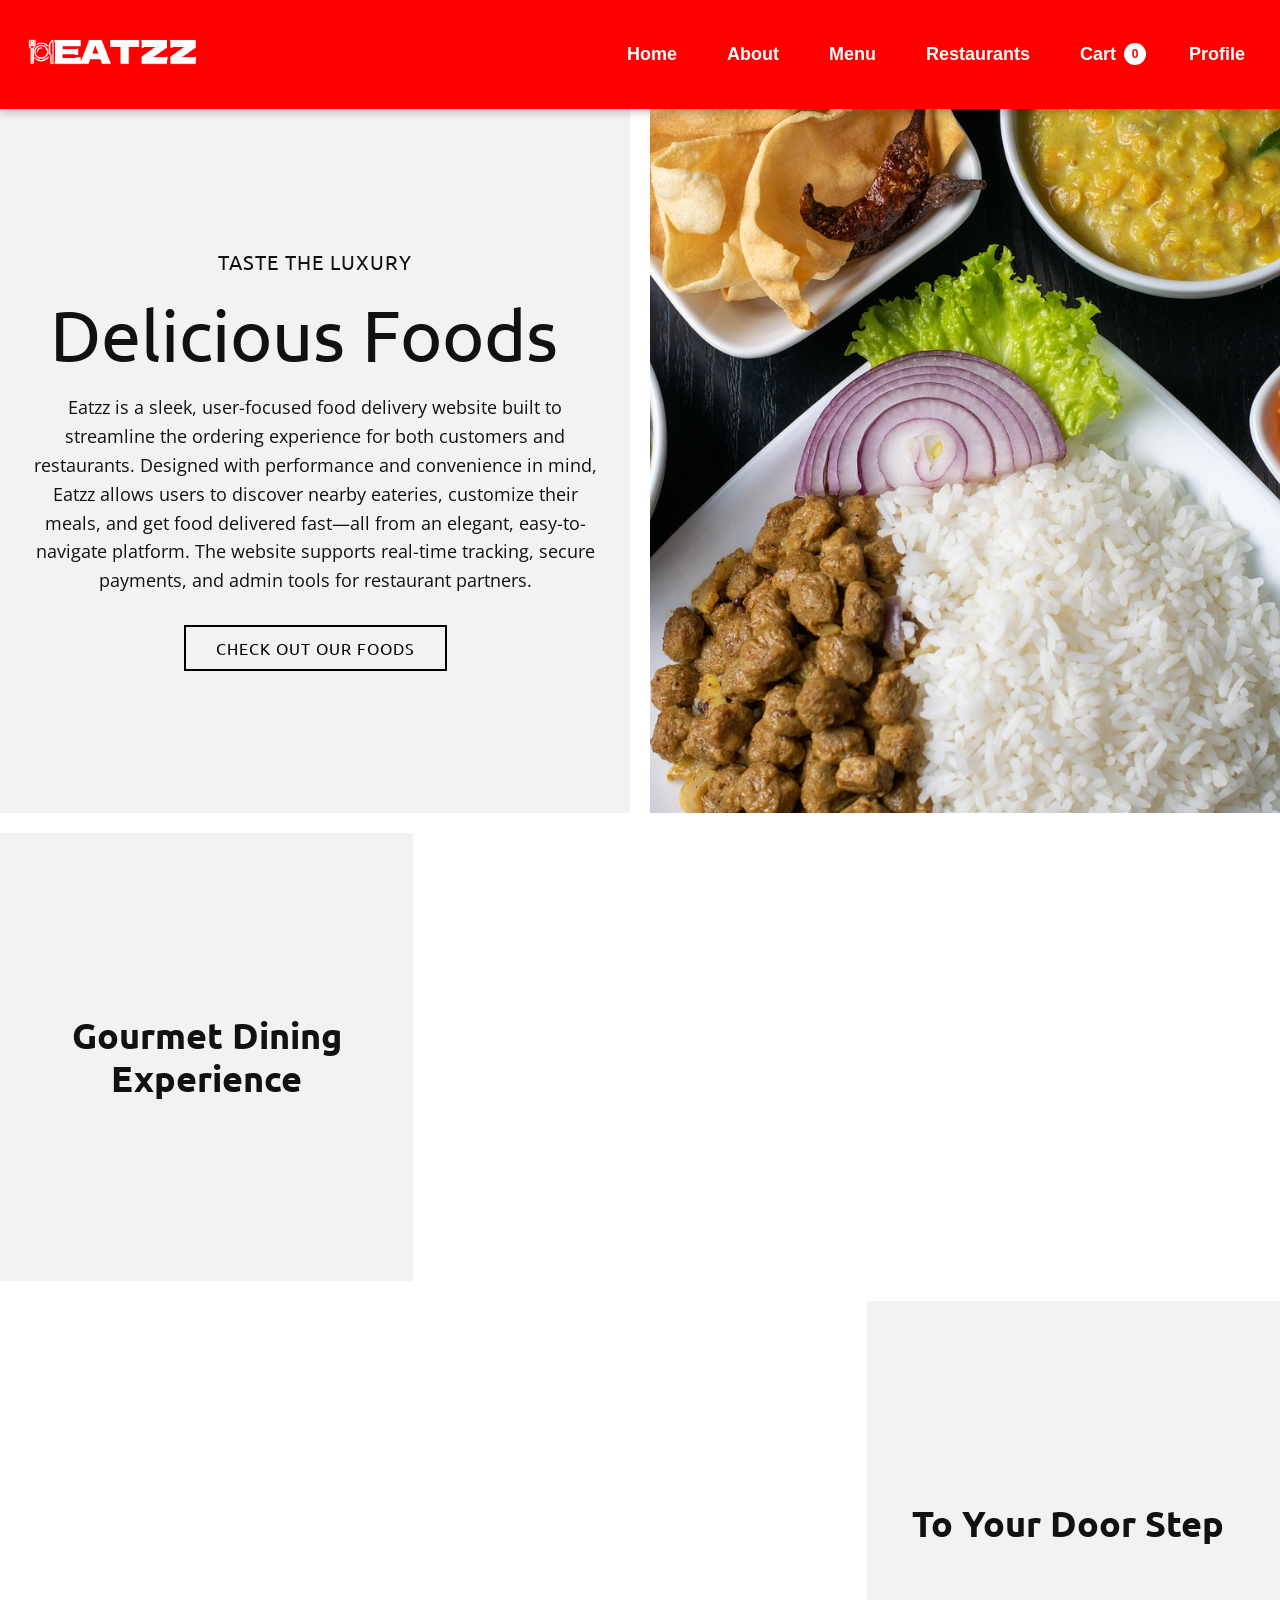
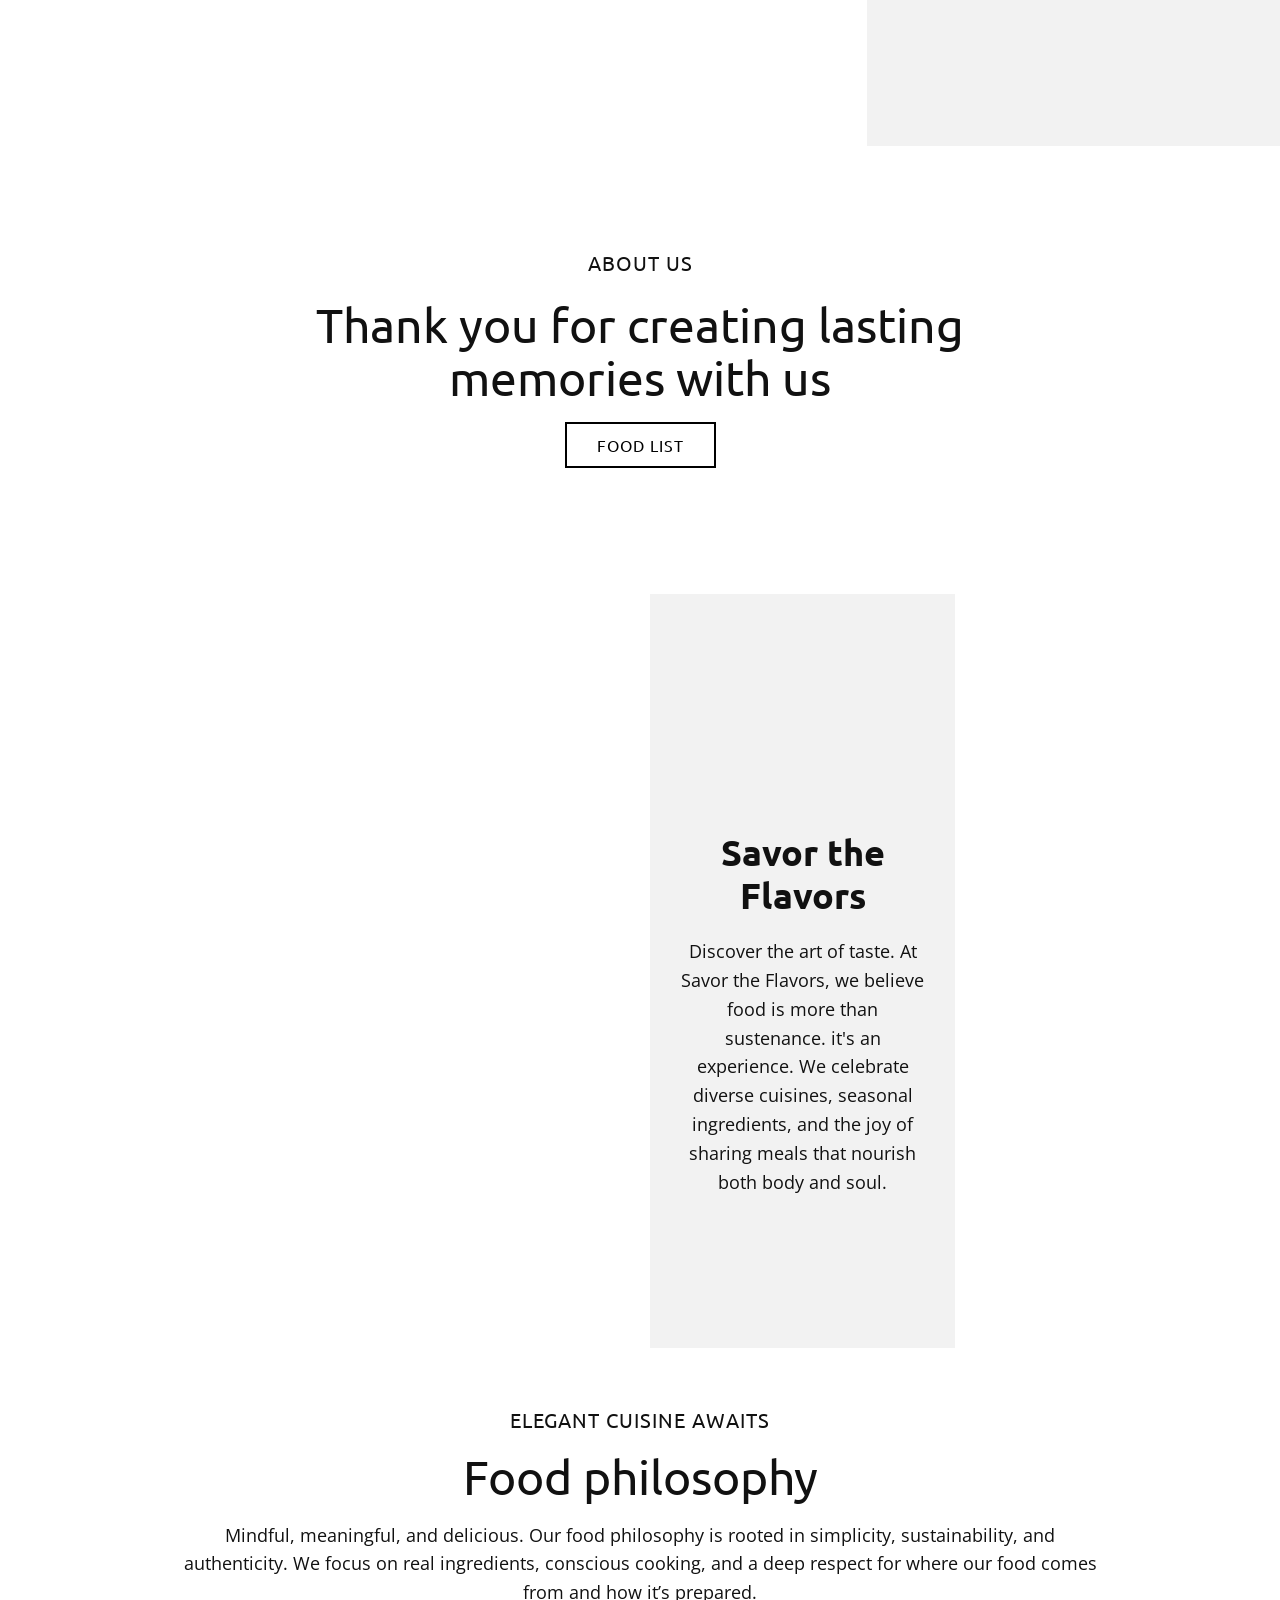
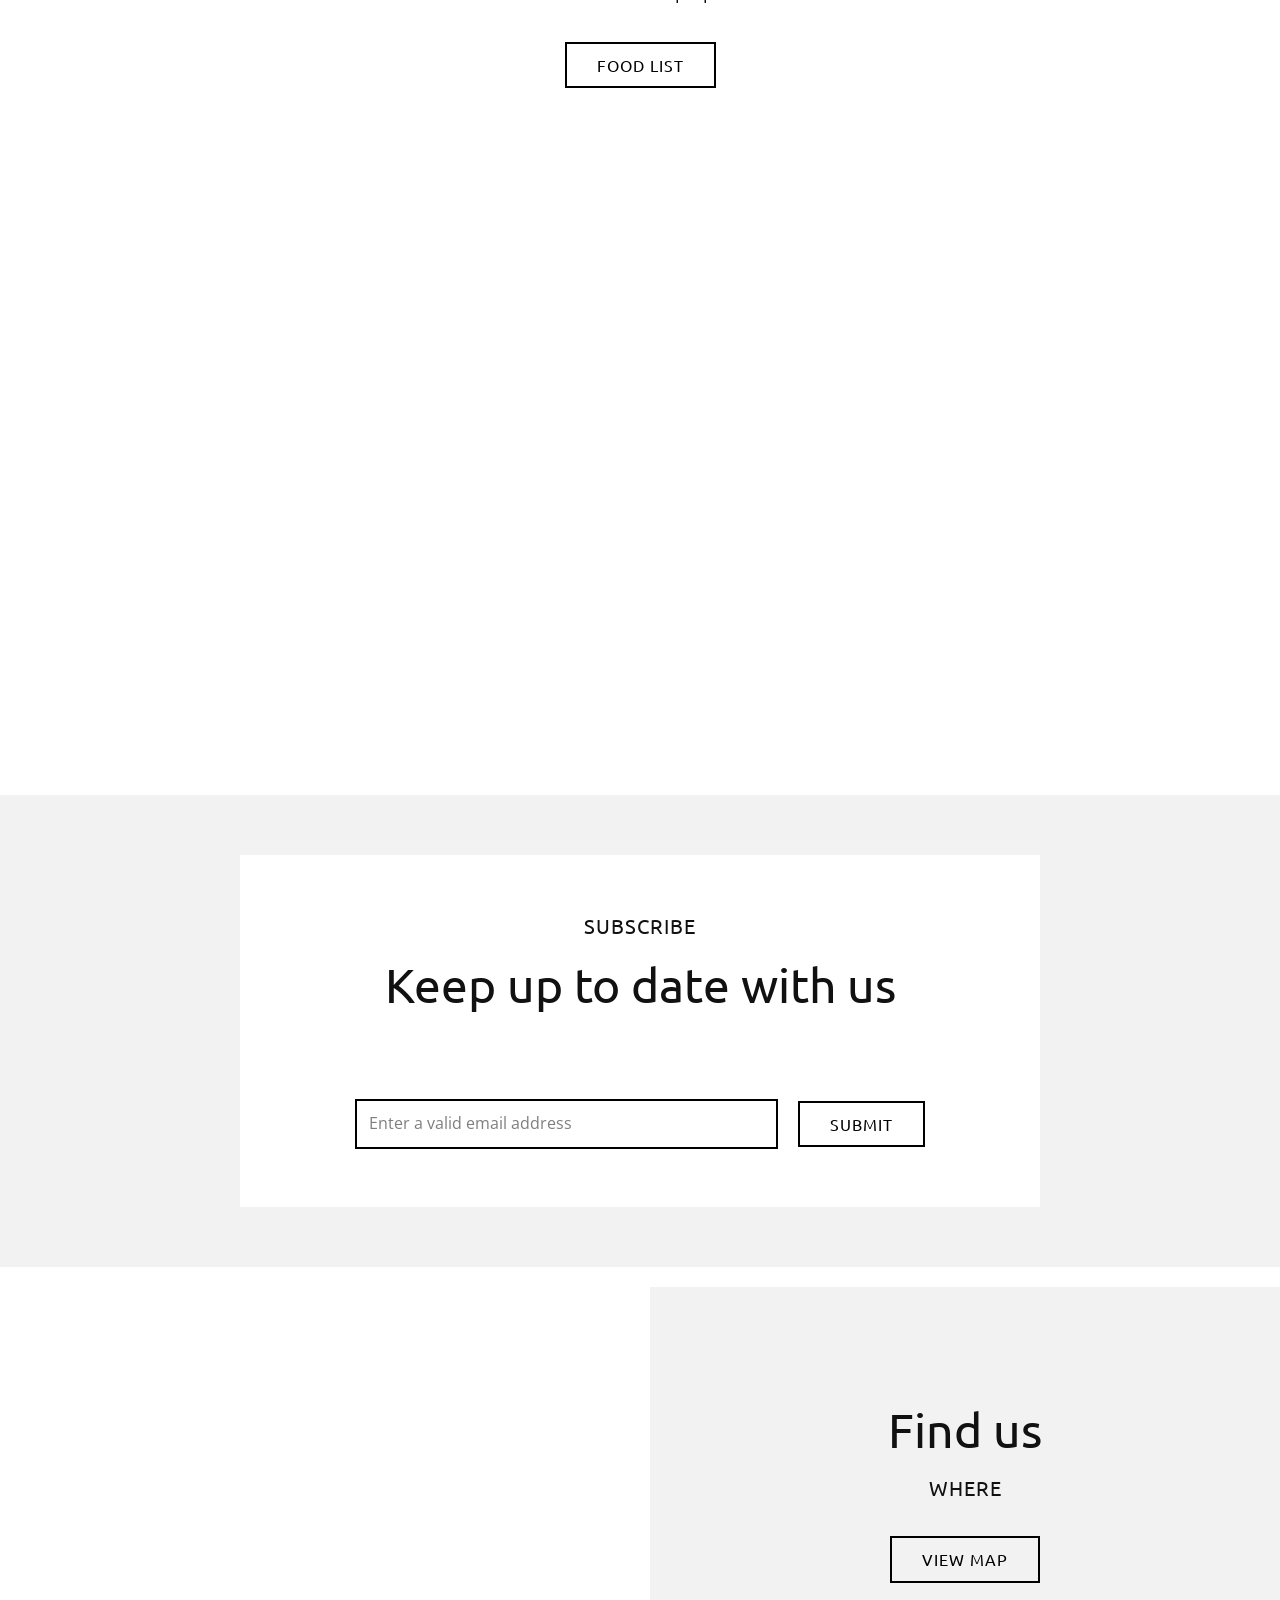
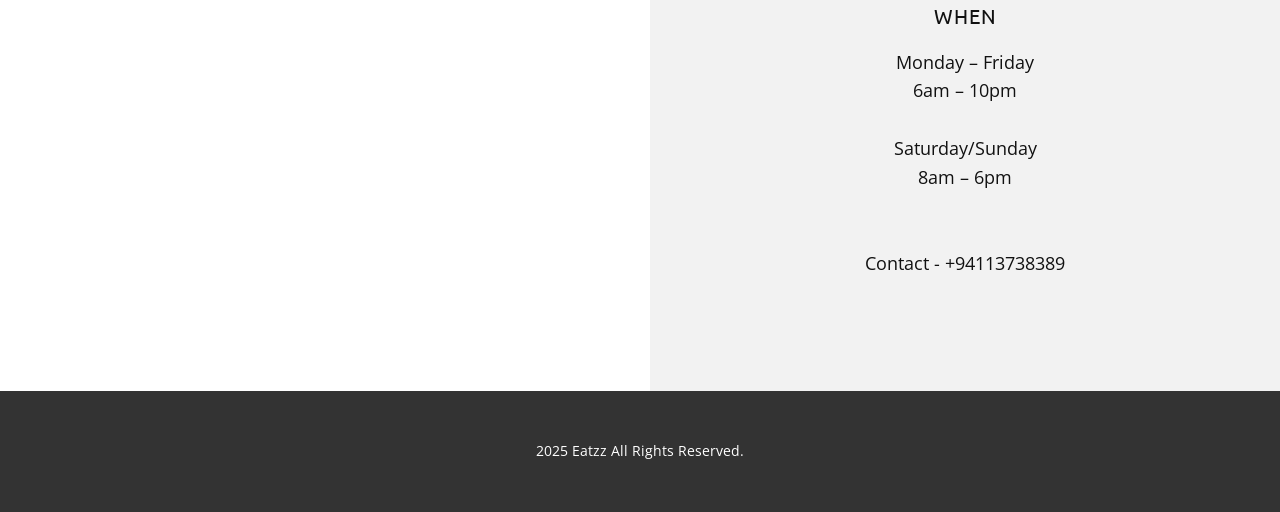
==== commit 0bfb1872: "Update Admin Page" ====
--- a/src/main/webapp/HomePage/index.html
+++ b/src/main/webapp/HomePage/index.html
@@ -2,289 +2,445 @@
 <html style="font-size: 16px;" lang="en"><head>
     <meta name="viewport" content="width=device-width, initial-scale=1.0">
     <meta charset="utf-8">
-    <meta name="keywords" content="​Exquisite Culinary Delights, ​Thank you for creating lasting memories with us, ​Food philosophy, Our partners, ​Keep up to date with us, Find us">
+    <meta name="keywords" content="Exquisite Culinary Delights, Thank you for creating lasting memories with us, Food philosophy, Our partners, Keep up to date with us, Find us">
     <meta name="description" content="">
     <title>Eatzz Food Delivery</title>
     <link rel="stylesheet" href="nicepage.css" media="screen">
-<link rel="stylesheet" href="index.css" media="screen">
+    <link rel="stylesheet" href="index.css" media="screen">
     <script class="u-script" type="text/javascript" src="jquery.js" defer=""></script>
     <script class="u-script" type="text/javascript" src="nicepage.js" defer=""></script>
     <meta name="generator" content="Nicepage 7.8.18, nicepage.com">
     <meta name="referrer" content="origin">
-    
-    
-    
-    
-    
-    
-    
-    
-    
-    
     <link id="u-theme-google-font" rel="stylesheet" href="https://fonts.googleapis.com/css?family=Roboto:100,100i,300,300i,400,400i,500,500i,700,700i,900,900i|Open+Sans:300,300i,400,400i,500,500i,600,600i,700,700i,800,800i">
     <link id="u-page-google-font" rel="stylesheet" href="https://fonts.googleapis.com/css?family=Ubuntu:300,300i,400,400i,500,500i,700,700i">
     <script type="application/ld+json">{
-		"@context": "http://schema.org",
-		"@type": "Organization",
-		"name": "",
-		"logo": "images/Eatzz.png"
-}</script>
+        "@context": "http://schema.org",
+        "@type": "Organization",
+        "name": "",
+        "logo": "images/Eatzz.png"
+    }</script>
     <meta name="theme-color" content="#478ac9">
     <meta property="og:title" content="Home">
     <meta property="og:type" content="website">
-  <meta data-intl-tel-input-cdn-path="intlTelInput/"></head>
-  <body data-home-page="https://website6503587.nicepage.io/Home-1.html?version=06ea7272-37c1-0b90-698d-d4d29c29c443" data-home-page-title="Home 1" data-path-to-root="./" data-include-products="false" class="u-body u-xl-mode" data-lang="en"><header class="u-clearfix u-custom-color-1 u-header u-sticky u-sticky-8b8e u-header" id="sec-e539"><div class="u-clearfix u-sheet u-valign-middle u-sheet-1">
-        <a href="#" class="u-image u-logo u-image-1" data-image-width="500" data-image-height="165">
-          <img src="images/Eatzz.png" class="u-logo-image u-logo-image-1">
+    <meta data-intl-tel-input-cdn-path="intlTelInput/"></head>
+<body data-home-page="https://website6503587.nicepage.io/Home-1.html?version=06ea7272-37c1-0b90-698d-d4d29c29c443" data-home-page-title="Home 1" data-path-to-root="./" data-include-products="false" class="u-body u-xl-mode" data-lang="en"><header class="header">
+    <style>
+        .header {
+            background-color: #FF0000;
+            padding: 10px 20px;
+            display: flex;
+            justify-content: space-between;
+            align-items: center;
+            box-shadow: 0 4px 8px rgba(0, 0, 0, 0.2);
+            color: white;
+            position: sticky;
+            top: 0;
+            z-index: 1000;
+        }
+        .header .logo img {
+            height: 60px;
+        }
+        .nav-links {
+            list-style: none;
+            display: flex;
+            gap: 20px;
+            margin: 0;
+            padding: 0;
+        }
+        .nav-links li {
+            display: flex;
+            align-items: center;
+        }
+        .nav-links li a {
+            color: white;
+            text-decoration: none;
+            font-weight: 600;
+            font-family: 'Montserrat', sans-serif;
+            padding: 10px 15px;
+            border-radius: 5px;
+            transition: background-color 0.3s;
+        }
+        .nav-links li a:hover {
+            background-color: #e57373;
+        }
+        .profile-menu {
+            position: relative;
+            overflow: visible;
+        }
+        .dropdown-menu {
+            display: none;
+            position: absolute;
+            right: 0;
+            top: 100%;
+            background-color: white;
+            color: #da0000;
+            list-style: none;
+            padding: 10px 0;
+            box-shadow: 0 4px 8px rgba(0, 0, 0, 0.1);
+            border-radius: 5px;
+            z-index: 10;
+            min-width: 100px;
+        }
+        .profile-menu:hover .dropdown-menu {
+            display: block;
+        }
+        .dropdown-menu li {
+            padding: 8px 15px;
+        }
+        .dropdown-menu li a {
+            text-decoration: none;
+            color: #d32f2f;
+            font-size: 10px;
+            padding: 4px 8px;
+            display: inline-block;
+            background: #f9f9f9;
+            border-radius: 3px;
+            transition: all 0.3s ease;
+            font-family: 'Montserrat', sans-serif;
+        }
+        .dropdown-menu li a:hover {
+            color: #fff;
+            background-color: #b71c1c;
+            font-weight: bold;
+        }
+        .dropdown-menu li button.logout-button {
+            text-decoration: none;
+            color: white;
+            font-size: 11px;
+            padding: 6px 10px;
+            background-color: #ff4d4d;
+            border: 1px solid #d32f2f;
+            outline: none;
+            border-radius: 4px;
+            cursor: pointer;
+            transition: all 0.3s ease;
+            font-family: 'Montserrat', sans-serif;
+        }
+        .dropdown-menu li button.logout-button:hover {
+            background-color: #c62828;
+            border-color: #a00000;
+            box-shadow: 0px 4px 8px rgba(0, 0, 0, 0.2);
+            transform: scale(1.05);
+        }
+        .nav-links li a.cart-link {
+            display: inline-flex;
+            align-items: center;
+            gap: 8px;
+            padding-right: 8px;
+            height: 100%;
+        }
+        .cart-count {
+            background-color: white;
+            color: #FF0000;
+            border-radius: 50%;
+            width: 22px;
+            height: 22px;
+            display: flex;
+            align-items: center;
+            justify-content: center;
+            font-size: 12px;
+            font-weight: bold;
+            transition: all 0.3s;
+        }
+        .nav-links li a:hover .cart-count {
+            background-color: #e57373;
+            color: white;
+        }
+        .nav-links li a:hover {
+            transition: background-color 0.3s ease, color 0.3s ease;
+        }
+        .hamburger {
+            display: none;
+            cursor: pointer;
+            font-size: 24px;
+            color: white;
+        }
+        @media (max-width: 768px) {
+            .nav-links {
+                display: none;
+                flex-direction: column;
+                position: absolute;
+                top: 80px;
+                left: 0;
+                width: 100%;
+                background: #FF0000;
+                padding: 20px;
+            }
+            .nav-links.active {
+                display: flex;
+            }
+            .hamburger {
+                display: block;
+            }
+        }
+    </style>
+    <div class="logo">
+        <a href="./">
+            <img src="images/Eatzz.png" alt="Eatzz Logo">
         </a>
-        <nav class="u-menu u-menu-one-level u-offcanvas u-menu-1" role="navigation" aria-label="Menu navigation">
-          <div class="menu-collapse" style="font-size: 1rem; letter-spacing: 0px;">
-            <a class="u-button-style u-custom-left-right-menu-spacing u-custom-padding-bottom u-custom-top-bottom-menu-spacing u-hamburger-link u-nav-link u-text-active-palette-1-base u-text-hover-palette-2-base" href="#" tabindex="-1" aria-label="Open menu" aria-controls="3dd9">
-              <svg class="u-svg-link" viewBox="0 0 24 24"><use xlink:href="#menu-hamburger"></use></svg>
-              <svg class="u-svg-content" version="1.1" id="menu-hamburger" viewBox="0 0 16 16" x="0px" y="0px" xmlns:xlink="http://www.w3.org/1999/xlink" xmlns="http://www.w3.org/2000/svg"><g><rect y="1" width="16" height="2"></rect><rect y="7" width="16" height="2"></rect><rect y="13" width="16" height="2"></rect>
-</g></svg>
-            </a>
-          </div>
-          <div class="u-custom-menu u-nav-container">
-            <ul class="u-nav u-unstyled u-nav-1" role="menubar"><li role="none" class="u-nav-item"><a tabindex="-1" role="menuitem" class="u-button-style u-nav-link u-text-active-palette-1-base u-text-hover-palette-2-base" href="#" aria-haspopup="true" style="padding: 10px 20px;">Home</a>
-</li><li role="none" class="u-nav-item"><a tabindex="-1" role="menuitem" class="u-button-style u-nav-link u-text-active-palette-1-base u-text-hover-palette-2-base" href="/HomePage/About/About.jsp" style="padding: 10px 20px;">About</a>
-</li><li role="none" class="u-nav-item"><a tabindex="-1" role="menuitem" class="u-button-style u-nav-link u-text-active-palette-1-base u-text-hover-palette-2-base" href="/Menu/MenuPage.jsp" style="padding: 10px 20px;">Menu</a>
-</li><li role="none" class="u-nav-item"><a tabindex="-1" role="menuitem" class="u-button-style u-nav-link u-text-active-palette-1-base u-text-hover-palette-2-base" href="#" style="padding: 10px 20px;">Contact</a>
-</li><li role="none" class="u-nav-item"><a tabindex="-1" role="menuitem" class="u-button-style u-nav-link u-text-active-palette-1-base u-text-hover-palette-2-base" href="/UserProfile/profile.jsp" style="padding: 10px 20px;">Profile</a>
-</li></ul>
-          </div>
-          <div class="u-custom-menu u-nav-container-collapse" id="3dd9" role="region" aria-label="Menu panel">
-            <div class="u-black u-container-style u-inner-container-layout u-opacity u-opacity-95 u-sidenav">
-              <div class="u-inner-container-layout u-sidenav-overflow">
-                <div class="u-menu-close" tabindex="-1" aria-label="Close menu"></div>
-                <ul class="u-align-center u-nav u-popupmenu-items u-unstyled u-nav-2" role="menubar"><li role="none" class="u-nav-item"><a tabindex="-1" role="menuitem" class="u-button-style u-nav-link" href="#" aria-haspopup="true">Home</a>
-</li><li role="none" class="u-nav-item"><a tabindex="-1" role="menuitem" class="u-button-style u-nav-link" href="#">About</a>
-</li><li role="none" class="u-nav-item"><a tabindex="-1" role="menuitem" class="u-button-style u-nav-link" href="#">Menu</a>
-</li><li role="none" class="u-nav-item"><a tabindex="-1" role="menuitem" class="u-button-style u-nav-link" href="#">Contact</a>
-</li></ul>
-              </div>
-            </div>
-            <div class="u-black u-menu-overlay u-opacity u-opacity-70"></div>
-          </div>
-        </nav>
-      </div></header>
-    <section class="u-clearfix u-section-1" id="sec-fb69">
-      <div class="data-layout-selected u-clearfix u-expanded-width u-gutter-20 u-layout-wrap u-layout-wrap-1">
+    </div>
+    <nav>
+        <div class="hamburger">☰</div>
+        <ul class="nav-links">
+            <li><a href="./">Home</a></li>
+            <li><a href="/HomePage/About/About.jsp">About</a></li>
+            <li><a href="/Menu/MenuPage.jsp">Menu</a></li>
+            <li><a href="/RestaurantPage/RestaurantPage.jsp">Restaurants</a></li>
+            <li>
+                <a href="/cart.jsp" class="cart-link">
+                    Cart <span id="headerCartCount" class="cart-count">0</span>
+                </a>
+            </li>
+            <li class="profile-menu">
+                <a href="javascript:void(0)">Profile</a>
+                <ul class="dropdown-menu">
+                    <li><a href="/UserProfile/profile.jsp">View Profile</a></li>
+                    <li>
+                        <form action="/signout" method="post" style="margin: 0;">
+                            <button type="submit" class="logout-button">Logout</button>
+                        </form>
+                    </li>
+                </ul>
+            </li>
+        </ul>
+    </nav>
+    <script>
+        function updateHeaderCartCount() {
+            const cart = JSON.parse(sessionStorage.getItem('cart')) || [];
+            const totalItems = cart.reduce((sum, item) => sum + item.quantity, 0);
+            document.getElementById('headerCartCount').textContent = totalItems;
+        }
+
+        document.addEventListener('DOMContentLoaded', () => {
+            updateHeaderCartCount();
+            document.querySelector('.hamburger').addEventListener('click', () => {
+                document.querySelector('.nav-links').classList.toggle('active');
+            });
+        });
+
+        window.addEventListener('storage', function(event) {
+            if (event.key === 'cartUpdated') {
+                updateHeaderCartCount();
+            }
+        });
+    </script>
+</header>
+<section class="u-clearfix u-section-1" id="sec-fb69">
+    <div class="data-layout-selected u-clearfix u-expanded-width u-gutter-20 u-layout-wrap u-layout-wrap-1">
         <div class="u-layout">
-          <div class="u-layout-row">
-            <div class="u-container-align-center u-container-style u-grey-5 u-layout-cell u-size-30 u-layout-cell-1">
-              <div class="u-container-layout u-valign-middle u-container-layout-1">
-                <h5 class="u-align-center u-text u-text-default u-text-1"> Taste the Luxury</h5>
-                <h1 class="u-align-center u-text u-text-default u-text-2">Delicious Foods</h1>
-                <p class="u-align-center u-text u-text-default u-text-3"> Eatzz is a sleek, user-focused food delivery website built to streamline the ordering experience for both customers and restaurants. Designed with performance and convenience in mind, Eatzz allows users to discover nearby eateries, customize their meals, and get food delivered fast—all from an elegant, easy-to-navigate platform. The website supports real-time tracking, secure payments, and admin tools for restaurant partners.</p>
-                <a href="/Menu/MenuPage.jsp" class="u-align-center u-btn u-button-style u-btn-1">Check Out Our Foods</a>
-              </div>
-            </div>
-            <div class="u-container-align-center u-container-style u-image u-layout-cell u-size-30 u-image-1" data-image-width="1280" data-image-height="853" data-animation-name="customAnimationIn" data-animation-duration="2000" data-animation-delay="0">
-              <div class="u-container-layout u-container-layout-2"></div>
-            </div>
-          </div>
-        </div>
-      </div>
-    </section>
-    <section class="u-clearfix u-valign-bottom-lg u-valign-bottom-md u-valign-bottom-xl u-section-2" id="sec-d4be">
-      <div class="data-layout-selected u-clearfix u-expanded-width u-gutter-20 u-layout-wrap u-layout-wrap-1">
+            <div class="u-layout-row">
+                <div class="u-container-align-center u-container-style u-grey-5 u-layout-cell u-size-30 u-layout-cell-1">
+                    <div class="u-container-layout u-valign-middle u-container-layout-1">
+                        <h5 class="u-align-center u-text u-text-default u-text-1"> Taste the Luxury</h5>
+                        <h1 class="u-align-center u-text u-text-default u-text-2">Delicious Foods</h1>
+                        <p class="u-align-center u-text u-text-default u-text-3"> Eatzz is a sleek, user-focused food delivery website built to streamline the ordering experience for both customers and restaurants. Designed with performance and convenience in mind, Eatzz allows users to discover nearby eateries, customize their meals, and get food delivered fast—all from an elegant, easy-to-navigate platform. The website supports real-time tracking, secure payments, and admin tools for restaurant partners.</p>
+                        <a href="/Menu/MenuPage.jsp" class="u-align-center u-btn u-button-style u-btn-1">Check Out Our Foods</a>
+                    </div>
+                </div>
+                <div class="u-container-align-center u-container-style u-image u-layout-cell u-size-30 u-image-1" data-image-width="1280" data-image-height="853" data-animation-name="customAnimationIn" data-animation-duration="2000" data-animation-delay="0">
+                    <div class="u-container-layout u-container-layout-2"></div>
+                </div>
+            </div>
+        </div>
+    </div>
+</section>
+<section class="u-clearfix u-valign-bottom-lg u-valign-bottom-md u-valign-bottom-xl u-section-2" id="sec-d4be">
+    <div class="data-layout-selected u-clearfix u-expanded-width u-gutter-20 u-layout-wrap u-layout-wrap-1">
         <div class="u-layout">
-          <div class="u-layout-row">
-            <div class="u-size-20 u-size-30-md">
-              <div class="u-layout-col">
-                <div class="u-container-align-center u-container-style u-grey-5 u-layout-cell u-size-20 u-layout-cell-1">
-                  <div class="u-container-layout u-valign-middle u-container-layout-1">
-                    <h3 class="u-align-center u-text u-text-default u-text-1"> Gourmet Dining Experience</h3>
-                  </div>
-                </div>
-                <div class="u-container-align-center u-container-style u-image u-layout-cell u-size-40 u-image-1" data-image-width="1280" data-image-height="947" data-animation-name="customAnimationIn" data-animation-duration="2000" data-animation-delay="0">
-                  <div class="u-container-layout u-container-layout-2"></div>
-                </div>
-              </div>
-            </div>
-            <div class="u-size-20 u-size-30-md">
-              <div class="u-layout-col">
-                <div class="u-container-align-center u-container-style u-image u-layout-cell u-size-60 u-image-2" data-image-width="1280" data-image-height="853" data-animation-name="customAnimationIn" data-animation-duration="2000" data-animation-delay="0">
-                  <div class="u-container-layout u-container-layout-3"></div>
-                </div>
-              </div>
-            </div>
-            <div class="u-size-20 u-size-60-md">
-              <div class="u-layout-col">
-                <div class="u-container-align-center u-container-style u-image u-layout-cell u-size-20 u-image-3" data-image-width="1280" data-image-height="955" data-animation-name="customAnimationIn" data-animation-duration="2000" data-animation-delay="0">
-                  <div class="u-container-layout u-container-layout-4"></div>
-                </div>
-                <div class="u-container-align-center u-container-style u-grey-5 u-layout-cell u-size-40 u-layout-cell-5">
-                  <div class="u-container-layout u-valign-middle u-container-layout-5">
-                    <h3 class="u-align-center u-text u-text-default u-text-2">To Your Door Step</h3>
-                  </div>
-                </div>
-              </div>
-            </div>
-          </div>
-        </div>
-      </div>
-    </section>
-    <section class="u-clearfix u-container-align-center u-section-3" id="sec-6a77">
-      <div class="u-clearfix u-sheet u-valign-middle u-sheet-1">
+            <div class="u-layout-row">
+                <div class="u-size-20 u-size-30-md">
+                    <div class="u-layout-col">
+                        <div class="u-container-align-center u-container-style u-grey-5 u-layout-cell u-size-20 u-layout-cell-1">
+                            <div class="u-container-layout u-valign-middle u-container-layout-1">
+                                <h3 class="u-align-center u-text u-text-default u-text-1"> Gourmet Dining Experience</h3>
+                            </div>
+                        </div>
+                        <div class="u-container-align-center u-container-style u-image u-layout-cell u-size-40 u-image-1" data-image-width="1280" data-image-height="947" data-animation-name="customAnimationIn" data-animation-duration="2000" data-animation-delay="0">
+                            <div class="u-container-layout u-container-layout-2"></div>
+                        </div>
+                    </div>
+                </div>
+                <div class="u-size-20 u-size-30-md">
+                    <div class="u-layout-col">
+                        <div class="u-container-align-center u-container-style u-image u-layout-cell u-size-60 u-image-2" data-image-width="1280" data-image-height="853" data-animation-name="customAnimationIn" data-animation-duration="2000" data-animation-delay="0">
+                            <div class="u-container-layout u-container-layout-3"></div>
+                        </div>
+                    </div>
+                </div>
+                <div class="u-size-20 u-size-60-md">
+                    <div class="u-layout-col">
+                        <div class="u-container-align-center u-container-style u-image u-layout-cell u-size-20 u-image-3" data-image-width="1280" data-image-height="955" data-animation-name="customAnimationIn" data-animation-duration="2000" data-animation-delay="0">
+                            <div class="u-container-layout u-container-layout-4"></div>
+                        </div>
+                        <div class="u-container-align-center u-container-style u-grey-5 u-layout-cell u-size-40 u-layout-cell-5">
+                            <div class="u-container-layout u-valign-middle u-container-layout-5">
+                                <h3 class="u-align-center u-text u-text-default u-text-2">To Your Door Step</h3>
+                            </div>
+                        </div>
+                    </div>
+                </div>
+            </div>
+        </div>
+    </div>
+</section>
+<section class="u-clearfix u-container-align-center u-section-3" id="sec-6a77">
+    <div class="u-clearfix u-sheet u-valign-middle u-sheet-1">
         <h5 class="u-align-center u-text u-text-default u-text-1">about us<br>
         </h5>
         <h2 class="u-align-center u-text u-text-2"> Thank you for creating lasting memories with us</h2>
         <a href="/Menu/MenuPage.jsp" class="u-align-center u-btn u-button-style u-btn-1">Food List </a>
-      </div>
-    </section>
-    <section class="u-clearfix u-valign-bottom u-section-4" id="sec-0918">
-      <div class="data-layout-selected u-clearfix u-expanded-width u-gutter-20 u-layout-wrap u-layout-wrap-1" data-custom-animation="{&quot;animation&quot;:{&quot;XXL&quot;:{&quot;steps&quot;:[],&quot;hidden&quot;:false,&quot;start&quot;:{&quot;at&quot;:&quot;bottom&quot;,&quot;off&quot;:0},&quot;end&quot;:{&quot;at&quot;:&quot;top&quot;,&quot;off&quot;:0}},&quot;XL&quot;:{&quot;steps&quot;:[{&quot;dist&quot;:0.5,&quot;skip&quot;:0,&quot;blur&quot;:10,&quot;sticky&quot;:false,&quot;fixed&quot;:true,&quot;mx&quot;:0,&quot;my&quot;:0,&quot;op&quot;:0,&quot;rot&quot;:0,&quot;sx&quot;:3,&quot;sy&quot;:3,&quot;bgy&quot;:0}],&quot;hidden&quot;:false,&quot;start&quot;:{&quot;at&quot;:&quot;middle&quot;,&quot;off&quot;:0},&quot;end&quot;:{&quot;at&quot;:&quot;top&quot;,&quot;off&quot;:0}},&quot;LG&quot;:{&quot;steps&quot;:[],&quot;hidden&quot;:false,&quot;start&quot;:{&quot;at&quot;:&quot;bottom&quot;,&quot;off&quot;:0},&quot;end&quot;:{&quot;at&quot;:&quot;top&quot;,&quot;off&quot;:0}},&quot;MD&quot;:{&quot;steps&quot;:[],&quot;hidden&quot;:false,&quot;start&quot;:{&quot;at&quot;:&quot;bottom&quot;,&quot;off&quot;:0},&quot;end&quot;:{&quot;at&quot;:&quot;top&quot;,&quot;off&quot;:0}},&quot;SM&quot;:{&quot;steps&quot;:[],&quot;hidden&quot;:true,&quot;start&quot;:{&quot;at&quot;:&quot;bottom&quot;,&quot;off&quot;:0},&quot;end&quot;:{&quot;at&quot;:&quot;top&quot;,&quot;off&quot;:0}},&quot;XS&quot;:{&quot;steps&quot;:[],&quot;hidden&quot;:true,&quot;start&quot;:{&quot;at&quot;:&quot;bottom&quot;,&quot;off&quot;:0},&quot;end&quot;:{&quot;at&quot;:&quot;top&quot;,&quot;off&quot;:0}}},&quot;container&quot;:&quot;&quot;}">
-        <div class="u-layout">
-          <div class="u-layout-row">
+    </div>
+</section>
+<section class="u-clearfix u-valign-bottom u-section-4" id="sec-0918">
+    <div class="data-layout-selected u-clearfix u-expanded-width u-gutter-20 u-layout-wrap u-layout-wrap-1" data-custom-animation="{"animation":{"XXL":{"steps":[],"hidden":false,"start":{"at":"bottom","off":0},"end":{"at":"top","off":0}},"XL":{"steps":[{"dist":0.5,"skip":0,"blur":10,"sticky":false,"fixed":true,"mx":0,"my":0,"op":0,"rot":0,"sx":3,"sy":3,"bgy":0}],"hidden":false,"start":{"at":"middle","off":0},"end":{"at":"top","off":0}},"LG":{"steps":[],"hidden":false,"start":{"at":"bottom","off":0},"end":{"at":"top","off":0}},"MD":{"steps":[],"hidden":false,"start":{"at":"bottom","off":0},"end":{"at":"top","off":0}},"SM":{"steps":[],"hidden":true,"start":{"at":"bottom","off":0},"end":{"at":"top","off":0}},"XS":{"steps":[],"hidden":true,"start":{"at":"bottom","off":0},"end":{"at":"top","off":0}}},"container":""}">
+    <div class="u-layout">
+        <div class="u-layout-row">
             <div class="u-size-30 u-size-60-md">
-              <div class="u-layout-col">
-                <div class="u-container-align-center u-container-style u-image u-layout-cell u-size-60 u-image-1" data-image-width="1024" data-image-height="1280" data-animation-name="customAnimationIn" data-animation-duration="2000" data-animation-delay="0">
-                  <div class="u-container-layout u-container-layout-1"></div>
-                </div>
-              </div>
+                <div class="u-layout-col">
+                    <div class="u-container-align-center u-container-style u-image u-layout-cell u-size-60 u-image-1" data-image-width="1024" data-image-height="1280" data-animation-name="customAnimationIn" data-animation-duration="2000" data-animation-delay="0">
+                        <div class="u-container-layout u-container-layout-1"></div>
+                    </div>
+                </div>
             </div>
             <div class="u-size-15-lg u-size-15-xl u-size-19-sm u-size-19-xs u-size-40-md">
-              <div class="u-layout-col">
-                <div class="u-container-align-center u-container-style u-grey-5 u-layout-cell u-size-60 u-layout-cell-2">
-                  <div class="u-container-layout u-valign-middle-md u-valign-middle-sm u-valign-middle-xs u-container-layout-2">
-                    <h3 class="u-align-center u-text u-text-default u-text-1"> Savor the Flavors</h3>
-                    <p class="u-align-center u-text u-text-default u-text-2"> Lorem ipsum dolor sit amet, consetetur sadipscing elitr, sed diam nonumy eirmod tempor invidunt ut labore et dolore magna aliquyam erat, sed diam voluptua<br>
-                    </p>
-                  </div>
-                </div>
-              </div>
+                <div class="u-layout-col">
+                    <div class="u-container-align-center u-container-style u-grey-5 u-layout-cell u-size-60 u-layout-cell-2">
+                        <div class="u-container-layout u-valign-middle-md u-valign-middle-sm u-valign-middle-xs u-container-layout-2">
+                            <h3 class="u-align-center u-text u-text-default u-text-1"> Savor the Flavors</h3>
+                            <p class="u-align-center u-text u-text-default u-text-2"> Discover the art of taste.
+                                At Savor the Flavors, we believe food is more than sustenance. it's an experience. We celebrate diverse cuisines, seasonal ingredients, and the joy of sharing meals that nourish both body and soul.<br>
+                            </p>
+                        </div>
+                    </div>
+                </div>
             </div>
             <div class="u-size-11-sm u-size-11-xs u-size-15-lg u-size-15-xl u-size-20-md">
-              <div class="u-layout-col">
-                <div class="u-container-align-center u-container-style u-image u-layout-cell u-size-20 u-image-2" data-image-width="1280" data-image-height="822" data-animation-name="customAnimationIn" data-animation-duration="2000" data-animation-delay="0">
-                  <div class="u-container-layout u-container-layout-3"></div>
-                </div>
-                <div class="u-container-align-center u-container-style u-image u-layout-cell u-size-20 u-image-3" data-image-width="853" data-image-height="1280" data-animation-name="customAnimationIn" data-animation-duration="2000" data-animation-delay="0">
-                  <div class="u-container-layout u-container-layout-4"></div>
-                </div>
-                <div class="u-container-align-center u-container-style u-image u-layout-cell u-size-20 u-image-4" data-image-width="960" data-image-height="1280" data-animation-name="customAnimationIn" data-animation-duration="2000" data-animation-delay="0">
-                  <div class="u-container-layout u-container-layout-5"></div>
-                </div>
-              </div>
-            </div>
-          </div>
-        </div>
-      </div>
-    </section>
-    <section class="u-clearfix u-container-align-center u-section-5" id="carousel_5238">
-      <div class="u-clearfix u-sheet u-valign-middle u-sheet-1">
+                <div class="u-layout-col">
+                    <div class="u-container-align-center u-container-style u-image u-layout-cell u-size-20 u-image-2" data-image-width="1280" data-image-height="822" data-animation-name="customAnimationIn" data-animation-duration="2000" data-animation-delay="0">
+                        <div class="u-container-layout u-container-layout-3"></div>
+                    </div>
+                    <div class="u-container-align-center u-container-style u-image u-layout-cell u-size-20 u-image-3" data-image-width="853" data-image-height="1280" data-animation-name="customAnimationIn" data-animation-duration="2000" data-animation-delay="0">
+                        <div class="u-container-layout u-container-layout-4"></div>
+                    </div>
+                    <div class="u-container-align-center u-container-style u-image u-layout-cell u-size-20 u-image-4" data-image-width="960" data-image-height="1280" data-animation-name="customAnimationIn" data-animation-duration="2000" data-animation-delay="0">
+                        <div class="u-container-layout u-container-layout-5"></div>
+                    </div>
+                </div>
+            </div>
+        </div>
+    </div>
+    </div>
+</section>
+<section class="u-clearfix u-container-align-center u-section-5" id="carousel_5238">
+    <div class="u-clearfix u-sheet u-valign-middle u-sheet-1">
         <h5 class="u-align-center u-text u-text-default u-text-1"> Elegant Cuisine Awaits</h5>
         <h2 class="u-align-center u-text u-text-default u-text-2"> Food philosophy</h2>
-        <p class="u-align-center u-text u-text-3"> Lorem ipsum dolor sit amet, consetetur sadipscing elitr, sed diam nonumy eirmod tempor invidunt ut labore et dolore magna aliquyam erat, sed diam voluptua. At vero eos et accusam et justo duo dolores et ea rebum.</p>
+        <p class="u-align-center u-text u-text-3"> Mindful, meaningful, and delicious.
+            Our food philosophy is rooted in simplicity, sustainability, and authenticity. We focus on real ingredients, conscious cooking, and a deep respect for where our food comes from and how it’s prepared.</p>
         <a href="/Menu/MenuPage.jsp" class="u-align-center u-btn u-button-style u-btn-1">Food List </a>
-      </div>
-    </section>
-    <section class="u-clearfix u-section-6" id="carousel_eda4">
-      <div class="u-expanded-width u-list u-list-1">
+    </div>
+</section>
+<section class="u-clearfix u-section-6" id="carousel_eda4">
+    <div class="u-expanded-width u-list u-list-1">
         <div class="u-repeater u-repeater-1">
-          <div class="u-container-style u-image u-list-item u-repeater-item u-image-1" data-image-width="1600" data-image-height="2000" data-animation-name="customAnimationIn" data-animation-duration="2000" data-animation-delay="0">
-            <div class="u-container-layout u-similar-container u-container-layout-1"></div>
-          </div>
-          <div class="u-container-style u-image u-list-item u-repeater-item u-image-2" data-image-width="1335" data-image-height="2000" data-animation-name="customAnimationIn" data-animation-duration="1000">
-            <div class="u-container-layout u-similar-container u-container-layout-2"></div>
-          </div>
-          <div class="u-container-style u-image u-list-item u-repeater-item u-image-3" data-image-width="2000" data-image-height="1335" data-animation-name="customAnimationIn" data-animation-duration="1000">
-            <div class="u-container-layout u-similar-container u-container-layout-3"></div>
-          </div>
-        </div>
-      </div>
-    </section>
-    <section class="u-clearfix u-container-align-center u-grey-5 u-section-7" id="sec-01bb">
-      <div class="u-clearfix u-sheet u-valign-middle u-sheet-1">
-          <div class="u-container-align-center u-container-style u-group u-white u-group-1">
-              <div class="u-container-layout u-valign-middle u-container-layout-1">
-                  <h5 class="u-align-center u-text u-text-default u-text-1">subscribe</h5>
-                  <h2 class="u-align-center u-text u-text-2">Keep up to date with us</h2>
-                  <div class="u-form u-form-1">
-                      <form class="u-clearfix u-form-horizontal u-form-spacing-20 u-inner-form" name="form" style="padding: 0px;">
-                          <div class="u-form-email u-form-group u-label-none">
-                              <label for="email-9110" class="u-label">Email</label>
-                              <input
-                                      type="email"
-                                      placeholder="Enter a valid email address"
-                                      id="email-9110"
-                                      name="email"
-                                      class="u-border-2 u-border-black u-input u-input-rectangle"
-                                      required=""
-                              >
-                          </div>
-                          <div class="u-align-left u-form-group u-form-submit u-label-none">
-                              <button type="button" class="u-border-1 u-border-black u-border-hover-grey-30 u-btn u-btn-submit u-button-style u-btn-1" onclick="showSuccessPopup()">Submit</button>
-                          </div>
-                          <div class="u-form-send-message u-form-send-success" id="success-message" style="display: none;">
-                              Thank you! Your message has been sent.
-                          </div>
-                          <div class="u-form-send-error u-form-send-message" id="error-message" style="display: none;">
-                              Unable to send your message. Please fix errors then try again.
-                          </div>
-                      </form>
-                  </div>
-              </div>
-          </div>
-          <script>
-              function showSuccessPopup() {
-                  const emailInput = document.getElementById('email-9110').value;
-                  const successMessage = document.getElementById('success-message');
-                  const errorMessage = document.getElementById('error-message');
+            <div class="u-container-style u-image u-list-item u-repeater-item u-image-1" data-image-width="1600" data-image-height="2000" data-animation-name="customAnimationIn" data-animation-duration="2000" data-animation-delay="0">
+                <div class="u-container-layout u-similar-container u-container-layout-1"></div>
+            </div>
+            <div class="u-container-style u-image u-list-item u-repeater-item u-image-2" data-image-width="1335" data-image-height="2000" data-animation-name="customAnimationIn" data-animation-duration="1000">
+                <div class="u-container-layout u-similar-container u-container-layout-2"></div>
+            </div>
+            <div class="u-container-style u-image u-list-item u-repeater-item u-image-3" data-image-width="2000" data-image-height="1335" data-animation-name="customAnimationIn" data-animation-duration="1000">
+                <div class="u-container-layout u-similar-container u-container-layout-3"></div>
+            </div>
+        </div>
+    </div>
+</section>
+<section class="u-clearfix u-container-align-center u-grey-5 u-section-7" id="sec-01bb">
+    <div class="u-clearfix u-sheet u-valign-middle u-sheet-1">
+        <div class="u-container-align-center u-container-style u-group u-white u-group-1">
+            <div class="u-container-layout u-valign-middle u-container-layout-1">
+                <h5 class="u-align-center u-text u-text-default u-text-1">subscribe</h5>
+                <h2 class="u-align-center u-text u-text-2">Keep up to date with us</h2>
+                <div class="u-form u-form-1">
+                    <form class="u-clearfix u-form-horizontal u-form-spacing-20 u-inner-form" name="form" style="padding: 0px;">
+                        <div class="u-form-email u-form-group u-label-none">
+                            <label for="email-9110" class="u-label">Email</label>
+                            <input
+                                    type="email"
+                                    placeholder="Enter a valid email address"
+                                    id="email-9110"
+                                    name="email"
+                                    class="u-border-2 u-border-black u-input u-input-rectangle"
+                                    required=""
+                            >
+                        </div>
+                        <div class="u-align-left u-form-group u-form-submit u-label-none">
+                            <button type="button" class="u-border-1 u-border-black u-border-hover-grey-30 u-btn u-btn-submit u-button-style u-btn-1" onclick="showSuccessPopup()">Submit</button>
+                        </div>
+                        <div class="u-form-send-message u-form-send-success" id="success-message" style="display: none;">
+                            Thank you! Your message has been sent.
+                        </div>
+                        <div class="u-form-send-error u-form-send-message" id="error-message" style="display: none;">
+                            Unable to send your message. Please fix errors then try again.
+                        </div>
+                    </form>
+                </div>
+            </div>
+        </div>
+        <script>
+            function showSuccessPopup() {
+                const emailInput = document.getElementById('email-9110').value;
+                const successMessage = document.getElementById('success-message');
+                const errorMessage = document.getElementById('error-message');
 
-                  // Reset messages visibility
-                  successMessage.style.display = 'none';
-                  errorMessage.style.display = 'none';
+                // Reset messages visibility
+                successMessage.style.display = 'none';
+                errorMessage.style.display = 'none';
 
-                  if (emailInput.trim() === '' || !validateEmail(emailInput)) {
-                      // Show error message if email is invalid
-                      errorMessage.style.display = 'block';
-                  } else {
-                      // Show success message and clear the input
-                      successMessage.style.display = 'block';
-                      document.getElementById('email-9110').value = '';
-                  }
-              }
+                if (emailInput.trim() === '' || !validateEmail(emailInput)) {
+                    // Show error message if email is invalid
+                    errorMessage.style.display = 'block';
+                } else {
+                    // Show success message and clear the input
+                    successMessage.style.display = 'block';
+                    document.getElementById('email-9110').value = '';
+                }
+            }
 
-              function validateEmail(email) {
-                  // Basic email format validation
-                  const emailRegex = /^[^\s@]+@[^\s@]+\.[^\s@]+$/;
-                  return emailRegex.test(email);
-              }
-          </script>
-
-      </div>
-    </section>
-    <section class="u-clearfix u-valign-bottom u-section-8" id="carousel_78c4">
-      <div class="data-layout-selected u-clearfix u-expanded-width u-gutter-20 u-layout-wrap u-layout-wrap-1">
+            function validateEmail(email) {
+                // Basic email format validation
+                const emailRegex = /^[^\s@]+@[^\s@]+\.[^\s@]+$/;
+                return emailRegex.test(email);
+            }
+        </script>
+    </div>
+</section>
+<section class="u-clearfix u-valign-bottom u-section-8" id="carousel_78c4">
+    <div class="data-layout-selected u-clearfix u-expanded-width u-gutter-20 u-layout-wrap u-layout-wrap-1">
         <div class="u-layout">
-          <div class="u-layout-row">
-            <div class="u-container-align-center u-container-style u-image u-layout-cell u-size-30 u-image-1" data-image-width="1280" data-image-height="853" data-animation-name="customAnimationIn" data-animation-duration="2000" data-animation-delay="0">
-              <div class="u-container-layout u-container-layout-1"></div>
-            </div>
-            <div class="u-container-style u-grey-5 u-layout-cell u-size-30 u-layout-cell-2">
-              <div class="u-container-layout u-container-layout-2">
-                <h2 class="u-align-center u-text u-text-default u-text-1">Find us<br>
-                </h2>
-                <h5 class="u-align-center u-text u-text-default-lg u-text-default-md u-text-default-xl u-text-2">where</h5>
-                <a href="https://maps.app.goo.gl/NRVfnAqQ3ZXHGFhY8" class="u-align-center u-btn u-button-style u-btn-1">view map<br>
-                </a>
-                <h5 class="u-align-center u-text u-text-default u-text-3">when</h5>
-                <p class="u-align-center u-text u-text-default u-text-4"> Monday – Friday<br>7am – 6pm<br>
-                  <br>Saturday/Sunday<br>8am – 6pm
-                </p>
-              </div>
-            </div>
-          </div>
-        </div>
-      </div>
-    </section>
-    
-    
-    
-    <footer class="u-align-center u-clearfix u-container-align-center u-footer u-grey-80 u-footer" id="sec-fa86"><div class="u-clearfix u-sheet u-sheet-1">
-        <p class="u-small-text u-text u-text-variant u-text-1"> 2025 Eatzz All Rights Reserved.</p>
-      </div></footer>
+            <div class="u-layout-row">
+                <div class="u-container-align-center u-container-style u-image u-layout-cell u-size-30 u-image-1" data-image-width="1280" data-image-height="853" data-animation-name="customAnimationIn" data-animation-duration="2000" data-animation-delay="0">
+                    <div class="u-container-layout u-container-layout-1"></div>
+                </div>
+                <div class="u-container-style u-grey-5 u-layout-cell u-size-30 u-layout-cell-2">
+                    <div class="u-container-layout u-container-layout-2">
+                        <h2 class="u-align-center u-text u-text-default u-text-1">Find us<br>
+                        </h2>
+                        <h5 class="u-align-center u-text u-text-default-lg u-text-default-md u-text-default-xl u-text-2">where</h5>
+                        <a href="https://maps.app.goo.gl/NRVfnAqQ3ZXHGFhY8" class="u-align-center u-btn u-button-style u-btn-1">view map<br>
+                        </a>
+                        <h5 class="u-align-center u-text u-text-default u-text-3">when</h5>
+                        <p class="u-align-center u-text u-text-default u-text-4"> Monday – Friday<br>6am – 10pm<br>
+                            <br>Saturday/Sunday<br>8am – 6pm<br><br><br>Contact - +94113738389<br>
+                        </p>
+                    </div>
+                </div>
+            </div>
+        </div>
+    </div>
+</section>
+<footer class="u-align-center u-clearfix u-container-align-center u-footer u-grey-80 u-footer" id="sec-fa86"><div class="u-clearfix u-sheet u-sheet-1">
+    <p class="u-small-text u-text u-text-variant u-text-1"> 2025 Eatzz All Rights Reserved.</p>
+</div></footer>
+<script>(function(){function c(){var b=a.contentDocument||a.contentWindow.document;if(b){var d=b.createElement('script');d.innerHTML="window.__CF$cv$params={r:'93dbcaf69cd9bd1b',t:'MTc0NjkwNDgxNS4wMDAwMDA='};var a=document.createElement('script');a.nonce='';a.src='/cdn-cgi/challenge-platform/scripts/jsd/main.js';document.getElementsByTagName('head')[0].appendChild(a);";b.getElementsByTagName('head')[0].appendChild(d)}}if(document.body){var a=document.createElement('iframe');a.height=1;a.width=1;a.style.position='absolute';a.style.top=0;a.style.left=0;a.style.border='none';a.style.visibility='hidden';document.body.appendChild(a);if('loading'!==document.readyState)c();else if(window.addEventListener)document.addEventListener('DOMContentLoaded',c);else{var e=document.onreadystatechange||function(){};document.onreadystatechange=function(b){e(b);'loading'!==document.readyState&&(document.onreadystatechange=e,c())}}}})();</script>
 </body></html>
